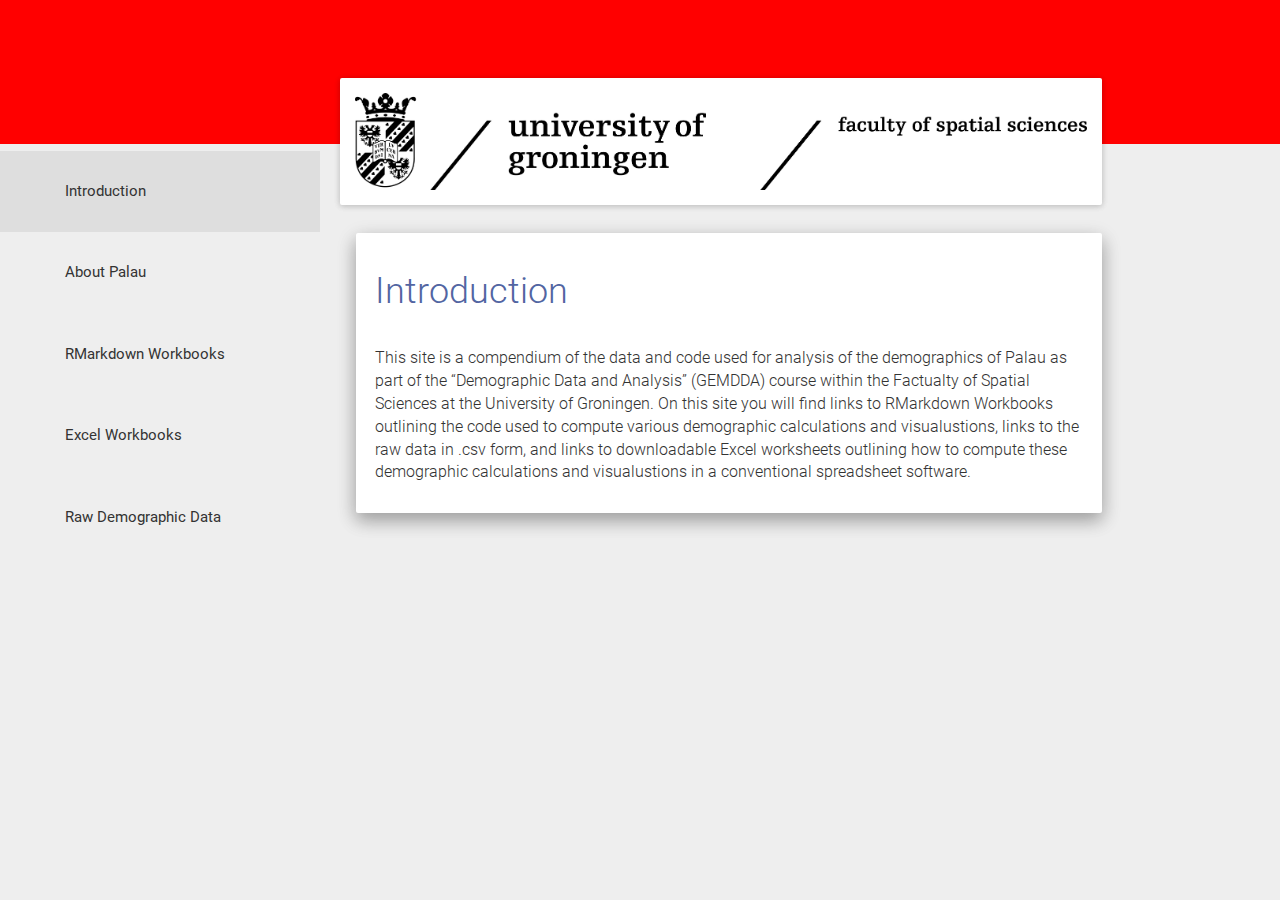
==== index.html @ 345c829f "initial commit" ====
<!DOCTYPE html>
<html xmlns="http://www.w3.org/1999/xhtml">
  <head>
    <meta charset="utf-8">
    <meta http-equiv="Content-Type" content="text/html; charset=utf-8" />
    <meta name="generator" content="pandoc" />

    
    
    <title>index.knit</title>
    <!-- Material Design fonts -->
    <style type="text/css">@font-face {
font-family: 'Roboto';
font-style: normal;
font-weight: 300;
src: url([data-uri]) format('truetype');
}
@font-face {
font-family: 'Roboto';
font-style: normal;
font-weight: 400;
src: url([data-uri]) format('truetype');
}
@font-face {
font-family: 'Roboto';
font-style: normal;
font-weight: 500;
src: url([data-uri]) format('truetype');
}
@font-face {
font-family: 'Roboto';
font-style: normal;
font-weight: 700;
src: url([data-uri]) format('truetype');
}
</style>
    <style type="text/css">@font-face {
font-family: 'Material Icons';
font-style: normal;
font-weight: 400;
src: url([data-uri]) format('truetype');
}
.material-icons {
font-family: 'Material Icons';
font-weight: normal;
font-style: normal;
font-size: 24px;
line-height: 1;
letter-spacing: normal;
text-transform: none;
display: inline-block;
white-space: nowrap;
word-wrap: normal;
direction: ltr;
}
</style>

        <script>// Pandoc 2.9 adds attributes on both header and div. We remove the former (to
// be compatible with the behavior of Pandoc < 2.8).
document.addEventListener('DOMContentLoaded', function(e) {
  var hs = document.querySelectorAll("div.section[class*='level'] > :first-child");
  var i, h, a;
  for (i = 0; i < hs.length; i++) {
    h = hs[i];
    if (!/^h[1-6]$/i.test(h.tagName)) continue;  // it should be a header h1-h6
    a = h.attributes;
    while (a.length > 0) h.removeAttribute(a[0].name);
  }
});
</script>
        <script>/*! jQuery v3.6.0 | (c) OpenJS Foundation and other contributors | jquery.org/license */
!function(e,t){"use strict";"object"==typeof module&&"object"==typeof module.exports?module.exports=e.document?t(e,!0):function(e){if(!e.document)throw new Error("jQuery requires a window with a document");return t(e)}:t(e)}("undefined"!=typeof window?window:this,function(C,e){"use strict";var t=[],r=Object.getPrototypeOf,s=t.slice,g=t.flat?function(e){return t.flat.call(e)}:function(e){return t.concat.apply([],e)},u=t.push,i=t.indexOf,n={},o=n.toString,v=n.hasOwnProperty,a=v.toString,l=a.call(Object),y={},m=function(e){return"function"==typeof e&&"number"!=typeof e.nodeType&&"function"!=typeof e.item},x=function(e){return null!=e&&e===e.window},E=C.document,c={type:!0,src:!0,nonce:!0,noModule:!0};function b(e,t,n){var r,i,o=(n=n||E).createElement("script");if(o.text=e,t)for(r in c)(i=t[r]||t.getAttribute&&t.getAttribute(r))&&o.setAttribute(r,i);n.head.appendChild(o).parentNode.removeChild(o)}function w(e){return null==e?e+"":"object"==typeof e||"function"==typeof e?n[o.call(e)]||"object":typeof e}var f="3.6.0",S=function(e,t){return new S.fn.init(e,t)};function p(e){var t=!!e&&"length"in e&&e.length,n=w(e);return!m(e)&&!x(e)&&("array"===n||0===t||"number"==typeof t&&0<t&&t-1 in e)}S.fn=S.prototype={jquery:f,constructor:S,length:0,toArray:function(){return s.call(this)},get:function(e){return null==e?s.call(this):e<0?this[e+this.length]:this[e]},pushStack:function(e){var t=S.merge(this.constructor(),e);return t.prevObject=this,t},each:function(e){return S.each(this,e)},map:function(n){return this.pushStack(S.map(this,function(e,t){return n.call(e,t,e)}))},slice:function(){return this.pushStack(s.apply(this,arguments))},first:function(){return this.eq(0)},last:function(){return this.eq(-1)},even:function(){return this.pushStack(S.grep(this,function(e,t){return(t+1)%2}))},odd:function(){return this.pushStack(S.grep(this,function(e,t){return t%2}))},eq:function(e){var t=this.length,n=+e+(e<0?t:0);return this.pushStack(0<=n&&n<t?[this[n]]:[])},end:function(){return this.prevObject||this.constructor()},push:u,sort:t.sort,splice:t.splice},S.extend=S.fn.extend=function(){var e,t,n,r,i,o,a=arguments[0]||{},s=1,u=arguments.length,l=!1;for("boolean"==typeof a&&(l=a,a=arguments[s]||{},s++),"object"==typeof a||m(a)||(a={}),s===u&&(a=this,s--);s<u;s++)if(null!=(e=arguments[s]))for(t in e)r=e[t],"__proto__"!==t&&a!==r&&(l&&r&&(S.isPlainObject(r)||(i=Array.isArray(r)))?(n=a[t],o=i&&!Array.isArray(n)?[]:i||S.isPlainObject(n)?n:{},i=!1,a[t]=S.extend(l,o,r)):void 0!==r&&(a[t]=r));return a},S.extend({expando:"jQuery"+(f+Math.random()).replace(/\D/g,""),isReady:!0,error:function(e){throw new Error(e)},noop:function(){},isPlainObject:function(e){var t,n;return!(!e||"[object Object]"!==o.call(e))&&(!(t=r(e))||"function"==typeof(n=v.call(t,"constructor")&&t.constructor)&&a.call(n)===l)},isEmptyObject:function(e){var t;for(t in e)return!1;return!0},globalEval:function(e,t,n){b(e,{nonce:t&&t.nonce},n)},each:function(e,t){var n,r=0;if(p(e)){for(n=e.length;r<n;r++)if(!1===t.call(e[r],r,e[r]))break}else for(r in e)if(!1===t.call(e[r],r,e[r]))break;return e},makeArray:function(e,t){var n=t||[];return null!=e&&(p(Object(e))?S.merge(n,"string"==typeof e?[e]:e):u.call(n,e)),n},inArray:function(e,t,n){return null==t?-1:i.call(t,e,n)},merge:function(e,t){for(var n=+t.length,r=0,i=e.length;r<n;r++)e[i++]=t[r];return e.length=i,e},grep:function(e,t,n){for(var r=[],i=0,o=e.length,a=!n;i<o;i++)!t(e[i],i)!==a&&r.push(e[i]);return r},map:function(e,t,n){var r,i,o=0,a=[];if(p(e))for(r=e.length;o<r;o++)null!=(i=t(e[o],o,n))&&a.push(i);else for(o in e)null!=(i=t(e[o],o,n))&&a.push(i);return g(a)},guid:1,support:y}),"function"==typeof Symbol&&(S.fn[Symbol.iterator]=t[Symbol.iterator]),S.each("Boolean Number String Function Array Date RegExp Object Error Symbol".split(" "),function(e,t){n["[object "+t+"]"]=t.toLowerCase()});var d=function(n){var e,d,b,o,i,h,f,g,w,u,l,T,C,a,E,v,s,c,y,S="sizzle"+1*new Date,p=n.document,k=0,r=0,m=ue(),x=ue(),A=ue(),N=ue(),j=function(e,t){return e===t&&(l=!0),0},D={}.hasOwnProperty,t=[],q=t.pop,L=t.push,H=t.push,O=t.slice,P=function(e,t){for(var n=0,r=e.length;n<r;n++)if(e[n]===t)return n;return-1},R="checked|selected|async|autofocus|autoplay|controls|defer|disabled|hidden|ismap|loop|multiple|open|readonly|required|scoped",M="[\\x20\\t\\r\\n\\f]",I="(?:\\\\[\\da-fA-F]{1,6}"+M+"?|\\\\[^\\r\\n\\f]|[\\w-]|[^\0-\\x7f])+",W="\\["+M+"*("+I+")(?:"+M+"*([*^$|!~]?=)"+M+"*(?:'((?:\\\\.|[^\\\\'])*)'|\"((?:\\\\.|[^\\\\\"])*)\"|("+I+"))|)"+M+"*\\]",F=":("+I+")(?:\\((('((?:\\\\.|[^\\\\'])*)'|\"((?:\\\\.|[^\\\\\"])*)\")|((?:\\\\.|[^\\\\()[\\]]|"+W+")*)|.*)\\)|)",B=new RegExp(M+"+","g"),$=new RegExp("^"+M+"+|((?:^|[^\\\\])(?:\\\\.)*)"+M+"+$","g"),_=new RegExp("^"+M+"*,"+M+"*"),z=new RegExp("^"+M+"*([>+~]|"+M+")"+M+"*"),U=new RegExp(M+"|>"),X=new RegExp(F),V=new RegExp("^"+I+"$"),G={ID:new RegExp("^#("+I+")"),CLASS:new RegExp("^\\.("+I+")"),TAG:new RegExp("^("+I+"|[*])"),ATTR:new RegExp("^"+W),PSEUDO:new RegExp("^"+F),CHILD:new RegExp("^:(only|first|last|nth|nth-last)-(child|of-type)(?:\\("+M+"*(even|odd|(([+-]|)(\\d*)n|)"+M+"*(?:([+-]|)"+M+"*(\\d+)|))"+M+"*\\)|)","i"),bool:new RegExp("^(?:"+R+")$","i"),needsContext:new RegExp("^"+M+"*[>+~]|:(even|odd|eq|gt|lt|nth|first|last)(?:\\("+M+"*((?:-\\d)?\\d*)"+M+"*\\)|)(?=[^-]|$)","i")},Y=/HTML$/i,Q=/^(?:input|select|textarea|button)$/i,J=/^h\d$/i,K=/^[^{]+\{\s*\[native \w/,Z=/^(?:#([\w-]+)|(\w+)|\.([\w-]+))$/,ee=/[+~]/,te=new RegExp("\\\\[\\da-fA-F]{1,6}"+M+"?|\\\\([^\\r\\n\\f])","g"),ne=function(e,t){var n="0x"+e.slice(1)-65536;return t||(n<0?String.fromCharCode(n+65536):String.fromCharCode(n>>10|55296,1023&n|56320))},re=/([\0-\x1f\x7f]|^-?\d)|^-$|[^\0-\x1f\x7f-\uFFFF\w-]/g,ie=function(e,t){return t?"\0"===e?"\ufffd":e.slice(0,-1)+"\\"+e.charCodeAt(e.length-1).toString(16)+" ":"\\"+e},oe=function(){T()},ae=be(function(e){return!0===e.disabled&&"fieldset"===e.nodeName.toLowerCase()},{dir:"parentNode",next:"legend"});try{H.apply(t=O.call(p.childNodes),p.childNodes),t[p.childNodes.length].nodeType}catch(e){H={apply:t.length?function(e,t){L.apply(e,O.call(t))}:function(e,t){var n=e.length,r=0;while(e[n++]=t[r++]);e.length=n-1}}}function se(t,e,n,r){var i,o,a,s,u,l,c,f=e&&e.ownerDocument,p=e?e.nodeType:9;if(n=n||[],"string"!=typeof t||!t||1!==p&&9!==p&&11!==p)return n;if(!r&&(T(e),e=e||C,E)){if(11!==p&&(u=Z.exec(t)))if(i=u[1]){if(9===p){if(!(a=e.getElementById(i)))return n;if(a.id===i)return n.push(a),n}else if(f&&(a=f.getElementById(i))&&y(e,a)&&a.id===i)return n.push(a),n}else{if(u[2])return H.apply(n,e.getElementsByTagName(t)),n;if((i=u[3])&&d.getElementsByClassName&&e.getElementsByClassName)return H.apply(n,e.getElementsByClassName(i)),n}if(d.qsa&&!N[t+" "]&&(!v||!v.test(t))&&(1!==p||"object"!==e.nodeName.toLowerCase())){if(c=t,f=e,1===p&&(U.test(t)||z.test(t))){(f=ee.test(t)&&ye(e.parentNode)||e)===e&&d.scope||((s=e.getAttribute("id"))?s=s.replace(re,ie):e.setAttribute("id",s=S)),o=(l=h(t)).length;while(o--)l[o]=(s?"#"+s:":scope")+" "+xe(l[o]);c=l.join(",")}try{return H.apply(n,f.querySelectorAll(c)),n}catch(e){N(t,!0)}finally{s===S&&e.removeAttribute("id")}}}return g(t.replace($,"$1"),e,n,r)}function ue(){var r=[];return function e(t,n){return r.push(t+" ")>b.cacheLength&&delete e[r.shift()],e[t+" "]=n}}function le(e){return e[S]=!0,e}function ce(e){var t=C.createElement("fieldset");try{return!!e(t)}catch(e){return!1}finally{t.parentNode&&t.parentNode.removeChild(t),t=null}}function fe(e,t){var n=e.split("|"),r=n.length;while(r--)b.attrHandle[n[r]]=t}function pe(e,t){var n=t&&e,r=n&&1===e.nodeType&&1===t.nodeType&&e.sourceIndex-t.sourceIndex;if(r)return r;if(n)while(n=n.nextSibling)if(n===t)return-1;return e?1:-1}function de(t){return function(e){return"input"===e.nodeName.toLowerCase()&&e.type===t}}function he(n){return function(e){var t=e.nodeName.toLowerCase();return("input"===t||"button"===t)&&e.type===n}}function ge(t){return function(e){return"form"in e?e.parentNode&&!1===e.disabled?"label"in e?"label"in e.parentNode?e.parentNode.disabled===t:e.disabled===t:e.isDisabled===t||e.isDisabled!==!t&&ae(e)===t:e.disabled===t:"label"in e&&e.disabled===t}}function ve(a){return le(function(o){return o=+o,le(function(e,t){var n,r=a([],e.length,o),i=r.length;while(i--)e[n=r[i]]&&(e[n]=!(t[n]=e[n]))})})}function ye(e){return e&&"undefined"!=typeof e.getElementsByTagName&&e}for(e in d=se.support={},i=se.isXML=function(e){var t=e&&e.namespaceURI,n=e&&(e.ownerDocument||e).documentElement;return!Y.test(t||n&&n.nodeName||"HTML")},T=se.setDocument=function(e){var t,n,r=e?e.ownerDocument||e:p;return r!=C&&9===r.nodeType&&r.documentElement&&(a=(C=r).documentElement,E=!i(C),p!=C&&(n=C.defaultView)&&n.top!==n&&(n.addEventListener?n.addEventListener("unload",oe,!1):n.attachEvent&&n.attachEvent("onunload",oe)),d.scope=ce(function(e){return a.appendChild(e).appendChild(C.createElement("div")),"undefined"!=typeof e.querySelectorAll&&!e.querySelectorAll(":scope fieldset div").length}),d.attributes=ce(function(e){return e.className="i",!e.getAttribute("className")}),d.getElementsByTagName=ce(function(e){return e.appendChild(C.createComment("")),!e.getElementsByTagName("*").length}),d.getElementsByClassName=K.test(C.getElementsByClassName),d.getById=ce(function(e){return a.appendChild(e).id=S,!C.getElementsByName||!C.getElementsByName(S).length}),d.getById?(b.filter.ID=function(e){var t=e.replace(te,ne);return function(e){return e.getAttribute("id")===t}},b.find.ID=function(e,t){if("undefined"!=typeof t.getElementById&&E){var n=t.getElementById(e);return n?[n]:[]}}):(b.filter.ID=function(e){var n=e.replace(te,ne);return function(e){var t="undefined"!=typeof e.getAttributeNode&&e.getAttributeNode("id");return t&&t.value===n}},b.find.ID=function(e,t){if("undefined"!=typeof t.getElementById&&E){var n,r,i,o=t.getElementById(e);if(o){if((n=o.getAttributeNode("id"))&&n.value===e)return[o];i=t.getElementsByName(e),r=0;while(o=i[r++])if((n=o.getAttributeNode("id"))&&n.value===e)return[o]}return[]}}),b.find.TAG=d.getElementsByTagName?function(e,t){return"undefined"!=typeof t.getElementsByTagName?t.getElementsByTagName(e):d.qsa?t.querySelectorAll(e):void 0}:function(e,t){var n,r=[],i=0,o=t.getElementsByTagName(e);if("*"===e){while(n=o[i++])1===n.nodeType&&r.push(n);return r}return o},b.find.CLASS=d.getElementsByClassName&&function(e,t){if("undefined"!=typeof t.getElementsByClassName&&E)return t.getElementsByClassName(e)},s=[],v=[],(d.qsa=K.test(C.querySelectorAll))&&(ce(function(e){var t;a.appendChild(e).innerHTML="<a id='"+S+"'></a><select id='"+S+"-\r\\' msallowcapture=''><option selected=''></option></select>",e.querySelectorAll("[msallowcapture^='']").length&&v.push("[*^$]="+M+"*(?:''|\"\")"),e.querySelectorAll("[selected]").length||v.push("\\["+M+"*(?:value|"+R+")"),e.querySelectorAll("[id~="+S+"-]").length||v.push("~="),(t=C.createElement("input")).setAttribute("name",""),e.appendChild(t),e.querySelectorAll("[name='']").length||v.push("\\["+M+"*name"+M+"*="+M+"*(?:''|\"\")"),e.querySelectorAll(":checked").length||v.push(":checked"),e.querySelectorAll("a#"+S+"+*").length||v.push(".#.+[+~]"),e.querySelectorAll("\\\f"),v.push("[\\r\\n\\f]")}),ce(function(e){e.innerHTML="<a href='' disabled='disabled'></a><select disabled='disabled'><option/></select>";var t=C.createElement("input");t.setAttribute("type","hidden"),e.appendChild(t).setAttribute("name","D"),e.querySelectorAll("[name=d]").length&&v.push("name"+M+"*[*^$|!~]?="),2!==e.querySelectorAll(":enabled").length&&v.push(":enabled",":disabled"),a.appendChild(e).disabled=!0,2!==e.querySelectorAll(":disabled").length&&v.push(":enabled",":disabled"),e.querySelectorAll("*,:x"),v.push(",.*:")})),(d.matchesSelector=K.test(c=a.matches||a.webkitMatchesSelector||a.mozMatchesSelector||a.oMatchesSelector||a.msMatchesSelector))&&ce(function(e){d.disconnectedMatch=c.call(e,"*"),c.call(e,"[s!='']:x"),s.push("!=",F)}),v=v.length&&new RegExp(v.join("|")),s=s.length&&new RegExp(s.join("|")),t=K.test(a.compareDocumentPosition),y=t||K.test(a.contains)?function(e,t){var n=9===e.nodeType?e.documentElement:e,r=t&&t.parentNode;return e===r||!(!r||1!==r.nodeType||!(n.contains?n.contains(r):e.compareDocumentPosition&&16&e.compareDocumentPosition(r)))}:function(e,t){if(t)while(t=t.parentNode)if(t===e)return!0;return!1},j=t?function(e,t){if(e===t)return l=!0,0;var n=!e.compareDocumentPosition-!t.compareDocumentPosition;return n||(1&(n=(e.ownerDocument||e)==(t.ownerDocument||t)?e.compareDocumentPosition(t):1)||!d.sortDetached&&t.compareDocumentPosition(e)===n?e==C||e.ownerDocument==p&&y(p,e)?-1:t==C||t.ownerDocument==p&&y(p,t)?1:u?P(u,e)-P(u,t):0:4&n?-1:1)}:function(e,t){if(e===t)return l=!0,0;var n,r=0,i=e.parentNode,o=t.parentNode,a=[e],s=[t];if(!i||!o)return e==C?-1:t==C?1:i?-1:o?1:u?P(u,e)-P(u,t):0;if(i===o)return pe(e,t);n=e;while(n=n.parentNode)a.unshift(n);n=t;while(n=n.parentNode)s.unshift(n);while(a[r]===s[r])r++;return r?pe(a[r],s[r]):a[r]==p?-1:s[r]==p?1:0}),C},se.matches=function(e,t){return se(e,null,null,t)},se.matchesSelector=function(e,t){if(T(e),d.matchesSelector&&E&&!N[t+" "]&&(!s||!s.test(t))&&(!v||!v.test(t)))try{var n=c.call(e,t);if(n||d.disconnectedMatch||e.document&&11!==e.document.nodeType)return n}catch(e){N(t,!0)}return 0<se(t,C,null,[e]).length},se.contains=function(e,t){return(e.ownerDocument||e)!=C&&T(e),y(e,t)},se.attr=function(e,t){(e.ownerDocument||e)!=C&&T(e);var n=b.attrHandle[t.toLowerCase()],r=n&&D.call(b.attrHandle,t.toLowerCase())?n(e,t,!E):void 0;return void 0!==r?r:d.attributes||!E?e.getAttribute(t):(r=e.getAttributeNode(t))&&r.specified?r.value:null},se.escape=function(e){return(e+"").replace(re,ie)},se.error=function(e){throw new Error("Syntax error, unrecognized expression: "+e)},se.uniqueSort=function(e){var t,n=[],r=0,i=0;if(l=!d.detectDuplicates,u=!d.sortStable&&e.slice(0),e.sort(j),l){while(t=e[i++])t===e[i]&&(r=n.push(i));while(r--)e.splice(n[r],1)}return u=null,e},o=se.getText=function(e){var t,n="",r=0,i=e.nodeType;if(i){if(1===i||9===i||11===i){if("string"==typeof e.textContent)return e.textContent;for(e=e.firstChild;e;e=e.nextSibling)n+=o(e)}else if(3===i||4===i)return e.nodeValue}else while(t=e[r++])n+=o(t);return n},(b=se.selectors={cacheLength:50,createPseudo:le,match:G,attrHandle:{},find:{},relative:{">":{dir:"parentNode",first:!0}," ":{dir:"parentNode"},"+":{dir:"previousSibling",first:!0},"~":{dir:"previousSibling"}},preFilter:{ATTR:function(e){return e[1]=e[1].replace(te,ne),e[3]=(e[3]||e[4]||e[5]||"").replace(te,ne),"~="===e[2]&&(e[3]=" "+e[3]+" "),e.slice(0,4)},CHILD:function(e){return e[1]=e[1].toLowerCase(),"nth"===e[1].slice(0,3)?(e[3]||se.error(e[0]),e[4]=+(e[4]?e[5]+(e[6]||1):2*("even"===e[3]||"odd"===e[3])),e[5]=+(e[7]+e[8]||"odd"===e[3])):e[3]&&se.error(e[0]),e},PSEUDO:function(e){var t,n=!e[6]&&e[2];return G.CHILD.test(e[0])?null:(e[3]?e[2]=e[4]||e[5]||"":n&&X.test(n)&&(t=h(n,!0))&&(t=n.indexOf(")",n.length-t)-n.length)&&(e[0]=e[0].slice(0,t),e[2]=n.slice(0,t)),e.slice(0,3))}},filter:{TAG:function(e){var t=e.replace(te,ne).toLowerCase();return"*"===e?function(){return!0}:function(e){return e.nodeName&&e.nodeName.toLowerCase()===t}},CLASS:function(e){var t=m[e+" "];return t||(t=new RegExp("(^|"+M+")"+e+"("+M+"|$)"))&&m(e,function(e){return t.test("string"==typeof e.className&&e.className||"undefined"!=typeof e.getAttribute&&e.getAttribute("class")||"")})},ATTR:function(n,r,i){return function(e){var t=se.attr(e,n);return null==t?"!="===r:!r||(t+="","="===r?t===i:"!="===r?t!==i:"^="===r?i&&0===t.indexOf(i):"*="===r?i&&-1<t.indexOf(i):"$="===r?i&&t.slice(-i.length)===i:"~="===r?-1<(" "+t.replace(B," ")+" ").indexOf(i):"|="===r&&(t===i||t.slice(0,i.length+1)===i+"-"))}},CHILD:function(h,e,t,g,v){var y="nth"!==h.slice(0,3),m="last"!==h.slice(-4),x="of-type"===e;return 1===g&&0===v?function(e){return!!e.parentNode}:function(e,t,n){var r,i,o,a,s,u,l=y!==m?"nextSibling":"previousSibling",c=e.parentNode,f=x&&e.nodeName.toLowerCase(),p=!n&&!x,d=!1;if(c){if(y){while(l){a=e;while(a=a[l])if(x?a.nodeName.toLowerCase()===f:1===a.nodeType)return!1;u=l="only"===h&&!u&&"nextSibling"}return!0}if(u=[m?c.firstChild:c.lastChild],m&&p){d=(s=(r=(i=(o=(a=c)[S]||(a[S]={}))[a.uniqueID]||(o[a.uniqueID]={}))[h]||[])[0]===k&&r[1])&&r[2],a=s&&c.childNodes[s];while(a=++s&&a&&a[l]||(d=s=0)||u.pop())if(1===a.nodeType&&++d&&a===e){i[h]=[k,s,d];break}}else if(p&&(d=s=(r=(i=(o=(a=e)[S]||(a[S]={}))[a.uniqueID]||(o[a.uniqueID]={}))[h]||[])[0]===k&&r[1]),!1===d)while(a=++s&&a&&a[l]||(d=s=0)||u.pop())if((x?a.nodeName.toLowerCase()===f:1===a.nodeType)&&++d&&(p&&((i=(o=a[S]||(a[S]={}))[a.uniqueID]||(o[a.uniqueID]={}))[h]=[k,d]),a===e))break;return(d-=v)===g||d%g==0&&0<=d/g}}},PSEUDO:function(e,o){var t,a=b.pseudos[e]||b.setFilters[e.toLowerCase()]||se.error("unsupported pseudo: "+e);return a[S]?a(o):1<a.length?(t=[e,e,"",o],b.setFilters.hasOwnProperty(e.toLowerCase())?le(function(e,t){var n,r=a(e,o),i=r.length;while(i--)e[n=P(e,r[i])]=!(t[n]=r[i])}):function(e){return a(e,0,t)}):a}},pseudos:{not:le(function(e){var r=[],i=[],s=f(e.replace($,"$1"));return s[S]?le(function(e,t,n,r){var i,o=s(e,null,r,[]),a=e.length;while(a--)(i=o[a])&&(e[a]=!(t[a]=i))}):function(e,t,n){return r[0]=e,s(r,null,n,i),r[0]=null,!i.pop()}}),has:le(function(t){return function(e){return 0<se(t,e).length}}),contains:le(function(t){return t=t.replace(te,ne),function(e){return-1<(e.textContent||o(e)).indexOf(t)}}),lang:le(function(n){return V.test(n||"")||se.error("unsupported lang: "+n),n=n.replace(te,ne).toLowerCase(),function(e){var t;do{if(t=E?e.lang:e.getAttribute("xml:lang")||e.getAttribute("lang"))return(t=t.toLowerCase())===n||0===t.indexOf(n+"-")}while((e=e.parentNode)&&1===e.nodeType);return!1}}),target:function(e){var t=n.location&&n.location.hash;return t&&t.slice(1)===e.id},root:function(e){return e===a},focus:function(e){return e===C.activeElement&&(!C.hasFocus||C.hasFocus())&&!!(e.type||e.href||~e.tabIndex)},enabled:ge(!1),disabled:ge(!0),checked:function(e){var t=e.nodeName.toLowerCase();return"input"===t&&!!e.checked||"option"===t&&!!e.selected},selected:function(e){return e.parentNode&&e.parentNode.selectedIndex,!0===e.selected},empty:function(e){for(e=e.firstChild;e;e=e.nextSibling)if(e.nodeType<6)return!1;return!0},parent:function(e){return!b.pseudos.empty(e)},header:function(e){return J.test(e.nodeName)},input:function(e){return Q.test(e.nodeName)},button:function(e){var t=e.nodeName.toLowerCase();return"input"===t&&"button"===e.type||"button"===t},text:function(e){var t;return"input"===e.nodeName.toLowerCase()&&"text"===e.type&&(null==(t=e.getAttribute("type"))||"text"===t.toLowerCase())},first:ve(function(){return[0]}),last:ve(function(e,t){return[t-1]}),eq:ve(function(e,t,n){return[n<0?n+t:n]}),even:ve(function(e,t){for(var n=0;n<t;n+=2)e.push(n);return e}),odd:ve(function(e,t){for(var n=1;n<t;n+=2)e.push(n);return e}),lt:ve(function(e,t,n){for(var r=n<0?n+t:t<n?t:n;0<=--r;)e.push(r);return e}),gt:ve(function(e,t,n){for(var r=n<0?n+t:n;++r<t;)e.push(r);return e})}}).pseudos.nth=b.pseudos.eq,{radio:!0,checkbox:!0,file:!0,password:!0,image:!0})b.pseudos[e]=de(e);for(e in{submit:!0,reset:!0})b.pseudos[e]=he(e);function me(){}function xe(e){for(var t=0,n=e.length,r="";t<n;t++)r+=e[t].value;return r}function be(s,e,t){var u=e.dir,l=e.next,c=l||u,f=t&&"parentNode"===c,p=r++;return e.first?function(e,t,n){while(e=e[u])if(1===e.nodeType||f)return s(e,t,n);return!1}:function(e,t,n){var r,i,o,a=[k,p];if(n){while(e=e[u])if((1===e.nodeType||f)&&s(e,t,n))return!0}else while(e=e[u])if(1===e.nodeType||f)if(i=(o=e[S]||(e[S]={}))[e.uniqueID]||(o[e.uniqueID]={}),l&&l===e.nodeName.toLowerCase())e=e[u]||e;else{if((r=i[c])&&r[0]===k&&r[1]===p)return a[2]=r[2];if((i[c]=a)[2]=s(e,t,n))return!0}return!1}}function we(i){return 1<i.length?function(e,t,n){var r=i.length;while(r--)if(!i[r](e,t,n))return!1;return!0}:i[0]}function Te(e,t,n,r,i){for(var o,a=[],s=0,u=e.length,l=null!=t;s<u;s++)(o=e[s])&&(n&&!n(o,r,i)||(a.push(o),l&&t.push(s)));return a}function Ce(d,h,g,v,y,e){return v&&!v[S]&&(v=Ce(v)),y&&!y[S]&&(y=Ce(y,e)),le(function(e,t,n,r){var i,o,a,s=[],u=[],l=t.length,c=e||function(e,t,n){for(var r=0,i=t.length;r<i;r++)se(e,t[r],n);return n}(h||"*",n.nodeType?[n]:n,[]),f=!d||!e&&h?c:Te(c,s,d,n,r),p=g?y||(e?d:l||v)?[]:t:f;if(g&&g(f,p,n,r),v){i=Te(p,u),v(i,[],n,r),o=i.length;while(o--)(a=i[o])&&(p[u[o]]=!(f[u[o]]=a))}if(e){if(y||d){if(y){i=[],o=p.length;while(o--)(a=p[o])&&i.push(f[o]=a);y(null,p=[],i,r)}o=p.length;while(o--)(a=p[o])&&-1<(i=y?P(e,a):s[o])&&(e[i]=!(t[i]=a))}}else p=Te(p===t?p.splice(l,p.length):p),y?y(null,t,p,r):H.apply(t,p)})}function Ee(e){for(var i,t,n,r=e.length,o=b.relative[e[0].type],a=o||b.relative[" "],s=o?1:0,u=be(function(e){return e===i},a,!0),l=be(function(e){return-1<P(i,e)},a,!0),c=[function(e,t,n){var r=!o&&(n||t!==w)||((i=t).nodeType?u(e,t,n):l(e,t,n));return i=null,r}];s<r;s++)if(t=b.relative[e[s].type])c=[be(we(c),t)];else{if((t=b.filter[e[s].type].apply(null,e[s].matches))[S]){for(n=++s;n<r;n++)if(b.relative[e[n].type])break;return Ce(1<s&&we(c),1<s&&xe(e.slice(0,s-1).concat({value:" "===e[s-2].type?"*":""})).replace($,"$1"),t,s<n&&Ee(e.slice(s,n)),n<r&&Ee(e=e.slice(n)),n<r&&xe(e))}c.push(t)}return we(c)}return me.prototype=b.filters=b.pseudos,b.setFilters=new me,h=se.tokenize=function(e,t){var n,r,i,o,a,s,u,l=x[e+" "];if(l)return t?0:l.slice(0);a=e,s=[],u=b.preFilter;while(a){for(o in n&&!(r=_.exec(a))||(r&&(a=a.slice(r[0].length)||a),s.push(i=[])),n=!1,(r=z.exec(a))&&(n=r.shift(),i.push({value:n,type:r[0].replace($," ")}),a=a.slice(n.length)),b.filter)!(r=G[o].exec(a))||u[o]&&!(r=u[o](r))||(n=r.shift(),i.push({value:n,type:o,matches:r}),a=a.slice(n.length));if(!n)break}return t?a.length:a?se.error(e):x(e,s).slice(0)},f=se.compile=function(e,t){var n,v,y,m,x,r,i=[],o=[],a=A[e+" "];if(!a){t||(t=h(e)),n=t.length;while(n--)(a=Ee(t[n]))[S]?i.push(a):o.push(a);(a=A(e,(v=o,m=0<(y=i).length,x=0<v.length,r=function(e,t,n,r,i){var o,a,s,u=0,l="0",c=e&&[],f=[],p=w,d=e||x&&b.find.TAG("*",i),h=k+=null==p?1:Math.random()||.1,g=d.length;for(i&&(w=t==C||t||i);l!==g&&null!=(o=d[l]);l++){if(x&&o){a=0,t||o.ownerDocument==C||(T(o),n=!E);while(s=v[a++])if(s(o,t||C,n)){r.push(o);break}i&&(k=h)}m&&((o=!s&&o)&&u--,e&&c.push(o))}if(u+=l,m&&l!==u){a=0;while(s=y[a++])s(c,f,t,n);if(e){if(0<u)while(l--)c[l]||f[l]||(f[l]=q.call(r));f=Te(f)}H.apply(r,f),i&&!e&&0<f.length&&1<u+y.length&&se.uniqueSort(r)}return i&&(k=h,w=p),c},m?le(r):r))).selector=e}return a},g=se.select=function(e,t,n,r){var i,o,a,s,u,l="function"==typeof e&&e,c=!r&&h(e=l.selector||e);if(n=n||[],1===c.length){if(2<(o=c[0]=c[0].slice(0)).length&&"ID"===(a=o[0]).type&&9===t.nodeType&&E&&b.relative[o[1].type]){if(!(t=(b.find.ID(a.matches[0].replace(te,ne),t)||[])[0]))return n;l&&(t=t.parentNode),e=e.slice(o.shift().value.length)}i=G.needsContext.test(e)?0:o.length;while(i--){if(a=o[i],b.relative[s=a.type])break;if((u=b.find[s])&&(r=u(a.matches[0].replace(te,ne),ee.test(o[0].type)&&ye(t.parentNode)||t))){if(o.splice(i,1),!(e=r.length&&xe(o)))return H.apply(n,r),n;break}}}return(l||f(e,c))(r,t,!E,n,!t||ee.test(e)&&ye(t.parentNode)||t),n},d.sortStable=S.split("").sort(j).join("")===S,d.detectDuplicates=!!l,T(),d.sortDetached=ce(function(e){return 1&e.compareDocumentPosition(C.createElement("fieldset"))}),ce(function(e){return e.innerHTML="<a href='#'></a>","#"===e.firstChild.getAttribute("href")})||fe("type|href|height|width",function(e,t,n){if(!n)return e.getAttribute(t,"type"===t.toLowerCase()?1:2)}),d.attributes&&ce(function(e){return e.innerHTML="<input/>",e.firstChild.setAttribute("value",""),""===e.firstChild.getAttribute("value")})||fe("value",function(e,t,n){if(!n&&"input"===e.nodeName.toLowerCase())return e.defaultValue}),ce(function(e){return null==e.getAttribute("disabled")})||fe(R,function(e,t,n){var r;if(!n)return!0===e[t]?t.toLowerCase():(r=e.getAttributeNode(t))&&r.specified?r.value:null}),se}(C);S.find=d,S.expr=d.selectors,S.expr[":"]=S.expr.pseudos,S.uniqueSort=S.unique=d.uniqueSort,S.text=d.getText,S.isXMLDoc=d.isXML,S.contains=d.contains,S.escapeSelector=d.escape;var h=function(e,t,n){var r=[],i=void 0!==n;while((e=e[t])&&9!==e.nodeType)if(1===e.nodeType){if(i&&S(e).is(n))break;r.push(e)}return r},T=function(e,t){for(var n=[];e;e=e.nextSibling)1===e.nodeType&&e!==t&&n.push(e);return n},k=S.expr.match.needsContext;function A(e,t){return e.nodeName&&e.nodeName.toLowerCase()===t.toLowerCase()}var N=/^<([a-z][^\/\0>:\x20\t\r\n\f]*)[\x20\t\r\n\f]*\/?>(?:<\/\1>|)$/i;function j(e,n,r){return m(n)?S.grep(e,function(e,t){return!!n.call(e,t,e)!==r}):n.nodeType?S.grep(e,function(e){return e===n!==r}):"string"!=typeof n?S.grep(e,function(e){return-1<i.call(n,e)!==r}):S.filter(n,e,r)}S.filter=function(e,t,n){var r=t[0];return n&&(e=":not("+e+")"),1===t.length&&1===r.nodeType?S.find.matchesSelector(r,e)?[r]:[]:S.find.matches(e,S.grep(t,function(e){return 1===e.nodeType}))},S.fn.extend({find:function(e){var t,n,r=this.length,i=this;if("string"!=typeof e)return this.pushStack(S(e).filter(function(){for(t=0;t<r;t++)if(S.contains(i[t],this))return!0}));for(n=this.pushStack([]),t=0;t<r;t++)S.find(e,i[t],n);return 1<r?S.uniqueSort(n):n},filter:function(e){return this.pushStack(j(this,e||[],!1))},not:function(e){return this.pushStack(j(this,e||[],!0))},is:function(e){return!!j(this,"string"==typeof e&&k.test(e)?S(e):e||[],!1).length}});var D,q=/^(?:\s*(<[\w\W]+>)[^>]*|#([\w-]+))$/;(S.fn.init=function(e,t,n){var r,i;if(!e)return this;if(n=n||D,"string"==typeof e){if(!(r="<"===e[0]&&">"===e[e.length-1]&&3<=e.length?[null,e,null]:q.exec(e))||!r[1]&&t)return!t||t.jquery?(t||n).find(e):this.constructor(t).find(e);if(r[1]){if(t=t instanceof S?t[0]:t,S.merge(this,S.parseHTML(r[1],t&&t.nodeType?t.ownerDocument||t:E,!0)),N.test(r[1])&&S.isPlainObject(t))for(r in t)m(this[r])?this[r](t[r]):this.attr(r,t[r]);return this}return(i=E.getElementById(r[2]))&&(this[0]=i,this.length=1),this}return e.nodeType?(this[0]=e,this.length=1,this):m(e)?void 0!==n.ready?n.ready(e):e(S):S.makeArray(e,this)}).prototype=S.fn,D=S(E);var L=/^(?:parents|prev(?:Until|All))/,H={children:!0,contents:!0,next:!0,prev:!0};function O(e,t){while((e=e[t])&&1!==e.nodeType);return e}S.fn.extend({has:function(e){var t=S(e,this),n=t.length;return this.filter(function(){for(var e=0;e<n;e++)if(S.contains(this,t[e]))return!0})},closest:function(e,t){var n,r=0,i=this.length,o=[],a="string"!=typeof e&&S(e);if(!k.test(e))for(;r<i;r++)for(n=this[r];n&&n!==t;n=n.parentNode)if(n.nodeType<11&&(a?-1<a.index(n):1===n.nodeType&&S.find.matchesSelector(n,e))){o.push(n);break}return this.pushStack(1<o.length?S.uniqueSort(o):o)},index:function(e){return e?"string"==typeof e?i.call(S(e),this[0]):i.call(this,e.jquery?e[0]:e):this[0]&&this[0].parentNode?this.first().prevAll().length:-1},add:function(e,t){return this.pushStack(S.uniqueSort(S.merge(this.get(),S(e,t))))},addBack:function(e){return this.add(null==e?this.prevObject:this.prevObject.filter(e))}}),S.each({parent:function(e){var t=e.parentNode;return t&&11!==t.nodeType?t:null},parents:function(e){return h(e,"parentNode")},parentsUntil:function(e,t,n){return h(e,"parentNode",n)},next:function(e){return O(e,"nextSibling")},prev:function(e){return O(e,"previousSibling")},nextAll:function(e){return h(e,"nextSibling")},prevAll:function(e){return h(e,"previousSibling")},nextUntil:function(e,t,n){return h(e,"nextSibling",n)},prevUntil:function(e,t,n){return h(e,"previousSibling",n)},siblings:function(e){return T((e.parentNode||{}).firstChild,e)},children:function(e){return T(e.firstChild)},contents:function(e){return null!=e.contentDocument&&r(e.contentDocument)?e.contentDocument:(A(e,"template")&&(e=e.content||e),S.merge([],e.childNodes))}},function(r,i){S.fn[r]=function(e,t){var n=S.map(this,i,e);return"Until"!==r.slice(-5)&&(t=e),t&&"string"==typeof t&&(n=S.filter(t,n)),1<this.length&&(H[r]||S.uniqueSort(n),L.test(r)&&n.reverse()),this.pushStack(n)}});var P=/[^\x20\t\r\n\f]+/g;function R(e){return e}function M(e){throw e}function I(e,t,n,r){var i;try{e&&m(i=e.promise)?i.call(e).done(t).fail(n):e&&m(i=e.then)?i.call(e,t,n):t.apply(void 0,[e].slice(r))}catch(e){n.apply(void 0,[e])}}S.Callbacks=function(r){var e,n;r="string"==typeof r?(e=r,n={},S.each(e.match(P)||[],function(e,t){n[t]=!0}),n):S.extend({},r);var i,t,o,a,s=[],u=[],l=-1,c=function(){for(a=a||r.once,o=i=!0;u.length;l=-1){t=u.shift();while(++l<s.length)!1===s[l].apply(t[0],t[1])&&r.stopOnFalse&&(l=s.length,t=!1)}r.memory||(t=!1),i=!1,a&&(s=t?[]:"")},f={add:function(){return s&&(t&&!i&&(l=s.length-1,u.push(t)),function n(e){S.each(e,function(e,t){m(t)?r.unique&&f.has(t)||s.push(t):t&&t.length&&"string"!==w(t)&&n(t)})}(arguments),t&&!i&&c()),this},remove:function(){return S.each(arguments,function(e,t){var n;while(-1<(n=S.inArray(t,s,n)))s.splice(n,1),n<=l&&l--}),this},has:function(e){return e?-1<S.inArray(e,s):0<s.length},empty:function(){return s&&(s=[]),this},disable:function(){return a=u=[],s=t="",this},disabled:function(){return!s},lock:function(){return a=u=[],t||i||(s=t=""),this},locked:function(){return!!a},fireWith:function(e,t){return a||(t=[e,(t=t||[]).slice?t.slice():t],u.push(t),i||c()),this},fire:function(){return f.fireWith(this,arguments),this},fired:function(){return!!o}};return f},S.extend({Deferred:function(e){var o=[["notify","progress",S.Callbacks("memory"),S.Callbacks("memory"),2],["resolve","done",S.Callbacks("once memory"),S.Callbacks("once memory"),0,"resolved"],["reject","fail",S.Callbacks("once memory"),S.Callbacks("once memory"),1,"rejected"]],i="pending",a={state:function(){return i},always:function(){return s.done(arguments).fail(arguments),this},"catch":function(e){return a.then(null,e)},pipe:function(){var i=arguments;return S.Deferred(function(r){S.each(o,function(e,t){var n=m(i[t[4]])&&i[t[4]];s[t[1]](function(){var e=n&&n.apply(this,arguments);e&&m(e.promise)?e.promise().progress(r.notify).done(r.resolve).fail(r.reject):r[t[0]+"With"](this,n?[e]:arguments)})}),i=null}).promise()},then:function(t,n,r){var u=0;function l(i,o,a,s){return function(){var n=this,r=arguments,e=function(){var e,t;if(!(i<u)){if((e=a.apply(n,r))===o.promise())throw new TypeError("Thenable self-resolution");t=e&&("object"==typeof e||"function"==typeof e)&&e.then,m(t)?s?t.call(e,l(u,o,R,s),l(u,o,M,s)):(u++,t.call(e,l(u,o,R,s),l(u,o,M,s),l(u,o,R,o.notifyWith))):(a!==R&&(n=void 0,r=[e]),(s||o.resolveWith)(n,r))}},t=s?e:function(){try{e()}catch(e){S.Deferred.exceptionHook&&S.Deferred.exceptionHook(e,t.stackTrace),u<=i+1&&(a!==M&&(n=void 0,r=[e]),o.rejectWith(n,r))}};i?t():(S.Deferred.getStackHook&&(t.stackTrace=S.Deferred.getStackHook()),C.setTimeout(t))}}return S.Deferred(function(e){o[0][3].add(l(0,e,m(r)?r:R,e.notifyWith)),o[1][3].add(l(0,e,m(t)?t:R)),o[2][3].add(l(0,e,m(n)?n:M))}).promise()},promise:function(e){return null!=e?S.extend(e,a):a}},s={};return S.each(o,function(e,t){var n=t[2],r=t[5];a[t[1]]=n.add,r&&n.add(function(){i=r},o[3-e][2].disable,o[3-e][3].disable,o[0][2].lock,o[0][3].lock),n.add(t[3].fire),s[t[0]]=function(){return s[t[0]+"With"](this===s?void 0:this,arguments),this},s[t[0]+"With"]=n.fireWith}),a.promise(s),e&&e.call(s,s),s},when:function(e){var n=arguments.length,t=n,r=Array(t),i=s.call(arguments),o=S.Deferred(),a=function(t){return function(e){r[t]=this,i[t]=1<arguments.length?s.call(arguments):e,--n||o.resolveWith(r,i)}};if(n<=1&&(I(e,o.done(a(t)).resolve,o.reject,!n),"pending"===o.state()||m(i[t]&&i[t].then)))return o.then();while(t--)I(i[t],a(t),o.reject);return o.promise()}});var W=/^(Eval|Internal|Range|Reference|Syntax|Type|URI)Error$/;S.Deferred.exceptionHook=function(e,t){C.console&&C.console.warn&&e&&W.test(e.name)&&C.console.warn("jQuery.Deferred exception: "+e.message,e.stack,t)},S.readyException=function(e){C.setTimeout(function(){throw e})};var F=S.Deferred();function B(){E.removeEventListener("DOMContentLoaded",B),C.removeEventListener("load",B),S.ready()}S.fn.ready=function(e){return F.then(e)["catch"](function(e){S.readyException(e)}),this},S.extend({isReady:!1,readyWait:1,ready:function(e){(!0===e?--S.readyWait:S.isReady)||(S.isReady=!0)!==e&&0<--S.readyWait||F.resolveWith(E,[S])}}),S.ready.then=F.then,"complete"===E.readyState||"loading"!==E.readyState&&!E.documentElement.doScroll?C.setTimeout(S.ready):(E.addEventListener("DOMContentLoaded",B),C.addEventListener("load",B));var $=function(e,t,n,r,i,o,a){var s=0,u=e.length,l=null==n;if("object"===w(n))for(s in i=!0,n)$(e,t,s,n[s],!0,o,a);else if(void 0!==r&&(i=!0,m(r)||(a=!0),l&&(a?(t.call(e,r),t=null):(l=t,t=function(e,t,n){return l.call(S(e),n)})),t))for(;s<u;s++)t(e[s],n,a?r:r.call(e[s],s,t(e[s],n)));return i?e:l?t.call(e):u?t(e[0],n):o},_=/^-ms-/,z=/-([a-z])/g;function U(e,t){return t.toUpperCase()}function X(e){return e.replace(_,"ms-").replace(z,U)}var V=function(e){return 1===e.nodeType||9===e.nodeType||!+e.nodeType};function G(){this.expando=S.expando+G.uid++}G.uid=1,G.prototype={cache:function(e){var t=e[this.expando];return t||(t={},V(e)&&(e.nodeType?e[this.expando]=t:Object.defineProperty(e,this.expando,{value:t,configurable:!0}))),t},set:function(e,t,n){var r,i=this.cache(e);if("string"==typeof t)i[X(t)]=n;else for(r in t)i[X(r)]=t[r];return i},get:function(e,t){return void 0===t?this.cache(e):e[this.expando]&&e[this.expando][X(t)]},access:function(e,t,n){return void 0===t||t&&"string"==typeof t&&void 0===n?this.get(e,t):(this.set(e,t,n),void 0!==n?n:t)},remove:function(e,t){var n,r=e[this.expando];if(void 0!==r){if(void 0!==t){n=(t=Array.isArray(t)?t.map(X):(t=X(t))in r?[t]:t.match(P)||[]).length;while(n--)delete r[t[n]]}(void 0===t||S.isEmptyObject(r))&&(e.nodeType?e[this.expando]=void 0:delete e[this.expando])}},hasData:function(e){var t=e[this.expando];return void 0!==t&&!S.isEmptyObject(t)}};var Y=new G,Q=new G,J=/^(?:\{[\w\W]*\}|\[[\w\W]*\])$/,K=/[A-Z]/g;function Z(e,t,n){var r,i;if(void 0===n&&1===e.nodeType)if(r="data-"+t.replace(K,"-$&").toLowerCase(),"string"==typeof(n=e.getAttribute(r))){try{n="true"===(i=n)||"false"!==i&&("null"===i?null:i===+i+""?+i:J.test(i)?JSON.parse(i):i)}catch(e){}Q.set(e,t,n)}else n=void 0;return n}S.extend({hasData:function(e){return Q.hasData(e)||Y.hasData(e)},data:function(e,t,n){return Q.access(e,t,n)},removeData:function(e,t){Q.remove(e,t)},_data:function(e,t,n){return Y.access(e,t,n)},_removeData:function(e,t){Y.remove(e,t)}}),S.fn.extend({data:function(n,e){var t,r,i,o=this[0],a=o&&o.attributes;if(void 0===n){if(this.length&&(i=Q.get(o),1===o.nodeType&&!Y.get(o,"hasDataAttrs"))){t=a.length;while(t--)a[t]&&0===(r=a[t].name).indexOf("data-")&&(r=X(r.slice(5)),Z(o,r,i[r]));Y.set(o,"hasDataAttrs",!0)}return i}return"object"==typeof n?this.each(function(){Q.set(this,n)}):$(this,function(e){var t;if(o&&void 0===e)return void 0!==(t=Q.get(o,n))?t:void 0!==(t=Z(o,n))?t:void 0;this.each(function(){Q.set(this,n,e)})},null,e,1<arguments.length,null,!0)},removeData:function(e){return this.each(function(){Q.remove(this,e)})}}),S.extend({queue:function(e,t,n){var r;if(e)return t=(t||"fx")+"queue",r=Y.get(e,t),n&&(!r||Array.isArray(n)?r=Y.access(e,t,S.makeArray(n)):r.push(n)),r||[]},dequeue:function(e,t){t=t||"fx";var n=S.queue(e,t),r=n.length,i=n.shift(),o=S._queueHooks(e,t);"inprogress"===i&&(i=n.shift(),r--),i&&("fx"===t&&n.unshift("inprogress"),delete o.stop,i.call(e,function(){S.dequeue(e,t)},o)),!r&&o&&o.empty.fire()},_queueHooks:function(e,t){var n=t+"queueHooks";return Y.get(e,n)||Y.access(e,n,{empty:S.Callbacks("once memory").add(function(){Y.remove(e,[t+"queue",n])})})}}),S.fn.extend({queue:function(t,n){var e=2;return"string"!=typeof t&&(n=t,t="fx",e--),arguments.length<e?S.queue(this[0],t):void 0===n?this:this.each(function(){var e=S.queue(this,t,n);S._queueHooks(this,t),"fx"===t&&"inprogress"!==e[0]&&S.dequeue(this,t)})},dequeue:function(e){return this.each(function(){S.dequeue(this,e)})},clearQueue:function(e){return this.queue(e||"fx",[])},promise:function(e,t){var n,r=1,i=S.Deferred(),o=this,a=this.length,s=function(){--r||i.resolveWith(o,[o])};"string"!=typeof e&&(t=e,e=void 0),e=e||"fx";while(a--)(n=Y.get(o[a],e+"queueHooks"))&&n.empty&&(r++,n.empty.add(s));return s(),i.promise(t)}});var ee=/[+-]?(?:\d*\.|)\d+(?:[eE][+-]?\d+|)/.source,te=new RegExp("^(?:([+-])=|)("+ee+")([a-z%]*)$","i"),ne=["Top","Right","Bottom","Left"],re=E.documentElement,ie=function(e){return S.contains(e.ownerDocument,e)},oe={composed:!0};re.getRootNode&&(ie=function(e){return S.contains(e.ownerDocument,e)||e.getRootNode(oe)===e.ownerDocument});var ae=function(e,t){return"none"===(e=t||e).style.display||""===e.style.display&&ie(e)&&"none"===S.css(e,"display")};function se(e,t,n,r){var i,o,a=20,s=r?function(){return r.cur()}:function(){return S.css(e,t,"")},u=s(),l=n&&n[3]||(S.cssNumber[t]?"":"px"),c=e.nodeType&&(S.cssNumber[t]||"px"!==l&&+u)&&te.exec(S.css(e,t));if(c&&c[3]!==l){u/=2,l=l||c[3],c=+u||1;while(a--)S.style(e,t,c+l),(1-o)*(1-(o=s()/u||.5))<=0&&(a=0),c/=o;c*=2,S.style(e,t,c+l),n=n||[]}return n&&(c=+c||+u||0,i=n[1]?c+(n[1]+1)*n[2]:+n[2],r&&(r.unit=l,r.start=c,r.end=i)),i}var ue={};function le(e,t){for(var n,r,i,o,a,s,u,l=[],c=0,f=e.length;c<f;c++)(r=e[c]).style&&(n=r.style.display,t?("none"===n&&(l[c]=Y.get(r,"display")||null,l[c]||(r.style.display="")),""===r.style.display&&ae(r)&&(l[c]=(u=a=o=void 0,a=(i=r).ownerDocument,s=i.nodeName,(u=ue[s])||(o=a.body.appendChild(a.createElement(s)),u=S.css(o,"display"),o.parentNode.removeChild(o),"none"===u&&(u="block"),ue[s]=u)))):"none"!==n&&(l[c]="none",Y.set(r,"display",n)));for(c=0;c<f;c++)null!=l[c]&&(e[c].style.display=l[c]);return e}S.fn.extend({show:function(){return le(this,!0)},hide:function(){return le(this)},toggle:function(e){return"boolean"==typeof e?e?this.show():this.hide():this.each(function(){ae(this)?S(this).show():S(this).hide()})}});var ce,fe,pe=/^(?:checkbox|radio)$/i,de=/<([a-z][^\/\0>\x20\t\r\n\f]*)/i,he=/^$|^module$|\/(?:java|ecma)script/i;ce=E.createDocumentFragment().appendChild(E.createElement("div")),(fe=E.createElement("input")).setAttribute("type","radio"),fe.setAttribute("checked","checked"),fe.setAttribute("name","t"),ce.appendChild(fe),y.checkClone=ce.cloneNode(!0).cloneNode(!0).lastChild.checked,ce.innerHTML="<textarea>x</textarea>",y.noCloneChecked=!!ce.cloneNode(!0).lastChild.defaultValue,ce.innerHTML="<option></option>",y.option=!!ce.lastChild;var ge={thead:[1,"<table>","</table>"],col:[2,"<table><colgroup>","</colgroup></table>"],tr:[2,"<table><tbody>","</tbody></table>"],td:[3,"<table><tbody><tr>","</tr></tbody></table>"],_default:[0,"",""]};function ve(e,t){var n;return n="undefined"!=typeof e.getElementsByTagName?e.getElementsByTagName(t||"*"):"undefined"!=typeof e.querySelectorAll?e.querySelectorAll(t||"*"):[],void 0===t||t&&A(e,t)?S.merge([e],n):n}function ye(e,t){for(var n=0,r=e.length;n<r;n++)Y.set(e[n],"globalEval",!t||Y.get(t[n],"globalEval"))}ge.tbody=ge.tfoot=ge.colgroup=ge.caption=ge.thead,ge.th=ge.td,y.option||(ge.optgroup=ge.option=[1,"<select multiple='multiple'>","</select>"]);var me=/<|&#?\w+;/;function xe(e,t,n,r,i){for(var o,a,s,u,l,c,f=t.createDocumentFragment(),p=[],d=0,h=e.length;d<h;d++)if((o=e[d])||0===o)if("object"===w(o))S.merge(p,o.nodeType?[o]:o);else if(me.test(o)){a=a||f.appendChild(t.createElement("div")),s=(de.exec(o)||["",""])[1].toLowerCase(),u=ge[s]||ge._default,a.innerHTML=u[1]+S.htmlPrefilter(o)+u[2],c=u[0];while(c--)a=a.lastChild;S.merge(p,a.childNodes),(a=f.firstChild).textContent=""}else p.push(t.createTextNode(o));f.textContent="",d=0;while(o=p[d++])if(r&&-1<S.inArray(o,r))i&&i.push(o);else if(l=ie(o),a=ve(f.appendChild(o),"script"),l&&ye(a),n){c=0;while(o=a[c++])he.test(o.type||"")&&n.push(o)}return f}var be=/^([^.]*)(?:\.(.+)|)/;function we(){return!0}function Te(){return!1}function Ce(e,t){return e===function(){try{return E.activeElement}catch(e){}}()==("focus"===t)}function Ee(e,t,n,r,i,o){var a,s;if("object"==typeof t){for(s in"string"!=typeof n&&(r=r||n,n=void 0),t)Ee(e,s,n,r,t[s],o);return e}if(null==r&&null==i?(i=n,r=n=void 0):null==i&&("string"==typeof n?(i=r,r=void 0):(i=r,r=n,n=void 0)),!1===i)i=Te;else if(!i)return e;return 1===o&&(a=i,(i=function(e){return S().off(e),a.apply(this,arguments)}).guid=a.guid||(a.guid=S.guid++)),e.each(function(){S.event.add(this,t,i,r,n)})}function Se(e,i,o){o?(Y.set(e,i,!1),S.event.add(e,i,{namespace:!1,handler:function(e){var t,n,r=Y.get(this,i);if(1&e.isTrigger&&this[i]){if(r.length)(S.event.special[i]||{}).delegateType&&e.stopPropagation();else if(r=s.call(arguments),Y.set(this,i,r),t=o(this,i),this[i](),r!==(n=Y.get(this,i))||t?Y.set(this,i,!1):n={},r!==n)return e.stopImmediatePropagation(),e.preventDefault(),n&&n.value}else r.length&&(Y.set(this,i,{value:S.event.trigger(S.extend(r[0],S.Event.prototype),r.slice(1),this)}),e.stopImmediatePropagation())}})):void 0===Y.get(e,i)&&S.event.add(e,i,we)}S.event={global:{},add:function(t,e,n,r,i){var o,a,s,u,l,c,f,p,d,h,g,v=Y.get(t);if(V(t)){n.handler&&(n=(o=n).handler,i=o.selector),i&&S.find.matchesSelector(re,i),n.guid||(n.guid=S.guid++),(u=v.events)||(u=v.events=Object.create(null)),(a=v.handle)||(a=v.handle=function(e){return"undefined"!=typeof S&&S.event.triggered!==e.type?S.event.dispatch.apply(t,arguments):void 0}),l=(e=(e||"").match(P)||[""]).length;while(l--)d=g=(s=be.exec(e[l])||[])[1],h=(s[2]||"").split(".").sort(),d&&(f=S.event.special[d]||{},d=(i?f.delegateType:f.bindType)||d,f=S.event.special[d]||{},c=S.extend({type:d,origType:g,data:r,handler:n,guid:n.guid,selector:i,needsContext:i&&S.expr.match.needsContext.test(i),namespace:h.join(".")},o),(p=u[d])||((p=u[d]=[]).delegateCount=0,f.setup&&!1!==f.setup.call(t,r,h,a)||t.addEventListener&&t.addEventListener(d,a)),f.add&&(f.add.call(t,c),c.handler.guid||(c.handler.guid=n.guid)),i?p.splice(p.delegateCount++,0,c):p.push(c),S.event.global[d]=!0)}},remove:function(e,t,n,r,i){var o,a,s,u,l,c,f,p,d,h,g,v=Y.hasData(e)&&Y.get(e);if(v&&(u=v.events)){l=(t=(t||"").match(P)||[""]).length;while(l--)if(d=g=(s=be.exec(t[l])||[])[1],h=(s[2]||"").split(".").sort(),d){f=S.event.special[d]||{},p=u[d=(r?f.delegateType:f.bindType)||d]||[],s=s[2]&&new RegExp("(^|\\.)"+h.join("\\.(?:.*\\.|)")+"(\\.|$)"),a=o=p.length;while(o--)c=p[o],!i&&g!==c.origType||n&&n.guid!==c.guid||s&&!s.test(c.namespace)||r&&r!==c.selector&&("**"!==r||!c.selector)||(p.splice(o,1),c.selector&&p.delegateCount--,f.remove&&f.remove.call(e,c));a&&!p.length&&(f.teardown&&!1!==f.teardown.call(e,h,v.handle)||S.removeEvent(e,d,v.handle),delete u[d])}else for(d in u)S.event.remove(e,d+t[l],n,r,!0);S.isEmptyObject(u)&&Y.remove(e,"handle events")}},dispatch:function(e){var t,n,r,i,o,a,s=new Array(arguments.length),u=S.event.fix(e),l=(Y.get(this,"events")||Object.create(null))[u.type]||[],c=S.event.special[u.type]||{};for(s[0]=u,t=1;t<arguments.length;t++)s[t]=arguments[t];if(u.delegateTarget=this,!c.preDispatch||!1!==c.preDispatch.call(this,u)){a=S.event.handlers.call(this,u,l),t=0;while((i=a[t++])&&!u.isPropagationStopped()){u.currentTarget=i.elem,n=0;while((o=i.handlers[n++])&&!u.isImmediatePropagationStopped())u.rnamespace&&!1!==o.namespace&&!u.rnamespace.test(o.namespace)||(u.handleObj=o,u.data=o.data,void 0!==(r=((S.event.special[o.origType]||{}).handle||o.handler).apply(i.elem,s))&&!1===(u.result=r)&&(u.preventDefault(),u.stopPropagation()))}return c.postDispatch&&c.postDispatch.call(this,u),u.result}},handlers:function(e,t){var n,r,i,o,a,s=[],u=t.delegateCount,l=e.target;if(u&&l.nodeType&&!("click"===e.type&&1<=e.button))for(;l!==this;l=l.parentNode||this)if(1===l.nodeType&&("click"!==e.type||!0!==l.disabled)){for(o=[],a={},n=0;n<u;n++)void 0===a[i=(r=t[n]).selector+" "]&&(a[i]=r.needsContext?-1<S(i,this).index(l):S.find(i,this,null,[l]).length),a[i]&&o.push(r);o.length&&s.push({elem:l,handlers:o})}return l=this,u<t.length&&s.push({elem:l,handlers:t.slice(u)}),s},addProp:function(t,e){Object.defineProperty(S.Event.prototype,t,{enumerable:!0,configurable:!0,get:m(e)?function(){if(this.originalEvent)return e(this.originalEvent)}:function(){if(this.originalEvent)return this.originalEvent[t]},set:function(e){Object.defineProperty(this,t,{enumerable:!0,configurable:!0,writable:!0,value:e})}})},fix:function(e){return e[S.expando]?e:new S.Event(e)},special:{load:{noBubble:!0},click:{setup:function(e){var t=this||e;return pe.test(t.type)&&t.click&&A(t,"input")&&Se(t,"click",we),!1},trigger:function(e){var t=this||e;return pe.test(t.type)&&t.click&&A(t,"input")&&Se(t,"click"),!0},_default:function(e){var t=e.target;return pe.test(t.type)&&t.click&&A(t,"input")&&Y.get(t,"click")||A(t,"a")}},beforeunload:{postDispatch:function(e){void 0!==e.result&&e.originalEvent&&(e.originalEvent.returnValue=e.result)}}}},S.removeEvent=function(e,t,n){e.removeEventListener&&e.removeEventListener(t,n)},S.Event=function(e,t){if(!(this instanceof S.Event))return new S.Event(e,t);e&&e.type?(this.originalEvent=e,this.type=e.type,this.isDefaultPrevented=e.defaultPrevented||void 0===e.defaultPrevented&&!1===e.returnValue?we:Te,this.target=e.target&&3===e.target.nodeType?e.target.parentNode:e.target,this.currentTarget=e.currentTarget,this.relatedTarget=e.relatedTarget):this.type=e,t&&S.extend(this,t),this.timeStamp=e&&e.timeStamp||Date.now(),this[S.expando]=!0},S.Event.prototype={constructor:S.Event,isDefaultPrevented:Te,isPropagationStopped:Te,isImmediatePropagationStopped:Te,isSimulated:!1,preventDefault:function(){var e=this.originalEvent;this.isDefaultPrevented=we,e&&!this.isSimulated&&e.preventDefault()},stopPropagation:function(){var e=this.originalEvent;this.isPropagationStopped=we,e&&!this.isSimulated&&e.stopPropagation()},stopImmediatePropagation:function(){var e=this.originalEvent;this.isImmediatePropagationStopped=we,e&&!this.isSimulated&&e.stopImmediatePropagation(),this.stopPropagation()}},S.each({altKey:!0,bubbles:!0,cancelable:!0,changedTouches:!0,ctrlKey:!0,detail:!0,eventPhase:!0,metaKey:!0,pageX:!0,pageY:!0,shiftKey:!0,view:!0,"char":!0,code:!0,charCode:!0,key:!0,keyCode:!0,button:!0,buttons:!0,clientX:!0,clientY:!0,offsetX:!0,offsetY:!0,pointerId:!0,pointerType:!0,screenX:!0,screenY:!0,targetTouches:!0,toElement:!0,touches:!0,which:!0},S.event.addProp),S.each({focus:"focusin",blur:"focusout"},function(e,t){S.event.special[e]={setup:function(){return Se(this,e,Ce),!1},trigger:function(){return Se(this,e),!0},_default:function(){return!0},delegateType:t}}),S.each({mouseenter:"mouseover",mouseleave:"mouseout",pointerenter:"pointerover",pointerleave:"pointerout"},function(e,i){S.event.special[e]={delegateType:i,bindType:i,handle:function(e){var t,n=e.relatedTarget,r=e.handleObj;return n&&(n===this||S.contains(this,n))||(e.type=r.origType,t=r.handler.apply(this,arguments),e.type=i),t}}}),S.fn.extend({on:function(e,t,n,r){return Ee(this,e,t,n,r)},one:function(e,t,n,r){return Ee(this,e,t,n,r,1)},off:function(e,t,n){var r,i;if(e&&e.preventDefault&&e.handleObj)return r=e.handleObj,S(e.delegateTarget).off(r.namespace?r.origType+"."+r.namespace:r.origType,r.selector,r.handler),this;if("object"==typeof e){for(i in e)this.off(i,t,e[i]);return this}return!1!==t&&"function"!=typeof t||(n=t,t=void 0),!1===n&&(n=Te),this.each(function(){S.event.remove(this,e,n,t)})}});var ke=/<script|<style|<link/i,Ae=/checked\s*(?:[^=]|=\s*.checked.)/i,Ne=/^\s*<!(?:\[CDATA\[|--)|(?:\]\]|--)>\s*$/g;function je(e,t){return A(e,"table")&&A(11!==t.nodeType?t:t.firstChild,"tr")&&S(e).children("tbody")[0]||e}function De(e){return e.type=(null!==e.getAttribute("type"))+"/"+e.type,e}function qe(e){return"true/"===(e.type||"").slice(0,5)?e.type=e.type.slice(5):e.removeAttribute("type"),e}function Le(e,t){var n,r,i,o,a,s;if(1===t.nodeType){if(Y.hasData(e)&&(s=Y.get(e).events))for(i in Y.remove(t,"handle events"),s)for(n=0,r=s[i].length;n<r;n++)S.event.add(t,i,s[i][n]);Q.hasData(e)&&(o=Q.access(e),a=S.extend({},o),Q.set(t,a))}}function He(n,r,i,o){r=g(r);var e,t,a,s,u,l,c=0,f=n.length,p=f-1,d=r[0],h=m(d);if(h||1<f&&"string"==typeof d&&!y.checkClone&&Ae.test(d))return n.each(function(e){var t=n.eq(e);h&&(r[0]=d.call(this,e,t.html())),He(t,r,i,o)});if(f&&(t=(e=xe(r,n[0].ownerDocument,!1,n,o)).firstChild,1===e.childNodes.length&&(e=t),t||o)){for(s=(a=S.map(ve(e,"script"),De)).length;c<f;c++)u=e,c!==p&&(u=S.clone(u,!0,!0),s&&S.merge(a,ve(u,"script"))),i.call(n[c],u,c);if(s)for(l=a[a.length-1].ownerDocument,S.map(a,qe),c=0;c<s;c++)u=a[c],he.test(u.type||"")&&!Y.access(u,"globalEval")&&S.contains(l,u)&&(u.src&&"module"!==(u.type||"").toLowerCase()?S._evalUrl&&!u.noModule&&S._evalUrl(u.src,{nonce:u.nonce||u.getAttribute("nonce")},l):b(u.textContent.replace(Ne,""),u,l))}return n}function Oe(e,t,n){for(var r,i=t?S.filter(t,e):e,o=0;null!=(r=i[o]);o++)n||1!==r.nodeType||S.cleanData(ve(r)),r.parentNode&&(n&&ie(r)&&ye(ve(r,"script")),r.parentNode.removeChild(r));return e}S.extend({htmlPrefilter:function(e){return e},clone:function(e,t,n){var r,i,o,a,s,u,l,c=e.cloneNode(!0),f=ie(e);if(!(y.noCloneChecked||1!==e.nodeType&&11!==e.nodeType||S.isXMLDoc(e)))for(a=ve(c),r=0,i=(o=ve(e)).length;r<i;r++)s=o[r],u=a[r],void 0,"input"===(l=u.nodeName.toLowerCase())&&pe.test(s.type)?u.checked=s.checked:"input"!==l&&"textarea"!==l||(u.defaultValue=s.defaultValue);if(t)if(n)for(o=o||ve(e),a=a||ve(c),r=0,i=o.length;r<i;r++)Le(o[r],a[r]);else Le(e,c);return 0<(a=ve(c,"script")).length&&ye(a,!f&&ve(e,"script")),c},cleanData:function(e){for(var t,n,r,i=S.event.special,o=0;void 0!==(n=e[o]);o++)if(V(n)){if(t=n[Y.expando]){if(t.events)for(r in t.events)i[r]?S.event.remove(n,r):S.removeEvent(n,r,t.handle);n[Y.expando]=void 0}n[Q.expando]&&(n[Q.expando]=void 0)}}}),S.fn.extend({detach:function(e){return Oe(this,e,!0)},remove:function(e){return Oe(this,e)},text:function(e){return $(this,function(e){return void 0===e?S.text(this):this.empty().each(function(){1!==this.nodeType&&11!==this.nodeType&&9!==this.nodeType||(this.textContent=e)})},null,e,arguments.length)},append:function(){return He(this,arguments,function(e){1!==this.nodeType&&11!==this.nodeType&&9!==this.nodeType||je(this,e).appendChild(e)})},prepend:function(){return He(this,arguments,function(e){if(1===this.nodeType||11===this.nodeType||9===this.nodeType){var t=je(this,e);t.insertBefore(e,t.firstChild)}})},before:function(){return He(this,arguments,function(e){this.parentNode&&this.parentNode.insertBefore(e,this)})},after:function(){return He(this,arguments,function(e){this.parentNode&&this.parentNode.insertBefore(e,this.nextSibling)})},empty:function(){for(var e,t=0;null!=(e=this[t]);t++)1===e.nodeType&&(S.cleanData(ve(e,!1)),e.textContent="");return this},clone:function(e,t){return e=null!=e&&e,t=null==t?e:t,this.map(function(){return S.clone(this,e,t)})},html:function(e){return $(this,function(e){var t=this[0]||{},n=0,r=this.length;if(void 0===e&&1===t.nodeType)return t.innerHTML;if("string"==typeof e&&!ke.test(e)&&!ge[(de.exec(e)||["",""])[1].toLowerCase()]){e=S.htmlPrefilter(e);try{for(;n<r;n++)1===(t=this[n]||{}).nodeType&&(S.cleanData(ve(t,!1)),t.innerHTML=e);t=0}catch(e){}}t&&this.empty().append(e)},null,e,arguments.length)},replaceWith:function(){var n=[];return He(this,arguments,function(e){var t=this.parentNode;S.inArray(this,n)<0&&(S.cleanData(ve(this)),t&&t.replaceChild(e,this))},n)}}),S.each({appendTo:"append",prependTo:"prepend",insertBefore:"before",insertAfter:"after",replaceAll:"replaceWith"},function(e,a){S.fn[e]=function(e){for(var t,n=[],r=S(e),i=r.length-1,o=0;o<=i;o++)t=o===i?this:this.clone(!0),S(r[o])[a](t),u.apply(n,t.get());return this.pushStack(n)}});var Pe=new RegExp("^("+ee+")(?!px)[a-z%]+$","i"),Re=function(e){var t=e.ownerDocument.defaultView;return t&&t.opener||(t=C),t.getComputedStyle(e)},Me=function(e,t,n){var r,i,o={};for(i in t)o[i]=e.style[i],e.style[i]=t[i];for(i in r=n.call(e),t)e.style[i]=o[i];return r},Ie=new RegExp(ne.join("|"),"i");function We(e,t,n){var r,i,o,a,s=e.style;return(n=n||Re(e))&&(""!==(a=n.getPropertyValue(t)||n[t])||ie(e)||(a=S.style(e,t)),!y.pixelBoxStyles()&&Pe.test(a)&&Ie.test(t)&&(r=s.width,i=s.minWidth,o=s.maxWidth,s.minWidth=s.maxWidth=s.width=a,a=n.width,s.width=r,s.minWidth=i,s.maxWidth=o)),void 0!==a?a+"":a}function Fe(e,t){return{get:function(){if(!e())return(this.get=t).apply(this,arguments);delete this.get}}}!function(){function e(){if(l){u.style.cssText="position:absolute;left:-11111px;width:60px;margin-top:1px;padding:0;border:0",l.style.cssText="position:relative;display:block;box-sizing:border-box;overflow:scroll;margin:auto;border:1px;padding:1px;width:60%;top:1%",re.appendChild(u).appendChild(l);var e=C.getComputedStyle(l);n="1%"!==e.top,s=12===t(e.marginLeft),l.style.right="60%",o=36===t(e.right),r=36===t(e.width),l.style.position="absolute",i=12===t(l.offsetWidth/3),re.removeChild(u),l=null}}function t(e){return Math.round(parseFloat(e))}var n,r,i,o,a,s,u=E.createElement("div"),l=E.createElement("div");l.style&&(l.style.backgroundClip="content-box",l.cloneNode(!0).style.backgroundClip="",y.clearCloneStyle="content-box"===l.style.backgroundClip,S.extend(y,{boxSizingReliable:function(){return e(),r},pixelBoxStyles:function(){return e(),o},pixelPosition:function(){return e(),n},reliableMarginLeft:function(){return e(),s},scrollboxSize:function(){return e(),i},reliableTrDimensions:function(){var e,t,n,r;return null==a&&(e=E.createElement("table"),t=E.createElement("tr"),n=E.createElement("div"),e.style.cssText="position:absolute;left:-11111px;border-collapse:separate",t.style.cssText="border:1px solid",t.style.height="1px",n.style.height="9px",n.style.display="block",re.appendChild(e).appendChild(t).appendChild(n),r=C.getComputedStyle(t),a=parseInt(r.height,10)+parseInt(r.borderTopWidth,10)+parseInt(r.borderBottomWidth,10)===t.offsetHeight,re.removeChild(e)),a}}))}();var Be=["Webkit","Moz","ms"],$e=E.createElement("div").style,_e={};function ze(e){var t=S.cssProps[e]||_e[e];return t||(e in $e?e:_e[e]=function(e){var t=e[0].toUpperCase()+e.slice(1),n=Be.length;while(n--)if((e=Be[n]+t)in $e)return e}(e)||e)}var Ue=/^(none|table(?!-c[ea]).+)/,Xe=/^--/,Ve={position:"absolute",visibility:"hidden",display:"block"},Ge={letterSpacing:"0",fontWeight:"400"};function Ye(e,t,n){var r=te.exec(t);return r?Math.max(0,r[2]-(n||0))+(r[3]||"px"):t}function Qe(e,t,n,r,i,o){var a="width"===t?1:0,s=0,u=0;if(n===(r?"border":"content"))return 0;for(;a<4;a+=2)"margin"===n&&(u+=S.css(e,n+ne[a],!0,i)),r?("content"===n&&(u-=S.css(e,"padding"+ne[a],!0,i)),"margin"!==n&&(u-=S.css(e,"border"+ne[a]+"Width",!0,i))):(u+=S.css(e,"padding"+ne[a],!0,i),"padding"!==n?u+=S.css(e,"border"+ne[a]+"Width",!0,i):s+=S.css(e,"border"+ne[a]+"Width",!0,i));return!r&&0<=o&&(u+=Math.max(0,Math.ceil(e["offset"+t[0].toUpperCase()+t.slice(1)]-o-u-s-.5))||0),u}function Je(e,t,n){var r=Re(e),i=(!y.boxSizingReliable()||n)&&"border-box"===S.css(e,"boxSizing",!1,r),o=i,a=We(e,t,r),s="offset"+t[0].toUpperCase()+t.slice(1);if(Pe.test(a)){if(!n)return a;a="auto"}return(!y.boxSizingReliable()&&i||!y.reliableTrDimensions()&&A(e,"tr")||"auto"===a||!parseFloat(a)&&"inline"===S.css(e,"display",!1,r))&&e.getClientRects().length&&(i="border-box"===S.css(e,"boxSizing",!1,r),(o=s in e)&&(a=e[s])),(a=parseFloat(a)||0)+Qe(e,t,n||(i?"border":"content"),o,r,a)+"px"}function Ke(e,t,n,r,i){return new Ke.prototype.init(e,t,n,r,i)}S.extend({cssHooks:{opacity:{get:function(e,t){if(t){var n=We(e,"opacity");return""===n?"1":n}}}},cssNumber:{animationIterationCount:!0,columnCount:!0,fillOpacity:!0,flexGrow:!0,flexShrink:!0,fontWeight:!0,gridArea:!0,gridColumn:!0,gridColumnEnd:!0,gridColumnStart:!0,gridRow:!0,gridRowEnd:!0,gridRowStart:!0,lineHeight:!0,opacity:!0,order:!0,orphans:!0,widows:!0,zIndex:!0,zoom:!0},cssProps:{},style:function(e,t,n,r){if(e&&3!==e.nodeType&&8!==e.nodeType&&e.style){var i,o,a,s=X(t),u=Xe.test(t),l=e.style;if(u||(t=ze(s)),a=S.cssHooks[t]||S.cssHooks[s],void 0===n)return a&&"get"in a&&void 0!==(i=a.get(e,!1,r))?i:l[t];"string"===(o=typeof n)&&(i=te.exec(n))&&i[1]&&(n=se(e,t,i),o="number"),null!=n&&n==n&&("number"!==o||u||(n+=i&&i[3]||(S.cssNumber[s]?"":"px")),y.clearCloneStyle||""!==n||0!==t.indexOf("background")||(l[t]="inherit"),a&&"set"in a&&void 0===(n=a.set(e,n,r))||(u?l.setProperty(t,n):l[t]=n))}},css:function(e,t,n,r){var i,o,a,s=X(t);return Xe.test(t)||(t=ze(s)),(a=S.cssHooks[t]||S.cssHooks[s])&&"get"in a&&(i=a.get(e,!0,n)),void 0===i&&(i=We(e,t,r)),"normal"===i&&t in Ge&&(i=Ge[t]),""===n||n?(o=parseFloat(i),!0===n||isFinite(o)?o||0:i):i}}),S.each(["height","width"],function(e,u){S.cssHooks[u]={get:function(e,t,n){if(t)return!Ue.test(S.css(e,"display"))||e.getClientRects().length&&e.getBoundingClientRect().width?Je(e,u,n):Me(e,Ve,function(){return Je(e,u,n)})},set:function(e,t,n){var r,i=Re(e),o=!y.scrollboxSize()&&"absolute"===i.position,a=(o||n)&&"border-box"===S.css(e,"boxSizing",!1,i),s=n?Qe(e,u,n,a,i):0;return a&&o&&(s-=Math.ceil(e["offset"+u[0].toUpperCase()+u.slice(1)]-parseFloat(i[u])-Qe(e,u,"border",!1,i)-.5)),s&&(r=te.exec(t))&&"px"!==(r[3]||"px")&&(e.style[u]=t,t=S.css(e,u)),Ye(0,t,s)}}}),S.cssHooks.marginLeft=Fe(y.reliableMarginLeft,function(e,t){if(t)return(parseFloat(We(e,"marginLeft"))||e.getBoundingClientRect().left-Me(e,{marginLeft:0},function(){return e.getBoundingClientRect().left}))+"px"}),S.each({margin:"",padding:"",border:"Width"},function(i,o){S.cssHooks[i+o]={expand:function(e){for(var t=0,n={},r="string"==typeof e?e.split(" "):[e];t<4;t++)n[i+ne[t]+o]=r[t]||r[t-2]||r[0];return n}},"margin"!==i&&(S.cssHooks[i+o].set=Ye)}),S.fn.extend({css:function(e,t){return $(this,function(e,t,n){var r,i,o={},a=0;if(Array.isArray(t)){for(r=Re(e),i=t.length;a<i;a++)o[t[a]]=S.css(e,t[a],!1,r);return o}return void 0!==n?S.style(e,t,n):S.css(e,t)},e,t,1<arguments.length)}}),((S.Tween=Ke).prototype={constructor:Ke,init:function(e,t,n,r,i,o){this.elem=e,this.prop=n,this.easing=i||S.easing._default,this.options=t,this.start=this.now=this.cur(),this.end=r,this.unit=o||(S.cssNumber[n]?"":"px")},cur:function(){var e=Ke.propHooks[this.prop];return e&&e.get?e.get(this):Ke.propHooks._default.get(this)},run:function(e){var t,n=Ke.propHooks[this.prop];return this.options.duration?this.pos=t=S.easing[this.easing](e,this.options.duration*e,0,1,this.options.duration):this.pos=t=e,this.now=(this.end-this.start)*t+this.start,this.options.step&&this.options.step.call(this.elem,this.now,this),n&&n.set?n.set(this):Ke.propHooks._default.set(this),this}}).init.prototype=Ke.prototype,(Ke.propHooks={_default:{get:function(e){var t;return 1!==e.elem.nodeType||null!=e.elem[e.prop]&&null==e.elem.style[e.prop]?e.elem[e.prop]:(t=S.css(e.elem,e.prop,""))&&"auto"!==t?t:0},set:function(e){S.fx.step[e.prop]?S.fx.step[e.prop](e):1!==e.elem.nodeType||!S.cssHooks[e.prop]&&null==e.elem.style[ze(e.prop)]?e.elem[e.prop]=e.now:S.style(e.elem,e.prop,e.now+e.unit)}}}).scrollTop=Ke.propHooks.scrollLeft={set:function(e){e.elem.nodeType&&e.elem.parentNode&&(e.elem[e.prop]=e.now)}},S.easing={linear:function(e){return e},swing:function(e){return.5-Math.cos(e*Math.PI)/2},_default:"swing"},S.fx=Ke.prototype.init,S.fx.step={};var Ze,et,tt,nt,rt=/^(?:toggle|show|hide)$/,it=/queueHooks$/;function ot(){et&&(!1===E.hidden&&C.requestAnimationFrame?C.requestAnimationFrame(ot):C.setTimeout(ot,S.fx.interval),S.fx.tick())}function at(){return C.setTimeout(function(){Ze=void 0}),Ze=Date.now()}function st(e,t){var n,r=0,i={height:e};for(t=t?1:0;r<4;r+=2-t)i["margin"+(n=ne[r])]=i["padding"+n]=e;return t&&(i.opacity=i.width=e),i}function ut(e,t,n){for(var r,i=(lt.tweeners[t]||[]).concat(lt.tweeners["*"]),o=0,a=i.length;o<a;o++)if(r=i[o].call(n,t,e))return r}function lt(o,e,t){var n,a,r=0,i=lt.prefilters.length,s=S.Deferred().always(function(){delete u.elem}),u=function(){if(a)return!1;for(var e=Ze||at(),t=Math.max(0,l.startTime+l.duration-e),n=1-(t/l.duration||0),r=0,i=l.tweens.length;r<i;r++)l.tweens[r].run(n);return s.notifyWith(o,[l,n,t]),n<1&&i?t:(i||s.notifyWith(o,[l,1,0]),s.resolveWith(o,[l]),!1)},l=s.promise({elem:o,props:S.extend({},e),opts:S.extend(!0,{specialEasing:{},easing:S.easing._default},t),originalProperties:e,originalOptions:t,startTime:Ze||at(),duration:t.duration,tweens:[],createTween:function(e,t){var n=S.Tween(o,l.opts,e,t,l.opts.specialEasing[e]||l.opts.easing);return l.tweens.push(n),n},stop:function(e){var t=0,n=e?l.tweens.length:0;if(a)return this;for(a=!0;t<n;t++)l.tweens[t].run(1);return e?(s.notifyWith(o,[l,1,0]),s.resolveWith(o,[l,e])):s.rejectWith(o,[l,e]),this}}),c=l.props;for(!function(e,t){var n,r,i,o,a;for(n in e)if(i=t[r=X(n)],o=e[n],Array.isArray(o)&&(i=o[1],o=e[n]=o[0]),n!==r&&(e[r]=o,delete e[n]),(a=S.cssHooks[r])&&"expand"in a)for(n in o=a.expand(o),delete e[r],o)n in e||(e[n]=o[n],t[n]=i);else t[r]=i}(c,l.opts.specialEasing);r<i;r++)if(n=lt.prefilters[r].call(l,o,c,l.opts))return m(n.stop)&&(S._queueHooks(l.elem,l.opts.queue).stop=n.stop.bind(n)),n;return S.map(c,ut,l),m(l.opts.start)&&l.opts.start.call(o,l),l.progress(l.opts.progress).done(l.opts.done,l.opts.complete).fail(l.opts.fail).always(l.opts.always),S.fx.timer(S.extend(u,{elem:o,anim:l,queue:l.opts.queue})),l}S.Animation=S.extend(lt,{tweeners:{"*":[function(e,t){var n=this.createTween(e,t);return se(n.elem,e,te.exec(t),n),n}]},tweener:function(e,t){m(e)?(t=e,e=["*"]):e=e.match(P);for(var n,r=0,i=e.length;r<i;r++)n=e[r],lt.tweeners[n]=lt.tweeners[n]||[],lt.tweeners[n].unshift(t)},prefilters:[function(e,t,n){var r,i,o,a,s,u,l,c,f="width"in t||"height"in t,p=this,d={},h=e.style,g=e.nodeType&&ae(e),v=Y.get(e,"fxshow");for(r in n.queue||(null==(a=S._queueHooks(e,"fx")).unqueued&&(a.unqueued=0,s=a.empty.fire,a.empty.fire=function(){a.unqueued||s()}),a.unqueued++,p.always(function(){p.always(function(){a.unqueued--,S.queue(e,"fx").length||a.empty.fire()})})),t)if(i=t[r],rt.test(i)){if(delete t[r],o=o||"toggle"===i,i===(g?"hide":"show")){if("show"!==i||!v||void 0===v[r])continue;g=!0}d[r]=v&&v[r]||S.style(e,r)}if((u=!S.isEmptyObject(t))||!S.isEmptyObject(d))for(r in f&&1===e.nodeType&&(n.overflow=[h.overflow,h.overflowX,h.overflowY],null==(l=v&&v.display)&&(l=Y.get(e,"display")),"none"===(c=S.css(e,"display"))&&(l?c=l:(le([e],!0),l=e.style.display||l,c=S.css(e,"display"),le([e]))),("inline"===c||"inline-block"===c&&null!=l)&&"none"===S.css(e,"float")&&(u||(p.done(function(){h.display=l}),null==l&&(c=h.display,l="none"===c?"":c)),h.display="inline-block")),n.overflow&&(h.overflow="hidden",p.always(function(){h.overflow=n.overflow[0],h.overflowX=n.overflow[1],h.overflowY=n.overflow[2]})),u=!1,d)u||(v?"hidden"in v&&(g=v.hidden):v=Y.access(e,"fxshow",{display:l}),o&&(v.hidden=!g),g&&le([e],!0),p.done(function(){for(r in g||le([e]),Y.remove(e,"fxshow"),d)S.style(e,r,d[r])})),u=ut(g?v[r]:0,r,p),r in v||(v[r]=u.start,g&&(u.end=u.start,u.start=0))}],prefilter:function(e,t){t?lt.prefilters.unshift(e):lt.prefilters.push(e)}}),S.speed=function(e,t,n){var r=e&&"object"==typeof e?S.extend({},e):{complete:n||!n&&t||m(e)&&e,duration:e,easing:n&&t||t&&!m(t)&&t};return S.fx.off?r.duration=0:"number"!=typeof r.duration&&(r.duration in S.fx.speeds?r.duration=S.fx.speeds[r.duration]:r.duration=S.fx.speeds._default),null!=r.queue&&!0!==r.queue||(r.queue="fx"),r.old=r.complete,r.complete=function(){m(r.old)&&r.old.call(this),r.queue&&S.dequeue(this,r.queue)},r},S.fn.extend({fadeTo:function(e,t,n,r){return this.filter(ae).css("opacity",0).show().end().animate({opacity:t},e,n,r)},animate:function(t,e,n,r){var i=S.isEmptyObject(t),o=S.speed(e,n,r),a=function(){var e=lt(this,S.extend({},t),o);(i||Y.get(this,"finish"))&&e.stop(!0)};return a.finish=a,i||!1===o.queue?this.each(a):this.queue(o.queue,a)},stop:function(i,e,o){var a=function(e){var t=e.stop;delete e.stop,t(o)};return"string"!=typeof i&&(o=e,e=i,i=void 0),e&&this.queue(i||"fx",[]),this.each(function(){var e=!0,t=null!=i&&i+"queueHooks",n=S.timers,r=Y.get(this);if(t)r[t]&&r[t].stop&&a(r[t]);else for(t in r)r[t]&&r[t].stop&&it.test(t)&&a(r[t]);for(t=n.length;t--;)n[t].elem!==this||null!=i&&n[t].queue!==i||(n[t].anim.stop(o),e=!1,n.splice(t,1));!e&&o||S.dequeue(this,i)})},finish:function(a){return!1!==a&&(a=a||"fx"),this.each(function(){var e,t=Y.get(this),n=t[a+"queue"],r=t[a+"queueHooks"],i=S.timers,o=n?n.length:0;for(t.finish=!0,S.queue(this,a,[]),r&&r.stop&&r.stop.call(this,!0),e=i.length;e--;)i[e].elem===this&&i[e].queue===a&&(i[e].anim.stop(!0),i.splice(e,1));for(e=0;e<o;e++)n[e]&&n[e].finish&&n[e].finish.call(this);delete t.finish})}}),S.each(["toggle","show","hide"],function(e,r){var i=S.fn[r];S.fn[r]=function(e,t,n){return null==e||"boolean"==typeof e?i.apply(this,arguments):this.animate(st(r,!0),e,t,n)}}),S.each({slideDown:st("show"),slideUp:st("hide"),slideToggle:st("toggle"),fadeIn:{opacity:"show"},fadeOut:{opacity:"hide"},fadeToggle:{opacity:"toggle"}},function(e,r){S.fn[e]=function(e,t,n){return this.animate(r,e,t,n)}}),S.timers=[],S.fx.tick=function(){var e,t=0,n=S.timers;for(Ze=Date.now();t<n.length;t++)(e=n[t])()||n[t]!==e||n.splice(t--,1);n.length||S.fx.stop(),Ze=void 0},S.fx.timer=function(e){S.timers.push(e),S.fx.start()},S.fx.interval=13,S.fx.start=function(){et||(et=!0,ot())},S.fx.stop=function(){et=null},S.fx.speeds={slow:600,fast:200,_default:400},S.fn.delay=function(r,e){return r=S.fx&&S.fx.speeds[r]||r,e=e||"fx",this.queue(e,function(e,t){var n=C.setTimeout(e,r);t.stop=function(){C.clearTimeout(n)}})},tt=E.createElement("input"),nt=E.createElement("select").appendChild(E.createElement("option")),tt.type="checkbox",y.checkOn=""!==tt.value,y.optSelected=nt.selected,(tt=E.createElement("input")).value="t",tt.type="radio",y.radioValue="t"===tt.value;var ct,ft=S.expr.attrHandle;S.fn.extend({attr:function(e,t){return $(this,S.attr,e,t,1<arguments.length)},removeAttr:function(e){return this.each(function(){S.removeAttr(this,e)})}}),S.extend({attr:function(e,t,n){var r,i,o=e.nodeType;if(3!==o&&8!==o&&2!==o)return"undefined"==typeof e.getAttribute?S.prop(e,t,n):(1===o&&S.isXMLDoc(e)||(i=S.attrHooks[t.toLowerCase()]||(S.expr.match.bool.test(t)?ct:void 0)),void 0!==n?null===n?void S.removeAttr(e,t):i&&"set"in i&&void 0!==(r=i.set(e,n,t))?r:(e.setAttribute(t,n+""),n):i&&"get"in i&&null!==(r=i.get(e,t))?r:null==(r=S.find.attr(e,t))?void 0:r)},attrHooks:{type:{set:function(e,t){if(!y.radioValue&&"radio"===t&&A(e,"input")){var n=e.value;return e.setAttribute("type",t),n&&(e.value=n),t}}}},removeAttr:function(e,t){var n,r=0,i=t&&t.match(P);if(i&&1===e.nodeType)while(n=i[r++])e.removeAttribute(n)}}),ct={set:function(e,t,n){return!1===t?S.removeAttr(e,n):e.setAttribute(n,n),n}},S.each(S.expr.match.bool.source.match(/\w+/g),function(e,t){var a=ft[t]||S.find.attr;ft[t]=function(e,t,n){var r,i,o=t.toLowerCase();return n||(i=ft[o],ft[o]=r,r=null!=a(e,t,n)?o:null,ft[o]=i),r}});var pt=/^(?:input|select|textarea|button)$/i,dt=/^(?:a|area)$/i;function ht(e){return(e.match(P)||[]).join(" ")}function gt(e){return e.getAttribute&&e.getAttribute("class")||""}function vt(e){return Array.isArray(e)?e:"string"==typeof e&&e.match(P)||[]}S.fn.extend({prop:function(e,t){return $(this,S.prop,e,t,1<arguments.length)},removeProp:function(e){return this.each(function(){delete this[S.propFix[e]||e]})}}),S.extend({prop:function(e,t,n){var r,i,o=e.nodeType;if(3!==o&&8!==o&&2!==o)return 1===o&&S.isXMLDoc(e)||(t=S.propFix[t]||t,i=S.propHooks[t]),void 0!==n?i&&"set"in i&&void 0!==(r=i.set(e,n,t))?r:e[t]=n:i&&"get"in i&&null!==(r=i.get(e,t))?r:e[t]},propHooks:{tabIndex:{get:function(e){var t=S.find.attr(e,"tabindex");return t?parseInt(t,10):pt.test(e.nodeName)||dt.test(e.nodeName)&&e.href?0:-1}}},propFix:{"for":"htmlFor","class":"className"}}),y.optSelected||(S.propHooks.selected={get:function(e){var t=e.parentNode;return t&&t.parentNode&&t.parentNode.selectedIndex,null},set:function(e){var t=e.parentNode;t&&(t.selectedIndex,t.parentNode&&t.parentNode.selectedIndex)}}),S.each(["tabIndex","readOnly","maxLength","cellSpacing","cellPadding","rowSpan","colSpan","useMap","frameBorder","contentEditable"],function(){S.propFix[this.toLowerCase()]=this}),S.fn.extend({addClass:function(t){var e,n,r,i,o,a,s,u=0;if(m(t))return this.each(function(e){S(this).addClass(t.call(this,e,gt(this)))});if((e=vt(t)).length)while(n=this[u++])if(i=gt(n),r=1===n.nodeType&&" "+ht(i)+" "){a=0;while(o=e[a++])r.indexOf(" "+o+" ")<0&&(r+=o+" ");i!==(s=ht(r))&&n.setAttribute("class",s)}return this},removeClass:function(t){var e,n,r,i,o,a,s,u=0;if(m(t))return this.each(function(e){S(this).removeClass(t.call(this,e,gt(this)))});if(!arguments.length)return this.attr("class","");if((e=vt(t)).length)while(n=this[u++])if(i=gt(n),r=1===n.nodeType&&" "+ht(i)+" "){a=0;while(o=e[a++])while(-1<r.indexOf(" "+o+" "))r=r.replace(" "+o+" "," ");i!==(s=ht(r))&&n.setAttribute("class",s)}return this},toggleClass:function(i,t){var o=typeof i,a="string"===o||Array.isArray(i);return"boolean"==typeof t&&a?t?this.addClass(i):this.removeClass(i):m(i)?this.each(function(e){S(this).toggleClass(i.call(this,e,gt(this),t),t)}):this.each(function(){var e,t,n,r;if(a){t=0,n=S(this),r=vt(i);while(e=r[t++])n.hasClass(e)?n.removeClass(e):n.addClass(e)}else void 0!==i&&"boolean"!==o||((e=gt(this))&&Y.set(this,"__className__",e),this.setAttribute&&this.setAttribute("class",e||!1===i?"":Y.get(this,"__className__")||""))})},hasClass:function(e){var t,n,r=0;t=" "+e+" ";while(n=this[r++])if(1===n.nodeType&&-1<(" "+ht(gt(n))+" ").indexOf(t))return!0;return!1}});var yt=/\r/g;S.fn.extend({val:function(n){var r,e,i,t=this[0];return arguments.length?(i=m(n),this.each(function(e){var t;1===this.nodeType&&(null==(t=i?n.call(this,e,S(this).val()):n)?t="":"number"==typeof t?t+="":Array.isArray(t)&&(t=S.map(t,function(e){return null==e?"":e+""})),(r=S.valHooks[this.type]||S.valHooks[this.nodeName.toLowerCase()])&&"set"in r&&void 0!==r.set(this,t,"value")||(this.value=t))})):t?(r=S.valHooks[t.type]||S.valHooks[t.nodeName.toLowerCase()])&&"get"in r&&void 0!==(e=r.get(t,"value"))?e:"string"==typeof(e=t.value)?e.replace(yt,""):null==e?"":e:void 0}}),S.extend({valHooks:{option:{get:function(e){var t=S.find.attr(e,"value");return null!=t?t:ht(S.text(e))}},select:{get:function(e){var t,n,r,i=e.options,o=e.selectedIndex,a="select-one"===e.type,s=a?null:[],u=a?o+1:i.length;for(r=o<0?u:a?o:0;r<u;r++)if(((n=i[r]).selected||r===o)&&!n.disabled&&(!n.parentNode.disabled||!A(n.parentNode,"optgroup"))){if(t=S(n).val(),a)return t;s.push(t)}return s},set:function(e,t){var n,r,i=e.options,o=S.makeArray(t),a=i.length;while(a--)((r=i[a]).selected=-1<S.inArray(S.valHooks.option.get(r),o))&&(n=!0);return n||(e.selectedIndex=-1),o}}}}),S.each(["radio","checkbox"],function(){S.valHooks[this]={set:function(e,t){if(Array.isArray(t))return e.checked=-1<S.inArray(S(e).val(),t)}},y.checkOn||(S.valHooks[this].get=function(e){return null===e.getAttribute("value")?"on":e.value})}),y.focusin="onfocusin"in C;var mt=/^(?:focusinfocus|focusoutblur)$/,xt=function(e){e.stopPropagation()};S.extend(S.event,{trigger:function(e,t,n,r){var i,o,a,s,u,l,c,f,p=[n||E],d=v.call(e,"type")?e.type:e,h=v.call(e,"namespace")?e.namespace.split("."):[];if(o=f=a=n=n||E,3!==n.nodeType&&8!==n.nodeType&&!mt.test(d+S.event.triggered)&&(-1<d.indexOf(".")&&(d=(h=d.split(".")).shift(),h.sort()),u=d.indexOf(":")<0&&"on"+d,(e=e[S.expando]?e:new S.Event(d,"object"==typeof e&&e)).isTrigger=r?2:3,e.namespace=h.join("."),e.rnamespace=e.namespace?new RegExp("(^|\\.)"+h.join("\\.(?:.*\\.|)")+"(\\.|$)"):null,e.result=void 0,e.target||(e.target=n),t=null==t?[e]:S.makeArray(t,[e]),c=S.event.special[d]||{},r||!c.trigger||!1!==c.trigger.apply(n,t))){if(!r&&!c.noBubble&&!x(n)){for(s=c.delegateType||d,mt.test(s+d)||(o=o.parentNode);o;o=o.parentNode)p.push(o),a=o;a===(n.ownerDocument||E)&&p.push(a.defaultView||a.parentWindow||C)}i=0;while((o=p[i++])&&!e.isPropagationStopped())f=o,e.type=1<i?s:c.bindType||d,(l=(Y.get(o,"events")||Object.create(null))[e.type]&&Y.get(o,"handle"))&&l.apply(o,t),(l=u&&o[u])&&l.apply&&V(o)&&(e.result=l.apply(o,t),!1===e.result&&e.preventDefault());return e.type=d,r||e.isDefaultPrevented()||c._default&&!1!==c._default.apply(p.pop(),t)||!V(n)||u&&m(n[d])&&!x(n)&&((a=n[u])&&(n[u]=null),S.event.triggered=d,e.isPropagationStopped()&&f.addEventListener(d,xt),n[d](),e.isPropagationStopped()&&f.removeEventListener(d,xt),S.event.triggered=void 0,a&&(n[u]=a)),e.result}},simulate:function(e,t,n){var r=S.extend(new S.Event,n,{type:e,isSimulated:!0});S.event.trigger(r,null,t)}}),S.fn.extend({trigger:function(e,t){return this.each(function(){S.event.trigger(e,t,this)})},triggerHandler:function(e,t){var n=this[0];if(n)return S.event.trigger(e,t,n,!0)}}),y.focusin||S.each({focus:"focusin",blur:"focusout"},function(n,r){var i=function(e){S.event.simulate(r,e.target,S.event.fix(e))};S.event.special[r]={setup:function(){var e=this.ownerDocument||this.document||this,t=Y.access(e,r);t||e.addEventListener(n,i,!0),Y.access(e,r,(t||0)+1)},teardown:function(){var e=this.ownerDocument||this.document||this,t=Y.access(e,r)-1;t?Y.access(e,r,t):(e.removeEventListener(n,i,!0),Y.remove(e,r))}}});var bt=C.location,wt={guid:Date.now()},Tt=/\?/;S.parseXML=function(e){var t,n;if(!e||"string"!=typeof e)return null;try{t=(new C.DOMParser).parseFromString(e,"text/xml")}catch(e){}return n=t&&t.getElementsByTagName("parsererror")[0],t&&!n||S.error("Invalid XML: "+(n?S.map(n.childNodes,function(e){return e.textContent}).join("\n"):e)),t};var Ct=/\[\]$/,Et=/\r?\n/g,St=/^(?:submit|button|image|reset|file)$/i,kt=/^(?:input|select|textarea|keygen)/i;function At(n,e,r,i){var t;if(Array.isArray(e))S.each(e,function(e,t){r||Ct.test(n)?i(n,t):At(n+"["+("object"==typeof t&&null!=t?e:"")+"]",t,r,i)});else if(r||"object"!==w(e))i(n,e);else for(t in e)At(n+"["+t+"]",e[t],r,i)}S.param=function(e,t){var n,r=[],i=function(e,t){var n=m(t)?t():t;r[r.length]=encodeURIComponent(e)+"="+encodeURIComponent(null==n?"":n)};if(null==e)return"";if(Array.isArray(e)||e.jquery&&!S.isPlainObject(e))S.each(e,function(){i(this.name,this.value)});else for(n in e)At(n,e[n],t,i);return r.join("&")},S.fn.extend({serialize:function(){return S.param(this.serializeArray())},serializeArray:function(){return this.map(function(){var e=S.prop(this,"elements");return e?S.makeArray(e):this}).filter(function(){var e=this.type;return this.name&&!S(this).is(":disabled")&&kt.test(this.nodeName)&&!St.test(e)&&(this.checked||!pe.test(e))}).map(function(e,t){var n=S(this).val();return null==n?null:Array.isArray(n)?S.map(n,function(e){return{name:t.name,value:e.replace(Et,"\r\n")}}):{name:t.name,value:n.replace(Et,"\r\n")}}).get()}});var Nt=/%20/g,jt=/#.*$/,Dt=/([?&])_=[^&]*/,qt=/^(.*?):[ \t]*([^\r\n]*)$/gm,Lt=/^(?:GET|HEAD)$/,Ht=/^\/\//,Ot={},Pt={},Rt="*/".concat("*"),Mt=E.createElement("a");function It(o){return function(e,t){"string"!=typeof e&&(t=e,e="*");var n,r=0,i=e.toLowerCase().match(P)||[];if(m(t))while(n=i[r++])"+"===n[0]?(n=n.slice(1)||"*",(o[n]=o[n]||[]).unshift(t)):(o[n]=o[n]||[]).push(t)}}function Wt(t,i,o,a){var s={},u=t===Pt;function l(e){var r;return s[e]=!0,S.each(t[e]||[],function(e,t){var n=t(i,o,a);return"string"!=typeof n||u||s[n]?u?!(r=n):void 0:(i.dataTypes.unshift(n),l(n),!1)}),r}return l(i.dataTypes[0])||!s["*"]&&l("*")}function Ft(e,t){var n,r,i=S.ajaxSettings.flatOptions||{};for(n in t)void 0!==t[n]&&((i[n]?e:r||(r={}))[n]=t[n]);return r&&S.extend(!0,e,r),e}Mt.href=bt.href,S.extend({active:0,lastModified:{},etag:{},ajaxSettings:{url:bt.href,type:"GET",isLocal:/^(?:about|app|app-storage|.+-extension|file|res|widget):$/.test(bt.protocol),global:!0,processData:!0,async:!0,contentType:"application/x-www-form-urlencoded; charset=UTF-8",accepts:{"*":Rt,text:"text/plain",html:"text/html",xml:"application/xml, text/xml",json:"application/json, text/javascript"},contents:{xml:/\bxml\b/,html:/\bhtml/,json:/\bjson\b/},responseFields:{xml:"responseXML",text:"responseText",json:"responseJSON"},converters:{"* text":String,"text html":!0,"text json":JSON.parse,"text xml":S.parseXML},flatOptions:{url:!0,context:!0}},ajaxSetup:function(e,t){return t?Ft(Ft(e,S.ajaxSettings),t):Ft(S.ajaxSettings,e)},ajaxPrefilter:It(Ot),ajaxTransport:It(Pt),ajax:function(e,t){"object"==typeof e&&(t=e,e=void 0),t=t||{};var c,f,p,n,d,r,h,g,i,o,v=S.ajaxSetup({},t),y=v.context||v,m=v.context&&(y.nodeType||y.jquery)?S(y):S.event,x=S.Deferred(),b=S.Callbacks("once memory"),w=v.statusCode||{},a={},s={},u="canceled",T={readyState:0,getResponseHeader:function(e){var t;if(h){if(!n){n={};while(t=qt.exec(p))n[t[1].toLowerCase()+" "]=(n[t[1].toLowerCase()+" "]||[]).concat(t[2])}t=n[e.toLowerCase()+" "]}return null==t?null:t.join(", ")},getAllResponseHeaders:function(){return h?p:null},setRequestHeader:function(e,t){return null==h&&(e=s[e.toLowerCase()]=s[e.toLowerCase()]||e,a[e]=t),this},overrideMimeType:function(e){return null==h&&(v.mimeType=e),this},statusCode:function(e){var t;if(e)if(h)T.always(e[T.status]);else for(t in e)w[t]=[w[t],e[t]];return this},abort:function(e){var t=e||u;return c&&c.abort(t),l(0,t),this}};if(x.promise(T),v.url=((e||v.url||bt.href)+"").replace(Ht,bt.protocol+"//"),v.type=t.method||t.type||v.method||v.type,v.dataTypes=(v.dataType||"*").toLowerCase().match(P)||[""],null==v.crossDomain){r=E.createElement("a");try{r.href=v.url,r.href=r.href,v.crossDomain=Mt.protocol+"//"+Mt.host!=r.protocol+"//"+r.host}catch(e){v.crossDomain=!0}}if(v.data&&v.processData&&"string"!=typeof v.data&&(v.data=S.param(v.data,v.traditional)),Wt(Ot,v,t,T),h)return T;for(i in(g=S.event&&v.global)&&0==S.active++&&S.event.trigger("ajaxStart"),v.type=v.type.toUpperCase(),v.hasContent=!Lt.test(v.type),f=v.url.replace(jt,""),v.hasContent?v.data&&v.processData&&0===(v.contentType||"").indexOf("application/x-www-form-urlencoded")&&(v.data=v.data.replace(Nt,"+")):(o=v.url.slice(f.length),v.data&&(v.processData||"string"==typeof v.data)&&(f+=(Tt.test(f)?"&":"?")+v.data,delete v.data),!1===v.cache&&(f=f.replace(Dt,"$1"),o=(Tt.test(f)?"&":"?")+"_="+wt.guid+++o),v.url=f+o),v.ifModified&&(S.lastModified[f]&&T.setRequestHeader("If-Modified-Since",S.lastModified[f]),S.etag[f]&&T.setRequestHeader("If-None-Match",S.etag[f])),(v.data&&v.hasContent&&!1!==v.contentType||t.contentType)&&T.setRequestHeader("Content-Type",v.contentType),T.setRequestHeader("Accept",v.dataTypes[0]&&v.accepts[v.dataTypes[0]]?v.accepts[v.dataTypes[0]]+("*"!==v.dataTypes[0]?", "+Rt+"; q=0.01":""):v.accepts["*"]),v.headers)T.setRequestHeader(i,v.headers[i]);if(v.beforeSend&&(!1===v.beforeSend.call(y,T,v)||h))return T.abort();if(u="abort",b.add(v.complete),T.done(v.success),T.fail(v.error),c=Wt(Pt,v,t,T)){if(T.readyState=1,g&&m.trigger("ajaxSend",[T,v]),h)return T;v.async&&0<v.timeout&&(d=C.setTimeout(function(){T.abort("timeout")},v.timeout));try{h=!1,c.send(a,l)}catch(e){if(h)throw e;l(-1,e)}}else l(-1,"No Transport");function l(e,t,n,r){var i,o,a,s,u,l=t;h||(h=!0,d&&C.clearTimeout(d),c=void 0,p=r||"",T.readyState=0<e?4:0,i=200<=e&&e<300||304===e,n&&(s=function(e,t,n){var r,i,o,a,s=e.contents,u=e.dataTypes;while("*"===u[0])u.shift(),void 0===r&&(r=e.mimeType||t.getResponseHeader("Content-Type"));if(r)for(i in s)if(s[i]&&s[i].test(r)){u.unshift(i);break}if(u[0]in n)o=u[0];else{for(i in n){if(!u[0]||e.converters[i+" "+u[0]]){o=i;break}a||(a=i)}o=o||a}if(o)return o!==u[0]&&u.unshift(o),n[o]}(v,T,n)),!i&&-1<S.inArray("script",v.dataTypes)&&S.inArray("json",v.dataTypes)<0&&(v.converters["text script"]=function(){}),s=function(e,t,n,r){var i,o,a,s,u,l={},c=e.dataTypes.slice();if(c[1])for(a in e.converters)l[a.toLowerCase()]=e.converters[a];o=c.shift();while(o)if(e.responseFields[o]&&(n[e.responseFields[o]]=t),!u&&r&&e.dataFilter&&(t=e.dataFilter(t,e.dataType)),u=o,o=c.shift())if("*"===o)o=u;else if("*"!==u&&u!==o){if(!(a=l[u+" "+o]||l["* "+o]))for(i in l)if((s=i.split(" "))[1]===o&&(a=l[u+" "+s[0]]||l["* "+s[0]])){!0===a?a=l[i]:!0!==l[i]&&(o=s[0],c.unshift(s[1]));break}if(!0!==a)if(a&&e["throws"])t=a(t);else try{t=a(t)}catch(e){return{state:"parsererror",error:a?e:"No conversion from "+u+" to "+o}}}return{state:"success",data:t}}(v,s,T,i),i?(v.ifModified&&((u=T.getResponseHeader("Last-Modified"))&&(S.lastModified[f]=u),(u=T.getResponseHeader("etag"))&&(S.etag[f]=u)),204===e||"HEAD"===v.type?l="nocontent":304===e?l="notmodified":(l=s.state,o=s.data,i=!(a=s.error))):(a=l,!e&&l||(l="error",e<0&&(e=0))),T.status=e,T.statusText=(t||l)+"",i?x.resolveWith(y,[o,l,T]):x.rejectWith(y,[T,l,a]),T.statusCode(w),w=void 0,g&&m.trigger(i?"ajaxSuccess":"ajaxError",[T,v,i?o:a]),b.fireWith(y,[T,l]),g&&(m.trigger("ajaxComplete",[T,v]),--S.active||S.event.trigger("ajaxStop")))}return T},getJSON:function(e,t,n){return S.get(e,t,n,"json")},getScript:function(e,t){return S.get(e,void 0,t,"script")}}),S.each(["get","post"],function(e,i){S[i]=function(e,t,n,r){return m(t)&&(r=r||n,n=t,t=void 0),S.ajax(S.extend({url:e,type:i,dataType:r,data:t,success:n},S.isPlainObject(e)&&e))}}),S.ajaxPrefilter(function(e){var t;for(t in e.headers)"content-type"===t.toLowerCase()&&(e.contentType=e.headers[t]||"")}),S._evalUrl=function(e,t,n){return S.ajax({url:e,type:"GET",dataType:"script",cache:!0,async:!1,global:!1,converters:{"text script":function(){}},dataFilter:function(e){S.globalEval(e,t,n)}})},S.fn.extend({wrapAll:function(e){var t;return this[0]&&(m(e)&&(e=e.call(this[0])),t=S(e,this[0].ownerDocument).eq(0).clone(!0),this[0].parentNode&&t.insertBefore(this[0]),t.map(function(){var e=this;while(e.firstElementChild)e=e.firstElementChild;return e}).append(this)),this},wrapInner:function(n){return m(n)?this.each(function(e){S(this).wrapInner(n.call(this,e))}):this.each(function(){var e=S(this),t=e.contents();t.length?t.wrapAll(n):e.append(n)})},wrap:function(t){var n=m(t);return this.each(function(e){S(this).wrapAll(n?t.call(this,e):t)})},unwrap:function(e){return this.parent(e).not("body").each(function(){S(this).replaceWith(this.childNodes)}),this}}),S.expr.pseudos.hidden=function(e){return!S.expr.pseudos.visible(e)},S.expr.pseudos.visible=function(e){return!!(e.offsetWidth||e.offsetHeight||e.getClientRects().length)},S.ajaxSettings.xhr=function(){try{return new C.XMLHttpRequest}catch(e){}};var Bt={0:200,1223:204},$t=S.ajaxSettings.xhr();y.cors=!!$t&&"withCredentials"in $t,y.ajax=$t=!!$t,S.ajaxTransport(function(i){var o,a;if(y.cors||$t&&!i.crossDomain)return{send:function(e,t){var n,r=i.xhr();if(r.open(i.type,i.url,i.async,i.username,i.password),i.xhrFields)for(n in i.xhrFields)r[n]=i.xhrFields[n];for(n in i.mimeType&&r.overrideMimeType&&r.overrideMimeType(i.mimeType),i.crossDomain||e["X-Requested-With"]||(e["X-Requested-With"]="XMLHttpRequest"),e)r.setRequestHeader(n,e[n]);o=function(e){return function(){o&&(o=a=r.onload=r.onerror=r.onabort=r.ontimeout=r.onreadystatechange=null,"abort"===e?r.abort():"error"===e?"number"!=typeof r.status?t(0,"error"):t(r.status,r.statusText):t(Bt[r.status]||r.status,r.statusText,"text"!==(r.responseType||"text")||"string"!=typeof r.responseText?{binary:r.response}:{text:r.responseText},r.getAllResponseHeaders()))}},r.onload=o(),a=r.onerror=r.ontimeout=o("error"),void 0!==r.onabort?r.onabort=a:r.onreadystatechange=function(){4===r.readyState&&C.setTimeout(function(){o&&a()})},o=o("abort");try{r.send(i.hasContent&&i.data||null)}catch(e){if(o)throw e}},abort:function(){o&&o()}}}),S.ajaxPrefilter(function(e){e.crossDomain&&(e.contents.script=!1)}),S.ajaxSetup({accepts:{script:"text/javascript, application/javascript, application/ecmascript, application/x-ecmascript"},contents:{script:/\b(?:java|ecma)script\b/},converters:{"text script":function(e){return S.globalEval(e),e}}}),S.ajaxPrefilter("script",function(e){void 0===e.cache&&(e.cache=!1),e.crossDomain&&(e.type="GET")}),S.ajaxTransport("script",function(n){var r,i;if(n.crossDomain||n.scriptAttrs)return{send:function(e,t){r=S("<script>").attr(n.scriptAttrs||{}).prop({charset:n.scriptCharset,src:n.url}).on("load error",i=function(e){r.remove(),i=null,e&&t("error"===e.type?404:200,e.type)}),E.head.appendChild(r[0])},abort:function(){i&&i()}}});var _t,zt=[],Ut=/(=)\?(?=&|$)|\?\?/;S.ajaxSetup({jsonp:"callback",jsonpCallback:function(){var e=zt.pop()||S.expando+"_"+wt.guid++;return this[e]=!0,e}}),S.ajaxPrefilter("json jsonp",function(e,t,n){var r,i,o,a=!1!==e.jsonp&&(Ut.test(e.url)?"url":"string"==typeof e.data&&0===(e.contentType||"").indexOf("application/x-www-form-urlencoded")&&Ut.test(e.data)&&"data");if(a||"jsonp"===e.dataTypes[0])return r=e.jsonpCallback=m(e.jsonpCallback)?e.jsonpCallback():e.jsonpCallback,a?e[a]=e[a].replace(Ut,"$1"+r):!1!==e.jsonp&&(e.url+=(Tt.test(e.url)?"&":"?")+e.jsonp+"="+r),e.converters["script json"]=function(){return o||S.error(r+" was not called"),o[0]},e.dataTypes[0]="json",i=C[r],C[r]=function(){o=arguments},n.always(function(){void 0===i?S(C).removeProp(r):C[r]=i,e[r]&&(e.jsonpCallback=t.jsonpCallback,zt.push(r)),o&&m(i)&&i(o[0]),o=i=void 0}),"script"}),y.createHTMLDocument=((_t=E.implementation.createHTMLDocument("").body).innerHTML="<form></form><form></form>",2===_t.childNodes.length),S.parseHTML=function(e,t,n){return"string"!=typeof e?[]:("boolean"==typeof t&&(n=t,t=!1),t||(y.createHTMLDocument?((r=(t=E.implementation.createHTMLDocument("")).createElement("base")).href=E.location.href,t.head.appendChild(r)):t=E),o=!n&&[],(i=N.exec(e))?[t.createElement(i[1])]:(i=xe([e],t,o),o&&o.length&&S(o).remove(),S.merge([],i.childNodes)));var r,i,o},S.fn.load=function(e,t,n){var r,i,o,a=this,s=e.indexOf(" ");return-1<s&&(r=ht(e.slice(s)),e=e.slice(0,s)),m(t)?(n=t,t=void 0):t&&"object"==typeof t&&(i="POST"),0<a.length&&S.ajax({url:e,type:i||"GET",dataType:"html",data:t}).done(function(e){o=arguments,a.html(r?S("<div>").append(S.parseHTML(e)).find(r):e)}).always(n&&function(e,t){a.each(function(){n.apply(this,o||[e.responseText,t,e])})}),this},S.expr.pseudos.animated=function(t){return S.grep(S.timers,function(e){return t===e.elem}).length},S.offset={setOffset:function(e,t,n){var r,i,o,a,s,u,l=S.css(e,"position"),c=S(e),f={};"static"===l&&(e.style.position="relative"),s=c.offset(),o=S.css(e,"top"),u=S.css(e,"left"),("absolute"===l||"fixed"===l)&&-1<(o+u).indexOf("auto")?(a=(r=c.position()).top,i=r.left):(a=parseFloat(o)||0,i=parseFloat(u)||0),m(t)&&(t=t.call(e,n,S.extend({},s))),null!=t.top&&(f.top=t.top-s.top+a),null!=t.left&&(f.left=t.left-s.left+i),"using"in t?t.using.call(e,f):c.css(f)}},S.fn.extend({offset:function(t){if(arguments.length)return void 0===t?this:this.each(function(e){S.offset.setOffset(this,t,e)});var e,n,r=this[0];return r?r.getClientRects().length?(e=r.getBoundingClientRect(),n=r.ownerDocument.defaultView,{top:e.top+n.pageYOffset,left:e.left+n.pageXOffset}):{top:0,left:0}:void 0},position:function(){if(this[0]){var e,t,n,r=this[0],i={top:0,left:0};if("fixed"===S.css(r,"position"))t=r.getBoundingClientRect();else{t=this.offset(),n=r.ownerDocument,e=r.offsetParent||n.documentElement;while(e&&(e===n.body||e===n.documentElement)&&"static"===S.css(e,"position"))e=e.parentNode;e&&e!==r&&1===e.nodeType&&((i=S(e).offset()).top+=S.css(e,"borderTopWidth",!0),i.left+=S.css(e,"borderLeftWidth",!0))}return{top:t.top-i.top-S.css(r,"marginTop",!0),left:t.left-i.left-S.css(r,"marginLeft",!0)}}},offsetParent:function(){return this.map(function(){var e=this.offsetParent;while(e&&"static"===S.css(e,"position"))e=e.offsetParent;return e||re})}}),S.each({scrollLeft:"pageXOffset",scrollTop:"pageYOffset"},function(t,i){var o="pageYOffset"===i;S.fn[t]=function(e){return $(this,function(e,t,n){var r;if(x(e)?r=e:9===e.nodeType&&(r=e.defaultView),void 0===n)return r?r[i]:e[t];r?r.scrollTo(o?r.pageXOffset:n,o?n:r.pageYOffset):e[t]=n},t,e,arguments.length)}}),S.each(["top","left"],function(e,n){S.cssHooks[n]=Fe(y.pixelPosition,function(e,t){if(t)return t=We(e,n),Pe.test(t)?S(e).position()[n]+"px":t})}),S.each({Height:"height",Width:"width"},function(a,s){S.each({padding:"inner"+a,content:s,"":"outer"+a},function(r,o){S.fn[o]=function(e,t){var n=arguments.length&&(r||"boolean"!=typeof e),i=r||(!0===e||!0===t?"margin":"border");return $(this,function(e,t,n){var r;return x(e)?0===o.indexOf("outer")?e["inner"+a]:e.document.documentElement["client"+a]:9===e.nodeType?(r=e.documentElement,Math.max(e.body["scroll"+a],r["scroll"+a],e.body["offset"+a],r["offset"+a],r["client"+a])):void 0===n?S.css(e,t,i):S.style(e,t,n,i)},s,n?e:void 0,n)}})}),S.each(["ajaxStart","ajaxStop","ajaxComplete","ajaxError","ajaxSuccess","ajaxSend"],function(e,t){S.fn[t]=function(e){return this.on(t,e)}}),S.fn.extend({bind:function(e,t,n){return this.on(e,null,t,n)},unbind:function(e,t){return this.off(e,null,t)},delegate:function(e,t,n,r){return this.on(t,e,n,r)},undelegate:function(e,t,n){return 1===arguments.length?this.off(e,"**"):this.off(t,e||"**",n)},hover:function(e,t){return this.mouseenter(e).mouseleave(t||e)}}),S.each("blur focus focusin focusout resize scroll click dblclick mousedown mouseup mousemove mouseover mouseout mouseenter mouseleave change select submit keydown keypress keyup contextmenu".split(" "),function(e,n){S.fn[n]=function(e,t){return 0<arguments.length?this.on(n,null,e,t):this.trigger(n)}});var Xt=/^[\s\uFEFF\xA0]+|[\s\uFEFF\xA0]+$/g;S.proxy=function(e,t){var n,r,i;if("string"==typeof t&&(n=e[t],t=e,e=n),m(e))return r=s.call(arguments,2),(i=function(){return e.apply(t||this,r.concat(s.call(arguments)))}).guid=e.guid=e.guid||S.guid++,i},S.holdReady=function(e){e?S.readyWait++:S.ready(!0)},S.isArray=Array.isArray,S.parseJSON=JSON.parse,S.nodeName=A,S.isFunction=m,S.isWindow=x,S.camelCase=X,S.type=w,S.now=Date.now,S.isNumeric=function(e){var t=S.type(e);return("number"===t||"string"===t)&&!isNaN(e-parseFloat(e))},S.trim=function(e){return null==e?"":(e+"").replace(Xt,"")},"function"==typeof define&&define.amd&&define("jquery",[],function(){return S});var Vt=C.jQuery,Gt=C.$;return S.noConflict=function(e){return C.$===S&&(C.$=Gt),e&&C.jQuery===S&&(C.jQuery=Vt),S},"undefined"==typeof e&&(C.jQuery=C.$=S),S});
</script>
        <meta name="viewport" content="width=device-width, initial-scale=1" />
        <style type="text/css">html{font-family:sans-serif;-webkit-text-size-adjust:100%;-ms-text-size-adjust:100%}body{margin:0}article,aside,details,figcaption,figure,footer,header,hgroup,main,menu,nav,section,summary{display:block}audio,canvas,progress,video{display:inline-block;vertical-align:baseline}audio:not([controls]){display:none;height:0}[hidden],template{display:none}a{background-color:transparent}a:active,a:hover{outline:0}abbr[title]{border-bottom:1px dotted}b,strong{font-weight:700}dfn{font-style:italic}h1{margin:.67em 0;font-size:2em}mark{color:#000;background:#ff0}small{font-size:80%}sub,sup{position:relative;font-size:75%;line-height:0;vertical-align:baseline}sup{top:-.5em}sub{bottom:-.25em}img{border:0}svg:not(:root){overflow:hidden}figure{margin:1em 40px}hr{height:0;-webkit-box-sizing:content-box;-moz-box-sizing:content-box;box-sizing:content-box}pre{overflow:auto}code,kbd,pre,samp{font-family:monospace,monospace;font-size:1em}button,input,optgroup,select,textarea{margin:0;font:inherit;color:inherit}button{overflow:visible}button,select{text-transform:none}button,html input[type=button],input[type=reset],input[type=submit]{-webkit-appearance:button;cursor:pointer}button[disabled],html input[disabled]{cursor:default}button::-moz-focus-inner,input::-moz-focus-inner{padding:0;border:0}input{line-height:normal}input[type=checkbox],input[type=radio]{-webkit-box-sizing:border-box;-moz-box-sizing:border-box;box-sizing:border-box;padding:0}input[type=number]::-webkit-inner-spin-button,input[type=number]::-webkit-outer-spin-button{height:auto}input[type=search]{-webkit-box-sizing:content-box;-moz-box-sizing:content-box;box-sizing:content-box;-webkit-appearance:textfield}input[type=search]::-webkit-search-cancel-button,input[type=search]::-webkit-search-decoration{-webkit-appearance:none}fieldset{padding:.35em .625em .75em;margin:0 2px;border:1px solid silver}legend{padding:0;border:0}textarea{overflow:auto}optgroup{font-weight:700}table{border-spacing:0;border-collapse:collapse}td,th{padding:0}@media print{*,:after,:before{color:#000!important;text-shadow:none!important;background:0 0!important;-webkit-box-shadow:none!important;box-shadow:none!important}a,a:visited{text-decoration:underline}a[href]:after{content:" (" attr(href) ")"}abbr[title]:after{content:" (" attr(title) ")"}a[href^="javascript:"]:after,a[href^="#"]:after{content:""}blockquote,pre{border:1px solid #999;page-break-inside:avoid}thead{display:table-header-group}img,tr{page-break-inside:avoid}img{max-width:100%!important}h2,h3,p{orphans:3;widows:3}h2,h3{page-break-after:avoid}.navbar{display:none}.btn>.caret,.dropup>.btn>.caret{border-top-color:#000!important}.label{border:1px solid #000}.table{border-collapse:collapse!important}.table td,.table th{background-color:#fff!important}.table-bordered td,.table-bordered th{border:1px solid #ddd!important}}@font-face{font-family:'Glyphicons Halflings';src:url([data-uri]);src:url([data-uri]) format('embedded-opentype'),url([data-uri]) format('woff2'),url([data-uri]) format('woff'),url([data-uri]) format('truetype'),url([data-uri]) format('svg')}.glyphicon{position:relative;top:1px;display:inline-block;font-family:'Glyphicons Halflings';font-style:normal;font-weight:400;line-height:1;-webkit-font-smoothing:antialiased;-moz-osx-font-smoothing:grayscale}.glyphicon-asterisk:before{content:"\002a"}.glyphicon-plus:before{content:"\002b"}.glyphicon-eur:before,.glyphicon-euro:before{content:"\20ac"}.glyphicon-minus:before{content:"\2212"}.glyphicon-cloud:before{content:"\2601"}.glyphicon-envelope:before{content:"\2709"}.glyphicon-pencil:before{content:"\270f"}.glyphicon-glass:before{content:"\e001"}.glyphicon-music:before{content:"\e002"}.glyphicon-search:before{content:"\e003"}.glyphicon-heart:before{content:"\e005"}.glyphicon-star:before{content:"\e006"}.glyphicon-star-empty:before{content:"\e007"}.glyphicon-user:before{content:"\e008"}.glyphicon-film:before{content:"\e009"}.glyphicon-th-large:before{content:"\e010"}.glyphicon-th:before{content:"\e011"}.glyphicon-th-list:before{content:"\e012"}.glyphicon-ok:before{content:"\e013"}.glyphicon-remove:before{content:"\e014"}.glyphicon-zoom-in:before{content:"\e015"}.glyphicon-zoom-out:before{content:"\e016"}.glyphicon-off:before{content:"\e017"}.glyphicon-signal:before{content:"\e018"}.glyphicon-cog:before{content:"\e019"}.glyphicon-trash:before{content:"\e020"}.glyphicon-home:before{content:"\e021"}.glyphicon-file:before{content:"\e022"}.glyphicon-time:before{content:"\e023"}.glyphicon-road:before{content:"\e024"}.glyphicon-download-alt:before{content:"\e025"}.glyphicon-download:before{content:"\e026"}.glyphicon-upload:before{content:"\e027"}.glyphicon-inbox:before{content:"\e028"}.glyphicon-play-circle:before{content:"\e029"}.glyphicon-repeat:before{content:"\e030"}.glyphicon-refresh:before{content:"\e031"}.glyphicon-list-alt:before{content:"\e032"}.glyphicon-lock:before{content:"\e033"}.glyphicon-flag:before{content:"\e034"}.glyphicon-headphones:before{content:"\e035"}.glyphicon-volume-off:before{content:"\e036"}.glyphicon-volume-down:before{content:"\e037"}.glyphicon-volume-up:before{content:"\e038"}.glyphicon-qrcode:before{content:"\e039"}.glyphicon-barcode:before{content:"\e040"}.glyphicon-tag:before{content:"\e041"}.glyphicon-tags:before{content:"\e042"}.glyphicon-book:before{content:"\e043"}.glyphicon-bookmark:before{content:"\e044"}.glyphicon-print:before{content:"\e045"}.glyphicon-camera:before{content:"\e046"}.glyphicon-font:before{content:"\e047"}.glyphicon-bold:before{content:"\e048"}.glyphicon-italic:before{content:"\e049"}.glyphicon-text-height:before{content:"\e050"}.glyphicon-text-width:before{content:"\e051"}.glyphicon-align-left:before{content:"\e052"}.glyphicon-align-center:before{content:"\e053"}.glyphicon-align-right:before{content:"\e054"}.glyphicon-align-justify:before{content:"\e055"}.glyphicon-list:before{content:"\e056"}.glyphicon-indent-left:before{content:"\e057"}.glyphicon-indent-right:before{content:"\e058"}.glyphicon-facetime-video:before{content:"\e059"}.glyphicon-picture:before{content:"\e060"}.glyphicon-map-marker:before{content:"\e062"}.glyphicon-adjust:before{content:"\e063"}.glyphicon-tint:before{content:"\e064"}.glyphicon-edit:before{content:"\e065"}.glyphicon-share:before{content:"\e066"}.glyphicon-check:before{content:"\e067"}.glyphicon-move:before{content:"\e068"}.glyphicon-step-backward:before{content:"\e069"}.glyphicon-fast-backward:before{content:"\e070"}.glyphicon-backward:before{content:"\e071"}.glyphicon-play:before{content:"\e072"}.glyphicon-pause:before{content:"\e073"}.glyphicon-stop:before{content:"\e074"}.glyphicon-forward:before{content:"\e075"}.glyphicon-fast-forward:before{content:"\e076"}.glyphicon-step-forward:before{content:"\e077"}.glyphicon-eject:before{content:"\e078"}.glyphicon-chevron-left:before{content:"\e079"}.glyphicon-chevron-right:before{content:"\e080"}.glyphicon-plus-sign:before{content:"\e081"}.glyphicon-minus-sign:before{content:"\e082"}.glyphicon-remove-sign:before{content:"\e083"}.glyphicon-ok-sign:before{content:"\e084"}.glyphicon-question-sign:before{content:"\e085"}.glyphicon-info-sign:before{content:"\e086"}.glyphicon-screenshot:before{content:"\e087"}.glyphicon-remove-circle:before{content:"\e088"}.glyphicon-ok-circle:before{content:"\e089"}.glyphicon-ban-circle:before{content:"\e090"}.glyphicon-arrow-left:before{content:"\e091"}.glyphicon-arrow-right:before{content:"\e092"}.glyphicon-arrow-up:before{content:"\e093"}.glyphicon-arrow-down:before{content:"\e094"}.glyphicon-share-alt:before{content:"\e095"}.glyphicon-resize-full:before{content:"\e096"}.glyphicon-resize-small:before{content:"\e097"}.glyphicon-exclamation-sign:before{content:"\e101"}.glyphicon-gift:before{content:"\e102"}.glyphicon-leaf:before{content:"\e103"}.glyphicon-fire:before{content:"\e104"}.glyphicon-eye-open:before{content:"\e105"}.glyphicon-eye-close:before{content:"\e106"}.glyphicon-warning-sign:before{content:"\e107"}.glyphicon-plane:before{content:"\e108"}.glyphicon-calendar:before{content:"\e109"}.glyphicon-random:before{content:"\e110"}.glyphicon-comment:before{content:"\e111"}.glyphicon-magnet:before{content:"\e112"}.glyphicon-chevron-up:before{content:"\e113"}.glyphicon-chevron-down:before{content:"\e114"}.glyphicon-retweet:before{content:"\e115"}.glyphicon-shopping-cart:before{content:"\e116"}.glyphicon-folder-close:before{content:"\e117"}.glyphicon-folder-open:before{content:"\e118"}.glyphicon-resize-vertical:before{content:"\e119"}.glyphicon-resize-horizontal:before{content:"\e120"}.glyphicon-hdd:before{content:"\e121"}.glyphicon-bullhorn:before{content:"\e122"}.glyphicon-bell:before{content:"\e123"}.glyphicon-certificate:before{content:"\e124"}.glyphicon-thumbs-up:before{content:"\e125"}.glyphicon-thumbs-down:before{content:"\e126"}.glyphicon-hand-right:before{content:"\e127"}.glyphicon-hand-left:before{content:"\e128"}.glyphicon-hand-up:before{content:"\e129"}.glyphicon-hand-down:before{content:"\e130"}.glyphicon-circle-arrow-right:before{content:"\e131"}.glyphicon-circle-arrow-left:before{content:"\e132"}.glyphicon-circle-arrow-up:before{content:"\e133"}.glyphicon-circle-arrow-down:before{content:"\e134"}.glyphicon-globe:before{content:"\e135"}.glyphicon-wrench:before{content:"\e136"}.glyphicon-tasks:before{content:"\e137"}.glyphicon-filter:before{content:"\e138"}.glyphicon-briefcase:before{content:"\e139"}.glyphicon-fullscreen:before{content:"\e140"}.glyphicon-dashboard:before{content:"\e141"}.glyphicon-paperclip:before{content:"\e142"}.glyphicon-heart-empty:before{content:"\e143"}.glyphicon-link:before{content:"\e144"}.glyphicon-phone:before{content:"\e145"}.glyphicon-pushpin:before{content:"\e146"}.glyphicon-usd:before{content:"\e148"}.glyphicon-gbp:before{content:"\e149"}.glyphicon-sort:before{content:"\e150"}.glyphicon-sort-by-alphabet:before{content:"\e151"}.glyphicon-sort-by-alphabet-alt:before{content:"\e152"}.glyphicon-sort-by-order:before{content:"\e153"}.glyphicon-sort-by-order-alt:before{content:"\e154"}.glyphicon-sort-by-attributes:before{content:"\e155"}.glyphicon-sort-by-attributes-alt:before{content:"\e156"}.glyphicon-unchecked:before{content:"\e157"}.glyphicon-expand:before{content:"\e158"}.glyphicon-collapse-down:before{content:"\e159"}.glyphicon-collapse-up:before{content:"\e160"}.glyphicon-log-in:before{content:"\e161"}.glyphicon-flash:before{content:"\e162"}.glyphicon-log-out:before{content:"\e163"}.glyphicon-new-window:before{content:"\e164"}.glyphicon-record:before{content:"\e165"}.glyphicon-save:before{content:"\e166"}.glyphicon-open:before{content:"\e167"}.glyphicon-saved:before{content:"\e168"}.glyphicon-import:before{content:"\e169"}.glyphicon-export:before{content:"\e170"}.glyphicon-send:before{content:"\e171"}.glyphicon-floppy-disk:before{content:"\e172"}.glyphicon-floppy-saved:before{content:"\e173"}.glyphicon-floppy-remove:before{content:"\e174"}.glyphicon-floppy-save:before{content:"\e175"}.glyphicon-floppy-open:before{content:"\e176"}.glyphicon-credit-card:before{content:"\e177"}.glyphicon-transfer:before{content:"\e178"}.glyphicon-cutlery:before{content:"\e179"}.glyphicon-header:before{content:"\e180"}.glyphicon-compressed:before{content:"\e181"}.glyphicon-earphone:before{content:"\e182"}.glyphicon-phone-alt:before{content:"\e183"}.glyphicon-tower:before{content:"\e184"}.glyphicon-stats:before{content:"\e185"}.glyphicon-sd-video:before{content:"\e186"}.glyphicon-hd-video:before{content:"\e187"}.glyphicon-subtitles:before{content:"\e188"}.glyphicon-sound-stereo:before{content:"\e189"}.glyphicon-sound-dolby:before{content:"\e190"}.glyphicon-sound-5-1:before{content:"\e191"}.glyphicon-sound-6-1:before{content:"\e192"}.glyphicon-sound-7-1:before{content:"\e193"}.glyphicon-copyright-mark:before{content:"\e194"}.glyphicon-registration-mark:before{content:"\e195"}.glyphicon-cloud-download:before{content:"\e197"}.glyphicon-cloud-upload:before{content:"\e198"}.glyphicon-tree-conifer:before{content:"\e199"}.glyphicon-tree-deciduous:before{content:"\e200"}.glyphicon-cd:before{content:"\e201"}.glyphicon-save-file:before{content:"\e202"}.glyphicon-open-file:before{content:"\e203"}.glyphicon-level-up:before{content:"\e204"}.glyphicon-copy:before{content:"\e205"}.glyphicon-paste:before{content:"\e206"}.glyphicon-alert:before{content:"\e209"}.glyphicon-equalizer:before{content:"\e210"}.glyphicon-king:before{content:"\e211"}.glyphicon-queen:before{content:"\e212"}.glyphicon-pawn:before{content:"\e213"}.glyphicon-bishop:before{content:"\e214"}.glyphicon-knight:before{content:"\e215"}.glyphicon-baby-formula:before{content:"\e216"}.glyphicon-tent:before{content:"\26fa"}.glyphicon-blackboard:before{content:"\e218"}.glyphicon-bed:before{content:"\e219"}.glyphicon-apple:before{content:"\f8ff"}.glyphicon-erase:before{content:"\e221"}.glyphicon-hourglass:before{content:"\231b"}.glyphicon-lamp:before{content:"\e223"}.glyphicon-duplicate:before{content:"\e224"}.glyphicon-piggy-bank:before{content:"\e225"}.glyphicon-scissors:before{content:"\e226"}.glyphicon-bitcoin:before{content:"\e227"}.glyphicon-btc:before{content:"\e227"}.glyphicon-xbt:before{content:"\e227"}.glyphicon-yen:before{content:"\00a5"}.glyphicon-jpy:before{content:"\00a5"}.glyphicon-ruble:before{content:"\20bd"}.glyphicon-rub:before{content:"\20bd"}.glyphicon-scale:before{content:"\e230"}.glyphicon-ice-lolly:before{content:"\e231"}.glyphicon-ice-lolly-tasted:before{content:"\e232"}.glyphicon-education:before{content:"\e233"}.glyphicon-option-horizontal:before{content:"\e234"}.glyphicon-option-vertical:before{content:"\e235"}.glyphicon-menu-hamburger:before{content:"\e236"}.glyphicon-modal-window:before{content:"\e237"}.glyphicon-oil:before{content:"\e238"}.glyphicon-grain:before{content:"\e239"}.glyphicon-sunglasses:before{content:"\e240"}.glyphicon-text-size:before{content:"\e241"}.glyphicon-text-color:before{content:"\e242"}.glyphicon-text-background:before{content:"\e243"}.glyphicon-object-align-top:before{content:"\e244"}.glyphicon-object-align-bottom:before{content:"\e245"}.glyphicon-object-align-horizontal:before{content:"\e246"}.glyphicon-object-align-left:before{content:"\e247"}.glyphicon-object-align-vertical:before{content:"\e248"}.glyphicon-object-align-right:before{content:"\e249"}.glyphicon-triangle-right:before{content:"\e250"}.glyphicon-triangle-left:before{content:"\e251"}.glyphicon-triangle-bottom:before{content:"\e252"}.glyphicon-triangle-top:before{content:"\e253"}.glyphicon-console:before{content:"\e254"}.glyphicon-superscript:before{content:"\e255"}.glyphicon-subscript:before{content:"\e256"}.glyphicon-menu-left:before{content:"\e257"}.glyphicon-menu-right:before{content:"\e258"}.glyphicon-menu-down:before{content:"\e259"}.glyphicon-menu-up:before{content:"\e260"}*{-webkit-box-sizing:border-box;-moz-box-sizing:border-box;box-sizing:border-box}:after,:before{-webkit-box-sizing:border-box;-moz-box-sizing:border-box;box-sizing:border-box}html{font-size:10px;-webkit-tap-highlight-color:rgba(0,0,0,0)}body{font-family:"Helvetica Neue",Helvetica,Arial,sans-serif;font-size:14px;line-height:1.42857143;color:#333;background-color:#fff}button,input,select,textarea{font-family:inherit;font-size:inherit;line-height:inherit}a{color:#337ab7;text-decoration:none}a:focus,a:hover{color:#23527c;text-decoration:underline}a:focus{outline:5px auto -webkit-focus-ring-color;outline-offset:-2px}figure{margin:0}img{vertical-align:middle}.carousel-inner>.item>a>img,.carousel-inner>.item>img,.img-responsive,.thumbnail a>img,.thumbnail>img{display:block;max-width:100%;height:auto}.img-rounded{border-radius:6px}.img-thumbnail{display:inline-block;max-width:100%;height:auto;padding:4px;line-height:1.42857143;background-color:#fff;border:1px solid #ddd;border-radius:4px;-webkit-transition:all .2s ease-in-out;-o-transition:all .2s ease-in-out;transition:all .2s ease-in-out}.img-circle{border-radius:50%}hr{margin-top:20px;margin-bottom:20px;border:0;border-top:1px solid #eee}.sr-only{position:absolute;width:1px;height:1px;padding:0;margin:-1px;overflow:hidden;clip:rect(0,0,0,0);border:0}.sr-only-focusable:active,.sr-only-focusable:focus{position:static;width:auto;height:auto;margin:0;overflow:visible;clip:auto}[role=button]{cursor:pointer}.h1,.h2,.h3,.h4,.h5,.h6,h1,h2,h3,h4,h5,h6{font-family:inherit;font-weight:500;line-height:1.1;color:inherit}.h1 .small,.h1 small,.h2 .small,.h2 small,.h3 .small,.h3 small,.h4 .small,.h4 small,.h5 .small,.h5 small,.h6 .small,.h6 small,h1 .small,h1 small,h2 .small,h2 small,h3 .small,h3 small,h4 .small,h4 small,h5 .small,h5 small,h6 .small,h6 small{font-weight:400;line-height:1;color:#777}.h1,.h2,.h3,h1,h2,h3{margin-top:20px;margin-bottom:10px}.h1 .small,.h1 small,.h2 .small,.h2 small,.h3 .small,.h3 small,h1 .small,h1 small,h2 .small,h2 small,h3 .small,h3 small{font-size:65%}.h4,.h5,.h6,h4,h5,h6{margin-top:10px;margin-bottom:10px}.h4 .small,.h4 small,.h5 .small,.h5 small,.h6 .small,.h6 small,h4 .small,h4 small,h5 .small,h5 small,h6 .small,h6 small{font-size:75%}.h1,h1{font-size:36px}.h2,h2{font-size:30px}.h3,h3{font-size:24px}.h4,h4{font-size:18px}.h5,h5{font-size:14px}.h6,h6{font-size:12px}p{margin:0 0 10px}.lead{margin-bottom:20px;font-size:16px;font-weight:300;line-height:1.4}@media (min-width:768px){.lead{font-size:21px}}.small,small{font-size:85%}.mark,mark{padding:.2em;background-color:#fcf8e3}.text-left{text-align:left}.text-right{text-align:right}.text-center{text-align:center}.text-justify{text-align:justify}.text-nowrap{white-space:nowrap}.text-lowercase{text-transform:lowercase}.text-uppercase{text-transform:uppercase}.text-capitalize{text-transform:capitalize}.text-muted{color:#777}.text-primary{color:#337ab7}a.text-primary:focus,a.text-primary:hover{color:#286090}.text-success{color:#3c763d}a.text-success:focus,a.text-success:hover{color:#2b542c}.text-info{color:#31708f}a.text-info:focus,a.text-info:hover{color:#245269}.text-warning{color:#8a6d3b}a.text-warning:focus,a.text-warning:hover{color:#66512c}.text-danger{color:#a94442}a.text-danger:focus,a.text-danger:hover{color:#843534}.bg-primary{color:#fff;background-color:#337ab7}a.bg-primary:focus,a.bg-primary:hover{background-color:#286090}.bg-success{background-color:#dff0d8}a.bg-success:focus,a.bg-success:hover{background-color:#c1e2b3}.bg-info{background-color:#d9edf7}a.bg-info:focus,a.bg-info:hover{background-color:#afd9ee}.bg-warning{background-color:#fcf8e3}a.bg-warning:focus,a.bg-warning:hover{background-color:#f7ecb5}.bg-danger{background-color:#f2dede}a.bg-danger:focus,a.bg-danger:hover{background-color:#e4b9b9}.page-header{padding-bottom:9px;margin:40px 0 20px;border-bottom:1px solid #eee}ol,ul{margin-top:0;margin-bottom:10px}ol ol,ol ul,ul ol,ul ul{margin-bottom:0}.list-unstyled{padding-left:0;list-style:none}.list-inline{padding-left:0;margin-left:-5px;list-style:none}.list-inline>li{display:inline-block;padding-right:5px;padding-left:5px}dl{margin-top:0;margin-bottom:20px}dd,dt{line-height:1.42857143}dt{font-weight:700}dd{margin-left:0}@media (min-width:768px){.dl-horizontal dt{float:left;width:160px;overflow:hidden;clear:left;text-align:right;text-overflow:ellipsis;white-space:nowrap}.dl-horizontal dd{margin-left:180px}}abbr[data-original-title],abbr[title]{cursor:help;border-bottom:1px dotted #777}.initialism{font-size:90%;text-transform:uppercase}blockquote{padding:10px 20px;margin:0 0 20px;font-size:17.5px;border-left:5px solid #eee}blockquote ol:last-child,blockquote p:last-child,blockquote ul:last-child{margin-bottom:0}blockquote .small,blockquote footer,blockquote small{display:block;font-size:80%;line-height:1.42857143;color:#777}blockquote .small:before,blockquote footer:before,blockquote small:before{content:'\2014 \00A0'}.blockquote-reverse,blockquote.pull-right{padding-right:15px;padding-left:0;text-align:right;border-right:5px solid #eee;border-left:0}.blockquote-reverse .small:before,.blockquote-reverse footer:before,.blockquote-reverse small:before,blockquote.pull-right .small:before,blockquote.pull-right footer:before,blockquote.pull-right small:before{content:''}.blockquote-reverse .small:after,.blockquote-reverse footer:after,.blockquote-reverse small:after,blockquote.pull-right .small:after,blockquote.pull-right footer:after,blockquote.pull-right small:after{content:'\00A0 \2014'}address{margin-bottom:20px;font-style:normal;line-height:1.42857143}code,kbd,pre,samp{font-family:Menlo,Monaco,Consolas,"Courier New",monospace}code{padding:2px 4px;font-size:90%;color:#c7254e;background-color:#f9f2f4;border-radius:4px}kbd{padding:2px 4px;font-size:90%;color:#fff;background-color:#333;border-radius:3px;-webkit-box-shadow:inset 0 -1px 0 rgba(0,0,0,.25);box-shadow:inset 0 -1px 0 rgba(0,0,0,.25)}kbd kbd{padding:0;font-size:100%;font-weight:700;-webkit-box-shadow:none;box-shadow:none}pre{display:block;padding:9.5px;margin:0 0 10px;font-size:13px;line-height:1.42857143;color:#333;word-break:break-all;word-wrap:break-word;background-color:#f5f5f5;border:1px solid #ccc;border-radius:4px}pre code{padding:0;font-size:inherit;color:inherit;white-space:pre-wrap;background-color:transparent;border-radius:0}.pre-scrollable{max-height:340px;overflow-y:scroll}.container{padding-right:15px;padding-left:15px;margin-right:auto;margin-left:auto}@media (min-width:768px){.container{width:750px}}@media (min-width:992px){.container{width:970px}}@media (min-width:1200px){.container{width:1170px}}.container-fluid{padding-right:15px;padding-left:15px;margin-right:auto;margin-left:auto}.row{margin-right:-15px;margin-left:-15px}.col-lg-1,.col-lg-10,.col-lg-11,.col-lg-12,.col-lg-2,.col-lg-3,.col-lg-4,.col-lg-5,.col-lg-6,.col-lg-7,.col-lg-8,.col-lg-9,.col-md-1,.col-md-10,.col-md-11,.col-md-12,.col-md-2,.col-md-3,.col-md-4,.col-md-5,.col-md-6,.col-md-7,.col-md-8,.col-md-9,.col-sm-1,.col-sm-10,.col-sm-11,.col-sm-12,.col-sm-2,.col-sm-3,.col-sm-4,.col-sm-5,.col-sm-6,.col-sm-7,.col-sm-8,.col-sm-9,.col-xs-1,.col-xs-10,.col-xs-11,.col-xs-12,.col-xs-2,.col-xs-3,.col-xs-4,.col-xs-5,.col-xs-6,.col-xs-7,.col-xs-8,.col-xs-9{position:relative;min-height:1px;padding-right:15px;padding-left:15px}.col-xs-1,.col-xs-10,.col-xs-11,.col-xs-12,.col-xs-2,.col-xs-3,.col-xs-4,.col-xs-5,.col-xs-6,.col-xs-7,.col-xs-8,.col-xs-9{float:left}.col-xs-12{width:100%}.col-xs-11{width:91.66666667%}.col-xs-10{width:83.33333333%}.col-xs-9{width:75%}.col-xs-8{width:66.66666667%}.col-xs-7{width:58.33333333%}.col-xs-6{width:50%}.col-xs-5{width:41.66666667%}.col-xs-4{width:33.33333333%}.col-xs-3{width:25%}.col-xs-2{width:16.66666667%}.col-xs-1{width:8.33333333%}.col-xs-pull-12{right:100%}.col-xs-pull-11{right:91.66666667%}.col-xs-pull-10{right:83.33333333%}.col-xs-pull-9{right:75%}.col-xs-pull-8{right:66.66666667%}.col-xs-pull-7{right:58.33333333%}.col-xs-pull-6{right:50%}.col-xs-pull-5{right:41.66666667%}.col-xs-pull-4{right:33.33333333%}.col-xs-pull-3{right:25%}.col-xs-pull-2{right:16.66666667%}.col-xs-pull-1{right:8.33333333%}.col-xs-pull-0{right:auto}.col-xs-push-12{left:100%}.col-xs-push-11{left:91.66666667%}.col-xs-push-10{left:83.33333333%}.col-xs-push-9{left:75%}.col-xs-push-8{left:66.66666667%}.col-xs-push-7{left:58.33333333%}.col-xs-push-6{left:50%}.col-xs-push-5{left:41.66666667%}.col-xs-push-4{left:33.33333333%}.col-xs-push-3{left:25%}.col-xs-push-2{left:16.66666667%}.col-xs-push-1{left:8.33333333%}.col-xs-push-0{left:auto}.col-xs-offset-12{margin-left:100%}.col-xs-offset-11{margin-left:91.66666667%}.col-xs-offset-10{margin-left:83.33333333%}.col-xs-offset-9{margin-left:75%}.col-xs-offset-8{margin-left:66.66666667%}.col-xs-offset-7{margin-left:58.33333333%}.col-xs-offset-6{margin-left:50%}.col-xs-offset-5{margin-left:41.66666667%}.col-xs-offset-4{margin-left:33.33333333%}.col-xs-offset-3{margin-left:25%}.col-xs-offset-2{margin-left:16.66666667%}.col-xs-offset-1{margin-left:8.33333333%}.col-xs-offset-0{margin-left:0}@media (min-width:768px){.col-sm-1,.col-sm-10,.col-sm-11,.col-sm-12,.col-sm-2,.col-sm-3,.col-sm-4,.col-sm-5,.col-sm-6,.col-sm-7,.col-sm-8,.col-sm-9{float:left}.col-sm-12{width:100%}.col-sm-11{width:91.66666667%}.col-sm-10{width:83.33333333%}.col-sm-9{width:75%}.col-sm-8{width:66.66666667%}.col-sm-7{width:58.33333333%}.col-sm-6{width:50%}.col-sm-5{width:41.66666667%}.col-sm-4{width:33.33333333%}.col-sm-3{width:25%}.col-sm-2{width:16.66666667%}.col-sm-1{width:8.33333333%}.col-sm-pull-12{right:100%}.col-sm-pull-11{right:91.66666667%}.col-sm-pull-10{right:83.33333333%}.col-sm-pull-9{right:75%}.col-sm-pull-8{right:66.66666667%}.col-sm-pull-7{right:58.33333333%}.col-sm-pull-6{right:50%}.col-sm-pull-5{right:41.66666667%}.col-sm-pull-4{right:33.33333333%}.col-sm-pull-3{right:25%}.col-sm-pull-2{right:16.66666667%}.col-sm-pull-1{right:8.33333333%}.col-sm-pull-0{right:auto}.col-sm-push-12{left:100%}.col-sm-push-11{left:91.66666667%}.col-sm-push-10{left:83.33333333%}.col-sm-push-9{left:75%}.col-sm-push-8{left:66.66666667%}.col-sm-push-7{left:58.33333333%}.col-sm-push-6{left:50%}.col-sm-push-5{left:41.66666667%}.col-sm-push-4{left:33.33333333%}.col-sm-push-3{left:25%}.col-sm-push-2{left:16.66666667%}.col-sm-push-1{left:8.33333333%}.col-sm-push-0{left:auto}.col-sm-offset-12{margin-left:100%}.col-sm-offset-11{margin-left:91.66666667%}.col-sm-offset-10{margin-left:83.33333333%}.col-sm-offset-9{margin-left:75%}.col-sm-offset-8{margin-left:66.66666667%}.col-sm-offset-7{margin-left:58.33333333%}.col-sm-offset-6{margin-left:50%}.col-sm-offset-5{margin-left:41.66666667%}.col-sm-offset-4{margin-left:33.33333333%}.col-sm-offset-3{margin-left:25%}.col-sm-offset-2{margin-left:16.66666667%}.col-sm-offset-1{margin-left:8.33333333%}.col-sm-offset-0{margin-left:0}}@media (min-width:992px){.col-md-1,.col-md-10,.col-md-11,.col-md-12,.col-md-2,.col-md-3,.col-md-4,.col-md-5,.col-md-6,.col-md-7,.col-md-8,.col-md-9{float:left}.col-md-12{width:100%}.col-md-11{width:91.66666667%}.col-md-10{width:83.33333333%}.col-md-9{width:75%}.col-md-8{width:66.66666667%}.col-md-7{width:58.33333333%}.col-md-6{width:50%}.col-md-5{width:41.66666667%}.col-md-4{width:33.33333333%}.col-md-3{width:25%}.col-md-2{width:16.66666667%}.col-md-1{width:8.33333333%}.col-md-pull-12{right:100%}.col-md-pull-11{right:91.66666667%}.col-md-pull-10{right:83.33333333%}.col-md-pull-9{right:75%}.col-md-pull-8{right:66.66666667%}.col-md-pull-7{right:58.33333333%}.col-md-pull-6{right:50%}.col-md-pull-5{right:41.66666667%}.col-md-pull-4{right:33.33333333%}.col-md-pull-3{right:25%}.col-md-pull-2{right:16.66666667%}.col-md-pull-1{right:8.33333333%}.col-md-pull-0{right:auto}.col-md-push-12{left:100%}.col-md-push-11{left:91.66666667%}.col-md-push-10{left:83.33333333%}.col-md-push-9{left:75%}.col-md-push-8{left:66.66666667%}.col-md-push-7{left:58.33333333%}.col-md-push-6{left:50%}.col-md-push-5{left:41.66666667%}.col-md-push-4{left:33.33333333%}.col-md-push-3{left:25%}.col-md-push-2{left:16.66666667%}.col-md-push-1{left:8.33333333%}.col-md-push-0{left:auto}.col-md-offset-12{margin-left:100%}.col-md-offset-11{margin-left:91.66666667%}.col-md-offset-10{margin-left:83.33333333%}.col-md-offset-9{margin-left:75%}.col-md-offset-8{margin-left:66.66666667%}.col-md-offset-7{margin-left:58.33333333%}.col-md-offset-6{margin-left:50%}.col-md-offset-5{margin-left:41.66666667%}.col-md-offset-4{margin-left:33.33333333%}.col-md-offset-3{margin-left:25%}.col-md-offset-2{margin-left:16.66666667%}.col-md-offset-1{margin-left:8.33333333%}.col-md-offset-0{margin-left:0}}@media (min-width:1200px){.col-lg-1,.col-lg-10,.col-lg-11,.col-lg-12,.col-lg-2,.col-lg-3,.col-lg-4,.col-lg-5,.col-lg-6,.col-lg-7,.col-lg-8,.col-lg-9{float:left}.col-lg-12{width:100%}.col-lg-11{width:91.66666667%}.col-lg-10{width:83.33333333%}.col-lg-9{width:75%}.col-lg-8{width:66.66666667%}.col-lg-7{width:58.33333333%}.col-lg-6{width:50%}.col-lg-5{width:41.66666667%}.col-lg-4{width:33.33333333%}.col-lg-3{width:25%}.col-lg-2{width:16.66666667%}.col-lg-1{width:8.33333333%}.col-lg-pull-12{right:100%}.col-lg-pull-11{right:91.66666667%}.col-lg-pull-10{right:83.33333333%}.col-lg-pull-9{right:75%}.col-lg-pull-8{right:66.66666667%}.col-lg-pull-7{right:58.33333333%}.col-lg-pull-6{right:50%}.col-lg-pull-5{right:41.66666667%}.col-lg-pull-4{right:33.33333333%}.col-lg-pull-3{right:25%}.col-lg-pull-2{right:16.66666667%}.col-lg-pull-1{right:8.33333333%}.col-lg-pull-0{right:auto}.col-lg-push-12{left:100%}.col-lg-push-11{left:91.66666667%}.col-lg-push-10{left:83.33333333%}.col-lg-push-9{left:75%}.col-lg-push-8{left:66.66666667%}.col-lg-push-7{left:58.33333333%}.col-lg-push-6{left:50%}.col-lg-push-5{left:41.66666667%}.col-lg-push-4{left:33.33333333%}.col-lg-push-3{left:25%}.col-lg-push-2{left:16.66666667%}.col-lg-push-1{left:8.33333333%}.col-lg-push-0{left:auto}.col-lg-offset-12{margin-left:100%}.col-lg-offset-11{margin-left:91.66666667%}.col-lg-offset-10{margin-left:83.33333333%}.col-lg-offset-9{margin-left:75%}.col-lg-offset-8{margin-left:66.66666667%}.col-lg-offset-7{margin-left:58.33333333%}.col-lg-offset-6{margin-left:50%}.col-lg-offset-5{margin-left:41.66666667%}.col-lg-offset-4{margin-left:33.33333333%}.col-lg-offset-3{margin-left:25%}.col-lg-offset-2{margin-left:16.66666667%}.col-lg-offset-1{margin-left:8.33333333%}.col-lg-offset-0{margin-left:0}}table{background-color:transparent}caption{padding-top:8px;padding-bottom:8px;color:#777;text-align:left}th{text-align:left}.table{width:100%;max-width:100%;margin-bottom:20px}.table>tbody>tr>td,.table>tbody>tr>th,.table>tfoot>tr>td,.table>tfoot>tr>th,.table>thead>tr>td,.table>thead>tr>th{padding:8px;line-height:1.42857143;vertical-align:top;border-top:1px solid #ddd}.table>thead>tr>th{vertical-align:bottom;border-bottom:2px solid #ddd}.table>caption+thead>tr:first-child>td,.table>caption+thead>tr:first-child>th,.table>colgroup+thead>tr:first-child>td,.table>colgroup+thead>tr:first-child>th,.table>thead:first-child>tr:first-child>td,.table>thead:first-child>tr:first-child>th{border-top:0}.table>tbody+tbody{border-top:2px solid #ddd}.table .table{background-color:#fff}.table-condensed>tbody>tr>td,.table-condensed>tbody>tr>th,.table-condensed>tfoot>tr>td,.table-condensed>tfoot>tr>th,.table-condensed>thead>tr>td,.table-condensed>thead>tr>th{padding:5px}.table-bordered{border:1px solid #ddd}.table-bordered>tbody>tr>td,.table-bordered>tbody>tr>th,.table-bordered>tfoot>tr>td,.table-bordered>tfoot>tr>th,.table-bordered>thead>tr>td,.table-bordered>thead>tr>th{border:1px solid #ddd}.table-bordered>thead>tr>td,.table-bordered>thead>tr>th{border-bottom-width:2px}.table-striped>tbody>tr:nth-of-type(odd){background-color:#f9f9f9}.table-hover>tbody>tr:hover{background-color:#f5f5f5}table col[class*=col-]{position:static;display:table-column;float:none}table td[class*=col-],table th[class*=col-]{position:static;display:table-cell;float:none}.table>tbody>tr.active>td,.table>tbody>tr.active>th,.table>tbody>tr>td.active,.table>tbody>tr>th.active,.table>tfoot>tr.active>td,.table>tfoot>tr.active>th,.table>tfoot>tr>td.active,.table>tfoot>tr>th.active,.table>thead>tr.active>td,.table>thead>tr.active>th,.table>thead>tr>td.active,.table>thead>tr>th.active{background-color:#f5f5f5}.table-hover>tbody>tr.active:hover>td,.table-hover>tbody>tr.active:hover>th,.table-hover>tbody>tr:hover>.active,.table-hover>tbody>tr>td.active:hover,.table-hover>tbody>tr>th.active:hover{background-color:#e8e8e8}.table>tbody>tr.success>td,.table>tbody>tr.success>th,.table>tbody>tr>td.success,.table>tbody>tr>th.success,.table>tfoot>tr.success>td,.table>tfoot>tr.success>th,.table>tfoot>tr>td.success,.table>tfoot>tr>th.success,.table>thead>tr.success>td,.table>thead>tr.success>th,.table>thead>tr>td.success,.table>thead>tr>th.success{background-color:#dff0d8}.table-hover>tbody>tr.success:hover>td,.table-hover>tbody>tr.success:hover>th,.table-hover>tbody>tr:hover>.success,.table-hover>tbody>tr>td.success:hover,.table-hover>tbody>tr>th.success:hover{background-color:#d0e9c6}.table>tbody>tr.info>td,.table>tbody>tr.info>th,.table>tbody>tr>td.info,.table>tbody>tr>th.info,.table>tfoot>tr.info>td,.table>tfoot>tr.info>th,.table>tfoot>tr>td.info,.table>tfoot>tr>th.info,.table>thead>tr.info>td,.table>thead>tr.info>th,.table>thead>tr>td.info,.table>thead>tr>th.info{background-color:#d9edf7}.table-hover>tbody>tr.info:hover>td,.table-hover>tbody>tr.info:hover>th,.table-hover>tbody>tr:hover>.info,.table-hover>tbody>tr>td.info:hover,.table-hover>tbody>tr>th.info:hover{background-color:#c4e3f3}.table>tbody>tr.warning>td,.table>tbody>tr.warning>th,.table>tbody>tr>td.warning,.table>tbody>tr>th.warning,.table>tfoot>tr.warning>td,.table>tfoot>tr.warning>th,.table>tfoot>tr>td.warning,.table>tfoot>tr>th.warning,.table>thead>tr.warning>td,.table>thead>tr.warning>th,.table>thead>tr>td.warning,.table>thead>tr>th.warning{background-color:#fcf8e3}.table-hover>tbody>tr.warning:hover>td,.table-hover>tbody>tr.warning:hover>th,.table-hover>tbody>tr:hover>.warning,.table-hover>tbody>tr>td.warning:hover,.table-hover>tbody>tr>th.warning:hover{background-color:#faf2cc}.table>tbody>tr.danger>td,.table>tbody>tr.danger>th,.table>tbody>tr>td.danger,.table>tbody>tr>th.danger,.table>tfoot>tr.danger>td,.table>tfoot>tr.danger>th,.table>tfoot>tr>td.danger,.table>tfoot>tr>th.danger,.table>thead>tr.danger>td,.table>thead>tr.danger>th,.table>thead>tr>td.danger,.table>thead>tr>th.danger{background-color:#f2dede}.table-hover>tbody>tr.danger:hover>td,.table-hover>tbody>tr.danger:hover>th,.table-hover>tbody>tr:hover>.danger,.table-hover>tbody>tr>td.danger:hover,.table-hover>tbody>tr>th.danger:hover{background-color:#ebcccc}.table-responsive{min-height:.01%;overflow-x:auto}@media screen and (max-width:767px){.table-responsive{width:100%;margin-bottom:15px;overflow-y:hidden;-ms-overflow-style:-ms-autohiding-scrollbar;border:1px solid #ddd}.table-responsive>.table{margin-bottom:0}.table-responsive>.table>tbody>tr>td,.table-responsive>.table>tbody>tr>th,.table-responsive>.table>tfoot>tr>td,.table-responsive>.table>tfoot>tr>th,.table-responsive>.table>thead>tr>td,.table-responsive>.table>thead>tr>th{white-space:nowrap}.table-responsive>.table-bordered{border:0}.table-responsive>.table-bordered>tbody>tr>td:first-child,.table-responsive>.table-bordered>tbody>tr>th:first-child,.table-responsive>.table-bordered>tfoot>tr>td:first-child,.table-responsive>.table-bordered>tfoot>tr>th:first-child,.table-responsive>.table-bordered>thead>tr>td:first-child,.table-responsive>.table-bordered>thead>tr>th:first-child{border-left:0}.table-responsive>.table-bordered>tbody>tr>td:last-child,.table-responsive>.table-bordered>tbody>tr>th:last-child,.table-responsive>.table-bordered>tfoot>tr>td:last-child,.table-responsive>.table-bordered>tfoot>tr>th:last-child,.table-responsive>.table-bordered>thead>tr>td:last-child,.table-responsive>.table-bordered>thead>tr>th:last-child{border-right:0}.table-responsive>.table-bordered>tbody>tr:last-child>td,.table-responsive>.table-bordered>tbody>tr:last-child>th,.table-responsive>.table-bordered>tfoot>tr:last-child>td,.table-responsive>.table-bordered>tfoot>tr:last-child>th{border-bottom:0}}fieldset{min-width:0;padding:0;margin:0;border:0}legend{display:block;width:100%;padding:0;margin-bottom:20px;font-size:21px;line-height:inherit;color:#333;border:0;border-bottom:1px solid #e5e5e5}label{display:inline-block;max-width:100%;margin-bottom:5px;font-weight:700}input[type=search]{-webkit-box-sizing:border-box;-moz-box-sizing:border-box;box-sizing:border-box}input[type=checkbox],input[type=radio]{margin:4px 0 0;margin-top:1px\9;line-height:normal}input[type=file]{display:block}input[type=range]{display:block;width:100%}select[multiple],select[size]{height:auto}input[type=file]:focus,input[type=checkbox]:focus,input[type=radio]:focus{outline:5px auto -webkit-focus-ring-color;outline-offset:-2px}output{display:block;padding-top:7px;font-size:14px;line-height:1.42857143;color:#555}.form-control{display:block;width:100%;height:34px;padding:6px 12px;font-size:14px;line-height:1.42857143;color:#555;background-color:#fff;background-image:none;border:1px solid #ccc;border-radius:4px;-webkit-box-shadow:inset 0 1px 1px rgba(0,0,0,.075);box-shadow:inset 0 1px 1px rgba(0,0,0,.075);-webkit-transition:border-color ease-in-out .15s,-webkit-box-shadow ease-in-out .15s;-o-transition:border-color ease-in-out .15s,box-shadow ease-in-out .15s;transition:border-color ease-in-out .15s,box-shadow ease-in-out .15s}.form-control:focus{border-color:#66afe9;outline:0;-webkit-box-shadow:inset 0 1px 1px rgba(0,0,0,.075),0 0 8px rgba(102,175,233,.6);box-shadow:inset 0 1px 1px rgba(0,0,0,.075),0 0 8px rgba(102,175,233,.6)}.form-control::-moz-placeholder{color:#999;opacity:1}.form-control:-ms-input-placeholder{color:#999}.form-control::-webkit-input-placeholder{color:#999}.form-control::-ms-expand{background-color:transparent;border:0}.form-control[disabled],.form-control[readonly],fieldset[disabled] .form-control{background-color:#eee;opacity:1}.form-control[disabled],fieldset[disabled] .form-control{cursor:not-allowed}textarea.form-control{height:auto}input[type=search]{-webkit-appearance:none}@media screen and (-webkit-min-device-pixel-ratio:0){input[type=date].form-control,input[type=time].form-control,input[type=datetime-local].form-control,input[type=month].form-control{line-height:34px}.input-group-sm input[type=date],.input-group-sm input[type=time],.input-group-sm input[type=datetime-local],.input-group-sm input[type=month],input[type=date].input-sm,input[type=time].input-sm,input[type=datetime-local].input-sm,input[type=month].input-sm{line-height:30px}.input-group-lg input[type=date],.input-group-lg input[type=time],.input-group-lg input[type=datetime-local],.input-group-lg input[type=month],input[type=date].input-lg,input[type=time].input-lg,input[type=datetime-local].input-lg,input[type=month].input-lg{line-height:46px}}.form-group{margin-bottom:15px}.checkbox,.radio{position:relative;display:block;margin-top:10px;margin-bottom:10px}.checkbox label,.radio label{min-height:20px;padding-left:20px;margin-bottom:0;font-weight:400;cursor:pointer}.checkbox input[type=checkbox],.checkbox-inline input[type=checkbox],.radio input[type=radio],.radio-inline input[type=radio]{position:absolute;margin-top:4px\9;margin-left:-20px}.checkbox+.checkbox,.radio+.radio{margin-top:-5px}.checkbox-inline,.radio-inline{position:relative;display:inline-block;padding-left:20px;margin-bottom:0;font-weight:400;vertical-align:middle;cursor:pointer}.checkbox-inline+.checkbox-inline,.radio-inline+.radio-inline{margin-top:0;margin-left:10px}fieldset[disabled] input[type=checkbox],fieldset[disabled] input[type=radio],input[type=checkbox].disabled,input[type=checkbox][disabled],input[type=radio].disabled,input[type=radio][disabled]{cursor:not-allowed}.checkbox-inline.disabled,.radio-inline.disabled,fieldset[disabled] .checkbox-inline,fieldset[disabled] .radio-inline{cursor:not-allowed}.checkbox.disabled label,.radio.disabled label,fieldset[disabled] .checkbox label,fieldset[disabled] .radio label{cursor:not-allowed}.form-control-static{min-height:34px;padding-top:7px;padding-bottom:7px;margin-bottom:0}.form-control-static.input-lg,.form-control-static.input-sm{padding-right:0;padding-left:0}.input-sm{height:30px;padding:5px 10px;font-size:12px;line-height:1.5;border-radius:3px}select.input-sm{height:30px;line-height:30px}select[multiple].input-sm,textarea.input-sm{height:auto}.form-group-sm .form-control{height:30px;padding:5px 10px;font-size:12px;line-height:1.5;border-radius:3px}.form-group-sm select.form-control{height:30px;line-height:30px}.form-group-sm select[multiple].form-control,.form-group-sm textarea.form-control{height:auto}.form-group-sm .form-control-static{height:30px;min-height:32px;padding:6px 10px;font-size:12px;line-height:1.5}.input-lg{height:46px;padding:10px 16px;font-size:18px;line-height:1.3333333;border-radius:6px}select.input-lg{height:46px;line-height:46px}select[multiple].input-lg,textarea.input-lg{height:auto}.form-group-lg .form-control{height:46px;padding:10px 16px;font-size:18px;line-height:1.3333333;border-radius:6px}.form-group-lg select.form-control{height:46px;line-height:46px}.form-group-lg select[multiple].form-control,.form-group-lg textarea.form-control{height:auto}.form-group-lg .form-control-static{height:46px;min-height:38px;padding:11px 16px;font-size:18px;line-height:1.3333333}.has-feedback{position:relative}.has-feedback .form-control{padding-right:42.5px}.form-control-feedback{position:absolute;top:0;right:0;z-index:2;display:block;width:34px;height:34px;line-height:34px;text-align:center;pointer-events:none}.form-group-lg .form-control+.form-control-feedback,.input-group-lg+.form-control-feedback,.input-lg+.form-control-feedback{width:46px;height:46px;line-height:46px}.form-group-sm .form-control+.form-control-feedback,.input-group-sm+.form-control-feedback,.input-sm+.form-control-feedback{width:30px;height:30px;line-height:30px}.has-success .checkbox,.has-success .checkbox-inline,.has-success .control-label,.has-success .help-block,.has-success .radio,.has-success .radio-inline,.has-success.checkbox label,.has-success.checkbox-inline label,.has-success.radio label,.has-success.radio-inline label{color:#3c763d}.has-success .form-control{border-color:#3c763d;-webkit-box-shadow:inset 0 1px 1px rgba(0,0,0,.075);box-shadow:inset 0 1px 1px rgba(0,0,0,.075)}.has-success .form-control:focus{border-color:#2b542c;-webkit-box-shadow:inset 0 1px 1px rgba(0,0,0,.075),0 0 6px #67b168;box-shadow:inset 0 1px 1px rgba(0,0,0,.075),0 0 6px #67b168}.has-success .input-group-addon{color:#3c763d;background-color:#dff0d8;border-color:#3c763d}.has-success .form-control-feedback{color:#3c763d}.has-warning .checkbox,.has-warning .checkbox-inline,.has-warning .control-label,.has-warning .help-block,.has-warning .radio,.has-warning .radio-inline,.has-warning.checkbox label,.has-warning.checkbox-inline label,.has-warning.radio label,.has-warning.radio-inline label{color:#8a6d3b}.has-warning .form-control{border-color:#8a6d3b;-webkit-box-shadow:inset 0 1px 1px rgba(0,0,0,.075);box-shadow:inset 0 1px 1px rgba(0,0,0,.075)}.has-warning .form-control:focus{border-color:#66512c;-webkit-box-shadow:inset 0 1px 1px rgba(0,0,0,.075),0 0 6px #c0a16b;box-shadow:inset 0 1px 1px rgba(0,0,0,.075),0 0 6px #c0a16b}.has-warning .input-group-addon{color:#8a6d3b;background-color:#fcf8e3;border-color:#8a6d3b}.has-warning .form-control-feedback{color:#8a6d3b}.has-error .checkbox,.has-error .checkbox-inline,.has-error .control-label,.has-error .help-block,.has-error .radio,.has-error .radio-inline,.has-error.checkbox label,.has-error.checkbox-inline label,.has-error.radio label,.has-error.radio-inline label{color:#a94442}.has-error .form-control{border-color:#a94442;-webkit-box-shadow:inset 0 1px 1px rgba(0,0,0,.075);box-shadow:inset 0 1px 1px rgba(0,0,0,.075)}.has-error .form-control:focus{border-color:#843534;-webkit-box-shadow:inset 0 1px 1px rgba(0,0,0,.075),0 0 6px #ce8483;box-shadow:inset 0 1px 1px rgba(0,0,0,.075),0 0 6px #ce8483}.has-error .input-group-addon{color:#a94442;background-color:#f2dede;border-color:#a94442}.has-error .form-control-feedback{color:#a94442}.has-feedback label~.form-control-feedback{top:25px}.has-feedback label.sr-only~.form-control-feedback{top:0}.help-block{display:block;margin-top:5px;margin-bottom:10px;color:#737373}@media (min-width:768px){.form-inline .form-group{display:inline-block;margin-bottom:0;vertical-align:middle}.form-inline .form-control{display:inline-block;width:auto;vertical-align:middle}.form-inline .form-control-static{display:inline-block}.form-inline .input-group{display:inline-table;vertical-align:middle}.form-inline .input-group .form-control,.form-inline .input-group .input-group-addon,.form-inline .input-group .input-group-btn{width:auto}.form-inline .input-group>.form-control{width:100%}.form-inline .control-label{margin-bottom:0;vertical-align:middle}.form-inline .checkbox,.form-inline .radio{display:inline-block;margin-top:0;margin-bottom:0;vertical-align:middle}.form-inline .checkbox label,.form-inline .radio label{padding-left:0}.form-inline .checkbox input[type=checkbox],.form-inline .radio input[type=radio]{position:relative;margin-left:0}.form-inline .has-feedback .form-control-feedback{top:0}}.form-horizontal .checkbox,.form-horizontal .checkbox-inline,.form-horizontal .radio,.form-horizontal .radio-inline{padding-top:7px;margin-top:0;margin-bottom:0}.form-horizontal .checkbox,.form-horizontal .radio{min-height:27px}.form-horizontal .form-group{margin-right:-15px;margin-left:-15px}@media (min-width:768px){.form-horizontal .control-label{padding-top:7px;margin-bottom:0;text-align:right}}.form-horizontal .has-feedback .form-control-feedback{right:15px}@media (min-width:768px){.form-horizontal .form-group-lg .control-label{padding-top:11px;font-size:18px}}@media (min-width:768px){.form-horizontal .form-group-sm .control-label{padding-top:6px;font-size:12px}}.btn{display:inline-block;padding:6px 12px;margin-bottom:0;font-size:14px;font-weight:400;line-height:1.42857143;text-align:center;white-space:nowrap;vertical-align:middle;-ms-touch-action:manipulation;touch-action:manipulation;cursor:pointer;-webkit-user-select:none;-moz-user-select:none;-ms-user-select:none;user-select:none;background-image:none;border:1px solid transparent;border-radius:4px}.btn.active.focus,.btn.active:focus,.btn.focus,.btn:active.focus,.btn:active:focus,.btn:focus{outline:5px auto -webkit-focus-ring-color;outline-offset:-2px}.btn.focus,.btn:focus,.btn:hover{color:#333;text-decoration:none}.btn.active,.btn:active{background-image:none;outline:0;-webkit-box-shadow:inset 0 3px 5px rgba(0,0,0,.125);box-shadow:inset 0 3px 5px rgba(0,0,0,.125)}.btn.disabled,.btn[disabled],fieldset[disabled] .btn{cursor:not-allowed;filter:alpha(opacity=65);-webkit-box-shadow:none;box-shadow:none;opacity:.65}a.btn.disabled,fieldset[disabled] a.btn{pointer-events:none}.btn-default{color:#333;background-color:#fff;border-color:#ccc}.btn-default.focus,.btn-default:focus{color:#333;background-color:#e6e6e6;border-color:#8c8c8c}.btn-default:hover{color:#333;background-color:#e6e6e6;border-color:#adadad}.btn-default.active,.btn-default:active,.open>.dropdown-toggle.btn-default{color:#333;background-color:#e6e6e6;border-color:#adadad}.btn-default.active.focus,.btn-default.active:focus,.btn-default.active:hover,.btn-default:active.focus,.btn-default:active:focus,.btn-default:active:hover,.open>.dropdown-toggle.btn-default.focus,.open>.dropdown-toggle.btn-default:focus,.open>.dropdown-toggle.btn-default:hover{color:#333;background-color:#d4d4d4;border-color:#8c8c8c}.btn-default.active,.btn-default:active,.open>.dropdown-toggle.btn-default{background-image:none}.btn-default.disabled.focus,.btn-default.disabled:focus,.btn-default.disabled:hover,.btn-default[disabled].focus,.btn-default[disabled]:focus,.btn-default[disabled]:hover,fieldset[disabled] .btn-default.focus,fieldset[disabled] .btn-default:focus,fieldset[disabled] .btn-default:hover{background-color:#fff;border-color:#ccc}.btn-default .badge{color:#fff;background-color:#333}.btn-primary{color:#fff;background-color:#337ab7;border-color:#2e6da4}.btn-primary.focus,.btn-primary:focus{color:#fff;background-color:#286090;border-color:#122b40}.btn-primary:hover{color:#fff;background-color:#286090;border-color:#204d74}.btn-primary.active,.btn-primary:active,.open>.dropdown-toggle.btn-primary{color:#fff;background-color:#286090;border-color:#204d74}.btn-primary.active.focus,.btn-primary.active:focus,.btn-primary.active:hover,.btn-primary:active.focus,.btn-primary:active:focus,.btn-primary:active:hover,.open>.dropdown-toggle.btn-primary.focus,.open>.dropdown-toggle.btn-primary:focus,.open>.dropdown-toggle.btn-primary:hover{color:#fff;background-color:#204d74;border-color:#122b40}.btn-primary.active,.btn-primary:active,.open>.dropdown-toggle.btn-primary{background-image:none}.btn-primary.disabled.focus,.btn-primary.disabled:focus,.btn-primary.disabled:hover,.btn-primary[disabled].focus,.btn-primary[disabled]:focus,.btn-primary[disabled]:hover,fieldset[disabled] .btn-primary.focus,fieldset[disabled] .btn-primary:focus,fieldset[disabled] .btn-primary:hover{background-color:#337ab7;border-color:#2e6da4}.btn-primary .badge{color:#337ab7;background-color:#fff}.btn-success{color:#fff;background-color:#5cb85c;border-color:#4cae4c}.btn-success.focus,.btn-success:focus{color:#fff;background-color:#449d44;border-color:#255625}.btn-success:hover{color:#fff;background-color:#449d44;border-color:#398439}.btn-success.active,.btn-success:active,.open>.dropdown-toggle.btn-success{color:#fff;background-color:#449d44;border-color:#398439}.btn-success.active.focus,.btn-success.active:focus,.btn-success.active:hover,.btn-success:active.focus,.btn-success:active:focus,.btn-success:active:hover,.open>.dropdown-toggle.btn-success.focus,.open>.dropdown-toggle.btn-success:focus,.open>.dropdown-toggle.btn-success:hover{color:#fff;background-color:#398439;border-color:#255625}.btn-success.active,.btn-success:active,.open>.dropdown-toggle.btn-success{background-image:none}.btn-success.disabled.focus,.btn-success.disabled:focus,.btn-success.disabled:hover,.btn-success[disabled].focus,.btn-success[disabled]:focus,.btn-success[disabled]:hover,fieldset[disabled] .btn-success.focus,fieldset[disabled] .btn-success:focus,fieldset[disabled] .btn-success:hover{background-color:#5cb85c;border-color:#4cae4c}.btn-success .badge{color:#5cb85c;background-color:#fff}.btn-info{color:#fff;background-color:#5bc0de;border-color:#46b8da}.btn-info.focus,.btn-info:focus{color:#fff;background-color:#31b0d5;border-color:#1b6d85}.btn-info:hover{color:#fff;background-color:#31b0d5;border-color:#269abc}.btn-info.active,.btn-info:active,.open>.dropdown-toggle.btn-info{color:#fff;background-color:#31b0d5;border-color:#269abc}.btn-info.active.focus,.btn-info.active:focus,.btn-info.active:hover,.btn-info:active.focus,.btn-info:active:focus,.btn-info:active:hover,.open>.dropdown-toggle.btn-info.focus,.open>.dropdown-toggle.btn-info:focus,.open>.dropdown-toggle.btn-info:hover{color:#fff;background-color:#269abc;border-color:#1b6d85}.btn-info.active,.btn-info:active,.open>.dropdown-toggle.btn-info{background-image:none}.btn-info.disabled.focus,.btn-info.disabled:focus,.btn-info.disabled:hover,.btn-info[disabled].focus,.btn-info[disabled]:focus,.btn-info[disabled]:hover,fieldset[disabled] .btn-info.focus,fieldset[disabled] .btn-info:focus,fieldset[disabled] .btn-info:hover{background-color:#5bc0de;border-color:#46b8da}.btn-info .badge{color:#5bc0de;background-color:#fff}.btn-warning{color:#fff;background-color:#f0ad4e;border-color:#eea236}.btn-warning.focus,.btn-warning:focus{color:#fff;background-color:#ec971f;border-color:#985f0d}.btn-warning:hover{color:#fff;background-color:#ec971f;border-color:#d58512}.btn-warning.active,.btn-warning:active,.open>.dropdown-toggle.btn-warning{color:#fff;background-color:#ec971f;border-color:#d58512}.btn-warning.active.focus,.btn-warning.active:focus,.btn-warning.active:hover,.btn-warning:active.focus,.btn-warning:active:focus,.btn-warning:active:hover,.open>.dropdown-toggle.btn-warning.focus,.open>.dropdown-toggle.btn-warning:focus,.open>.dropdown-toggle.btn-warning:hover{color:#fff;background-color:#d58512;border-color:#985f0d}.btn-warning.active,.btn-warning:active,.open>.dropdown-toggle.btn-warning{background-image:none}.btn-warning.disabled.focus,.btn-warning.disabled:focus,.btn-warning.disabled:hover,.btn-warning[disabled].focus,.btn-warning[disabled]:focus,.btn-warning[disabled]:hover,fieldset[disabled] .btn-warning.focus,fieldset[disabled] .btn-warning:focus,fieldset[disabled] .btn-warning:hover{background-color:#f0ad4e;border-color:#eea236}.btn-warning .badge{color:#f0ad4e;background-color:#fff}.btn-danger{color:#fff;background-color:#d9534f;border-color:#d43f3a}.btn-danger.focus,.btn-danger:focus{color:#fff;background-color:#c9302c;border-color:#761c19}.btn-danger:hover{color:#fff;background-color:#c9302c;border-color:#ac2925}.btn-danger.active,.btn-danger:active,.open>.dropdown-toggle.btn-danger{color:#fff;background-color:#c9302c;border-color:#ac2925}.btn-danger.active.focus,.btn-danger.active:focus,.btn-danger.active:hover,.btn-danger:active.focus,.btn-danger:active:focus,.btn-danger:active:hover,.open>.dropdown-toggle.btn-danger.focus,.open>.dropdown-toggle.btn-danger:focus,.open>.dropdown-toggle.btn-danger:hover{color:#fff;background-color:#ac2925;border-color:#761c19}.btn-danger.active,.btn-danger:active,.open>.dropdown-toggle.btn-danger{background-image:none}.btn-danger.disabled.focus,.btn-danger.disabled:focus,.btn-danger.disabled:hover,.btn-danger[disabled].focus,.btn-danger[disabled]:focus,.btn-danger[disabled]:hover,fieldset[disabled] .btn-danger.focus,fieldset[disabled] .btn-danger:focus,fieldset[disabled] .btn-danger:hover{background-color:#d9534f;border-color:#d43f3a}.btn-danger .badge{color:#d9534f;background-color:#fff}.btn-link{font-weight:400;color:#337ab7;border-radius:0}.btn-link,.btn-link.active,.btn-link:active,.btn-link[disabled],fieldset[disabled] .btn-link{background-color:transparent;-webkit-box-shadow:none;box-shadow:none}.btn-link,.btn-link:active,.btn-link:focus,.btn-link:hover{border-color:transparent}.btn-link:focus,.btn-link:hover{color:#23527c;text-decoration:underline;background-color:transparent}.btn-link[disabled]:focus,.btn-link[disabled]:hover,fieldset[disabled] .btn-link:focus,fieldset[disabled] .btn-link:hover{color:#777;text-decoration:none}.btn-group-lg>.btn,.btn-lg{padding:10px 16px;font-size:18px;line-height:1.3333333;border-radius:6px}.btn-group-sm>.btn,.btn-sm{padding:5px 10px;font-size:12px;line-height:1.5;border-radius:3px}.btn-group-xs>.btn,.btn-xs{padding:1px 5px;font-size:12px;line-height:1.5;border-radius:3px}.btn-block{display:block;width:100%}.btn-block+.btn-block{margin-top:5px}input[type=button].btn-block,input[type=reset].btn-block,input[type=submit].btn-block{width:100%}.fade{opacity:0;-webkit-transition:opacity .15s linear;-o-transition:opacity .15s linear;transition:opacity .15s linear}.fade.in{opacity:1}.collapse{display:none}.collapse.in{display:block}tr.collapse.in{display:table-row}tbody.collapse.in{display:table-row-group}.collapsing{position:relative;height:0;overflow:hidden;-webkit-transition-timing-function:ease;-o-transition-timing-function:ease;transition-timing-function:ease;-webkit-transition-duration:.35s;-o-transition-duration:.35s;transition-duration:.35s;-webkit-transition-property:height,visibility;-o-transition-property:height,visibility;transition-property:height,visibility}.caret{display:inline-block;width:0;height:0;margin-left:2px;vertical-align:middle;border-top:4px dashed;border-top:4px solid\9;border-right:4px solid transparent;border-left:4px solid transparent}.dropdown,.dropup{position:relative}.dropdown-toggle:focus{outline:0}.dropdown-menu{position:absolute;top:100%;left:0;z-index:1000;display:none;float:left;min-width:160px;padding:5px 0;margin:2px 0 0;font-size:14px;text-align:left;list-style:none;background-color:#fff;-webkit-background-clip:padding-box;background-clip:padding-box;border:1px solid #ccc;border:1px solid rgba(0,0,0,.15);border-radius:4px;-webkit-box-shadow:0 6px 12px rgba(0,0,0,.175);box-shadow:0 6px 12px rgba(0,0,0,.175)}.dropdown-menu.pull-right{right:0;left:auto}.dropdown-menu .divider{height:1px;margin:9px 0;overflow:hidden;background-color:#e5e5e5}.dropdown-menu>li>a{display:block;padding:3px 20px;clear:both;font-weight:400;line-height:1.42857143;color:#333;white-space:nowrap}.dropdown-menu>li>a:focus,.dropdown-menu>li>a:hover{color:#262626;text-decoration:none;background-color:#f5f5f5}.dropdown-menu>.active>a,.dropdown-menu>.active>a:focus,.dropdown-menu>.active>a:hover{color:#fff;text-decoration:none;background-color:#337ab7;outline:0}.dropdown-menu>.disabled>a,.dropdown-menu>.disabled>a:focus,.dropdown-menu>.disabled>a:hover{color:#777}.dropdown-menu>.disabled>a:focus,.dropdown-menu>.disabled>a:hover{text-decoration:none;cursor:not-allowed;background-color:transparent;background-image:none;filter:progid:DXImageTransform.Microsoft.gradient(enabled=false)}.open>.dropdown-menu{display:block}.open>a{outline:0}.dropdown-menu-right{right:0;left:auto}.dropdown-menu-left{right:auto;left:0}.dropdown-header{display:block;padding:3px 20px;font-size:12px;line-height:1.42857143;color:#777;white-space:nowrap}.dropdown-backdrop{position:fixed;top:0;right:0;bottom:0;left:0;z-index:990}.pull-right>.dropdown-menu{right:0;left:auto}.dropup .caret,.navbar-fixed-bottom .dropdown .caret{content:"";border-top:0;border-bottom:4px dashed;border-bottom:4px solid\9}.dropup .dropdown-menu,.navbar-fixed-bottom .dropdown .dropdown-menu{top:auto;bottom:100%;margin-bottom:2px}@media (min-width:768px){.navbar-right .dropdown-menu{right:0;left:auto}.navbar-right .dropdown-menu-left{right:auto;left:0}}.btn-group,.btn-group-vertical{position:relative;display:inline-block;vertical-align:middle}.btn-group-vertical>.btn,.btn-group>.btn{position:relative;float:left}.btn-group-vertical>.btn.active,.btn-group-vertical>.btn:active,.btn-group-vertical>.btn:focus,.btn-group-vertical>.btn:hover,.btn-group>.btn.active,.btn-group>.btn:active,.btn-group>.btn:focus,.btn-group>.btn:hover{z-index:2}.btn-group .btn+.btn,.btn-group .btn+.btn-group,.btn-group .btn-group+.btn,.btn-group .btn-group+.btn-group{margin-left:-1px}.btn-toolbar{margin-left:-5px}.btn-toolbar .btn,.btn-toolbar .btn-group,.btn-toolbar .input-group{float:left}.btn-toolbar>.btn,.btn-toolbar>.btn-group,.btn-toolbar>.input-group{margin-left:5px}.btn-group>.btn:not(:first-child):not(:last-child):not(.dropdown-toggle){border-radius:0}.btn-group>.btn:first-child{margin-left:0}.btn-group>.btn:first-child:not(:last-child):not(.dropdown-toggle){border-top-right-radius:0;border-bottom-right-radius:0}.btn-group>.btn:last-child:not(:first-child),.btn-group>.dropdown-toggle:not(:first-child){border-top-left-radius:0;border-bottom-left-radius:0}.btn-group>.btn-group{float:left}.btn-group>.btn-group:not(:first-child):not(:last-child)>.btn{border-radius:0}.btn-group>.btn-group:first-child:not(:last-child)>.btn:last-child,.btn-group>.btn-group:first-child:not(:last-child)>.dropdown-toggle{border-top-right-radius:0;border-bottom-right-radius:0}.btn-group>.btn-group:last-child:not(:first-child)>.btn:first-child{border-top-left-radius:0;border-bottom-left-radius:0}.btn-group .dropdown-toggle:active,.btn-group.open .dropdown-toggle{outline:0}.btn-group>.btn+.dropdown-toggle{padding-right:8px;padding-left:8px}.btn-group>.btn-lg+.dropdown-toggle{padding-right:12px;padding-left:12px}.btn-group.open .dropdown-toggle{-webkit-box-shadow:inset 0 3px 5px rgba(0,0,0,.125);box-shadow:inset 0 3px 5px rgba(0,0,0,.125)}.btn-group.open .dropdown-toggle.btn-link{-webkit-box-shadow:none;box-shadow:none}.btn .caret{margin-left:0}.btn-lg .caret{border-width:5px 5px 0;border-bottom-width:0}.dropup .btn-lg .caret{border-width:0 5px 5px}.btn-group-vertical>.btn,.btn-group-vertical>.btn-group,.btn-group-vertical>.btn-group>.btn{display:block;float:none;width:100%;max-width:100%}.btn-group-vertical>.btn-group>.btn{float:none}.btn-group-vertical>.btn+.btn,.btn-group-vertical>.btn+.btn-group,.btn-group-vertical>.btn-group+.btn,.btn-group-vertical>.btn-group+.btn-group{margin-top:-1px;margin-left:0}.btn-group-vertical>.btn:not(:first-child):not(:last-child){border-radius:0}.btn-group-vertical>.btn:first-child:not(:last-child){border-top-left-radius:4px;border-top-right-radius:4px;border-bottom-right-radius:0;border-bottom-left-radius:0}.btn-group-vertical>.btn:last-child:not(:first-child){border-top-left-radius:0;border-top-right-radius:0;border-bottom-right-radius:4px;border-bottom-left-radius:4px}.btn-group-vertical>.btn-group:not(:first-child):not(:last-child)>.btn{border-radius:0}.btn-group-vertical>.btn-group:first-child:not(:last-child)>.btn:last-child,.btn-group-vertical>.btn-group:first-child:not(:last-child)>.dropdown-toggle{border-bottom-right-radius:0;border-bottom-left-radius:0}.btn-group-vertical>.btn-group:last-child:not(:first-child)>.btn:first-child{border-top-left-radius:0;border-top-right-radius:0}.btn-group-justified{display:table;width:100%;table-layout:fixed;border-collapse:separate}.btn-group-justified>.btn,.btn-group-justified>.btn-group{display:table-cell;float:none;width:1%}.btn-group-justified>.btn-group .btn{width:100%}.btn-group-justified>.btn-group .dropdown-menu{left:auto}[data-toggle=buttons]>.btn input[type=checkbox],[data-toggle=buttons]>.btn input[type=radio],[data-toggle=buttons]>.btn-group>.btn input[type=checkbox],[data-toggle=buttons]>.btn-group>.btn input[type=radio]{position:absolute;clip:rect(0,0,0,0);pointer-events:none}.input-group{position:relative;display:table;border-collapse:separate}.input-group[class*=col-]{float:none;padding-right:0;padding-left:0}.input-group .form-control{position:relative;z-index:2;float:left;width:100%;margin-bottom:0}.input-group .form-control:focus{z-index:3}.input-group-lg>.form-control,.input-group-lg>.input-group-addon,.input-group-lg>.input-group-btn>.btn{height:46px;padding:10px 16px;font-size:18px;line-height:1.3333333;border-radius:6px}select.input-group-lg>.form-control,select.input-group-lg>.input-group-addon,select.input-group-lg>.input-group-btn>.btn{height:46px;line-height:46px}select[multiple].input-group-lg>.form-control,select[multiple].input-group-lg>.input-group-addon,select[multiple].input-group-lg>.input-group-btn>.btn,textarea.input-group-lg>.form-control,textarea.input-group-lg>.input-group-addon,textarea.input-group-lg>.input-group-btn>.btn{height:auto}.input-group-sm>.form-control,.input-group-sm>.input-group-addon,.input-group-sm>.input-group-btn>.btn{height:30px;padding:5px 10px;font-size:12px;line-height:1.5;border-radius:3px}select.input-group-sm>.form-control,select.input-group-sm>.input-group-addon,select.input-group-sm>.input-group-btn>.btn{height:30px;line-height:30px}select[multiple].input-group-sm>.form-control,select[multiple].input-group-sm>.input-group-addon,select[multiple].input-group-sm>.input-group-btn>.btn,textarea.input-group-sm>.form-control,textarea.input-group-sm>.input-group-addon,textarea.input-group-sm>.input-group-btn>.btn{height:auto}.input-group .form-control,.input-group-addon,.input-group-btn{display:table-cell}.input-group .form-control:not(:first-child):not(:last-child),.input-group-addon:not(:first-child):not(:last-child),.input-group-btn:not(:first-child):not(:last-child){border-radius:0}.input-group-addon,.input-group-btn{width:1%;white-space:nowrap;vertical-align:middle}.input-group-addon{padding:6px 12px;font-size:14px;font-weight:400;line-height:1;color:#555;text-align:center;background-color:#eee;border:1px solid #ccc;border-radius:4px}.input-group-addon.input-sm{padding:5px 10px;font-size:12px;border-radius:3px}.input-group-addon.input-lg{padding:10px 16px;font-size:18px;border-radius:6px}.input-group-addon input[type=checkbox],.input-group-addon input[type=radio]{margin-top:0}.input-group .form-control:first-child,.input-group-addon:first-child,.input-group-btn:first-child>.btn,.input-group-btn:first-child>.btn-group>.btn,.input-group-btn:first-child>.dropdown-toggle,.input-group-btn:last-child>.btn-group:not(:last-child)>.btn,.input-group-btn:last-child>.btn:not(:last-child):not(.dropdown-toggle){border-top-right-radius:0;border-bottom-right-radius:0}.input-group-addon:first-child{border-right:0}.input-group .form-control:last-child,.input-group-addon:last-child,.input-group-btn:first-child>.btn-group:not(:first-child)>.btn,.input-group-btn:first-child>.btn:not(:first-child),.input-group-btn:last-child>.btn,.input-group-btn:last-child>.btn-group>.btn,.input-group-btn:last-child>.dropdown-toggle{border-top-left-radius:0;border-bottom-left-radius:0}.input-group-addon:last-child{border-left:0}.input-group-btn{position:relative;font-size:0;white-space:nowrap}.input-group-btn>.btn{position:relative}.input-group-btn>.btn+.btn{margin-left:-1px}.input-group-btn>.btn:active,.input-group-btn>.btn:focus,.input-group-btn>.btn:hover{z-index:2}.input-group-btn:first-child>.btn,.input-group-btn:first-child>.btn-group{margin-right:-1px}.input-group-btn:last-child>.btn,.input-group-btn:last-child>.btn-group{z-index:2;margin-left:-1px}.nav{padding-left:0;margin-bottom:0;list-style:none}.nav>li{position:relative;display:block}.nav>li>a{position:relative;display:block;padding:10px 15px}.nav>li>a:focus,.nav>li>a:hover{text-decoration:none;background-color:#eee}.nav>li.disabled>a{color:#777}.nav>li.disabled>a:focus,.nav>li.disabled>a:hover{color:#777;text-decoration:none;cursor:not-allowed;background-color:transparent}.nav .open>a,.nav .open>a:focus,.nav .open>a:hover{background-color:#eee;border-color:#337ab7}.nav .nav-divider{height:1px;margin:9px 0;overflow:hidden;background-color:#e5e5e5}.nav>li>a>img{max-width:none}.nav-tabs{border-bottom:1px solid #ddd}.nav-tabs>li{float:left;margin-bottom:-1px}.nav-tabs>li>a{margin-right:2px;line-height:1.42857143;border:1px solid transparent;border-radius:4px 4px 0 0}.nav-tabs>li>a:hover{border-color:#eee #eee #ddd}.nav-tabs>li.active>a,.nav-tabs>li.active>a:focus,.nav-tabs>li.active>a:hover{color:#555;cursor:default;background-color:#fff;border:1px solid #ddd;border-bottom-color:transparent}.nav-tabs.nav-justified{width:100%;border-bottom:0}.nav-tabs.nav-justified>li{float:none}.nav-tabs.nav-justified>li>a{margin-bottom:5px;text-align:center}.nav-tabs.nav-justified>.dropdown .dropdown-menu{top:auto;left:auto}@media (min-width:768px){.nav-tabs.nav-justified>li{display:table-cell;width:1%}.nav-tabs.nav-justified>li>a{margin-bottom:0}}.nav-tabs.nav-justified>li>a{margin-right:0;border-radius:4px}.nav-tabs.nav-justified>.active>a,.nav-tabs.nav-justified>.active>a:focus,.nav-tabs.nav-justified>.active>a:hover{border:1px solid #ddd}@media (min-width:768px){.nav-tabs.nav-justified>li>a{border-bottom:1px solid #ddd;border-radius:4px 4px 0 0}.nav-tabs.nav-justified>.active>a,.nav-tabs.nav-justified>.active>a:focus,.nav-tabs.nav-justified>.active>a:hover{border-bottom-color:#fff}}.nav-pills>li{float:left}.nav-pills>li>a{border-radius:4px}.nav-pills>li+li{margin-left:2px}.nav-pills>li.active>a,.nav-pills>li.active>a:focus,.nav-pills>li.active>a:hover{color:#fff;background-color:#337ab7}.nav-stacked>li{float:none}.nav-stacked>li+li{margin-top:2px;margin-left:0}.nav-justified{width:100%}.nav-justified>li{float:none}.nav-justified>li>a{margin-bottom:5px;text-align:center}.nav-justified>.dropdown .dropdown-menu{top:auto;left:auto}@media (min-width:768px){.nav-justified>li{display:table-cell;width:1%}.nav-justified>li>a{margin-bottom:0}}.nav-tabs-justified{border-bottom:0}.nav-tabs-justified>li>a{margin-right:0;border-radius:4px}.nav-tabs-justified>.active>a,.nav-tabs-justified>.active>a:focus,.nav-tabs-justified>.active>a:hover{border:1px solid #ddd}@media (min-width:768px){.nav-tabs-justified>li>a{border-bottom:1px solid #ddd;border-radius:4px 4px 0 0}.nav-tabs-justified>.active>a,.nav-tabs-justified>.active>a:focus,.nav-tabs-justified>.active>a:hover{border-bottom-color:#fff}}.tab-content>.tab-pane{display:none}.tab-content>.active{display:block}.nav-tabs .dropdown-menu{margin-top:-1px;border-top-left-radius:0;border-top-right-radius:0}.navbar{position:relative;min-height:50px;margin-bottom:20px;border:1px solid transparent}@media (min-width:768px){.navbar{border-radius:4px}}@media (min-width:768px){.navbar-header{float:left}}.navbar-collapse{padding-right:15px;padding-left:15px;overflow-x:visible;-webkit-overflow-scrolling:touch;border-top:1px solid transparent;-webkit-box-shadow:inset 0 1px 0 rgba(255,255,255,.1);box-shadow:inset 0 1px 0 rgba(255,255,255,.1)}.navbar-collapse.in{overflow-y:auto}@media (min-width:768px){.navbar-collapse{width:auto;border-top:0;-webkit-box-shadow:none;box-shadow:none}.navbar-collapse.collapse{display:block!important;height:auto!important;padding-bottom:0;overflow:visible!important}.navbar-collapse.in{overflow-y:visible}.navbar-fixed-bottom .navbar-collapse,.navbar-fixed-top .navbar-collapse,.navbar-static-top .navbar-collapse{padding-right:0;padding-left:0}}.navbar-fixed-bottom .navbar-collapse,.navbar-fixed-top .navbar-collapse{max-height:340px}@media (max-device-width:480px) and (orientation:landscape){.navbar-fixed-bottom .navbar-collapse,.navbar-fixed-top .navbar-collapse{max-height:200px}}.container-fluid>.navbar-collapse,.container-fluid>.navbar-header,.container>.navbar-collapse,.container>.navbar-header{margin-right:-15px;margin-left:-15px}@media (min-width:768px){.container-fluid>.navbar-collapse,.container-fluid>.navbar-header,.container>.navbar-collapse,.container>.navbar-header{margin-right:0;margin-left:0}}.navbar-static-top{z-index:1000;border-width:0 0 1px}@media (min-width:768px){.navbar-static-top{border-radius:0}}.navbar-fixed-bottom,.navbar-fixed-top{position:fixed;right:0;left:0;z-index:1030}@media (min-width:768px){.navbar-fixed-bottom,.navbar-fixed-top{border-radius:0}}.navbar-fixed-top{top:0;border-width:0 0 1px}.navbar-fixed-bottom{bottom:0;margin-bottom:0;border-width:1px 0 0}.navbar-brand{float:left;height:50px;padding:15px 15px;font-size:18px;line-height:20px}.navbar-brand:focus,.navbar-brand:hover{text-decoration:none}.navbar-brand>img{display:block}@media (min-width:768px){.navbar>.container .navbar-brand,.navbar>.container-fluid .navbar-brand{margin-left:-15px}}.navbar-toggle{position:relative;float:right;padding:9px 10px;margin-top:8px;margin-right:15px;margin-bottom:8px;background-color:transparent;background-image:none;border:1px solid transparent;border-radius:4px}.navbar-toggle:focus{outline:0}.navbar-toggle .icon-bar{display:block;width:22px;height:2px;border-radius:1px}.navbar-toggle .icon-bar+.icon-bar{margin-top:4px}@media (min-width:768px){.navbar-toggle{display:none}}.navbar-nav{margin:7.5px -15px}.navbar-nav>li>a{padding-top:10px;padding-bottom:10px;line-height:20px}@media (max-width:767px){.navbar-nav .open .dropdown-menu{position:static;float:none;width:auto;margin-top:0;background-color:transparent;border:0;-webkit-box-shadow:none;box-shadow:none}.navbar-nav .open .dropdown-menu .dropdown-header,.navbar-nav .open .dropdown-menu>li>a{padding:5px 15px 5px 25px}.navbar-nav .open .dropdown-menu>li>a{line-height:20px}.navbar-nav .open .dropdown-menu>li>a:focus,.navbar-nav .open .dropdown-menu>li>a:hover{background-image:none}}@media (min-width:768px){.navbar-nav{float:left;margin:0}.navbar-nav>li{float:left}.navbar-nav>li>a{padding-top:15px;padding-bottom:15px}}.navbar-form{padding:10px 15px;margin-top:8px;margin-right:-15px;margin-bottom:8px;margin-left:-15px;border-top:1px solid transparent;border-bottom:1px solid transparent;-webkit-box-shadow:inset 0 1px 0 rgba(255,255,255,.1),0 1px 0 rgba(255,255,255,.1);box-shadow:inset 0 1px 0 rgba(255,255,255,.1),0 1px 0 rgba(255,255,255,.1)}@media (min-width:768px){.navbar-form .form-group{display:inline-block;margin-bottom:0;vertical-align:middle}.navbar-form .form-control{display:inline-block;width:auto;vertical-align:middle}.navbar-form .form-control-static{display:inline-block}.navbar-form .input-group{display:inline-table;vertical-align:middle}.navbar-form .input-group .form-control,.navbar-form .input-group .input-group-addon,.navbar-form .input-group .input-group-btn{width:auto}.navbar-form .input-group>.form-control{width:100%}.navbar-form .control-label{margin-bottom:0;vertical-align:middle}.navbar-form .checkbox,.navbar-form .radio{display:inline-block;margin-top:0;margin-bottom:0;vertical-align:middle}.navbar-form .checkbox label,.navbar-form .radio label{padding-left:0}.navbar-form .checkbox input[type=checkbox],.navbar-form .radio input[type=radio]{position:relative;margin-left:0}.navbar-form .has-feedback .form-control-feedback{top:0}}@media (max-width:767px){.navbar-form .form-group{margin-bottom:5px}.navbar-form .form-group:last-child{margin-bottom:0}}@media (min-width:768px){.navbar-form{width:auto;padding-top:0;padding-bottom:0;margin-right:0;margin-left:0;border:0;-webkit-box-shadow:none;box-shadow:none}}.navbar-nav>li>.dropdown-menu{margin-top:0;border-top-left-radius:0;border-top-right-radius:0}.navbar-fixed-bottom .navbar-nav>li>.dropdown-menu{margin-bottom:0;border-top-left-radius:4px;border-top-right-radius:4px;border-bottom-right-radius:0;border-bottom-left-radius:0}.navbar-btn{margin-top:8px;margin-bottom:8px}.navbar-btn.btn-sm{margin-top:10px;margin-bottom:10px}.navbar-btn.btn-xs{margin-top:14px;margin-bottom:14px}.navbar-text{margin-top:15px;margin-bottom:15px}@media (min-width:768px){.navbar-text{float:left;margin-right:15px;margin-left:15px}}@media (min-width:768px){.navbar-left{float:left!important}.navbar-right{float:right!important;margin-right:-15px}.navbar-right~.navbar-right{margin-right:0}}.navbar-default{background-color:#f8f8f8;border-color:#e7e7e7}.navbar-default .navbar-brand{color:#777}.navbar-default .navbar-brand:focus,.navbar-default .navbar-brand:hover{color:#5e5e5e;background-color:transparent}.navbar-default .navbar-text{color:#777}.navbar-default .navbar-nav>li>a{color:#777}.navbar-default .navbar-nav>li>a:focus,.navbar-default .navbar-nav>li>a:hover{color:#333;background-color:transparent}.navbar-default .navbar-nav>.active>a,.navbar-default .navbar-nav>.active>a:focus,.navbar-default .navbar-nav>.active>a:hover{color:#555;background-color:#e7e7e7}.navbar-default .navbar-nav>.disabled>a,.navbar-default .navbar-nav>.disabled>a:focus,.navbar-default .navbar-nav>.disabled>a:hover{color:#ccc;background-color:transparent}.navbar-default .navbar-toggle{border-color:#ddd}.navbar-default .navbar-toggle:focus,.navbar-default .navbar-toggle:hover{background-color:#ddd}.navbar-default .navbar-toggle .icon-bar{background-color:#888}.navbar-default .navbar-collapse,.navbar-default .navbar-form{border-color:#e7e7e7}.navbar-default .navbar-nav>.open>a,.navbar-default .navbar-nav>.open>a:focus,.navbar-default .navbar-nav>.open>a:hover{color:#555;background-color:#e7e7e7}@media (max-width:767px){.navbar-default .navbar-nav .open .dropdown-menu>li>a{color:#777}.navbar-default .navbar-nav .open .dropdown-menu>li>a:focus,.navbar-default .navbar-nav .open .dropdown-menu>li>a:hover{color:#333;background-color:transparent}.navbar-default .navbar-nav .open .dropdown-menu>.active>a,.navbar-default .navbar-nav .open .dropdown-menu>.active>a:focus,.navbar-default .navbar-nav .open .dropdown-menu>.active>a:hover{color:#555;background-color:#e7e7e7}.navbar-default .navbar-nav .open .dropdown-menu>.disabled>a,.navbar-default .navbar-nav .open .dropdown-menu>.disabled>a:focus,.navbar-default .navbar-nav .open .dropdown-menu>.disabled>a:hover{color:#ccc;background-color:transparent}}.navbar-default .navbar-link{color:#777}.navbar-default .navbar-link:hover{color:#333}.navbar-default .btn-link{color:#777}.navbar-default .btn-link:focus,.navbar-default .btn-link:hover{color:#333}.navbar-default .btn-link[disabled]:focus,.navbar-default .btn-link[disabled]:hover,fieldset[disabled] .navbar-default .btn-link:focus,fieldset[disabled] .navbar-default .btn-link:hover{color:#ccc}.navbar-inverse{background-color:#222;border-color:#080808}.navbar-inverse .navbar-brand{color:#9d9d9d}.navbar-inverse .navbar-brand:focus,.navbar-inverse .navbar-brand:hover{color:#fff;background-color:transparent}.navbar-inverse .navbar-text{color:#9d9d9d}.navbar-inverse .navbar-nav>li>a{color:#9d9d9d}.navbar-inverse .navbar-nav>li>a:focus,.navbar-inverse .navbar-nav>li>a:hover{color:#fff;background-color:transparent}.navbar-inverse .navbar-nav>.active>a,.navbar-inverse .navbar-nav>.active>a:focus,.navbar-inverse .navbar-nav>.active>a:hover{color:#fff;background-color:#080808}.navbar-inverse .navbar-nav>.disabled>a,.navbar-inverse .navbar-nav>.disabled>a:focus,.navbar-inverse .navbar-nav>.disabled>a:hover{color:#444;background-color:transparent}.navbar-inverse .navbar-toggle{border-color:#333}.navbar-inverse .navbar-toggle:focus,.navbar-inverse .navbar-toggle:hover{background-color:#333}.navbar-inverse .navbar-toggle .icon-bar{background-color:#fff}.navbar-inverse .navbar-collapse,.navbar-inverse .navbar-form{border-color:#101010}.navbar-inverse .navbar-nav>.open>a,.navbar-inverse .navbar-nav>.open>a:focus,.navbar-inverse .navbar-nav>.open>a:hover{color:#fff;background-color:#080808}@media (max-width:767px){.navbar-inverse .navbar-nav .open .dropdown-menu>.dropdown-header{border-color:#080808}.navbar-inverse .navbar-nav .open .dropdown-menu .divider{background-color:#080808}.navbar-inverse .navbar-nav .open .dropdown-menu>li>a{color:#9d9d9d}.navbar-inverse .navbar-nav .open .dropdown-menu>li>a:focus,.navbar-inverse .navbar-nav .open .dropdown-menu>li>a:hover{color:#fff;background-color:transparent}.navbar-inverse .navbar-nav .open .dropdown-menu>.active>a,.navbar-inverse .navbar-nav .open .dropdown-menu>.active>a:focus,.navbar-inverse .navbar-nav .open .dropdown-menu>.active>a:hover{color:#fff;background-color:#080808}.navbar-inverse .navbar-nav .open .dropdown-menu>.disabled>a,.navbar-inverse .navbar-nav .open .dropdown-menu>.disabled>a:focus,.navbar-inverse .navbar-nav .open .dropdown-menu>.disabled>a:hover{color:#444;background-color:transparent}}.navbar-inverse .navbar-link{color:#9d9d9d}.navbar-inverse .navbar-link:hover{color:#fff}.navbar-inverse .btn-link{color:#9d9d9d}.navbar-inverse .btn-link:focus,.navbar-inverse .btn-link:hover{color:#fff}.navbar-inverse .btn-link[disabled]:focus,.navbar-inverse .btn-link[disabled]:hover,fieldset[disabled] .navbar-inverse .btn-link:focus,fieldset[disabled] .navbar-inverse .btn-link:hover{color:#444}.breadcrumb{padding:8px 15px;margin-bottom:20px;list-style:none;background-color:#f5f5f5;border-radius:4px}.breadcrumb>li{display:inline-block}.breadcrumb>li+li:before{padding:0 5px;color:#ccc;content:"/\00a0"}.breadcrumb>.active{color:#777}.pagination{display:inline-block;padding-left:0;margin:20px 0;border-radius:4px}.pagination>li{display:inline}.pagination>li>a,.pagination>li>span{position:relative;float:left;padding:6px 12px;margin-left:-1px;line-height:1.42857143;color:#337ab7;text-decoration:none;background-color:#fff;border:1px solid #ddd}.pagination>li:first-child>a,.pagination>li:first-child>span{margin-left:0;border-top-left-radius:4px;border-bottom-left-radius:4px}.pagination>li:last-child>a,.pagination>li:last-child>span{border-top-right-radius:4px;border-bottom-right-radius:4px}.pagination>li>a:focus,.pagination>li>a:hover,.pagination>li>span:focus,.pagination>li>span:hover{z-index:2;color:#23527c;background-color:#eee;border-color:#ddd}.pagination>.active>a,.pagination>.active>a:focus,.pagination>.active>a:hover,.pagination>.active>span,.pagination>.active>span:focus,.pagination>.active>span:hover{z-index:3;color:#fff;cursor:default;background-color:#337ab7;border-color:#337ab7}.pagination>.disabled>a,.pagination>.disabled>a:focus,.pagination>.disabled>a:hover,.pagination>.disabled>span,.pagination>.disabled>span:focus,.pagination>.disabled>span:hover{color:#777;cursor:not-allowed;background-color:#fff;border-color:#ddd}.pagination-lg>li>a,.pagination-lg>li>span{padding:10px 16px;font-size:18px;line-height:1.3333333}.pagination-lg>li:first-child>a,.pagination-lg>li:first-child>span{border-top-left-radius:6px;border-bottom-left-radius:6px}.pagination-lg>li:last-child>a,.pagination-lg>li:last-child>span{border-top-right-radius:6px;border-bottom-right-radius:6px}.pagination-sm>li>a,.pagination-sm>li>span{padding:5px 10px;font-size:12px;line-height:1.5}.pagination-sm>li:first-child>a,.pagination-sm>li:first-child>span{border-top-left-radius:3px;border-bottom-left-radius:3px}.pagination-sm>li:last-child>a,.pagination-sm>li:last-child>span{border-top-right-radius:3px;border-bottom-right-radius:3px}.pager{padding-left:0;margin:20px 0;text-align:center;list-style:none}.pager li{display:inline}.pager li>a,.pager li>span{display:inline-block;padding:5px 14px;background-color:#fff;border:1px solid #ddd;border-radius:15px}.pager li>a:focus,.pager li>a:hover{text-decoration:none;background-color:#eee}.pager .next>a,.pager .next>span{float:right}.pager .previous>a,.pager .previous>span{float:left}.pager .disabled>a,.pager .disabled>a:focus,.pager .disabled>a:hover,.pager .disabled>span{color:#777;cursor:not-allowed;background-color:#fff}.label{display:inline;padding:.2em .6em .3em;font-size:75%;font-weight:700;line-height:1;color:#fff;text-align:center;white-space:nowrap;vertical-align:baseline;border-radius:.25em}a.label:focus,a.label:hover{color:#fff;text-decoration:none;cursor:pointer}.label:empty{display:none}.btn .label{position:relative;top:-1px}.label-default{background-color:#777}.label-default[href]:focus,.label-default[href]:hover{background-color:#5e5e5e}.label-primary{background-color:#337ab7}.label-primary[href]:focus,.label-primary[href]:hover{background-color:#286090}.label-success{background-color:#5cb85c}.label-success[href]:focus,.label-success[href]:hover{background-color:#449d44}.label-info{background-color:#5bc0de}.label-info[href]:focus,.label-info[href]:hover{background-color:#31b0d5}.label-warning{background-color:#f0ad4e}.label-warning[href]:focus,.label-warning[href]:hover{background-color:#ec971f}.label-danger{background-color:#d9534f}.label-danger[href]:focus,.label-danger[href]:hover{background-color:#c9302c}.badge{display:inline-block;min-width:10px;padding:3px 7px;font-size:12px;font-weight:700;line-height:1;color:#fff;text-align:center;white-space:nowrap;vertical-align:middle;background-color:#777;border-radius:10px}.badge:empty{display:none}.btn .badge{position:relative;top:-1px}.btn-group-xs>.btn .badge,.btn-xs .badge{top:0;padding:1px 5px}a.badge:focus,a.badge:hover{color:#fff;text-decoration:none;cursor:pointer}.list-group-item.active>.badge,.nav-pills>.active>a>.badge{color:#337ab7;background-color:#fff}.list-group-item>.badge{float:right}.list-group-item>.badge+.badge{margin-right:5px}.nav-pills>li>a>.badge{margin-left:3px}.jumbotron{padding-top:30px;padding-bottom:30px;margin-bottom:30px;color:inherit;background-color:#eee}.jumbotron .h1,.jumbotron h1{color:inherit}.jumbotron p{margin-bottom:15px;font-size:21px;font-weight:200}.jumbotron>hr{border-top-color:#d5d5d5}.container .jumbotron,.container-fluid .jumbotron{padding-right:15px;padding-left:15px;border-radius:6px}.jumbotron .container{max-width:100%}@media screen and (min-width:768px){.jumbotron{padding-top:48px;padding-bottom:48px}.container .jumbotron,.container-fluid .jumbotron{padding-right:60px;padding-left:60px}.jumbotron .h1,.jumbotron h1{font-size:63px}}.thumbnail{display:block;padding:4px;margin-bottom:20px;line-height:1.42857143;background-color:#fff;border:1px solid #ddd;border-radius:4px;-webkit-transition:border .2s ease-in-out;-o-transition:border .2s ease-in-out;transition:border .2s ease-in-out}.thumbnail a>img,.thumbnail>img{margin-right:auto;margin-left:auto}a.thumbnail.active,a.thumbnail:focus,a.thumbnail:hover{border-color:#337ab7}.thumbnail .caption{padding:9px;color:#333}.alert{padding:15px;margin-bottom:20px;border:1px solid transparent;border-radius:4px}.alert h4{margin-top:0;color:inherit}.alert .alert-link{font-weight:700}.alert>p,.alert>ul{margin-bottom:0}.alert>p+p{margin-top:5px}.alert-dismissable,.alert-dismissible{padding-right:35px}.alert-dismissable .close,.alert-dismissible .close{position:relative;top:-2px;right:-21px;color:inherit}.alert-success{color:#3c763d;background-color:#dff0d8;border-color:#d6e9c6}.alert-success hr{border-top-color:#c9e2b3}.alert-success .alert-link{color:#2b542c}.alert-info{color:#31708f;background-color:#d9edf7;border-color:#bce8f1}.alert-info hr{border-top-color:#a6e1ec}.alert-info .alert-link{color:#245269}.alert-warning{color:#8a6d3b;background-color:#fcf8e3;border-color:#faebcc}.alert-warning hr{border-top-color:#f7e1b5}.alert-warning .alert-link{color:#66512c}.alert-danger{color:#a94442;background-color:#f2dede;border-color:#ebccd1}.alert-danger hr{border-top-color:#e4b9c0}.alert-danger .alert-link{color:#843534}@-webkit-keyframes progress-bar-stripes{from{background-position:40px 0}to{background-position:0 0}}@-o-keyframes progress-bar-stripes{from{background-position:40px 0}to{background-position:0 0}}@keyframes progress-bar-stripes{from{background-position:40px 0}to{background-position:0 0}}.progress{height:20px;margin-bottom:20px;overflow:hidden;background-color:#f5f5f5;border-radius:4px;-webkit-box-shadow:inset 0 1px 2px rgba(0,0,0,.1);box-shadow:inset 0 1px 2px rgba(0,0,0,.1)}.progress-bar{float:left;width:0;height:100%;font-size:12px;line-height:20px;color:#fff;text-align:center;background-color:#337ab7;-webkit-box-shadow:inset 0 -1px 0 rgba(0,0,0,.15);box-shadow:inset 0 -1px 0 rgba(0,0,0,.15);-webkit-transition:width .6s ease;-o-transition:width .6s ease;transition:width .6s ease}.progress-bar-striped,.progress-striped .progress-bar{background-image:-webkit-linear-gradient(45deg,rgba(255,255,255,.15) 25%,transparent 25%,transparent 50%,rgba(255,255,255,.15) 50%,rgba(255,255,255,.15) 75%,transparent 75%,transparent);background-image:-o-linear-gradient(45deg,rgba(255,255,255,.15) 25%,transparent 25%,transparent 50%,rgba(255,255,255,.15) 50%,rgba(255,255,255,.15) 75%,transparent 75%,transparent);background-image:linear-gradient(45deg,rgba(255,255,255,.15) 25%,transparent 25%,transparent 50%,rgba(255,255,255,.15) 50%,rgba(255,255,255,.15) 75%,transparent 75%,transparent);-webkit-background-size:40px 40px;background-size:40px 40px}.progress-bar.active,.progress.active .progress-bar{-webkit-animation:progress-bar-stripes 2s linear infinite;-o-animation:progress-bar-stripes 2s linear infinite;animation:progress-bar-stripes 2s linear infinite}.progress-bar-success{background-color:#5cb85c}.progress-striped .progress-bar-success{background-image:-webkit-linear-gradient(45deg,rgba(255,255,255,.15) 25%,transparent 25%,transparent 50%,rgba(255,255,255,.15) 50%,rgba(255,255,255,.15) 75%,transparent 75%,transparent);background-image:-o-linear-gradient(45deg,rgba(255,255,255,.15) 25%,transparent 25%,transparent 50%,rgba(255,255,255,.15) 50%,rgba(255,255,255,.15) 75%,transparent 75%,transparent);background-image:linear-gradient(45deg,rgba(255,255,255,.15) 25%,transparent 25%,transparent 50%,rgba(255,255,255,.15) 50%,rgba(255,255,255,.15) 75%,transparent 75%,transparent)}.progress-bar-info{background-color:#5bc0de}.progress-striped .progress-bar-info{background-image:-webkit-linear-gradient(45deg,rgba(255,255,255,.15) 25%,transparent 25%,transparent 50%,rgba(255,255,255,.15) 50%,rgba(255,255,255,.15) 75%,transparent 75%,transparent);background-image:-o-linear-gradient(45deg,rgba(255,255,255,.15) 25%,transparent 25%,transparent 50%,rgba(255,255,255,.15) 50%,rgba(255,255,255,.15) 75%,transparent 75%,transparent);background-image:linear-gradient(45deg,rgba(255,255,255,.15) 25%,transparent 25%,transparent 50%,rgba(255,255,255,.15) 50%,rgba(255,255,255,.15) 75%,transparent 75%,transparent)}.progress-bar-warning{background-color:#f0ad4e}.progress-striped .progress-bar-warning{background-image:-webkit-linear-gradient(45deg,rgba(255,255,255,.15) 25%,transparent 25%,transparent 50%,rgba(255,255,255,.15) 50%,rgba(255,255,255,.15) 75%,transparent 75%,transparent);background-image:-o-linear-gradient(45deg,rgba(255,255,255,.15) 25%,transparent 25%,transparent 50%,rgba(255,255,255,.15) 50%,rgba(255,255,255,.15) 75%,transparent 75%,transparent);background-image:linear-gradient(45deg,rgba(255,255,255,.15) 25%,transparent 25%,transparent 50%,rgba(255,255,255,.15) 50%,rgba(255,255,255,.15) 75%,transparent 75%,transparent)}.progress-bar-danger{background-color:#d9534f}.progress-striped .progress-bar-danger{background-image:-webkit-linear-gradient(45deg,rgba(255,255,255,.15) 25%,transparent 25%,transparent 50%,rgba(255,255,255,.15) 50%,rgba(255,255,255,.15) 75%,transparent 75%,transparent);background-image:-o-linear-gradient(45deg,rgba(255,255,255,.15) 25%,transparent 25%,transparent 50%,rgba(255,255,255,.15) 50%,rgba(255,255,255,.15) 75%,transparent 75%,transparent);background-image:linear-gradient(45deg,rgba(255,255,255,.15) 25%,transparent 25%,transparent 50%,rgba(255,255,255,.15) 50%,rgba(255,255,255,.15) 75%,transparent 75%,transparent)}.media{margin-top:15px}.media:first-child{margin-top:0}.media,.media-body{overflow:hidden;zoom:1}.media-body{width:10000px}.media-object{display:block}.media-object.img-thumbnail{max-width:none}.media-right,.media>.pull-right{padding-left:10px}.media-left,.media>.pull-left{padding-right:10px}.media-body,.media-left,.media-right{display:table-cell;vertical-align:top}.media-middle{vertical-align:middle}.media-bottom{vertical-align:bottom}.media-heading{margin-top:0;margin-bottom:5px}.media-list{padding-left:0;list-style:none}.list-group{padding-left:0;margin-bottom:20px}.list-group-item{position:relative;display:block;padding:10px 15px;margin-bottom:-1px;background-color:#fff;border:1px solid #ddd}.list-group-item:first-child{border-top-left-radius:4px;border-top-right-radius:4px}.list-group-item:last-child{margin-bottom:0;border-bottom-right-radius:4px;border-bottom-left-radius:4px}a.list-group-item,button.list-group-item{color:#555}a.list-group-item .list-group-item-heading,button.list-group-item .list-group-item-heading{color:#333}a.list-group-item:focus,a.list-group-item:hover,button.list-group-item:focus,button.list-group-item:hover{color:#555;text-decoration:none;background-color:#f5f5f5}button.list-group-item{width:100%;text-align:left}.list-group-item.disabled,.list-group-item.disabled:focus,.list-group-item.disabled:hover{color:#777;cursor:not-allowed;background-color:#eee}.list-group-item.disabled .list-group-item-heading,.list-group-item.disabled:focus .list-group-item-heading,.list-group-item.disabled:hover .list-group-item-heading{color:inherit}.list-group-item.disabled .list-group-item-text,.list-group-item.disabled:focus .list-group-item-text,.list-group-item.disabled:hover .list-group-item-text{color:#777}.list-group-item.active,.list-group-item.active:focus,.list-group-item.active:hover{z-index:2;color:#fff;background-color:#337ab7;border-color:#337ab7}.list-group-item.active .list-group-item-heading,.list-group-item.active .list-group-item-heading>.small,.list-group-item.active .list-group-item-heading>small,.list-group-item.active:focus .list-group-item-heading,.list-group-item.active:focus .list-group-item-heading>.small,.list-group-item.active:focus .list-group-item-heading>small,.list-group-item.active:hover .list-group-item-heading,.list-group-item.active:hover .list-group-item-heading>.small,.list-group-item.active:hover .list-group-item-heading>small{color:inherit}.list-group-item.active .list-group-item-text,.list-group-item.active:focus .list-group-item-text,.list-group-item.active:hover .list-group-item-text{color:#c7ddef}.list-group-item-success{color:#3c763d;background-color:#dff0d8}a.list-group-item-success,button.list-group-item-success{color:#3c763d}a.list-group-item-success .list-group-item-heading,button.list-group-item-success .list-group-item-heading{color:inherit}a.list-group-item-success:focus,a.list-group-item-success:hover,button.list-group-item-success:focus,button.list-group-item-success:hover{color:#3c763d;background-color:#d0e9c6}a.list-group-item-success.active,a.list-group-item-success.active:focus,a.list-group-item-success.active:hover,button.list-group-item-success.active,button.list-group-item-success.active:focus,button.list-group-item-success.active:hover{color:#fff;background-color:#3c763d;border-color:#3c763d}.list-group-item-info{color:#31708f;background-color:#d9edf7}a.list-group-item-info,button.list-group-item-info{color:#31708f}a.list-group-item-info .list-group-item-heading,button.list-group-item-info .list-group-item-heading{color:inherit}a.list-group-item-info:focus,a.list-group-item-info:hover,button.list-group-item-info:focus,button.list-group-item-info:hover{color:#31708f;background-color:#c4e3f3}a.list-group-item-info.active,a.list-group-item-info.active:focus,a.list-group-item-info.active:hover,button.list-group-item-info.active,button.list-group-item-info.active:focus,button.list-group-item-info.active:hover{color:#fff;background-color:#31708f;border-color:#31708f}.list-group-item-warning{color:#8a6d3b;background-color:#fcf8e3}a.list-group-item-warning,button.list-group-item-warning{color:#8a6d3b}a.list-group-item-warning .list-group-item-heading,button.list-group-item-warning .list-group-item-heading{color:inherit}a.list-group-item-warning:focus,a.list-group-item-warning:hover,button.list-group-item-warning:focus,button.list-group-item-warning:hover{color:#8a6d3b;background-color:#faf2cc}a.list-group-item-warning.active,a.list-group-item-warning.active:focus,a.list-group-item-warning.active:hover,button.list-group-item-warning.active,button.list-group-item-warning.active:focus,button.list-group-item-warning.active:hover{color:#fff;background-color:#8a6d3b;border-color:#8a6d3b}.list-group-item-danger{color:#a94442;background-color:#f2dede}a.list-group-item-danger,button.list-group-item-danger{color:#a94442}a.list-group-item-danger .list-group-item-heading,button.list-group-item-danger .list-group-item-heading{color:inherit}a.list-group-item-danger:focus,a.list-group-item-danger:hover,button.list-group-item-danger:focus,button.list-group-item-danger:hover{color:#a94442;background-color:#ebcccc}a.list-group-item-danger.active,a.list-group-item-danger.active:focus,a.list-group-item-danger.active:hover,button.list-group-item-danger.active,button.list-group-item-danger.active:focus,button.list-group-item-danger.active:hover{color:#fff;background-color:#a94442;border-color:#a94442}.list-group-item-heading{margin-top:0;margin-bottom:5px}.list-group-item-text{margin-bottom:0;line-height:1.3}.panel{margin-bottom:20px;background-color:#fff;border:1px solid transparent;border-radius:4px;-webkit-box-shadow:0 1px 1px rgba(0,0,0,.05);box-shadow:0 1px 1px rgba(0,0,0,.05)}.panel-body{padding:15px}.panel-heading{padding:10px 15px;border-bottom:1px solid transparent;border-top-left-radius:3px;border-top-right-radius:3px}.panel-heading>.dropdown .dropdown-toggle{color:inherit}.panel-title{margin-top:0;margin-bottom:0;font-size:16px;color:inherit}.panel-title>.small,.panel-title>.small>a,.panel-title>a,.panel-title>small,.panel-title>small>a{color:inherit}.panel-footer{padding:10px 15px;background-color:#f5f5f5;border-top:1px solid #ddd;border-bottom-right-radius:3px;border-bottom-left-radius:3px}.panel>.list-group,.panel>.panel-collapse>.list-group{margin-bottom:0}.panel>.list-group .list-group-item,.panel>.panel-collapse>.list-group .list-group-item{border-width:1px 0;border-radius:0}.panel>.list-group:first-child .list-group-item:first-child,.panel>.panel-collapse>.list-group:first-child .list-group-item:first-child{border-top:0;border-top-left-radius:3px;border-top-right-radius:3px}.panel>.list-group:last-child .list-group-item:last-child,.panel>.panel-collapse>.list-group:last-child .list-group-item:last-child{border-bottom:0;border-bottom-right-radius:3px;border-bottom-left-radius:3px}.panel>.panel-heading+.panel-collapse>.list-group .list-group-item:first-child{border-top-left-radius:0;border-top-right-radius:0}.panel-heading+.list-group .list-group-item:first-child{border-top-width:0}.list-group+.panel-footer{border-top-width:0}.panel>.panel-collapse>.table,.panel>.table,.panel>.table-responsive>.table{margin-bottom:0}.panel>.panel-collapse>.table caption,.panel>.table caption,.panel>.table-responsive>.table caption{padding-right:15px;padding-left:15px}.panel>.table-responsive:first-child>.table:first-child,.panel>.table:first-child{border-top-left-radius:3px;border-top-right-radius:3px}.panel>.table-responsive:first-child>.table:first-child>tbody:first-child>tr:first-child,.panel>.table-responsive:first-child>.table:first-child>thead:first-child>tr:first-child,.panel>.table:first-child>tbody:first-child>tr:first-child,.panel>.table:first-child>thead:first-child>tr:first-child{border-top-left-radius:3px;border-top-right-radius:3px}.panel>.table-responsive:first-child>.table:first-child>tbody:first-child>tr:first-child td:first-child,.panel>.table-responsive:first-child>.table:first-child>tbody:first-child>tr:first-child th:first-child,.panel>.table-responsive:first-child>.table:first-child>thead:first-child>tr:first-child td:first-child,.panel>.table-responsive:first-child>.table:first-child>thead:first-child>tr:first-child th:first-child,.panel>.table:first-child>tbody:first-child>tr:first-child td:first-child,.panel>.table:first-child>tbody:first-child>tr:first-child th:first-child,.panel>.table:first-child>thead:first-child>tr:first-child td:first-child,.panel>.table:first-child>thead:first-child>tr:first-child th:first-child{border-top-left-radius:3px}.panel>.table-responsive:first-child>.table:first-child>tbody:first-child>tr:first-child td:last-child,.panel>.table-responsive:first-child>.table:first-child>tbody:first-child>tr:first-child th:last-child,.panel>.table-responsive:first-child>.table:first-child>thead:first-child>tr:first-child td:last-child,.panel>.table-responsive:first-child>.table:first-child>thead:first-child>tr:first-child th:last-child,.panel>.table:first-child>tbody:first-child>tr:first-child td:last-child,.panel>.table:first-child>tbody:first-child>tr:first-child th:last-child,.panel>.table:first-child>thead:first-child>tr:first-child td:last-child,.panel>.table:first-child>thead:first-child>tr:first-child th:last-child{border-top-right-radius:3px}.panel>.table-responsive:last-child>.table:last-child,.panel>.table:last-child{border-bottom-right-radius:3px;border-bottom-left-radius:3px}.panel>.table-responsive:last-child>.table:last-child>tbody:last-child>tr:last-child,.panel>.table-responsive:last-child>.table:last-child>tfoot:last-child>tr:last-child,.panel>.table:last-child>tbody:last-child>tr:last-child,.panel>.table:last-child>tfoot:last-child>tr:last-child{border-bottom-right-radius:3px;border-bottom-left-radius:3px}.panel>.table-responsive:last-child>.table:last-child>tbody:last-child>tr:last-child td:first-child,.panel>.table-responsive:last-child>.table:last-child>tbody:last-child>tr:last-child th:first-child,.panel>.table-responsive:last-child>.table:last-child>tfoot:last-child>tr:last-child td:first-child,.panel>.table-responsive:last-child>.table:last-child>tfoot:last-child>tr:last-child th:first-child,.panel>.table:last-child>tbody:last-child>tr:last-child td:first-child,.panel>.table:last-child>tbody:last-child>tr:last-child th:first-child,.panel>.table:last-child>tfoot:last-child>tr:last-child td:first-child,.panel>.table:last-child>tfoot:last-child>tr:last-child th:first-child{border-bottom-left-radius:3px}.panel>.table-responsive:last-child>.table:last-child>tbody:last-child>tr:last-child td:last-child,.panel>.table-responsive:last-child>.table:last-child>tbody:last-child>tr:last-child th:last-child,.panel>.table-responsive:last-child>.table:last-child>tfoot:last-child>tr:last-child td:last-child,.panel>.table-responsive:last-child>.table:last-child>tfoot:last-child>tr:last-child th:last-child,.panel>.table:last-child>tbody:last-child>tr:last-child td:last-child,.panel>.table:last-child>tbody:last-child>tr:last-child th:last-child,.panel>.table:last-child>tfoot:last-child>tr:last-child td:last-child,.panel>.table:last-child>tfoot:last-child>tr:last-child th:last-child{border-bottom-right-radius:3px}.panel>.panel-body+.table,.panel>.panel-body+.table-responsive,.panel>.table+.panel-body,.panel>.table-responsive+.panel-body{border-top:1px solid #ddd}.panel>.table>tbody:first-child>tr:first-child td,.panel>.table>tbody:first-child>tr:first-child th{border-top:0}.panel>.table-bordered,.panel>.table-responsive>.table-bordered{border:0}.panel>.table-bordered>tbody>tr>td:first-child,.panel>.table-bordered>tbody>tr>th:first-child,.panel>.table-bordered>tfoot>tr>td:first-child,.panel>.table-bordered>tfoot>tr>th:first-child,.panel>.table-bordered>thead>tr>td:first-child,.panel>.table-bordered>thead>tr>th:first-child,.panel>.table-responsive>.table-bordered>tbody>tr>td:first-child,.panel>.table-responsive>.table-bordered>tbody>tr>th:first-child,.panel>.table-responsive>.table-bordered>tfoot>tr>td:first-child,.panel>.table-responsive>.table-bordered>tfoot>tr>th:first-child,.panel>.table-responsive>.table-bordered>thead>tr>td:first-child,.panel>.table-responsive>.table-bordered>thead>tr>th:first-child{border-left:0}.panel>.table-bordered>tbody>tr>td:last-child,.panel>.table-bordered>tbody>tr>th:last-child,.panel>.table-bordered>tfoot>tr>td:last-child,.panel>.table-bordered>tfoot>tr>th:last-child,.panel>.table-bordered>thead>tr>td:last-child,.panel>.table-bordered>thead>tr>th:last-child,.panel>.table-responsive>.table-bordered>tbody>tr>td:last-child,.panel>.table-responsive>.table-bordered>tbody>tr>th:last-child,.panel>.table-responsive>.table-bordered>tfoot>tr>td:last-child,.panel>.table-responsive>.table-bordered>tfoot>tr>th:last-child,.panel>.table-responsive>.table-bordered>thead>tr>td:last-child,.panel>.table-responsive>.table-bordered>thead>tr>th:last-child{border-right:0}.panel>.table-bordered>tbody>tr:first-child>td,.panel>.table-bordered>tbody>tr:first-child>th,.panel>.table-bordered>thead>tr:first-child>td,.panel>.table-bordered>thead>tr:first-child>th,.panel>.table-responsive>.table-bordered>tbody>tr:first-child>td,.panel>.table-responsive>.table-bordered>tbody>tr:first-child>th,.panel>.table-responsive>.table-bordered>thead>tr:first-child>td,.panel>.table-responsive>.table-bordered>thead>tr:first-child>th{border-bottom:0}.panel>.table-bordered>tbody>tr:last-child>td,.panel>.table-bordered>tbody>tr:last-child>th,.panel>.table-bordered>tfoot>tr:last-child>td,.panel>.table-bordered>tfoot>tr:last-child>th,.panel>.table-responsive>.table-bordered>tbody>tr:last-child>td,.panel>.table-responsive>.table-bordered>tbody>tr:last-child>th,.panel>.table-responsive>.table-bordered>tfoot>tr:last-child>td,.panel>.table-responsive>.table-bordered>tfoot>tr:last-child>th{border-bottom:0}.panel>.table-responsive{margin-bottom:0;border:0}.panel-group{margin-bottom:20px}.panel-group .panel{margin-bottom:0;border-radius:4px}.panel-group .panel+.panel{margin-top:5px}.panel-group .panel-heading{border-bottom:0}.panel-group .panel-heading+.panel-collapse>.list-group,.panel-group .panel-heading+.panel-collapse>.panel-body{border-top:1px solid #ddd}.panel-group .panel-footer{border-top:0}.panel-group .panel-footer+.panel-collapse .panel-body{border-bottom:1px solid #ddd}.panel-default{border-color:#ddd}.panel-default>.panel-heading{color:#333;background-color:#f5f5f5;border-color:#ddd}.panel-default>.panel-heading+.panel-collapse>.panel-body{border-top-color:#ddd}.panel-default>.panel-heading .badge{color:#f5f5f5;background-color:#333}.panel-default>.panel-footer+.panel-collapse>.panel-body{border-bottom-color:#ddd}.panel-primary{border-color:#337ab7}.panel-primary>.panel-heading{color:#fff;background-color:#337ab7;border-color:#337ab7}.panel-primary>.panel-heading+.panel-collapse>.panel-body{border-top-color:#337ab7}.panel-primary>.panel-heading .badge{color:#337ab7;background-color:#fff}.panel-primary>.panel-footer+.panel-collapse>.panel-body{border-bottom-color:#337ab7}.panel-success{border-color:#d6e9c6}.panel-success>.panel-heading{color:#3c763d;background-color:#dff0d8;border-color:#d6e9c6}.panel-success>.panel-heading+.panel-collapse>.panel-body{border-top-color:#d6e9c6}.panel-success>.panel-heading .badge{color:#dff0d8;background-color:#3c763d}.panel-success>.panel-footer+.panel-collapse>.panel-body{border-bottom-color:#d6e9c6}.panel-info{border-color:#bce8f1}.panel-info>.panel-heading{color:#31708f;background-color:#d9edf7;border-color:#bce8f1}.panel-info>.panel-heading+.panel-collapse>.panel-body{border-top-color:#bce8f1}.panel-info>.panel-heading .badge{color:#d9edf7;background-color:#31708f}.panel-info>.panel-footer+.panel-collapse>.panel-body{border-bottom-color:#bce8f1}.panel-warning{border-color:#faebcc}.panel-warning>.panel-heading{color:#8a6d3b;background-color:#fcf8e3;border-color:#faebcc}.panel-warning>.panel-heading+.panel-collapse>.panel-body{border-top-color:#faebcc}.panel-warning>.panel-heading .badge{color:#fcf8e3;background-color:#8a6d3b}.panel-warning>.panel-footer+.panel-collapse>.panel-body{border-bottom-color:#faebcc}.panel-danger{border-color:#ebccd1}.panel-danger>.panel-heading{color:#a94442;background-color:#f2dede;border-color:#ebccd1}.panel-danger>.panel-heading+.panel-collapse>.panel-body{border-top-color:#ebccd1}.panel-danger>.panel-heading .badge{color:#f2dede;background-color:#a94442}.panel-danger>.panel-footer+.panel-collapse>.panel-body{border-bottom-color:#ebccd1}.embed-responsive{position:relative;display:block;height:0;padding:0;overflow:hidden}.embed-responsive .embed-responsive-item,.embed-responsive embed,.embed-responsive iframe,.embed-responsive object,.embed-responsive video{position:absolute;top:0;bottom:0;left:0;width:100%;height:100%;border:0}.embed-responsive-16by9{padding-bottom:56.25%}.embed-responsive-4by3{padding-bottom:75%}.well{min-height:20px;padding:19px;margin-bottom:20px;background-color:#f5f5f5;border:1px solid #e3e3e3;border-radius:4px;-webkit-box-shadow:inset 0 1px 1px rgba(0,0,0,.05);box-shadow:inset 0 1px 1px rgba(0,0,0,.05)}.well blockquote{border-color:#ddd;border-color:rgba(0,0,0,.15)}.well-lg{padding:24px;border-radius:6px}.well-sm{padding:9px;border-radius:3px}.close{float:right;font-size:21px;font-weight:700;line-height:1;color:#000;text-shadow:0 1px 0 #fff;filter:alpha(opacity=20);opacity:.2}.close:focus,.close:hover{color:#000;text-decoration:none;cursor:pointer;filter:alpha(opacity=50);opacity:.5}button.close{-webkit-appearance:none;padding:0;cursor:pointer;background:0 0;border:0}.modal-open{overflow:hidden}.modal{position:fixed;top:0;right:0;bottom:0;left:0;z-index:1050;display:none;overflow:hidden;-webkit-overflow-scrolling:touch;outline:0}.modal.fade .modal-dialog{-webkit-transition:-webkit-transform .3s ease-out;-o-transition:-o-transform .3s ease-out;transition:transform .3s ease-out;-webkit-transform:translate(0,-25%);-ms-transform:translate(0,-25%);-o-transform:translate(0,-25%);transform:translate(0,-25%)}.modal.in .modal-dialog{-webkit-transform:translate(0,0);-ms-transform:translate(0,0);-o-transform:translate(0,0);transform:translate(0,0)}.modal-open .modal{overflow-x:hidden;overflow-y:auto}.modal-dialog{position:relative;width:auto;margin:10px}.modal-content{position:relative;background-color:#fff;-webkit-background-clip:padding-box;background-clip:padding-box;border:1px solid #999;border:1px solid rgba(0,0,0,.2);border-radius:6px;outline:0;-webkit-box-shadow:0 3px 9px rgba(0,0,0,.5);box-shadow:0 3px 9px rgba(0,0,0,.5)}.modal-backdrop{position:fixed;top:0;right:0;bottom:0;left:0;z-index:1040;background-color:#000}.modal-backdrop.fade{filter:alpha(opacity=0);opacity:0}.modal-backdrop.in{filter:alpha(opacity=50);opacity:.5}.modal-header{padding:15px;border-bottom:1px solid #e5e5e5}.modal-header .close{margin-top:-2px}.modal-title{margin:0;line-height:1.42857143}.modal-body{position:relative;padding:15px}.modal-footer{padding:15px;text-align:right;border-top:1px solid #e5e5e5}.modal-footer .btn+.btn{margin-bottom:0;margin-left:5px}.modal-footer .btn-group .btn+.btn{margin-left:-1px}.modal-footer .btn-block+.btn-block{margin-left:0}.modal-scrollbar-measure{position:absolute;top:-9999px;width:50px;height:50px;overflow:scroll}@media (min-width:768px){.modal-dialog{width:600px;margin:30px auto}.modal-content{-webkit-box-shadow:0 5px 15px rgba(0,0,0,.5);box-shadow:0 5px 15px rgba(0,0,0,.5)}.modal-sm{width:300px}}@media (min-width:992px){.modal-lg{width:900px}}.tooltip{position:absolute;z-index:1070;display:block;font-family:"Helvetica Neue",Helvetica,Arial,sans-serif;font-size:12px;font-style:normal;font-weight:400;line-height:1.42857143;text-align:left;text-align:start;text-decoration:none;text-shadow:none;text-transform:none;letter-spacing:normal;word-break:normal;word-spacing:normal;word-wrap:normal;white-space:normal;filter:alpha(opacity=0);opacity:0;line-break:auto}.tooltip.in{filter:alpha(opacity=90);opacity:.9}.tooltip.top{padding:5px 0;margin-top:-3px}.tooltip.right{padding:0 5px;margin-left:3px}.tooltip.bottom{padding:5px 0;margin-top:3px}.tooltip.left{padding:0 5px;margin-left:-3px}.tooltip-inner{max-width:200px;padding:3px 8px;color:#fff;text-align:center;background-color:#000;border-radius:4px}.tooltip-arrow{position:absolute;width:0;height:0;border-color:transparent;border-style:solid}.tooltip.top .tooltip-arrow{bottom:0;left:50%;margin-left:-5px;border-width:5px 5px 0;border-top-color:#000}.tooltip.top-left .tooltip-arrow{right:5px;bottom:0;margin-bottom:-5px;border-width:5px 5px 0;border-top-color:#000}.tooltip.top-right .tooltip-arrow{bottom:0;left:5px;margin-bottom:-5px;border-width:5px 5px 0;border-top-color:#000}.tooltip.right .tooltip-arrow{top:50%;left:0;margin-top:-5px;border-width:5px 5px 5px 0;border-right-color:#000}.tooltip.left .tooltip-arrow{top:50%;right:0;margin-top:-5px;border-width:5px 0 5px 5px;border-left-color:#000}.tooltip.bottom .tooltip-arrow{top:0;left:50%;margin-left:-5px;border-width:0 5px 5px;border-bottom-color:#000}.tooltip.bottom-left .tooltip-arrow{top:0;right:5px;margin-top:-5px;border-width:0 5px 5px;border-bottom-color:#000}.tooltip.bottom-right .tooltip-arrow{top:0;left:5px;margin-top:-5px;border-width:0 5px 5px;border-bottom-color:#000}.popover{position:absolute;top:0;left:0;z-index:1060;display:none;max-width:276px;padding:1px;font-family:"Helvetica Neue",Helvetica,Arial,sans-serif;font-size:14px;font-style:normal;font-weight:400;line-height:1.42857143;text-align:left;text-align:start;text-decoration:none;text-shadow:none;text-transform:none;letter-spacing:normal;word-break:normal;word-spacing:normal;word-wrap:normal;white-space:normal;background-color:#fff;-webkit-background-clip:padding-box;background-clip:padding-box;border:1px solid #ccc;border:1px solid rgba(0,0,0,.2);border-radius:6px;-webkit-box-shadow:0 5px 10px rgba(0,0,0,.2);box-shadow:0 5px 10px rgba(0,0,0,.2);line-break:auto}.popover.top{margin-top:-10px}.popover.right{margin-left:10px}.popover.bottom{margin-top:10px}.popover.left{margin-left:-10px}.popover-title{padding:8px 14px;margin:0;font-size:14px;background-color:#f7f7f7;border-bottom:1px solid #ebebeb;border-radius:5px 5px 0 0}.popover-content{padding:9px 14px}.popover>.arrow,.popover>.arrow:after{position:absolute;display:block;width:0;height:0;border-color:transparent;border-style:solid}.popover>.arrow{border-width:11px}.popover>.arrow:after{content:"";border-width:10px}.popover.top>.arrow{bottom:-11px;left:50%;margin-left:-11px;border-top-color:#999;border-top-color:rgba(0,0,0,.25);border-bottom-width:0}.popover.top>.arrow:after{bottom:1px;margin-left:-10px;content:" ";border-top-color:#fff;border-bottom-width:0}.popover.right>.arrow{top:50%;left:-11px;margin-top:-11px;border-right-color:#999;border-right-color:rgba(0,0,0,.25);border-left-width:0}.popover.right>.arrow:after{bottom:-10px;left:1px;content:" ";border-right-color:#fff;border-left-width:0}.popover.bottom>.arrow{top:-11px;left:50%;margin-left:-11px;border-top-width:0;border-bottom-color:#999;border-bottom-color:rgba(0,0,0,.25)}.popover.bottom>.arrow:after{top:1px;margin-left:-10px;content:" ";border-top-width:0;border-bottom-color:#fff}.popover.left>.arrow{top:50%;right:-11px;margin-top:-11px;border-right-width:0;border-left-color:#999;border-left-color:rgba(0,0,0,.25)}.popover.left>.arrow:after{right:1px;bottom:-10px;content:" ";border-right-width:0;border-left-color:#fff}.carousel{position:relative}.carousel-inner{position:relative;width:100%;overflow:hidden}.carousel-inner>.item{position:relative;display:none;-webkit-transition:.6s ease-in-out left;-o-transition:.6s ease-in-out left;transition:.6s ease-in-out left}.carousel-inner>.item>a>img,.carousel-inner>.item>img{line-height:1}@media all and (transform-3d),(-webkit-transform-3d){.carousel-inner>.item{-webkit-transition:-webkit-transform .6s ease-in-out;-o-transition:-o-transform .6s ease-in-out;transition:transform .6s ease-in-out;-webkit-backface-visibility:hidden;backface-visibility:hidden;-webkit-perspective:1000px;perspective:1000px}.carousel-inner>.item.active.right,.carousel-inner>.item.next{left:0;-webkit-transform:translate3d(100%,0,0);transform:translate3d(100%,0,0)}.carousel-inner>.item.active.left,.carousel-inner>.item.prev{left:0;-webkit-transform:translate3d(-100%,0,0);transform:translate3d(-100%,0,0)}.carousel-inner>.item.active,.carousel-inner>.item.next.left,.carousel-inner>.item.prev.right{left:0;-webkit-transform:translate3d(0,0,0);transform:translate3d(0,0,0)}}.carousel-inner>.active,.carousel-inner>.next,.carousel-inner>.prev{display:block}.carousel-inner>.active{left:0}.carousel-inner>.next,.carousel-inner>.prev{position:absolute;top:0;width:100%}.carousel-inner>.next{left:100%}.carousel-inner>.prev{left:-100%}.carousel-inner>.next.left,.carousel-inner>.prev.right{left:0}.carousel-inner>.active.left{left:-100%}.carousel-inner>.active.right{left:100%}.carousel-control{position:absolute;top:0;bottom:0;left:0;width:15%;font-size:20px;color:#fff;text-align:center;text-shadow:0 1px 2px rgba(0,0,0,.6);background-color:rgba(0,0,0,0);filter:alpha(opacity=50);opacity:.5}.carousel-control.left{background-image:-webkit-linear-gradient(left,rgba(0,0,0,.5) 0,rgba(0,0,0,.0001) 100%);background-image:-o-linear-gradient(left,rgba(0,0,0,.5) 0,rgba(0,0,0,.0001) 100%);background-image:-webkit-gradient(linear,left top,right top,from(rgba(0,0,0,.5)),to(rgba(0,0,0,.0001)));background-image:linear-gradient(to right,rgba(0,0,0,.5) 0,rgba(0,0,0,.0001) 100%);filter:progid:DXImageTransform.Microsoft.gradient(startColorstr='#80000000', endColorstr='#00000000', GradientType=1);background-repeat:repeat-x}.carousel-control.right{right:0;left:auto;background-image:-webkit-linear-gradient(left,rgba(0,0,0,.0001) 0,rgba(0,0,0,.5) 100%);background-image:-o-linear-gradient(left,rgba(0,0,0,.0001) 0,rgba(0,0,0,.5) 100%);background-image:-webkit-gradient(linear,left top,right top,from(rgba(0,0,0,.0001)),to(rgba(0,0,0,.5)));background-image:linear-gradient(to right,rgba(0,0,0,.0001) 0,rgba(0,0,0,.5) 100%);filter:progid:DXImageTransform.Microsoft.gradient(startColorstr='#00000000', endColorstr='#80000000', GradientType=1);background-repeat:repeat-x}.carousel-control:focus,.carousel-control:hover{color:#fff;text-decoration:none;filter:alpha(opacity=90);outline:0;opacity:.9}.carousel-control .glyphicon-chevron-left,.carousel-control .glyphicon-chevron-right,.carousel-control .icon-next,.carousel-control .icon-prev{position:absolute;top:50%;z-index:5;display:inline-block;margin-top:-10px}.carousel-control .glyphicon-chevron-left,.carousel-control .icon-prev{left:50%;margin-left:-10px}.carousel-control .glyphicon-chevron-right,.carousel-control .icon-next{right:50%;margin-right:-10px}.carousel-control .icon-next,.carousel-control .icon-prev{width:20px;height:20px;font-family:serif;line-height:1}.carousel-control .icon-prev:before{content:'\2039'}.carousel-control .icon-next:before{content:'\203a'}.carousel-indicators{position:absolute;bottom:10px;left:50%;z-index:15;width:60%;padding-left:0;margin-left:-30%;text-align:center;list-style:none}.carousel-indicators li{display:inline-block;width:10px;height:10px;margin:1px;text-indent:-999px;cursor:pointer;background-color:#000\9;background-color:rgba(0,0,0,0);border:1px solid #fff;border-radius:10px}.carousel-indicators .active{width:12px;height:12px;margin:0;background-color:#fff}.carousel-caption{position:absolute;right:15%;bottom:20px;left:15%;z-index:10;padding-top:20px;padding-bottom:20px;color:#fff;text-align:center;text-shadow:0 1px 2px rgba(0,0,0,.6)}.carousel-caption .btn{text-shadow:none}@media screen and (min-width:768px){.carousel-control .glyphicon-chevron-left,.carousel-control .glyphicon-chevron-right,.carousel-control .icon-next,.carousel-control .icon-prev{width:30px;height:30px;margin-top:-10px;font-size:30px}.carousel-control .glyphicon-chevron-left,.carousel-control .icon-prev{margin-left:-10px}.carousel-control .glyphicon-chevron-right,.carousel-control .icon-next{margin-right:-10px}.carousel-caption{right:20%;left:20%;padding-bottom:30px}.carousel-indicators{bottom:20px}}.btn-group-vertical>.btn-group:after,.btn-group-vertical>.btn-group:before,.btn-toolbar:after,.btn-toolbar:before,.clearfix:after,.clearfix:before,.container-fluid:after,.container-fluid:before,.container:after,.container:before,.dl-horizontal dd:after,.dl-horizontal dd:before,.form-horizontal .form-group:after,.form-horizontal .form-group:before,.modal-footer:after,.modal-footer:before,.modal-header:after,.modal-header:before,.nav:after,.nav:before,.navbar-collapse:after,.navbar-collapse:before,.navbar-header:after,.navbar-header:before,.navbar:after,.navbar:before,.pager:after,.pager:before,.panel-body:after,.panel-body:before,.row:after,.row:before{display:table;content:" "}.btn-group-vertical>.btn-group:after,.btn-toolbar:after,.clearfix:after,.container-fluid:after,.container:after,.dl-horizontal dd:after,.form-horizontal .form-group:after,.modal-footer:after,.modal-header:after,.nav:after,.navbar-collapse:after,.navbar-header:after,.navbar:after,.pager:after,.panel-body:after,.row:after{clear:both}.center-block{display:block;margin-right:auto;margin-left:auto}.pull-right{float:right!important}.pull-left{float:left!important}.hide{display:none!important}.show{display:block!important}.invisible{visibility:hidden}.text-hide{font:0/0 a;color:transparent;text-shadow:none;background-color:transparent;border:0}.hidden{display:none!important}.affix{position:fixed}@-ms-viewport{width:device-width}.visible-lg,.visible-md,.visible-sm,.visible-xs{display:none!important}.visible-lg-block,.visible-lg-inline,.visible-lg-inline-block,.visible-md-block,.visible-md-inline,.visible-md-inline-block,.visible-sm-block,.visible-sm-inline,.visible-sm-inline-block,.visible-xs-block,.visible-xs-inline,.visible-xs-inline-block{display:none!important}@media (max-width:767px){.visible-xs{display:block!important}table.visible-xs{display:table!important}tr.visible-xs{display:table-row!important}td.visible-xs,th.visible-xs{display:table-cell!important}}@media (max-width:767px){.visible-xs-block{display:block!important}}@media (max-width:767px){.visible-xs-inline{display:inline!important}}@media (max-width:767px){.visible-xs-inline-block{display:inline-block!important}}@media (min-width:768px) and (max-width:991px){.visible-sm{display:block!important}table.visible-sm{display:table!important}tr.visible-sm{display:table-row!important}td.visible-sm,th.visible-sm{display:table-cell!important}}@media (min-width:768px) and (max-width:991px){.visible-sm-block{display:block!important}}@media (min-width:768px) and (max-width:991px){.visible-sm-inline{display:inline!important}}@media (min-width:768px) and (max-width:991px){.visible-sm-inline-block{display:inline-block!important}}@media (min-width:992px) and (max-width:1199px){.visible-md{display:block!important}table.visible-md{display:table!important}tr.visible-md{display:table-row!important}td.visible-md,th.visible-md{display:table-cell!important}}@media (min-width:992px) and (max-width:1199px){.visible-md-block{display:block!important}}@media (min-width:992px) and (max-width:1199px){.visible-md-inline{display:inline!important}}@media (min-width:992px) and (max-width:1199px){.visible-md-inline-block{display:inline-block!important}}@media (min-width:1200px){.visible-lg{display:block!important}table.visible-lg{display:table!important}tr.visible-lg{display:table-row!important}td.visible-lg,th.visible-lg{display:table-cell!important}}@media (min-width:1200px){.visible-lg-block{display:block!important}}@media (min-width:1200px){.visible-lg-inline{display:inline!important}}@media (min-width:1200px){.visible-lg-inline-block{display:inline-block!important}}@media (max-width:767px){.hidden-xs{display:none!important}}@media (min-width:768px) and (max-width:991px){.hidden-sm{display:none!important}}@media (min-width:992px) and (max-width:1199px){.hidden-md{display:none!important}}@media (min-width:1200px){.hidden-lg{display:none!important}}.visible-print{display:none!important}@media print{.visible-print{display:block!important}table.visible-print{display:table!important}tr.visible-print{display:table-row!important}td.visible-print,th.visible-print{display:table-cell!important}}.visible-print-block{display:none!important}@media print{.visible-print-block{display:block!important}}.visible-print-inline{display:none!important}@media print{.visible-print-inline{display:inline!important}}.visible-print-inline-block{display:none!important}@media print{.visible-print-inline-block{display:inline-block!important}}@media print{.hidden-print{display:none!important}}
</style>
        <script>/*!
 * Bootstrap v3.3.7 (http://getbootstrap.com)
 * Copyright 2011-2016 Twitter, Inc.
 * Licensed under the MIT license
 */
if("undefined"==typeof jQuery)throw new Error("Bootstrap's JavaScript requires jQuery");+function(a){"use strict";var b=a.fn.jquery.split(" ")[0].split(".");if(b[0]<2&&b[1]<9||1==b[0]&&9==b[1]&&b[2]<1||b[0]>3)throw new Error("Bootstrap's JavaScript requires jQuery version 1.9.1 or higher, but lower than version 4")}(jQuery),+function(a){"use strict";function b(){var a=document.createElement("bootstrap"),b={WebkitTransition:"webkitTransitionEnd",MozTransition:"transitionend",OTransition:"oTransitionEnd otransitionend",transition:"transitionend"};for(var c in b)if(void 0!==a.style[c])return{end:b[c]};return!1}a.fn.emulateTransitionEnd=function(b){var c=!1,d=this;a(this).one("bsTransitionEnd",function(){c=!0});var e=function(){c||a(d).trigger(a.support.transition.end)};return setTimeout(e,b),this},a(function(){a.support.transition=b(),a.support.transition&&(a.event.special.bsTransitionEnd={bindType:a.support.transition.end,delegateType:a.support.transition.end,handle:function(b){if(a(b.target).is(this))return b.handleObj.handler.apply(this,arguments)}})})}(jQuery),+function(a){"use strict";function b(b){return this.each(function(){var c=a(this),e=c.data("bs.alert");e||c.data("bs.alert",e=new d(this)),"string"==typeof b&&e[b].call(c)})}var c='[data-dismiss="alert"]',d=function(b){a(b).on("click",c,this.close)};d.VERSION="3.3.7",d.TRANSITION_DURATION=150,d.prototype.close=function(b){function c(){g.detach().trigger("closed.bs.alert").remove()}var e=a(this),f=e.attr("data-target");f||(f=e.attr("href"),f=f&&f.replace(/.*(?=#[^\s]*$)/,""));var g=a("#"===f?[]:f);b&&b.preventDefault(),g.length||(g=e.closest(".alert")),g.trigger(b=a.Event("close.bs.alert")),b.isDefaultPrevented()||(g.removeClass("in"),a.support.transition&&g.hasClass("fade")?g.one("bsTransitionEnd",c).emulateTransitionEnd(d.TRANSITION_DURATION):c())};var e=a.fn.alert;a.fn.alert=b,a.fn.alert.Constructor=d,a.fn.alert.noConflict=function(){return a.fn.alert=e,this},a(document).on("click.bs.alert.data-api",c,d.prototype.close)}(jQuery),+function(a){"use strict";function b(b){return this.each(function(){var d=a(this),e=d.data("bs.button"),f="object"==typeof b&&b;e||d.data("bs.button",e=new c(this,f)),"toggle"==b?e.toggle():b&&e.setState(b)})}var c=function(b,d){this.$element=a(b),this.options=a.extend({},c.DEFAULTS,d),this.isLoading=!1};c.VERSION="3.3.7",c.DEFAULTS={loadingText:"loading..."},c.prototype.setState=function(b){var c="disabled",d=this.$element,e=d.is("input")?"val":"html",f=d.data();b+="Text",null==f.resetText&&d.data("resetText",d[e]()),setTimeout(a.proxy(function(){d[e](null==f[b]?this.options[b]:f[b]),"loadingText"==b?(this.isLoading=!0,d.addClass(c).attr(c,c).prop(c,!0)):this.isLoading&&(this.isLoading=!1,d.removeClass(c).removeAttr(c).prop(c,!1))},this),0)},c.prototype.toggle=function(){var a=!0,b=this.$element.closest('[data-toggle="buttons"]');if(b.length){var c=this.$element.find("input");"radio"==c.prop("type")?(c.prop("checked")&&(a=!1),b.find(".active").removeClass("active"),this.$element.addClass("active")):"checkbox"==c.prop("type")&&(c.prop("checked")!==this.$element.hasClass("active")&&(a=!1),this.$element.toggleClass("active")),c.prop("checked",this.$element.hasClass("active")),a&&c.trigger("change")}else this.$element.attr("aria-pressed",!this.$element.hasClass("active")),this.$element.toggleClass("active")};var d=a.fn.button;a.fn.button=b,a.fn.button.Constructor=c,a.fn.button.noConflict=function(){return a.fn.button=d,this},a(document).on("click.bs.button.data-api",'[data-toggle^="button"]',function(c){var d=a(c.target).closest(".btn");b.call(d,"toggle"),a(c.target).is('input[type="radio"], input[type="checkbox"]')||(c.preventDefault(),d.is("input,button")?d.trigger("focus"):d.find("input:visible,button:visible").first().trigger("focus"))}).on("focus.bs.button.data-api blur.bs.button.data-api",'[data-toggle^="button"]',function(b){a(b.target).closest(".btn").toggleClass("focus",/^focus(in)?$/.test(b.type))})}(jQuery),+function(a){"use strict";function b(b){return this.each(function(){var d=a(this),e=d.data("bs.carousel"),f=a.extend({},c.DEFAULTS,d.data(),"object"==typeof b&&b),g="string"==typeof b?b:f.slide;e||d.data("bs.carousel",e=new c(this,f)),"number"==typeof b?e.to(b):g?e[g]():f.interval&&e.pause().cycle()})}var c=function(b,c){this.$element=a(b),this.$indicators=this.$element.find(".carousel-indicators"),this.options=c,this.paused=null,this.sliding=null,this.interval=null,this.$active=null,this.$items=null,this.options.keyboard&&this.$element.on("keydown.bs.carousel",a.proxy(this.keydown,this)),"hover"==this.options.pause&&!("ontouchstart"in document.documentElement)&&this.$element.on("mouseenter.bs.carousel",a.proxy(this.pause,this)).on("mouseleave.bs.carousel",a.proxy(this.cycle,this))};c.VERSION="3.3.7",c.TRANSITION_DURATION=600,c.DEFAULTS={interval:5e3,pause:"hover",wrap:!0,keyboard:!0},c.prototype.keydown=function(a){if(!/input|textarea/i.test(a.target.tagName)){switch(a.which){case 37:this.prev();break;case 39:this.next();break;default:return}a.preventDefault()}},c.prototype.cycle=function(b){return b||(this.paused=!1),this.interval&&clearInterval(this.interval),this.options.interval&&!this.paused&&(this.interval=setInterval(a.proxy(this.next,this),this.options.interval)),this},c.prototype.getItemIndex=function(a){return this.$items=a.parent().children(".item"),this.$items.index(a||this.$active)},c.prototype.getItemForDirection=function(a,b){var c=this.getItemIndex(b),d="prev"==a&&0===c||"next"==a&&c==this.$items.length-1;if(d&&!this.options.wrap)return b;var e="prev"==a?-1:1,f=(c+e)%this.$items.length;return this.$items.eq(f)},c.prototype.to=function(a){var b=this,c=this.getItemIndex(this.$active=this.$element.find(".item.active"));if(!(a>this.$items.length-1||a<0))return this.sliding?this.$element.one("slid.bs.carousel",function(){b.to(a)}):c==a?this.pause().cycle():this.slide(a>c?"next":"prev",this.$items.eq(a))},c.prototype.pause=function(b){return b||(this.paused=!0),this.$element.find(".next, .prev").length&&a.support.transition&&(this.$element.trigger(a.support.transition.end),this.cycle(!0)),this.interval=clearInterval(this.interval),this},c.prototype.next=function(){if(!this.sliding)return this.slide("next")},c.prototype.prev=function(){if(!this.sliding)return this.slide("prev")},c.prototype.slide=function(b,d){var e=this.$element.find(".item.active"),f=d||this.getItemForDirection(b,e),g=this.interval,h="next"==b?"left":"right",i=this;if(f.hasClass("active"))return this.sliding=!1;var j=f[0],k=a.Event("slide.bs.carousel",{relatedTarget:j,direction:h});if(this.$element.trigger(k),!k.isDefaultPrevented()){if(this.sliding=!0,g&&this.pause(),this.$indicators.length){this.$indicators.find(".active").removeClass("active");var l=a(this.$indicators.children()[this.getItemIndex(f)]);l&&l.addClass("active")}var m=a.Event("slid.bs.carousel",{relatedTarget:j,direction:h});return a.support.transition&&this.$element.hasClass("slide")?(f.addClass(b),f[0].offsetWidth,e.addClass(h),f.addClass(h),e.one("bsTransitionEnd",function(){f.removeClass([b,h].join(" ")).addClass("active"),e.removeClass(["active",h].join(" ")),i.sliding=!1,setTimeout(function(){i.$element.trigger(m)},0)}).emulateTransitionEnd(c.TRANSITION_DURATION)):(e.removeClass("active"),f.addClass("active"),this.sliding=!1,this.$element.trigger(m)),g&&this.cycle(),this}};var d=a.fn.carousel;a.fn.carousel=b,a.fn.carousel.Constructor=c,a.fn.carousel.noConflict=function(){return a.fn.carousel=d,this};var e=function(c){var d,e=a(this),f=a(e.attr("data-target")||(d=e.attr("href"))&&d.replace(/.*(?=#[^\s]+$)/,""));if(f.hasClass("carousel")){var g=a.extend({},f.data(),e.data()),h=e.attr("data-slide-to");h&&(g.interval=!1),b.call(f,g),h&&f.data("bs.carousel").to(h),c.preventDefault()}};a(document).on("click.bs.carousel.data-api","[data-slide]",e).on("click.bs.carousel.data-api","[data-slide-to]",e),a(window).on("load",function(){a('[data-ride="carousel"]').each(function(){var c=a(this);b.call(c,c.data())})})}(jQuery),+function(a){"use strict";function b(b){var c,d=b.attr("data-target")||(c=b.attr("href"))&&c.replace(/.*(?=#[^\s]+$)/,"");return a(d)}function c(b){return this.each(function(){var c=a(this),e=c.data("bs.collapse"),f=a.extend({},d.DEFAULTS,c.data(),"object"==typeof b&&b);!e&&f.toggle&&/show|hide/.test(b)&&(f.toggle=!1),e||c.data("bs.collapse",e=new d(this,f)),"string"==typeof b&&e[b]()})}var d=function(b,c){this.$element=a(b),this.options=a.extend({},d.DEFAULTS,c),this.$trigger=a('[data-toggle="collapse"][href="#'+b.id+'"],[data-toggle="collapse"][data-target="#'+b.id+'"]'),this.transitioning=null,this.options.parent?this.$parent=this.getParent():this.addAriaAndCollapsedClass(this.$element,this.$trigger),this.options.toggle&&this.toggle()};d.VERSION="3.3.7",d.TRANSITION_DURATION=350,d.DEFAULTS={toggle:!0},d.prototype.dimension=function(){var a=this.$element.hasClass("width");return a?"width":"height"},d.prototype.show=function(){if(!this.transitioning&&!this.$element.hasClass("in")){var b,e=this.$parent&&this.$parent.children(".panel").children(".in, .collapsing");if(!(e&&e.length&&(b=e.data("bs.collapse"),b&&b.transitioning))){var f=a.Event("show.bs.collapse");if(this.$element.trigger(f),!f.isDefaultPrevented()){e&&e.length&&(c.call(e,"hide"),b||e.data("bs.collapse",null));var g=this.dimension();this.$element.removeClass("collapse").addClass("collapsing")[g](0).attr("aria-expanded",!0),this.$trigger.removeClass("collapsed").attr("aria-expanded",!0),this.transitioning=1;var h=function(){this.$element.removeClass("collapsing").addClass("collapse in")[g](""),this.transitioning=0,this.$element.trigger("shown.bs.collapse")};if(!a.support.transition)return h.call(this);var i=a.camelCase(["scroll",g].join("-"));this.$element.one("bsTransitionEnd",a.proxy(h,this)).emulateTransitionEnd(d.TRANSITION_DURATION)[g](this.$element[0][i])}}}},d.prototype.hide=function(){if(!this.transitioning&&this.$element.hasClass("in")){var b=a.Event("hide.bs.collapse");if(this.$element.trigger(b),!b.isDefaultPrevented()){var c=this.dimension();this.$element[c](this.$element[c]())[0].offsetHeight,this.$element.addClass("collapsing").removeClass("collapse in").attr("aria-expanded",!1),this.$trigger.addClass("collapsed").attr("aria-expanded",!1),this.transitioning=1;var e=function(){this.transitioning=0,this.$element.removeClass("collapsing").addClass("collapse").trigger("hidden.bs.collapse")};return a.support.transition?void this.$element[c](0).one("bsTransitionEnd",a.proxy(e,this)).emulateTransitionEnd(d.TRANSITION_DURATION):e.call(this)}}},d.prototype.toggle=function(){this[this.$element.hasClass("in")?"hide":"show"]()},d.prototype.getParent=function(){return a(this.options.parent).find('[data-toggle="collapse"][data-parent="'+this.options.parent+'"]').each(a.proxy(function(c,d){var e=a(d);this.addAriaAndCollapsedClass(b(e),e)},this)).end()},d.prototype.addAriaAndCollapsedClass=function(a,b){var c=a.hasClass("in");a.attr("aria-expanded",c),b.toggleClass("collapsed",!c).attr("aria-expanded",c)};var e=a.fn.collapse;a.fn.collapse=c,a.fn.collapse.Constructor=d,a.fn.collapse.noConflict=function(){return a.fn.collapse=e,this},a(document).on("click.bs.collapse.data-api",'[data-toggle="collapse"]',function(d){var e=a(this);e.attr("data-target")||d.preventDefault();var f=b(e),g=f.data("bs.collapse"),h=g?"toggle":e.data();c.call(f,h)})}(jQuery),+function(a){"use strict";function b(b){var c=b.attr("data-target");c||(c=b.attr("href"),c=c&&/#[A-Za-z]/.test(c)&&c.replace(/.*(?=#[^\s]*$)/,""));var d=c&&a(c);return d&&d.length?d:b.parent()}function c(c){c&&3===c.which||(a(e).remove(),a(f).each(function(){var d=a(this),e=b(d),f={relatedTarget:this};e.hasClass("open")&&(c&&"click"==c.type&&/input|textarea/i.test(c.target.tagName)&&a.contains(e[0],c.target)||(e.trigger(c=a.Event("hide.bs.dropdown",f)),c.isDefaultPrevented()||(d.attr("aria-expanded","false"),e.removeClass("open").trigger(a.Event("hidden.bs.dropdown",f)))))}))}function d(b){return this.each(function(){var c=a(this),d=c.data("bs.dropdown");d||c.data("bs.dropdown",d=new g(this)),"string"==typeof b&&d[b].call(c)})}var e=".dropdown-backdrop",f='[data-toggle="dropdown"]',g=function(b){a(b).on("click.bs.dropdown",this.toggle)};g.VERSION="3.3.7",g.prototype.toggle=function(d){var e=a(this);if(!e.is(".disabled, :disabled")){var f=b(e),g=f.hasClass("open");if(c(),!g){"ontouchstart"in document.documentElement&&!f.closest(".navbar-nav").length&&a(document.createElement("div")).addClass("dropdown-backdrop").insertAfter(a(this)).on("click",c);var h={relatedTarget:this};if(f.trigger(d=a.Event("show.bs.dropdown",h)),d.isDefaultPrevented())return;e.trigger("focus").attr("aria-expanded","true"),f.toggleClass("open").trigger(a.Event("shown.bs.dropdown",h))}return!1}},g.prototype.keydown=function(c){if(/(38|40|27|32)/.test(c.which)&&!/input|textarea/i.test(c.target.tagName)){var d=a(this);if(c.preventDefault(),c.stopPropagation(),!d.is(".disabled, :disabled")){var e=b(d),g=e.hasClass("open");if(!g&&27!=c.which||g&&27==c.which)return 27==c.which&&e.find(f).trigger("focus"),d.trigger("click");var h=" li:not(.disabled):visible a",i=e.find(".dropdown-menu"+h);if(i.length){var j=i.index(c.target);38==c.which&&j>0&&j--,40==c.which&&j<i.length-1&&j++,~j||(j=0),i.eq(j).trigger("focus")}}}};var h=a.fn.dropdown;a.fn.dropdown=d,a.fn.dropdown.Constructor=g,a.fn.dropdown.noConflict=function(){return a.fn.dropdown=h,this},a(document).on("click.bs.dropdown.data-api",c).on("click.bs.dropdown.data-api",".dropdown form",function(a){a.stopPropagation()}).on("click.bs.dropdown.data-api",f,g.prototype.toggle).on("keydown.bs.dropdown.data-api",f,g.prototype.keydown).on("keydown.bs.dropdown.data-api",".dropdown-menu",g.prototype.keydown)}(jQuery),+function(a){"use strict";function b(b,d){return this.each(function(){var e=a(this),f=e.data("bs.modal"),g=a.extend({},c.DEFAULTS,e.data(),"object"==typeof b&&b);f||e.data("bs.modal",f=new c(this,g)),"string"==typeof b?f[b](d):g.show&&f.show(d)})}var c=function(b,c){this.options=c,this.$body=a(document.body),this.$element=a(b),this.$dialog=this.$element.find(".modal-dialog"),this.$backdrop=null,this.isShown=null,this.originalBodyPad=null,this.scrollbarWidth=0,this.ignoreBackdropClick=!1,this.options.remote&&this.$element.find(".modal-content").load(this.options.remote,a.proxy(function(){this.$element.trigger("loaded.bs.modal")},this))};c.VERSION="3.3.7",c.TRANSITION_DURATION=300,c.BACKDROP_TRANSITION_DURATION=150,c.DEFAULTS={backdrop:!0,keyboard:!0,show:!0},c.prototype.toggle=function(a){return this.isShown?this.hide():this.show(a)},c.prototype.show=function(b){var d=this,e=a.Event("show.bs.modal",{relatedTarget:b});this.$element.trigger(e),this.isShown||e.isDefaultPrevented()||(this.isShown=!0,this.checkScrollbar(),this.setScrollbar(),this.$body.addClass("modal-open"),this.escape(),this.resize(),this.$element.on("click.dismiss.bs.modal",'[data-dismiss="modal"]',a.proxy(this.hide,this)),this.$dialog.on("mousedown.dismiss.bs.modal",function(){d.$element.one("mouseup.dismiss.bs.modal",function(b){a(b.target).is(d.$element)&&(d.ignoreBackdropClick=!0)})}),this.backdrop(function(){var e=a.support.transition&&d.$element.hasClass("fade");d.$element.parent().length||d.$element.appendTo(d.$body),d.$element.show().scrollTop(0),d.adjustDialog(),e&&d.$element[0].offsetWidth,d.$element.addClass("in"),d.enforceFocus();var f=a.Event("shown.bs.modal",{relatedTarget:b});e?d.$dialog.one("bsTransitionEnd",function(){d.$element.trigger("focus").trigger(f)}).emulateTransitionEnd(c.TRANSITION_DURATION):d.$element.trigger("focus").trigger(f)}))},c.prototype.hide=function(b){b&&b.preventDefault(),b=a.Event("hide.bs.modal"),this.$element.trigger(b),this.isShown&&!b.isDefaultPrevented()&&(this.isShown=!1,this.escape(),this.resize(),a(document).off("focusin.bs.modal"),this.$element.removeClass("in").off("click.dismiss.bs.modal").off("mouseup.dismiss.bs.modal"),this.$dialog.off("mousedown.dismiss.bs.modal"),a.support.transition&&this.$element.hasClass("fade")?this.$element.one("bsTransitionEnd",a.proxy(this.hideModal,this)).emulateTransitionEnd(c.TRANSITION_DURATION):this.hideModal())},c.prototype.enforceFocus=function(){a(document).off("focusin.bs.modal").on("focusin.bs.modal",a.proxy(function(a){document===a.target||this.$element[0]===a.target||this.$element.has(a.target).length||this.$element.trigger("focus")},this))},c.prototype.escape=function(){this.isShown&&this.options.keyboard?this.$element.on("keydown.dismiss.bs.modal",a.proxy(function(a){27==a.which&&this.hide()},this)):this.isShown||this.$element.off("keydown.dismiss.bs.modal")},c.prototype.resize=function(){this.isShown?a(window).on("resize.bs.modal",a.proxy(this.handleUpdate,this)):a(window).off("resize.bs.modal")},c.prototype.hideModal=function(){var a=this;this.$element.hide(),this.backdrop(function(){a.$body.removeClass("modal-open"),a.resetAdjustments(),a.resetScrollbar(),a.$element.trigger("hidden.bs.modal")})},c.prototype.removeBackdrop=function(){this.$backdrop&&this.$backdrop.remove(),this.$backdrop=null},c.prototype.backdrop=function(b){var d=this,e=this.$element.hasClass("fade")?"fade":"";if(this.isShown&&this.options.backdrop){var f=a.support.transition&&e;if(this.$backdrop=a(document.createElement("div")).addClass("modal-backdrop "+e).appendTo(this.$body),this.$element.on("click.dismiss.bs.modal",a.proxy(function(a){return this.ignoreBackdropClick?void(this.ignoreBackdropClick=!1):void(a.target===a.currentTarget&&("static"==this.options.backdrop?this.$element[0].focus():this.hide()))},this)),f&&this.$backdrop[0].offsetWidth,this.$backdrop.addClass("in"),!b)return;f?this.$backdrop.one("bsTransitionEnd",b).emulateTransitionEnd(c.BACKDROP_TRANSITION_DURATION):b()}else if(!this.isShown&&this.$backdrop){this.$backdrop.removeClass("in");var g=function(){d.removeBackdrop(),b&&b()};a.support.transition&&this.$element.hasClass("fade")?this.$backdrop.one("bsTransitionEnd",g).emulateTransitionEnd(c.BACKDROP_TRANSITION_DURATION):g()}else b&&b()},c.prototype.handleUpdate=function(){this.adjustDialog()},c.prototype.adjustDialog=function(){var a=this.$element[0].scrollHeight>document.documentElement.clientHeight;this.$element.css({paddingLeft:!this.bodyIsOverflowing&&a?this.scrollbarWidth:"",paddingRight:this.bodyIsOverflowing&&!a?this.scrollbarWidth:""})},c.prototype.resetAdjustments=function(){this.$element.css({paddingLeft:"",paddingRight:""})},c.prototype.checkScrollbar=function(){var a=window.innerWidth;if(!a){var b=document.documentElement.getBoundingClientRect();a=b.right-Math.abs(b.left)}this.bodyIsOverflowing=document.body.clientWidth<a,this.scrollbarWidth=this.measureScrollbar()},c.prototype.setScrollbar=function(){var a=parseInt(this.$body.css("padding-right")||0,10);this.originalBodyPad=document.body.style.paddingRight||"",this.bodyIsOverflowing&&this.$body.css("padding-right",a+this.scrollbarWidth)},c.prototype.resetScrollbar=function(){this.$body.css("padding-right",this.originalBodyPad)},c.prototype.measureScrollbar=function(){var a=document.createElement("div");a.className="modal-scrollbar-measure",this.$body.append(a);var b=a.offsetWidth-a.clientWidth;return this.$body[0].removeChild(a),b};var d=a.fn.modal;a.fn.modal=b,a.fn.modal.Constructor=c,a.fn.modal.noConflict=function(){return a.fn.modal=d,this},a(document).on("click.bs.modal.data-api",'[data-toggle="modal"]',function(c){var d=a(this),e=d.attr("href"),f=a(d.attr("data-target")||e&&e.replace(/.*(?=#[^\s]+$)/,"")),g=f.data("bs.modal")?"toggle":a.extend({remote:!/#/.test(e)&&e},f.data(),d.data());d.is("a")&&c.preventDefault(),f.one("show.bs.modal",function(a){a.isDefaultPrevented()||f.one("hidden.bs.modal",function(){d.is(":visible")&&d.trigger("focus")})}),b.call(f,g,this)})}(jQuery),+function(a){"use strict";function b(b){return this.each(function(){var d=a(this),e=d.data("bs.tooltip"),f="object"==typeof b&&b;!e&&/destroy|hide/.test(b)||(e||d.data("bs.tooltip",e=new c(this,f)),"string"==typeof b&&e[b]())})}var c=function(a,b){this.type=null,this.options=null,this.enabled=null,this.timeout=null,this.hoverState=null,this.$element=null,this.inState=null,this.init("tooltip",a,b)};c.VERSION="3.3.7",c.TRANSITION_DURATION=150,c.DEFAULTS={animation:!0,placement:"top",selector:!1,template:'<div class="tooltip" role="tooltip"><div class="tooltip-arrow"></div><div class="tooltip-inner"></div></div>',trigger:"hover focus",title:"",delay:0,html:!1,container:!1,viewport:{selector:"body",padding:0}},c.prototype.init=function(b,c,d){if(this.enabled=!0,this.type=b,this.$element=a(c),this.options=this.getOptions(d),this.$viewport=this.options.viewport&&a(a.isFunction(this.options.viewport)?this.options.viewport.call(this,this.$element):this.options.viewport.selector||this.options.viewport),this.inState={click:!1,hover:!1,focus:!1},this.$element[0]instanceof document.constructor&&!this.options.selector)throw new Error("`selector` option must be specified when initializing "+this.type+" on the window.document object!");for(var e=this.options.trigger.split(" "),f=e.length;f--;){var g=e[f];if("click"==g)this.$element.on("click."+this.type,this.options.selector,a.proxy(this.toggle,this));else if("manual"!=g){var h="hover"==g?"mouseenter":"focusin",i="hover"==g?"mouseleave":"focusout";this.$element.on(h+"."+this.type,this.options.selector,a.proxy(this.enter,this)),this.$element.on(i+"."+this.type,this.options.selector,a.proxy(this.leave,this))}}this.options.selector?this._options=a.extend({},this.options,{trigger:"manual",selector:""}):this.fixTitle()},c.prototype.getDefaults=function(){return c.DEFAULTS},c.prototype.getOptions=function(b){return b=a.extend({},this.getDefaults(),this.$element.data(),b),b.delay&&"number"==typeof b.delay&&(b.delay={show:b.delay,hide:b.delay}),b},c.prototype.getDelegateOptions=function(){var b={},c=this.getDefaults();return this._options&&a.each(this._options,function(a,d){c[a]!=d&&(b[a]=d)}),b},c.prototype.enter=function(b){var c=b instanceof this.constructor?b:a(b.currentTarget).data("bs."+this.type);return c||(c=new this.constructor(b.currentTarget,this.getDelegateOptions()),a(b.currentTarget).data("bs."+this.type,c)),b instanceof a.Event&&(c.inState["focusin"==b.type?"focus":"hover"]=!0),c.tip().hasClass("in")||"in"==c.hoverState?void(c.hoverState="in"):(clearTimeout(c.timeout),c.hoverState="in",c.options.delay&&c.options.delay.show?void(c.timeout=setTimeout(function(){"in"==c.hoverState&&c.show()},c.options.delay.show)):c.show())},c.prototype.isInStateTrue=function(){for(var a in this.inState)if(this.inState[a])return!0;return!1},c.prototype.leave=function(b){var c=b instanceof this.constructor?b:a(b.currentTarget).data("bs."+this.type);if(c||(c=new this.constructor(b.currentTarget,this.getDelegateOptions()),a(b.currentTarget).data("bs."+this.type,c)),b instanceof a.Event&&(c.inState["focusout"==b.type?"focus":"hover"]=!1),!c.isInStateTrue())return clearTimeout(c.timeout),c.hoverState="out",c.options.delay&&c.options.delay.hide?void(c.timeout=setTimeout(function(){"out"==c.hoverState&&c.hide()},c.options.delay.hide)):c.hide()},c.prototype.show=function(){var b=a.Event("show.bs."+this.type);if(this.hasContent()&&this.enabled){this.$element.trigger(b);var d=a.contains(this.$element[0].ownerDocument.documentElement,this.$element[0]);if(b.isDefaultPrevented()||!d)return;var e=this,f=this.tip(),g=this.getUID(this.type);this.setContent(),f.attr("id",g),this.$element.attr("aria-describedby",g),this.options.animation&&f.addClass("fade");var h="function"==typeof this.options.placement?this.options.placement.call(this,f[0],this.$element[0]):this.options.placement,i=/\s?auto?\s?/i,j=i.test(h);j&&(h=h.replace(i,"")||"top"),f.detach().css({top:0,left:0,display:"block"}).addClass(h).data("bs."+this.type,this),this.options.container?f.appendTo(this.options.container):f.insertAfter(this.$element),this.$element.trigger("inserted.bs."+this.type);var k=this.getPosition(),l=f[0].offsetWidth,m=f[0].offsetHeight;if(j){var n=h,o=this.getPosition(this.$viewport);h="bottom"==h&&k.bottom+m>o.bottom?"top":"top"==h&&k.top-m<o.top?"bottom":"right"==h&&k.right+l>o.width?"left":"left"==h&&k.left-l<o.left?"right":h,f.removeClass(n).addClass(h)}var p=this.getCalculatedOffset(h,k,l,m);this.applyPlacement(p,h);var q=function(){var a=e.hoverState;e.$element.trigger("shown.bs."+e.type),e.hoverState=null,"out"==a&&e.leave(e)};a.support.transition&&this.$tip.hasClass("fade")?f.one("bsTransitionEnd",q).emulateTransitionEnd(c.TRANSITION_DURATION):q()}},c.prototype.applyPlacement=function(b,c){var d=this.tip(),e=d[0].offsetWidth,f=d[0].offsetHeight,g=parseInt(d.css("margin-top"),10),h=parseInt(d.css("margin-left"),10);isNaN(g)&&(g=0),isNaN(h)&&(h=0),b.top+=g,b.left+=h,a.offset.setOffset(d[0],a.extend({using:function(a){d.css({top:Math.round(a.top),left:Math.round(a.left)})}},b),0),d.addClass("in");var i=d[0].offsetWidth,j=d[0].offsetHeight;"top"==c&&j!=f&&(b.top=b.top+f-j);var k=this.getViewportAdjustedDelta(c,b,i,j);k.left?b.left+=k.left:b.top+=k.top;var l=/top|bottom/.test(c),m=l?2*k.left-e+i:2*k.top-f+j,n=l?"offsetWidth":"offsetHeight";d.offset(b),this.replaceArrow(m,d[0][n],l)},c.prototype.replaceArrow=function(a,b,c){this.arrow().css(c?"left":"top",50*(1-a/b)+"%").css(c?"top":"left","")},c.prototype.setContent=function(){var a=this.tip(),b=this.getTitle();a.find(".tooltip-inner")[this.options.html?"html":"text"](b),a.removeClass("fade in top bottom left right")},c.prototype.hide=function(b){function d(){"in"!=e.hoverState&&f.detach(),e.$element&&e.$element.removeAttr("aria-describedby").trigger("hidden.bs."+e.type),b&&b()}var e=this,f=a(this.$tip),g=a.Event("hide.bs."+this.type);if(this.$element.trigger(g),!g.isDefaultPrevented())return f.removeClass("in"),a.support.transition&&f.hasClass("fade")?f.one("bsTransitionEnd",d).emulateTransitionEnd(c.TRANSITION_DURATION):d(),this.hoverState=null,this},c.prototype.fixTitle=function(){var a=this.$element;(a.attr("title")||"string"!=typeof a.attr("data-original-title"))&&a.attr("data-original-title",a.attr("title")||"").attr("title","")},c.prototype.hasContent=function(){return this.getTitle()},c.prototype.getPosition=function(b){b=b||this.$element;var c=b[0],d="BODY"==c.tagName,e=c.getBoundingClientRect();null==e.width&&(e=a.extend({},e,{width:e.right-e.left,height:e.bottom-e.top}));var f=window.SVGElement&&c instanceof window.SVGElement,g=d?{top:0,left:0}:f?null:b.offset(),h={scroll:d?document.documentElement.scrollTop||document.body.scrollTop:b.scrollTop()},i=d?{width:a(window).width(),height:a(window).height()}:null;return a.extend({},e,h,i,g)},c.prototype.getCalculatedOffset=function(a,b,c,d){return"bottom"==a?{top:b.top+b.height,left:b.left+b.width/2-c/2}:"top"==a?{top:b.top-d,left:b.left+b.width/2-c/2}:"left"==a?{top:b.top+b.height/2-d/2,left:b.left-c}:{top:b.top+b.height/2-d/2,left:b.left+b.width}},c.prototype.getViewportAdjustedDelta=function(a,b,c,d){var e={top:0,left:0};if(!this.$viewport)return e;var f=this.options.viewport&&this.options.viewport.padding||0,g=this.getPosition(this.$viewport);if(/right|left/.test(a)){var h=b.top-f-g.scroll,i=b.top+f-g.scroll+d;h<g.top?e.top=g.top-h:i>g.top+g.height&&(e.top=g.top+g.height-i)}else{var j=b.left-f,k=b.left+f+c;j<g.left?e.left=g.left-j:k>g.right&&(e.left=g.left+g.width-k)}return e},c.prototype.getTitle=function(){var a,b=this.$element,c=this.options;return a=b.attr("data-original-title")||("function"==typeof c.title?c.title.call(b[0]):c.title)},c.prototype.getUID=function(a){do a+=~~(1e6*Math.random());while(document.getElementById(a));return a},c.prototype.tip=function(){if(!this.$tip&&(this.$tip=a(this.options.template),1!=this.$tip.length))throw new Error(this.type+" `template` option must consist of exactly 1 top-level element!");return this.$tip},c.prototype.arrow=function(){return this.$arrow=this.$arrow||this.tip().find(".tooltip-arrow")},c.prototype.enable=function(){this.enabled=!0},c.prototype.disable=function(){this.enabled=!1},c.prototype.toggleEnabled=function(){this.enabled=!this.enabled},c.prototype.toggle=function(b){var c=this;b&&(c=a(b.currentTarget).data("bs."+this.type),c||(c=new this.constructor(b.currentTarget,this.getDelegateOptions()),a(b.currentTarget).data("bs."+this.type,c))),b?(c.inState.click=!c.inState.click,c.isInStateTrue()?c.enter(c):c.leave(c)):c.tip().hasClass("in")?c.leave(c):c.enter(c)},c.prototype.destroy=function(){var a=this;clearTimeout(this.timeout),this.hide(function(){a.$element.off("."+a.type).removeData("bs."+a.type),a.$tip&&a.$tip.detach(),a.$tip=null,a.$arrow=null,a.$viewport=null,a.$element=null})};var d=a.fn.tooltip;a.fn.tooltip=b,a.fn.tooltip.Constructor=c,a.fn.tooltip.noConflict=function(){return a.fn.tooltip=d,this}}(jQuery),+function(a){"use strict";function b(b){return this.each(function(){var d=a(this),e=d.data("bs.popover"),f="object"==typeof b&&b;!e&&/destroy|hide/.test(b)||(e||d.data("bs.popover",e=new c(this,f)),"string"==typeof b&&e[b]())})}var c=function(a,b){this.init("popover",a,b)};if(!a.fn.tooltip)throw new Error("Popover requires tooltip.js");c.VERSION="3.3.7",c.DEFAULTS=a.extend({},a.fn.tooltip.Constructor.DEFAULTS,{placement:"right",trigger:"click",content:"",template:'<div class="popover" role="tooltip"><div class="arrow"></div><h3 class="popover-title"></h3><div class="popover-content"></div></div>'}),c.prototype=a.extend({},a.fn.tooltip.Constructor.prototype),c.prototype.constructor=c,c.prototype.getDefaults=function(){return c.DEFAULTS},c.prototype.setContent=function(){var a=this.tip(),b=this.getTitle(),c=this.getContent();a.find(".popover-title")[this.options.html?"html":"text"](b),a.find(".popover-content").children().detach().end()[this.options.html?"string"==typeof c?"html":"append":"text"](c),a.removeClass("fade top bottom left right in"),a.find(".popover-title").html()||a.find(".popover-title").hide()},c.prototype.hasContent=function(){return this.getTitle()||this.getContent()},c.prototype.getContent=function(){var a=this.$element,b=this.options;return a.attr("data-content")||("function"==typeof b.content?b.content.call(a[0]):b.content)},c.prototype.arrow=function(){return this.$arrow=this.$arrow||this.tip().find(".arrow")};var d=a.fn.popover;a.fn.popover=b,a.fn.popover.Constructor=c,a.fn.popover.noConflict=function(){return a.fn.popover=d,this}}(jQuery),+function(a){"use strict";function b(c,d){this.$body=a(document.body),this.$scrollElement=a(a(c).is(document.body)?window:c),this.options=a.extend({},b.DEFAULTS,d),this.selector=(this.options.target||"")+" .nav li > a",this.offsets=[],this.targets=[],this.activeTarget=null,this.scrollHeight=0,this.$scrollElement.on("scroll.bs.scrollspy",a.proxy(this.process,this)),this.refresh(),this.process()}function c(c){return this.each(function(){var d=a(this),e=d.data("bs.scrollspy"),f="object"==typeof c&&c;e||d.data("bs.scrollspy",e=new b(this,f)),"string"==typeof c&&e[c]()})}b.VERSION="3.3.7",b.DEFAULTS={offset:10},b.prototype.getScrollHeight=function(){return this.$scrollElement[0].scrollHeight||Math.max(this.$body[0].scrollHeight,document.documentElement.scrollHeight)},b.prototype.refresh=function(){var b=this,c="offset",d=0;this.offsets=[],this.targets=[],this.scrollHeight=this.getScrollHeight(),a.isWindow(this.$scrollElement[0])||(c="position",d=this.$scrollElement.scrollTop()),this.$body.find(this.selector).map(function(){var b=a(this),e=b.data("target")||b.attr("href"),f=/^#./.test(e)&&a(e);return f&&f.length&&f.is(":visible")&&[[f[c]().top+d,e]]||null}).sort(function(a,b){return a[0]-b[0]}).each(function(){b.offsets.push(this[0]),b.targets.push(this[1])})},b.prototype.process=function(){var a,b=this.$scrollElement.scrollTop()+this.options.offset,c=this.getScrollHeight(),d=this.options.offset+c-this.$scrollElement.height(),e=this.offsets,f=this.targets,g=this.activeTarget;if(this.scrollHeight!=c&&this.refresh(),b>=d)return g!=(a=f[f.length-1])&&this.activate(a);if(g&&b<e[0])return this.activeTarget=null,this.clear();for(a=e.length;a--;)g!=f[a]&&b>=e[a]&&(void 0===e[a+1]||b<e[a+1])&&this.activate(f[a])},b.prototype.activate=function(b){
this.activeTarget=b,this.clear();var c=this.selector+'[data-target="'+b+'"],'+this.selector+'[href="'+b+'"]',d=a(c).parents("li").addClass("active");d.parent(".dropdown-menu").length&&(d=d.closest("li.dropdown").addClass("active")),d.trigger("activate.bs.scrollspy")},b.prototype.clear=function(){a(this.selector).parentsUntil(this.options.target,".active").removeClass("active")};var d=a.fn.scrollspy;a.fn.scrollspy=c,a.fn.scrollspy.Constructor=b,a.fn.scrollspy.noConflict=function(){return a.fn.scrollspy=d,this},a(window).on("load.bs.scrollspy.data-api",function(){a('[data-spy="scroll"]').each(function(){var b=a(this);c.call(b,b.data())})})}(jQuery),+function(a){"use strict";function b(b){return this.each(function(){var d=a(this),e=d.data("bs.tab");e||d.data("bs.tab",e=new c(this)),"string"==typeof b&&e[b]()})}var c=function(b){this.element=a(b)};c.VERSION="3.3.7",c.TRANSITION_DURATION=150,c.prototype.show=function(){var b=this.element,c=b.closest("ul:not(.dropdown-menu)"),d=b.data("target");if(d||(d=b.attr("href"),d=d&&d.replace(/.*(?=#[^\s]*$)/,"")),!b.parent("li").hasClass("active")){var e=c.find(".active:last a"),f=a.Event("hide.bs.tab",{relatedTarget:b[0]}),g=a.Event("show.bs.tab",{relatedTarget:e[0]});if(e.trigger(f),b.trigger(g),!g.isDefaultPrevented()&&!f.isDefaultPrevented()){var h=a(d);this.activate(b.closest("li"),c),this.activate(h,h.parent(),function(){e.trigger({type:"hidden.bs.tab",relatedTarget:b[0]}),b.trigger({type:"shown.bs.tab",relatedTarget:e[0]})})}}},c.prototype.activate=function(b,d,e){function f(){g.removeClass("active").find("> .dropdown-menu > .active").removeClass("active").end().find('[data-toggle="tab"]').attr("aria-expanded",!1),b.addClass("active").find('[data-toggle="tab"]').attr("aria-expanded",!0),h?(b[0].offsetWidth,b.addClass("in")):b.removeClass("fade"),b.parent(".dropdown-menu").length&&b.closest("li.dropdown").addClass("active").end().find('[data-toggle="tab"]').attr("aria-expanded",!0),e&&e()}var g=d.find("> .active"),h=e&&a.support.transition&&(g.length&&g.hasClass("fade")||!!d.find("> .fade").length);g.length&&h?g.one("bsTransitionEnd",f).emulateTransitionEnd(c.TRANSITION_DURATION):f(),g.removeClass("in")};var d=a.fn.tab;a.fn.tab=b,a.fn.tab.Constructor=c,a.fn.tab.noConflict=function(){return a.fn.tab=d,this};var e=function(c){c.preventDefault(),b.call(a(this),"show")};a(document).on("click.bs.tab.data-api",'[data-toggle="tab"]',e).on("click.bs.tab.data-api",'[data-toggle="pill"]',e)}(jQuery),+function(a){"use strict";function b(b){return this.each(function(){var d=a(this),e=d.data("bs.affix"),f="object"==typeof b&&b;e||d.data("bs.affix",e=new c(this,f)),"string"==typeof b&&e[b]()})}var c=function(b,d){this.options=a.extend({},c.DEFAULTS,d),this.$target=a(this.options.target).on("scroll.bs.affix.data-api",a.proxy(this.checkPosition,this)).on("click.bs.affix.data-api",a.proxy(this.checkPositionWithEventLoop,this)),this.$element=a(b),this.affixed=null,this.unpin=null,this.pinnedOffset=null,this.checkPosition()};c.VERSION="3.3.7",c.RESET="affix affix-top affix-bottom",c.DEFAULTS={offset:0,target:window},c.prototype.getState=function(a,b,c,d){var e=this.$target.scrollTop(),f=this.$element.offset(),g=this.$target.height();if(null!=c&&"top"==this.affixed)return e<c&&"top";if("bottom"==this.affixed)return null!=c?!(e+this.unpin<=f.top)&&"bottom":!(e+g<=a-d)&&"bottom";var h=null==this.affixed,i=h?e:f.top,j=h?g:b;return null!=c&&e<=c?"top":null!=d&&i+j>=a-d&&"bottom"},c.prototype.getPinnedOffset=function(){if(this.pinnedOffset)return this.pinnedOffset;this.$element.removeClass(c.RESET).addClass("affix");var a=this.$target.scrollTop(),b=this.$element.offset();return this.pinnedOffset=b.top-a},c.prototype.checkPositionWithEventLoop=function(){setTimeout(a.proxy(this.checkPosition,this),1)},c.prototype.checkPosition=function(){if(this.$element.is(":visible")){var b=this.$element.height(),d=this.options.offset,e=d.top,f=d.bottom,g=Math.max(a(document).height(),a(document.body).height());"object"!=typeof d&&(f=e=d),"function"==typeof e&&(e=d.top(this.$element)),"function"==typeof f&&(f=d.bottom(this.$element));var h=this.getState(g,b,e,f);if(this.affixed!=h){null!=this.unpin&&this.$element.css("top","");var i="affix"+(h?"-"+h:""),j=a.Event(i+".bs.affix");if(this.$element.trigger(j),j.isDefaultPrevented())return;this.affixed=h,this.unpin="bottom"==h?this.getPinnedOffset():null,this.$element.removeClass(c.RESET).addClass(i).trigger(i.replace("affix","affixed")+".bs.affix")}"bottom"==h&&this.$element.offset({top:g-b-f})}};var d=a.fn.affix;a.fn.affix=b,a.fn.affix.Constructor=c,a.fn.affix.noConflict=function(){return a.fn.affix=d,this},a(window).on("load",function(){a('[data-spy="affix"]').each(function(){var c=a(this),d=c.data();d.offset=d.offset||{},null!=d.offsetBottom&&(d.offset.bottom=d.offsetBottom),null!=d.offsetTop&&(d.offset.top=d.offsetTop),b.call(c,d)})})}(jQuery);</script>
        <script>

/**
 * jQuery Plugin: Sticky Tabs
 *
 * @author Aidan Lister <aidan@php.net>
 * adapted by Ruben Arslan to activate parent tabs too
 * http://www.aidanlister.com/2014/03/persisting-the-tab-state-in-bootstrap/
 */
(function($) {
  "use strict";
  $.fn.rmarkdownStickyTabs = function() {
    var context = this;
    // Show the tab corresponding with the hash in the URL, or the first tab
    var showStuffFromHash = function() {
      var hash = window.location.hash;
      var selector = hash ? 'a[href="' + hash + '"]' : 'li.active > a';
      var $selector = $(selector, context);
      if($selector.data('toggle') === "tab") {
        $selector.tab('show');
        // walk up the ancestors of this element, show any hidden tabs
        $selector.parents('.section.tabset').each(function(i, elm) {
          var link = $('a[href="#' + $(elm).attr('id') + '"]');
          if(link.data('toggle') === "tab") {
            link.tab("show");
          }
        });
      }
    };


    // Set the correct tab when the page loads
    showStuffFromHash(context);

    // Set the correct tab when a user uses their back/forward button
    $(window).on('hashchange', function() {
      showStuffFromHash(context);
    });

    // Change the URL when tabs are clicked
    $('a', context).on('click', function(e) {
      history.pushState(null, null, this.href);
      showStuffFromHash(context);
    });

    return this;
  };
}(jQuery));

window.buildTabsets = function(tocID) {

  // build a tabset from a section div with the .tabset class
  function buildTabset(tabset) {

    // check for fade and pills options
    var fade = tabset.hasClass("tabset-fade");
    var pills = tabset.hasClass("tabset-pills");
    var navClass = pills ? "nav-pills" : "nav-tabs";

    // determine the heading level of the tabset and tabs
    var match = tabset.attr('class').match(/level(\d) /);
    if (match === null)
      return;
    var tabsetLevel = Number(match[1]);
    var tabLevel = tabsetLevel + 1;

    // find all subheadings immediately below
    var tabs = tabset.find("div.section.level" + tabLevel);
    if (!tabs.length)
      return;

    // create tablist and tab-content elements
    var tabList = $('<ul class="nav ' + navClass + '" role="tablist"></ul>');
    $(tabs[0]).before(tabList);
    var tabContent = $('<div class="tab-content"></div>');
    $(tabs[0]).before(tabContent);

    // build the tabset
    var activeTab = 0;
    tabs.each(function(i) {

      // get the tab div
      var tab = $(tabs[i]);

      // get the id then sanitize it for use with bootstrap tabs
      var id = tab.attr('id');

      // see if this is marked as the active tab
      if (tab.hasClass('active'))
        activeTab = i;

      // remove any table of contents entries associated with
      // this ID (since we'll be removing the heading element)
      $("div#" + tocID + " li a[href='#" + id + "']").parent().remove();

      // sanitize the id for use with bootstrap tabs
      id = id.replace(/[.\/?&!#<>]/g, '').replace(/\s/g, '_');
      tab.attr('id', id);

      // get the heading element within it, grab it's text, then remove it
      var heading = tab.find('h' + tabLevel + ':first');
      var headingText = heading.html();
      heading.remove();

      // build and append the tab list item
      var a = $('<a role="tab" data-toggle="tab">' + headingText + '</a>');
      a.attr('href', '#' + id);
      a.attr('aria-controls', id);
      var li = $('<li role="presentation"></li>');
      li.append(a);
      tabList.append(li);

      // set it's attributes
      tab.attr('role', 'tabpanel');
      tab.addClass('tab-pane');
      tab.addClass('tabbed-pane');
      if (fade)
        tab.addClass('fade');

      // move it into the tab content div
      tab.detach().appendTo(tabContent);
    });

    // set active tab
    $(tabList.children('li')[activeTab]).addClass('active');
    var active = $(tabContent.children('div.section')[activeTab]);
    active.addClass('active');
    if (fade)
      active.addClass('in');

    if (tabset.hasClass("tabset-sticky"))
      tabset.rmarkdownStickyTabs();
  }

  // convert section divs with the .tabset class to tabsets
  var tabsets = $("div.section.tabset");
  tabsets.each(function(i) {
    buildTabset($(tabsets[i]));
  });
};

</script>
        <style type="text/css">
.mfp-bg {
top: 0;
left: 0;
width: 100%;
height: 100%;
z-index: 1042;
overflow: hidden;
position: fixed;
background: #0b0b0b;
opacity: 0.8; }
.mfp-wrap {
top: 0;
left: 0;
width: 100%;
height: 100%;
z-index: 1043;
position: fixed;
outline: none !important;
-webkit-backface-visibility: hidden; }
.mfp-container {
text-align: center;
position: absolute;
width: 100%;
height: 100%;
left: 0;
top: 0;
padding: 0 8px;
box-sizing: border-box; }
.mfp-container:before {
content: '';
display: inline-block;
height: 100%;
vertical-align: middle; }
.mfp-align-top .mfp-container:before {
display: none; }
.mfp-content {
position: relative;
display: inline-block;
vertical-align: middle;
margin: 0 auto;
text-align: left;
z-index: 1045; }
.mfp-inline-holder .mfp-content,
.mfp-ajax-holder .mfp-content {
width: 100%;
cursor: auto; }
.mfp-ajax-cur {
cursor: progress; }
.mfp-zoom-out-cur, .mfp-zoom-out-cur .mfp-image-holder .mfp-close {
cursor: -moz-zoom-out;
cursor: -webkit-zoom-out;
cursor: zoom-out; }
.mfp-zoom {
cursor: pointer;
cursor: -webkit-zoom-in;
cursor: -moz-zoom-in;
cursor: zoom-in; }
.mfp-auto-cursor .mfp-content {
cursor: auto; }
.mfp-close,
.mfp-arrow,
.mfp-preloader,
.mfp-counter {
-webkit-user-select: none;
-moz-user-select: none;
user-select: none; }
.mfp-loading.mfp-figure {
display: none; }
.mfp-hide {
display: none !important; }
.mfp-preloader {
color: #CCC;
position: absolute;
top: 50%;
width: auto;
text-align: center;
margin-top: -0.8em;
left: 8px;
right: 8px;
z-index: 1044; }
.mfp-preloader a {
color: #CCC; }
.mfp-preloader a:hover {
color: #FFF; }
.mfp-s-ready .mfp-preloader {
display: none; }
.mfp-s-error .mfp-content {
display: none; }
button.mfp-close,
button.mfp-arrow {
overflow: visible;
cursor: pointer;
background: transparent;
border: 0;
-webkit-appearance: none;
display: block;
outline: none;
padding: 0;
z-index: 1046;
box-shadow: none;
touch-action: manipulation; }
button::-moz-focus-inner {
padding: 0;
border: 0; }
.mfp-close {
width: 44px;
height: 44px;
line-height: 44px;
position: absolute;
right: 0;
top: 0;
text-decoration: none;
text-align: center;
opacity: 0.65;
padding: 0 0 18px 10px;
color: #FFF;
font-style: normal;
font-size: 28px;
font-family: Arial, Baskerville, monospace; }
.mfp-close:hover,
.mfp-close:focus {
opacity: 1; }
.mfp-close:active {
top: 1px; }
.mfp-close-btn-in .mfp-close {
color: #333; }
.mfp-image-holder .mfp-close,
.mfp-iframe-holder .mfp-close {
color: #FFF;
right: -6px;
text-align: right;
padding-right: 6px;
width: 100%; }
.mfp-counter {
position: absolute;
top: 0;
right: 0;
color: #CCC;
font-size: 12px;
line-height: 18px;
white-space: nowrap; }
.mfp-arrow {
position: absolute;
opacity: 0.65;
margin: 0;
top: 50%;
margin-top: -55px;
padding: 0;
width: 90px;
height: 110px;
-webkit-tap-highlight-color: transparent; }
.mfp-arrow:active {
margin-top: -54px; }
.mfp-arrow:hover,
.mfp-arrow:focus {
opacity: 1; }
.mfp-arrow:before,
.mfp-arrow:after {
content: '';
display: block;
width: 0;
height: 0;
position: absolute;
left: 0;
top: 0;
margin-top: 35px;
margin-left: 35px;
border: medium inset transparent; }
.mfp-arrow:after {
border-top-width: 13px;
border-bottom-width: 13px;
top: 8px; }
.mfp-arrow:before {
border-top-width: 21px;
border-bottom-width: 21px;
opacity: 0.7; }
.mfp-arrow-left {
left: 0; }
.mfp-arrow-left:after {
border-right: 17px solid #FFF;
margin-left: 31px; }
.mfp-arrow-left:before {
margin-left: 25px;
border-right: 27px solid #3F3F3F; }
.mfp-arrow-right {
right: 0; }
.mfp-arrow-right:after {
border-left: 17px solid #FFF;
margin-left: 39px; }
.mfp-arrow-right:before {
border-left: 27px solid #3F3F3F; }
.mfp-iframe-holder {
padding-top: 40px;
padding-bottom: 40px; }
.mfp-iframe-holder .mfp-content {
line-height: 0;
width: 100%;
max-width: 900px; }
.mfp-iframe-holder .mfp-close {
top: -40px; }
.mfp-iframe-scaler {
width: 100%;
height: 0;
overflow: hidden;
padding-top: 56.25%; }
.mfp-iframe-scaler iframe {
position: absolute;
display: block;
top: 0;
left: 0;
width: 100%;
height: 100%;
box-shadow: 0 0 8px rgba(0, 0, 0, 0.6);
background: #000; }

img.mfp-img {
width: auto;
max-width: 100%;
height: auto;
display: block;
line-height: 0;
box-sizing: border-box;
padding: 40px 0 40px;
margin: 0 auto; }

.mfp-figure {
line-height: 0; }
.mfp-figure:after {
content: '';
position: absolute;
left: 0;
top: 40px;
bottom: 40px;
display: block;
right: 0;
width: auto;
height: auto;
z-index: -1;
box-shadow: 0 0 8px rgba(0, 0, 0, 0.6);
background: #444; }
.mfp-figure small {
color: #BDBDBD;
display: block;
font-size: 12px;
line-height: 14px; }
.mfp-figure figure {
margin: 0; }
.mfp-bottom-bar {
margin-top: -36px;
position: absolute;
top: 100%;
left: 0;
width: 100%;
cursor: auto; }
.mfp-title {
text-align: left;
line-height: 18px;
color: #F3F3F3;
word-wrap: break-word;
padding-right: 36px; }
.mfp-image-holder .mfp-content {
max-width: 100%; }
.mfp-gallery .mfp-image-holder .mfp-figure {
cursor: pointer; }
@media screen and (max-width: 800px) and (orientation: landscape), screen and (max-height: 300px) {

.mfp-img-mobile .mfp-image-holder {
padding-left: 0;
padding-right: 0; }
.mfp-img-mobile img.mfp-img {
padding: 0; }
.mfp-img-mobile .mfp-figure:after {
top: 0;
bottom: 0; }
.mfp-img-mobile .mfp-figure small {
display: inline;
margin-left: 5px; }
.mfp-img-mobile .mfp-bottom-bar {
background: rgba(0, 0, 0, 0.6);
bottom: 0;
margin: 0;
top: auto;
padding: 3px 5px;
position: fixed;
box-sizing: border-box; }
.mfp-img-mobile .mfp-bottom-bar:empty {
padding: 0; }
.mfp-img-mobile .mfp-counter {
right: 5px;
top: 3px; }
.mfp-img-mobile .mfp-close {
top: 0;
right: 0;
width: 35px;
height: 35px;
line-height: 35px;
background: rgba(0, 0, 0, 0.6);
position: fixed;
text-align: center;
padding: 0; } }
@media all and (max-width: 900px) {
.mfp-arrow {
-webkit-transform: scale(0.75);
transform: scale(0.75); }
.mfp-arrow-left {
-webkit-transform-origin: 0;
transform-origin: 0; }
.mfp-arrow-right {
-webkit-transform-origin: 100%;
transform-origin: 100%; }
.mfp-container {
padding-left: 6px;
padding-right: 6px; } }
</style>
        <script>// Magnific Popup v1.1.0 by Dmitry Semenov
// http://bit.ly/magnific-popup#build=image+gallery+retina+imagezoom
(function(a){typeof define=="function"&&define.amd?define(["jquery"],a):typeof exports=="object"?a(require("jquery")):a(window.jQuery||window.Zepto)})(function(a){var b="Close",c="BeforeClose",d="AfterClose",e="BeforeAppend",f="MarkupParse",g="Open",h="Change",i="mfp",j="."+i,k="mfp-ready",l="mfp-removing",m="mfp-prevent-close",n,o=function(){},p=!!window.jQuery,q,r=a(window),s,t,u,v,w=function(a,b){n.ev.on(i+a+j,b)},x=function(b,c,d,e){var f=document.createElement("div");return f.className="mfp-"+b,d&&(f.innerHTML=d),e?c&&c.appendChild(f):(f=a(f),c&&f.appendTo(c)),f},y=function(b,c){n.ev.triggerHandler(i+b,c),n.st.callbacks&&(b=b.charAt(0).toLowerCase()+b.slice(1),n.st.callbacks[b]&&n.st.callbacks[b].apply(n,a.isArray(c)?c:[c]))},z=function(b){if(b!==v||!n.currTemplate.closeBtn)n.currTemplate.closeBtn=a(n.st.closeMarkup.replace("%title%",n.st.tClose)),v=b;return n.currTemplate.closeBtn},A=function(){a.magnificPopup.instance||(n=new o,n.init(),a.magnificPopup.instance=n)},B=function(){var a=document.createElement("p").style,b=["ms","O","Moz","Webkit"];if(a.transition!==undefined)return!0;while(b.length)if(b.pop()+"Transition"in a)return!0;return!1};o.prototype={constructor:o,init:function(){var b=navigator.appVersion;n.isLowIE=n.isIE8=document.all&&!document.addEventListener,n.isAndroid=/android/gi.test(b),n.isIOS=/iphone|ipad|ipod/gi.test(b),n.supportsTransition=B(),n.probablyMobile=n.isAndroid||n.isIOS||/(Opera Mini)|Kindle|webOS|BlackBerry|(Opera Mobi)|(Windows Phone)|IEMobile/i.test(navigator.userAgent),s=a(document),n.popupsCache={}},open:function(b){var c;if(b.isObj===!1){n.items=b.items.toArray(),n.index=0;var d=b.items,e;for(c=0;c<d.length;c++){e=d[c],e.parsed&&(e=e.el[0]);if(e===b.el[0]){n.index=c;break}}}else n.items=a.isArray(b.items)?b.items:[b.items],n.index=b.index||0;if(n.isOpen){n.updateItemHTML();return}n.types=[],u="",b.mainEl&&b.mainEl.length?n.ev=b.mainEl.eq(0):n.ev=s,b.key?(n.popupsCache[b.key]||(n.popupsCache[b.key]={}),n.currTemplate=n.popupsCache[b.key]):n.currTemplate={},n.st=a.extend(!0,{},a.magnificPopup.defaults,b),n.fixedContentPos=n.st.fixedContentPos==="auto"?!n.probablyMobile:n.st.fixedContentPos,n.st.modal&&(n.st.closeOnContentClick=!1,n.st.closeOnBgClick=!1,n.st.showCloseBtn=!1,n.st.enableEscapeKey=!1),n.bgOverlay||(n.bgOverlay=x("bg").on("click"+j,function(){n.close()}),n.wrap=x("wrap").attr("tabindex",-1).on("click"+j,function(a){n._checkIfClose(a.target)&&n.close()}),n.container=x("container",n.wrap)),n.contentContainer=x("content"),n.st.preloader&&(n.preloader=x("preloader",n.container,n.st.tLoading));var h=a.magnificPopup.modules;for(c=0;c<h.length;c++){var i=h[c];i=i.charAt(0).toUpperCase()+i.slice(1),n["init"+i].call(n)}y("BeforeOpen"),n.st.showCloseBtn&&(n.st.closeBtnInside?(w(f,function(a,b,c,d){c.close_replaceWith=z(d.type)}),u+=" mfp-close-btn-in"):n.wrap.append(z())),n.st.alignTop&&(u+=" mfp-align-top"),n.fixedContentPos?n.wrap.css({overflow:n.st.overflowY,overflowX:"hidden",overflowY:n.st.overflowY}):n.wrap.css({top:r.scrollTop(),position:"absolute"}),(n.st.fixedBgPos===!1||n.st.fixedBgPos==="auto"&&!n.fixedContentPos)&&n.bgOverlay.css({height:s.height(),position:"absolute"}),n.st.enableEscapeKey&&s.on("keyup"+j,function(a){a.keyCode===27&&n.close()}),r.on("resize"+j,function(){n.updateSize()}),n.st.closeOnContentClick||(u+=" mfp-auto-cursor"),u&&n.wrap.addClass(u);var l=n.wH=r.height(),m={};if(n.fixedContentPos&&n._hasScrollBar(l)){var o=n._getScrollbarSize();o&&(m.marginRight=o)}n.fixedContentPos&&(n.isIE7?a("body, html").css("overflow","hidden"):m.overflow="hidden");var p=n.st.mainClass;return n.isIE7&&(p+=" mfp-ie7"),p&&n._addClassToMFP(p),n.updateItemHTML(),y("BuildControls"),a("html").css(m),n.bgOverlay.add(n.wrap).prependTo(n.st.prependTo||a(document.body)),n._lastFocusedEl=document.activeElement,setTimeout(function(){n.content?(n._addClassToMFP(k),n._setFocus()):n.bgOverlay.addClass(k),s.on("focusin"+j,n._onFocusIn)},16),n.isOpen=!0,n.updateSize(l),y(g),b},close:function(){if(!n.isOpen)return;y(c),n.isOpen=!1,n.st.removalDelay&&!n.isLowIE&&n.supportsTransition?(n._addClassToMFP(l),setTimeout(function(){n._close()},n.st.removalDelay)):n._close()},_close:function(){y(b);var c=l+" "+k+" ";n.bgOverlay.detach(),n.wrap.detach(),n.container.empty(),n.st.mainClass&&(c+=n.st.mainClass+" "),n._removeClassFromMFP(c);if(n.fixedContentPos){var e={marginRight:""};n.isIE7?a("body, html").css("overflow",""):e.overflow="",a("html").css(e)}s.off("keyup"+j+" focusin"+j),n.ev.off(j),n.wrap.attr("class","mfp-wrap").removeAttr("style"),n.bgOverlay.attr("class","mfp-bg"),n.container.attr("class","mfp-container"),n.st.showCloseBtn&&(!n.st.closeBtnInside||n.currTemplate[n.currItem.type]===!0)&&n.currTemplate.closeBtn&&n.currTemplate.closeBtn.detach(),n.st.autoFocusLast&&n._lastFocusedEl&&a(n._lastFocusedEl).focus(),n.currItem=null,n.content=null,n.currTemplate=null,n.prevHeight=0,y(d)},updateSize:function(a){if(n.isIOS){var b=document.documentElement.clientWidth/window.innerWidth,c=window.innerHeight*b;n.wrap.css("height",c),n.wH=c}else n.wH=a||r.height();n.fixedContentPos||n.wrap.css("height",n.wH),y("Resize")},updateItemHTML:function(){var b=n.items[n.index];n.contentContainer.detach(),n.content&&n.content.detach(),b.parsed||(b=n.parseEl(n.index));var c=b.type;y("BeforeChange",[n.currItem?n.currItem.type:"",c]),n.currItem=b;if(!n.currTemplate[c]){var d=n.st[c]?n.st[c].markup:!1;y("FirstMarkupParse",d),d?n.currTemplate[c]=a(d):n.currTemplate[c]=!0}t&&t!==b.type&&n.container.removeClass("mfp-"+t+"-holder");var e=n["get"+c.charAt(0).toUpperCase()+c.slice(1)](b,n.currTemplate[c]);n.appendContent(e,c),b.preloaded=!0,y(h,b),t=b.type,n.container.prepend(n.contentContainer),y("AfterChange")},appendContent:function(a,b){n.content=a,a?n.st.showCloseBtn&&n.st.closeBtnInside&&n.currTemplate[b]===!0?n.content.find(".mfp-close").length||n.content.append(z()):n.content=a:n.content="",y(e),n.container.addClass("mfp-"+b+"-holder"),n.contentContainer.append(n.content)},parseEl:function(b){var c=n.items[b],d;c.tagName?c={el:a(c)}:(d=c.type,c={data:c,src:c.src});if(c.el){var e=n.types;for(var f=0;f<e.length;f++)if(c.el.hasClass("mfp-"+e[f])){d=e[f];break}c.src=c.el.attr("data-mfp-src"),c.src||(c.src=c.el.attr("src"))}return c.type=d||n.st.type||"inline",c.index=b,c.parsed=!0,n.items[b]=c,y("ElementParse",c),n.items[b]},addGroup:function(a,b){var c=function(c){c.mfpEl=this,n._openClick(c,a,b)};b||(b={});var d="click.magnificPopup";b.mainEl=a,b.items?(b.isObj=!0,a.off(d).on(d,c)):(b.isObj=!1,b.delegate?a.off(d).on(d,b.delegate,c):(b.items=a,a.off(d).on(d,c)))},_openClick:function(b,c,d){var e=d.midClick!==undefined?d.midClick:a.magnificPopup.defaults.midClick;if(!e&&(b.which===2||b.ctrlKey||b.metaKey||b.altKey||b.shiftKey))return;var f=d.disableOn!==undefined?d.disableOn:a.magnificPopup.defaults.disableOn;if(f)if(a.isFunction(f)){if(!f.call(n))return!0}else if(r.width()<f)return!0;b.type&&(b.preventDefault(),n.isOpen&&b.stopPropagation()),d.el=a(b.mfpEl),d.delegate&&(d.items=c.find(d.delegate)),n.open(d)},updateStatus:function(a,b){if(n.preloader){q!==a&&n.container.removeClass("mfp-s-"+q),!b&&a==="loading"&&(b=n.st.tLoading);var c={status:a,text:b};y("UpdateStatus",c),a=c.status,b=c.text,n.preloader.html(b),n.preloader.find("a").on("click",function(a){a.stopImmediatePropagation()}),n.container.addClass("mfp-s-"+a),q=a}},_checkIfClose:function(b){if(a(b).hasClass(m))return;var c=n.st.closeOnContentClick,d=n.st.closeOnBgClick;if(c&&d)return!0;if(!n.content||a(b).hasClass("mfp-close")||n.preloader&&b===n.preloader[0])return!0;if(b!==n.content[0]&&!a.contains(n.content[0],b)){if(d&&a.contains(document,b))return!0}else if(c)return!0;return!1},_addClassToMFP:function(a){n.bgOverlay.addClass(a),n.wrap.addClass(a)},_removeClassFromMFP:function(a){this.bgOverlay.removeClass(a),n.wrap.removeClass(a)},_hasScrollBar:function(a){return(n.isIE7?s.height():document.body.scrollHeight)>(a||r.height())},_setFocus:function(){(n.st.focus?n.content.find(n.st.focus).eq(0):n.wrap).focus()},_onFocusIn:function(b){if(b.target!==n.wrap[0]&&!a.contains(n.wrap[0],b.target))return n._setFocus(),!1},_parseMarkup:function(b,c,d){var e;d.data&&(c=a.extend(d.data,c)),y(f,[b,c,d]),a.each(c,function(c,d){if(d===undefined||d===!1)return!0;e=c.split("_");if(e.length>1){var f=b.find(j+"-"+e[0]);if(f.length>0){var g=e[1];g==="replaceWith"?f[0]!==d[0]&&f.replaceWith(d):g==="img"?f.is("img")?f.attr("src",d):f.replaceWith(a("<img>").attr("src",d).attr("class",f.attr("class"))):f.attr(e[1],d)}}else b.find(j+"-"+c).html(d)})},_getScrollbarSize:function(){if(n.scrollbarSize===undefined){var a=document.createElement("div");a.style.cssText="width: 99px; height: 99px; overflow: scroll; position: absolute; top: -9999px;",document.body.appendChild(a),n.scrollbarSize=a.offsetWidth-a.clientWidth,document.body.removeChild(a)}return n.scrollbarSize}},a.magnificPopup={instance:null,proto:o.prototype,modules:[],open:function(b,c){return A(),b?b=a.extend(!0,{},b):b={},b.isObj=!0,b.index=c||0,this.instance.open(b)},close:function(){return a.magnificPopup.instance&&a.magnificPopup.instance.close()},registerModule:function(b,c){c.options&&(a.magnificPopup.defaults[b]=c.options),a.extend(this.proto,c.proto),this.modules.push(b)},defaults:{disableOn:0,key:null,midClick:!1,mainClass:"",preloader:!0,focus:"",closeOnContentClick:!1,closeOnBgClick:!0,closeBtnInside:!0,showCloseBtn:!0,enableEscapeKey:!0,modal:!1,alignTop:!1,removalDelay:0,prependTo:null,fixedContentPos:"auto",fixedBgPos:"auto",overflowY:"auto",closeMarkup:'<button title="%title%" type="button" class="mfp-close">&#215;</button>',tClose:"Close (Esc)",tLoading:"Loading...",autoFocusLast:!0}},a.fn.magnificPopup=function(b){A();var c=a(this);if(typeof b=="string")if(b==="open"){var d,e=p?c.data("magnificPopup"):c[0].magnificPopup,f=parseInt(arguments[1],10)||0;e.items?d=e.items[f]:(d=c,e.delegate&&(d=d.find(e.delegate)),d=d.eq(f)),n._openClick({mfpEl:d},c,e)}else n.isOpen&&n[b].apply(n,Array.prototype.slice.call(arguments,1));else b=a.extend(!0,{},b),p?c.data("magnificPopup",b):c[0].magnificPopup=b,n.addGroup(c,b);return c};var C,D=function(b){if(b.data&&b.data.title!==undefined)return b.data.title;var c=n.st.image.titleSrc;if(c){if(a.isFunction(c))return c.call(n,b);if(b.el)return b.el.attr(c)||""}return""};a.magnificPopup.registerModule("image",{options:{markup:'<div class="mfp-figure"><div class="mfp-close"></div><figure><div class="mfp-img"></div><figcaption><div class="mfp-bottom-bar"><div class="mfp-title"></div><div class="mfp-counter"></div></div></figcaption></figure></div>',cursor:"mfp-zoom-out-cur",titleSrc:"title",verticalFit:!0,tError:'<a href="%url%">The image</a> could not be loaded.'},proto:{initImage:function(){var c=n.st.image,d=".image";n.types.push("image"),w(g+d,function(){n.currItem.type==="image"&&c.cursor&&a(document.body).addClass(c.cursor)}),w(b+d,function(){c.cursor&&a(document.body).removeClass(c.cursor),r.off("resize"+j)}),w("Resize"+d,n.resizeImage),n.isLowIE&&w("AfterChange",n.resizeImage)},resizeImage:function(){var a=n.currItem;if(!a||!a.img)return;if(n.st.image.verticalFit){var b=0;n.isLowIE&&(b=parseInt(a.img.css("padding-top"),10)+parseInt(a.img.css("padding-bottom"),10)),a.img.css("max-height",n.wH-b)}},_onImageHasSize:function(a){a.img&&(a.hasSize=!0,C&&clearInterval(C),a.isCheckingImgSize=!1,y("ImageHasSize",a),a.imgHidden&&(n.content&&n.content.removeClass("mfp-loading"),a.imgHidden=!1))},findImageSize:function(a){var b=0,c=a.img[0],d=function(e){C&&clearInterval(C),C=setInterval(function(){if(c.naturalWidth>0){n._onImageHasSize(a);return}b>200&&clearInterval(C),b++,b===3?d(10):b===40?d(50):b===100&&d(500)},e)};d(1)},getImage:function(b,c){var d=0,e=function(){b&&(b.img[0].complete?(b.img.off(".mfploader"),b===n.currItem&&(n._onImageHasSize(b),n.updateStatus("ready")),b.hasSize=!0,b.loaded=!0,y("ImageLoadComplete")):(d++,d<200?setTimeout(e,100):f()))},f=function(){b&&(b.img.off(".mfploader"),b===n.currItem&&(n._onImageHasSize(b),n.updateStatus("error",g.tError.replace("%url%",b.src))),b.hasSize=!0,b.loaded=!0,b.loadError=!0)},g=n.st.image,h=c.find(".mfp-img");if(h.length){var i=document.createElement("img");i.className="mfp-img",b.el&&b.el.find("img").length&&(i.alt=b.el.find("img").attr("alt")),b.img=a(i).on("load.mfploader",e).on("error.mfploader",f),i.src=b.src,h.is("img")&&(b.img=b.img.clone()),i=b.img[0],i.naturalWidth>0?b.hasSize=!0:i.width||(b.hasSize=!1)}return n._parseMarkup(c,{title:D(b),img_replaceWith:b.img},b),n.resizeImage(),b.hasSize?(C&&clearInterval(C),b.loadError?(c.addClass("mfp-loading"),n.updateStatus("error",g.tError.replace("%url%",b.src))):(c.removeClass("mfp-loading"),n.updateStatus("ready")),c):(n.updateStatus("loading"),b.loading=!0,b.hasSize||(b.imgHidden=!0,c.addClass("mfp-loading"),n.findImageSize(b)),c)}}});var E,F=function(){return E===undefined&&(E=document.createElement("p").style.MozTransform!==undefined),E};a.magnificPopup.registerModule("zoom",{options:{enabled:!1,easing:"ease-in-out",duration:300,opener:function(a){return a.is("img")?a:a.find("img")}},proto:{initZoom:function(){var a=n.st.zoom,d=".zoom",e;if(!a.enabled||!n.supportsTransition)return;var f=a.duration,g=function(b){var c=b.clone().removeAttr("style").removeAttr("class").addClass("mfp-animated-image"),d="all "+a.duration/1e3+"s "+a.easing,e={position:"fixed",zIndex:9999,left:0,top:0,"-webkit-backface-visibility":"hidden"},f="transition";return e["-webkit-"+f]=e["-moz-"+f]=e["-o-"+f]=e[f]=d,c.css(e),c},h=function(){n.content.css("visibility","visible")},i,j;w("BuildControls"+d,function(){if(n._allowZoom()){clearTimeout(i),n.content.css("visibility","hidden"),e=n._getItemToZoom();if(!e){h();return}j=g(e),j.css(n._getOffset()),n.wrap.append(j),i=setTimeout(function(){j.css(n._getOffset(!0)),i=setTimeout(function(){h(),setTimeout(function(){j.remove(),e=j=null,y("ZoomAnimationEnded")},16)},f)},16)}}),w(c+d,function(){if(n._allowZoom()){clearTimeout(i),n.st.removalDelay=f;if(!e){e=n._getItemToZoom();if(!e)return;j=g(e)}j.css(n._getOffset(!0)),n.wrap.append(j),n.content.css("visibility","hidden"),setTimeout(function(){j.css(n._getOffset())},16)}}),w(b+d,function(){n._allowZoom()&&(h(),j&&j.remove(),e=null)})},_allowZoom:function(){return n.currItem.type==="image"},_getItemToZoom:function(){return n.currItem.hasSize?n.currItem.img:!1},_getOffset:function(b){var c;b?c=n.currItem.img:c=n.st.zoom.opener(n.currItem.el||n.currItem);var d=c.offset(),e=parseInt(c.css("padding-top"),10),f=parseInt(c.css("padding-bottom"),10);d.top-=a(window).scrollTop()-e;var g={width:c.width(),height:(p?c.innerHeight():c[0].offsetHeight)-f-e};return F()?g["-moz-transform"]=g.transform="translate("+d.left+"px,"+d.top+"px)":(g.left=d.left,g.top=d.top),g}}});var G=function(a){var b=n.items.length;return a>b-1?a-b:a<0?b+a:a},H=function(a,b,c){return a.replace(/%curr%/gi,b+1).replace(/%total%/gi,c)};a.magnificPopup.registerModule("gallery",{options:{enabled:!1,arrowMarkup:'<button title="%title%" type="button" class="mfp-arrow mfp-arrow-%dir%"></button>',preload:[0,2],navigateByImgClick:!0,arrows:!0,tPrev:"Previous (Left arrow key)",tNext:"Next (Right arrow key)",tCounter:"%curr% of %total%"},proto:{initGallery:function(){var c=n.st.gallery,d=".mfp-gallery";n.direction=!0;if(!c||!c.enabled)return!1;u+=" mfp-gallery",w(g+d,function(){c.navigateByImgClick&&n.wrap.on("click"+d,".mfp-img",function(){if(n.items.length>1)return n.next(),!1}),s.on("keydown"+d,function(a){a.keyCode===37?n.prev():a.keyCode===39&&n.next()})}),w("UpdateStatus"+d,function(a,b){b.text&&(b.text=H(b.text,n.currItem.index,n.items.length))}),w(f+d,function(a,b,d,e){var f=n.items.length;d.counter=f>1?H(c.tCounter,e.index,f):""}),w("BuildControls"+d,function(){if(n.items.length>1&&c.arrows&&!n.arrowLeft){var b=c.arrowMarkup,d=n.arrowLeft=a(b.replace(/%title%/gi,c.tPrev).replace(/%dir%/gi,"left")).addClass(m),e=n.arrowRight=a(b.replace(/%title%/gi,c.tNext).replace(/%dir%/gi,"right")).addClass(m);d.click(function(){n.prev()}),e.click(function(){n.next()}),n.container.append(d.add(e))}}),w(h+d,function(){n._preloadTimeout&&clearTimeout(n._preloadTimeout),n._preloadTimeout=setTimeout(function(){n.preloadNearbyImages(),n._preloadTimeout=null},16)}),w(b+d,function(){s.off(d),n.wrap.off("click"+d),n.arrowRight=n.arrowLeft=null})},next:function(){n.direction=!0,n.index=G(n.index+1),n.updateItemHTML()},prev:function(){n.direction=!1,n.index=G(n.index-1),n.updateItemHTML()},goTo:function(a){n.direction=a>=n.index,n.index=a,n.updateItemHTML()},preloadNearbyImages:function(){var a=n.st.gallery.preload,b=Math.min(a[0],n.items.length),c=Math.min(a[1],n.items.length),d;for(d=1;d<=(n.direction?c:b);d++)n._preloadItem(n.index+d);for(d=1;d<=(n.direction?b:c);d++)n._preloadItem(n.index-d)},_preloadItem:function(b){b=G(b);if(n.items[b].preloaded)return;var c=n.items[b];c.parsed||(c=n.parseEl(b)),y("LazyLoad",c),c.type==="image"&&(c.img=a('<img class="mfp-img" />').on("load.mfploader",function(){c.hasSize=!0}).on("error.mfploader",function(){c.hasSize=!0,c.loadError=!0,y("LazyLoadError",c)}).attr("src",c.src)),c.preloaded=!0}}});var I="retina";a.magnificPopup.registerModule(I,{options:{replaceSrc:function(a){return a.src.replace(/\.\w+$/,function(a){return"@2x"+a})},ratio:1},proto:{initRetina:function(){if(window.devicePixelRatio>1){var a=n.st.retina,b=a.ratio;b=isNaN(b)?b():b,b>1&&(w("ImageHasSize."+I,function(a,c){c.img.css({"max-width":c.img[0].naturalWidth/b,width:"100%"})}),w("ElementParse."+I,function(c,d){d.src=a.replaceSrc(d,b)}))}}}}),A()})

</script>
        <style type="text/css">body{background-color:#EEE}body.inverse{background:#333}body.inverse,body.inverse .form-control{color:rgba(255,255,255,.84)}body.inverse .card,body.inverse .card .form-control,body.inverse .modal,body.inverse .modal .form-control,body.inverse .panel-default,body.inverse .panel-default .form-control{background-color:initial;color:initial}.h1,.h2,.h3,.h4,body,h1,h2,h3,h4,h5,h6{font-family:Roboto,Helvetica,Arial,sans-serif;font-weight:300}h5,h6{font-weight:400}a,a:focus,a:hover{color:#009688}a .material-icons,a:focus .material-icons,a:hover .material-icons{vertical-align:middle}.form-horizontal .checkbox,.form-horizontal .checkbox-inline,.form-horizontal .radio,.form-horizontal .radio-inline{padding-top:0}.form-horizontal .radio{margin-bottom:10px}.form-horizontal label{text-align:right}.form-horizontal label.control-label{margin:0}body .container .well.well-sm,body .container-fluid .well.well-sm{padding:10px}body .container .well.well-lg,body .container-fluid .well.well-lg{padding:26px}body .container .jumbotron,body .container .well,body .container-fluid .jumbotron,body .container-fluid .well{background-color:#fff;padding:19px;margin-bottom:20px;-webkit-box-shadow:0 8px 17px 0 rgba(0,0,0,.2),0 6px 20px 0 rgba(0,0,0,.19);box-shadow:0 8px 17px 0 rgba(0,0,0,.2),0 6px 20px 0 rgba(0,0,0,.19);border-radius:2px;border:0}body .container .jumbotron p,body .container .well p,body .container-fluid .jumbotron p,body .container-fluid .well p{font-weight:300}body .container .jumbotron,body .container .jumbotron-default,body .container .well,body .container .well-default,body .container-fluid .jumbotron,body .container-fluid .jumbotron-default,body .container-fluid .well,body .container-fluid .well-default{background-color:#fff}body .container .jumbotron-inverse,body .container .well-inverse,body .container-fluid .jumbotron-inverse,body .container-fluid .well-inverse{background-color:#3f51b5}body .container .jumbotron-primary,body .container .well-primary,body .container-fluid .jumbotron-primary,body .container-fluid .well-primary{background-color:#009688}body .container .jumbotron-success,body .container .well-success,body .container-fluid .jumbotron-success,body .container-fluid .well-success{background-color:#4caf50}body .container .jumbotron-info,body .container .well-info,body .container-fluid .jumbotron-info,body .container-fluid .well-info{background-color:#03a9f4}body .container .jumbotron-warning,body .container .well-warning,body .container-fluid .jumbotron-warning,body .container-fluid .well-warning{background-color:#ff5722}body .container .jumbotron-danger,body .container .well-danger,body .container-fluid .jumbotron-danger,body .container-fluid .well-danger{background-color:#f44336}.btn,.input-group-btn .btn{border:none;border-radius:2px;position:relative;padding:8px 30px;margin:10px 1px;font-size:14px;font-weight:500;text-transform:uppercase;letter-spacing:0;will-change:box-shadow,transform;-webkit-transition:-webkit-box-shadow .2s cubic-bezier(.4,0,1,1),background-color .2s cubic-bezier(.4,0,.2,1),color .2s cubic-bezier(.4,0,.2,1);-o-transition:box-shadow .2s cubic-bezier(.4,0,1,1),background-color .2s cubic-bezier(.4,0,.2,1),color .2s cubic-bezier(.4,0,.2,1);transition:box-shadow .2s cubic-bezier(.4,0,1,1),background-color .2s cubic-bezier(.4,0,.2,1),color .2s cubic-bezier(.4,0,.2,1);outline:0;cursor:pointer;text-decoration:none;background:0 0}.btn::-moz-focus-inner,.input-group-btn .btn::-moz-focus-inner{border:0}.btn:not(.btn-raised),.input-group-btn .btn:not(.btn-raised){-webkit-box-shadow:none;box-shadow:none}.btn:not(.btn-raised),.btn:not(.btn-raised).btn-default,.input-group-btn .btn:not(.btn-raised),.input-group-btn .btn:not(.btn-raised).btn-default{color:rgba(0,0,0,.87)}.btn:not(.btn-raised).btn-inverse,.input-group-btn .btn:not(.btn-raised).btn-inverse{color:#3f51b5}.btn:not(.btn-raised).btn-primary,.input-group-btn .btn:not(.btn-raised).btn-primary{color:#009688}.btn:not(.btn-raised).btn-success,.input-group-btn .btn:not(.btn-raised).btn-success{color:#4caf50}.btn:not(.btn-raised).btn-info,.input-group-btn .btn:not(.btn-raised).btn-info{color:#03a9f4}.btn:not(.btn-raised).btn-warning,.input-group-btn .btn:not(.btn-raised).btn-warning{color:#ff5722}.btn:not(.btn-raised).btn-danger,.input-group-btn .btn:not(.btn-raised).btn-danger{color:#f44336}.btn:not(.btn-raised):not(.btn-link):focus,.btn:not(.btn-raised):not(.btn-link):hover,.input-group-btn .btn:not(.btn-raised):not(.btn-link):focus,.input-group-btn .btn:not(.btn-raised):not(.btn-link):hover{background-color:rgba(153,153,153,.2)}.theme-dark .btn:not(.btn-raised):not(.btn-link):focus,.theme-dark .btn:not(.btn-raised):not(.btn-link):hover,.theme-dark .input-group-btn .btn:not(.btn-raised):not(.btn-link):focus,.theme-dark .input-group-btn .btn:not(.btn-raised):not(.btn-link):hover{background-color:rgba(204,204,204,.15)}.btn-group-raised .btn,.btn-group-raised .btn.btn-default,.btn-group-raised .input-group-btn .btn,.btn-group-raised .input-group-btn .btn.btn-default,.btn.btn-fab,.btn.btn-fab.btn-default,.btn.btn-raised,.btn.btn-raised.btn-default,.input-group-btn .btn.btn-fab,.input-group-btn .btn.btn-fab.btn-default,.input-group-btn .btn.btn-raised,.input-group-btn .btn.btn-raised.btn-default{background-color:#EEE;color:rgba(0,0,0,.87)}.btn-group-raised .btn.btn-inverse,.btn-group-raised .input-group-btn .btn.btn-inverse,.btn.btn-fab.btn-inverse,.btn.btn-raised.btn-inverse,.input-group-btn .btn.btn-fab.btn-inverse,.input-group-btn .btn.btn-raised.btn-inverse{background-color:#3f51b5;color:#fff}.btn-group-raised .btn.btn-primary,.btn-group-raised .input-group-btn .btn.btn-primary,.btn.btn-fab.btn-primary,.btn.btn-raised.btn-primary,.input-group-btn .btn.btn-fab.btn-primary,.input-group-btn .btn.btn-raised.btn-primary{background-color:#009688;color:rgba(255,255,255,.84)}.btn-group-raised .btn.btn-success,.btn-group-raised .input-group-btn .btn.btn-success,.btn.btn-fab.btn-success,.btn.btn-raised.btn-success,.input-group-btn .btn.btn-fab.btn-success,.input-group-btn .btn.btn-raised.btn-success{background-color:#4caf50;color:rgba(255,255,255,.84)}.btn-group-raised .btn.btn-info,.btn-group-raised .input-group-btn .btn.btn-info,.btn.btn-fab.btn-info,.btn.btn-raised.btn-info,.input-group-btn .btn.btn-fab.btn-info,.input-group-btn .btn.btn-raised.btn-info{background-color:#03a9f4;color:rgba(255,255,255,.84)}.btn-group-raised .btn.btn-warning,.btn-group-raised .input-group-btn .btn.btn-warning,.btn.btn-fab.btn-warning,.btn.btn-raised.btn-warning,.input-group-btn .btn.btn-fab.btn-warning,.input-group-btn .btn.btn-raised.btn-warning{background-color:#ff5722;color:rgba(255,255,255,.84)}.btn-group-raised .btn.btn-danger,.btn-group-raised .input-group-btn .btn.btn-danger,.btn.btn-fab.btn-danger,.btn.btn-raised.btn-danger,.input-group-btn .btn.btn-fab.btn-danger,.input-group-btn .btn.btn-raised.btn-danger{background-color:#f44336;color:rgba(255,255,255,.84)}.btn-group-raised .btn:not(.btn-link),.btn-group-raised .input-group-btn .btn:not(.btn-link),.btn.btn-raised:not(.btn-link),.input-group-btn .btn.btn-raised:not(.btn-link){-webkit-box-shadow:0 2px 2px 0 rgba(0,0,0,.14),0 3px 1px -2px rgba(0,0,0,.2),0 1px 5px 0 rgba(0,0,0,.12);box-shadow:0 2px 2px 0 rgba(0,0,0,.14),0 3px 1px -2px rgba(0,0,0,.2),0 1px 5px 0 rgba(0,0,0,.12)}.btn-group-raised .btn:not(.btn-link).active,.btn-group-raised .btn:not(.btn-link):active,.btn-group-raised .btn:not(.btn-link):focus,.btn-group-raised .btn:not(.btn-link):hover,.btn-group-raised .input-group-btn .btn:not(.btn-link).active,.btn-group-raised .input-group-btn .btn:not(.btn-link):active,.btn-group-raised .input-group-btn .btn:not(.btn-link):focus,.btn-group-raised .input-group-btn .btn:not(.btn-link):hover,.btn.btn-raised:not(.btn-link).active,.btn.btn-raised:not(.btn-link):active,.btn.btn-raised:not(.btn-link):focus,.btn.btn-raised:not(.btn-link):hover,.input-group-btn .btn.btn-raised:not(.btn-link).active,.input-group-btn .btn.btn-raised:not(.btn-link):active,.input-group-btn .btn.btn-raised:not(.btn-link):focus,.input-group-btn .btn.btn-raised:not(.btn-link):hover{outline:0}.btn-group-raised .btn:not(.btn-link).active,.btn-group-raised .btn:not(.btn-link).active.btn-default,.btn-group-raised .btn:not(.btn-link):active,.btn-group-raised .btn:not(.btn-link):active.btn-default,.btn-group-raised .btn:not(.btn-link):focus,.btn-group-raised .btn:not(.btn-link):focus.btn-default,.btn-group-raised .btn:not(.btn-link):hover,.btn-group-raised .btn:not(.btn-link):hover.btn-default,.btn-group-raised .input-group-btn .btn:not(.btn-link).active,.btn-group-raised .input-group-btn .btn:not(.btn-link).active.btn-default,.btn-group-raised .input-group-btn .btn:not(.btn-link):active,.btn-group-raised .input-group-btn .btn:not(.btn-link):active.btn-default,.btn-group-raised .input-group-btn .btn:not(.btn-link):focus,.btn-group-raised .input-group-btn .btn:not(.btn-link):focus.btn-default,.btn-group-raised .input-group-btn .btn:not(.btn-link):hover,.btn-group-raised .input-group-btn .btn:not(.btn-link):hover.btn-default,.btn.btn-raised:not(.btn-link).active,.btn.btn-raised:not(.btn-link).active.btn-default,.btn.btn-raised:not(.btn-link):active,.btn.btn-raised:not(.btn-link):active.btn-default,.btn.btn-raised:not(.btn-link):focus,.btn.btn-raised:not(.btn-link):focus.btn-default,.btn.btn-raised:not(.btn-link):hover,.btn.btn-raised:not(.btn-link):hover.btn-default,.input-group-btn .btn.btn-raised:not(.btn-link).active,.input-group-btn .btn.btn-raised:not(.btn-link).active.btn-default,.input-group-btn .btn.btn-raised:not(.btn-link):active,.input-group-btn .btn.btn-raised:not(.btn-link):active.btn-default,.input-group-btn .btn.btn-raised:not(.btn-link):focus,.input-group-btn .btn.btn-raised:not(.btn-link):focus.btn-default,.input-group-btn .btn.btn-raised:not(.btn-link):hover,.input-group-btn .btn.btn-raised:not(.btn-link):hover.btn-default{background-color:#e4e4e4}.btn-group-raised .btn:not(.btn-link).active.btn-inverse,.btn-group-raised .btn:not(.btn-link):active.btn-inverse,.btn-group-raised .btn:not(.btn-link):focus.btn-inverse,.btn-group-raised .btn:not(.btn-link):hover.btn-inverse,.btn-group-raised .input-group-btn .btn:not(.btn-link).active.btn-inverse,.btn-group-raised .input-group-btn .btn:not(.btn-link):active.btn-inverse,.btn-group-raised .input-group-btn .btn:not(.btn-link):focus.btn-inverse,.btn-group-raised .input-group-btn .btn:not(.btn-link):hover.btn-inverse,.btn.btn-raised:not(.btn-link).active.btn-inverse,.btn.btn-raised:not(.btn-link):active.btn-inverse,.btn.btn-raised:not(.btn-link):focus.btn-inverse,.btn.btn-raised:not(.btn-link):hover.btn-inverse,.input-group-btn .btn.btn-raised:not(.btn-link).active.btn-inverse,.input-group-btn .btn.btn-raised:not(.btn-link):active.btn-inverse,.input-group-btn .btn.btn-raised:not(.btn-link):focus.btn-inverse,.input-group-btn .btn.btn-raised:not(.btn-link):hover.btn-inverse{background-color:#495bc0}.btn-group-raised .btn:not(.btn-link).active.btn-primary,.btn-group-raised .btn:not(.btn-link):active.btn-primary,.btn-group-raised .btn:not(.btn-link):focus.btn-primary,.btn-group-raised .btn:not(.btn-link):hover.btn-primary,.btn-group-raised .input-group-btn .btn:not(.btn-link).active.btn-primary,.btn-group-raised .input-group-btn .btn:not(.btn-link):active.btn-primary,.btn-group-raised .input-group-btn .btn:not(.btn-link):focus.btn-primary,.btn-group-raised .input-group-btn .btn:not(.btn-link):hover.btn-primary,.btn.btn-raised:not(.btn-link).active.btn-primary,.btn.btn-raised:not(.btn-link):active.btn-primary,.btn.btn-raised:not(.btn-link):focus.btn-primary,.btn.btn-raised:not(.btn-link):hover.btn-primary,.input-group-btn .btn.btn-raised:not(.btn-link).active.btn-primary,.input-group-btn .btn.btn-raised:not(.btn-link):active.btn-primary,.input-group-btn .btn.btn-raised:not(.btn-link):focus.btn-primary,.input-group-btn .btn.btn-raised:not(.btn-link):hover.btn-primary{background-color:#00aa9a}.btn-group-raised .btn:not(.btn-link).active.btn-success,.btn-group-raised .btn:not(.btn-link):active.btn-success,.btn-group-raised .btn:not(.btn-link):focus.btn-success,.btn-group-raised .btn:not(.btn-link):hover.btn-success,.btn-group-raised .input-group-btn .btn:not(.btn-link).active.btn-success,.btn-group-raised .input-group-btn .btn:not(.btn-link):active.btn-success,.btn-group-raised .input-group-btn .btn:not(.btn-link):focus.btn-success,.btn-group-raised .input-group-btn .btn:not(.btn-link):hover.btn-success,.btn.btn-raised:not(.btn-link).active.btn-success,.btn.btn-raised:not(.btn-link):active.btn-success,.btn.btn-raised:not(.btn-link):focus.btn-success,.btn.btn-raised:not(.btn-link):hover.btn-success,.input-group-btn .btn.btn-raised:not(.btn-link).active.btn-success,.input-group-btn .btn.btn-raised:not(.btn-link):active.btn-success,.input-group-btn .btn.btn-raised:not(.btn-link):focus.btn-success,.input-group-btn .btn.btn-raised:not(.btn-link):hover.btn-success{background-color:#59b75c}.btn-group-raised .btn:not(.btn-link).active.btn-info,.btn-group-raised .btn:not(.btn-link):active.btn-info,.btn-group-raised .btn:not(.btn-link):focus.btn-info,.btn-group-raised .btn:not(.btn-link):hover.btn-info,.btn-group-raised .input-group-btn .btn:not(.btn-link).active.btn-info,.btn-group-raised .input-group-btn .btn:not(.btn-link):active.btn-info,.btn-group-raised .input-group-btn .btn:not(.btn-link):focus.btn-info,.btn-group-raised .input-group-btn .btn:not(.btn-link):hover.btn-info,.btn.btn-raised:not(.btn-link).active.btn-info,.btn.btn-raised:not(.btn-link):active.btn-info,.btn.btn-raised:not(.btn-link):focus.btn-info,.btn.btn-raised:not(.btn-link):hover.btn-info,.input-group-btn .btn.btn-raised:not(.btn-link).active.btn-info,.input-group-btn .btn.btn-raised:not(.btn-link):active.btn-info,.input-group-btn .btn.btn-raised:not(.btn-link):focus.btn-info,.input-group-btn .btn.btn-raised:not(.btn-link):hover.btn-info{background-color:#0fb2fc}.btn-group-raised .btn:not(.btn-link).active.btn-warning,.btn-group-raised .btn:not(.btn-link):active.btn-warning,.btn-group-raised .btn:not(.btn-link):focus.btn-warning,.btn-group-raised .btn:not(.btn-link):hover.btn-warning,.btn-group-raised .input-group-btn .btn:not(.btn-link).active.btn-warning,.btn-group-raised .input-group-btn .btn:not(.btn-link):active.btn-warning,.btn-group-raised .input-group-btn .btn:not(.btn-link):focus.btn-warning,.btn-group-raised .input-group-btn .btn:not(.btn-link):hover.btn-warning,.btn.btn-raised:not(.btn-link).active.btn-warning,.btn.btn-raised:not(.btn-link):active.btn-warning,.btn.btn-raised:not(.btn-link):focus.btn-warning,.btn.btn-raised:not(.btn-link):hover.btn-warning,.input-group-btn .btn.btn-raised:not(.btn-link).active.btn-warning,.input-group-btn .btn.btn-raised:not(.btn-link):active.btn-warning,.input-group-btn .btn.btn-raised:not(.btn-link):focus.btn-warning,.input-group-btn .btn.btn-raised:not(.btn-link):hover.btn-warning{background-color:#ff6736}.btn-group-raised .btn:not(.btn-link).active.btn-danger,.btn-group-raised .btn:not(.btn-link):active.btn-danger,.btn-group-raised .btn:not(.btn-link):focus.btn-danger,.btn-group-raised .btn:not(.btn-link):hover.btn-danger,.btn-group-raised .input-group-btn .btn:not(.btn-link).active.btn-danger,.btn-group-raised .input-group-btn .btn:not(.btn-link):active.btn-danger,.btn-group-raised .input-group-btn .btn:not(.btn-link):focus.btn-danger,.btn-group-raised .input-group-btn .btn:not(.btn-link):hover.btn-danger,.btn.btn-raised:not(.btn-link).active.btn-danger,.btn.btn-raised:not(.btn-link):active.btn-danger,.btn.btn-raised:not(.btn-link):focus.btn-danger,.btn.btn-raised:not(.btn-link):hover.btn-danger,.input-group-btn .btn.btn-raised:not(.btn-link).active.btn-danger,.input-group-btn .btn.btn-raised:not(.btn-link):active.btn-danger,.input-group-btn .btn.btn-raised:not(.btn-link):focus.btn-danger,.input-group-btn .btn.btn-raised:not(.btn-link):hover.btn-danger{background-color:#f55549}.btn-group-raised .btn:not(.btn-link).active,.btn-group-raised .btn:not(.btn-link).active:hover,.btn-group-raised .btn:not(.btn-link):active,.btn-group-raised .btn:not(.btn-link):active:hover,.btn-group-raised .input-group-btn .btn:not(.btn-link).active,.btn-group-raised .input-group-btn .btn:not(.btn-link).active:hover,.btn-group-raised .input-group-btn .btn:not(.btn-link):active,.btn-group-raised .input-group-btn .btn:not(.btn-link):active:hover,.btn.btn-raised:not(.btn-link).active,.btn.btn-raised:not(.btn-link).active:hover,.btn.btn-raised:not(.btn-link):active,.btn.btn-raised:not(.btn-link):active:hover,.input-group-btn .btn.btn-raised:not(.btn-link).active,.input-group-btn .btn.btn-raised:not(.btn-link).active:hover,.input-group-btn .btn.btn-raised:not(.btn-link):active,.input-group-btn .btn.btn-raised:not(.btn-link):active:hover{-webkit-box-shadow:0 4px 5px 0 rgba(0,0,0,.14),0 1px 10px 0 rgba(0,0,0,.12),0 2px 4px -1px rgba(0,0,0,.2);box-shadow:0 4px 5px 0 rgba(0,0,0,.14),0 1px 10px 0 rgba(0,0,0,.12),0 2px 4px -1px rgba(0,0,0,.2)}.btn-group-raised .btn:not(.btn-link):focus,.btn-group-raised .btn:not(.btn-link):focus.active,.btn-group-raised .btn:not(.btn-link):focus.active:hover,.btn-group-raised .btn:not(.btn-link):focus:active,.btn-group-raised .btn:not(.btn-link):focus:active:hover,.btn-group-raised .btn:not(.btn-link):focus:hover,.btn-group-raised .input-group-btn .btn:not(.btn-link):focus,.btn-group-raised .input-group-btn .btn:not(.btn-link):focus.active,.btn-group-raised .input-group-btn .btn:not(.btn-link):focus.active:hover,.btn-group-raised .input-group-btn .btn:not(.btn-link):focus:active,.btn-group-raised .input-group-btn .btn:not(.btn-link):focus:active:hover,.btn-group-raised .input-group-btn .btn:not(.btn-link):focus:hover,.btn.btn-raised:not(.btn-link):focus,.btn.btn-raised:not(.btn-link):focus.active,.btn.btn-raised:not(.btn-link):focus.active:hover,.btn.btn-raised:not(.btn-link):focus:active,.btn.btn-raised:not(.btn-link):focus:active:hover,.btn.btn-raised:not(.btn-link):focus:hover,.input-group-btn .btn.btn-raised:not(.btn-link):focus,.input-group-btn .btn.btn-raised:not(.btn-link):focus.active,.input-group-btn .btn.btn-raised:not(.btn-link):focus.active:hover,.input-group-btn .btn.btn-raised:not(.btn-link):focus:active,.input-group-btn .btn.btn-raised:not(.btn-link):focus:active:hover,.input-group-btn .btn.btn-raised:not(.btn-link):focus:hover{-webkit-box-shadow:0 0 8px rgba(0,0,0,.18),0 8px 16px rgba(0,0,0,.36);box-shadow:0 0 8px rgba(0,0,0,.18),0 8px 16px rgba(0,0,0,.36)}.btn.btn-fab,.input-group-btn .btn.btn-fab{border-radius:50%;font-size:24px;height:56px;margin:auto;min-width:56px;width:56px;padding:0;overflow:hidden;-webkit-box-shadow:0 1px 1.5px 0 rgba(0,0,0,.12),0 1px 1px 0 rgba(0,0,0,.24);box-shadow:0 1px 1.5px 0 rgba(0,0,0,.12),0 1px 1px 0 rgba(0,0,0,.24);position:relative;line-height:normal}.btn.btn-fab .ripple-container,.input-group-btn .btn.btn-fab .ripple-container{border-radius:50%}.btn-group-sm .btn.btn-fab,.btn-group-sm .input-group-btn .btn.btn-fab,.btn.btn-fab.btn-fab-mini,.input-group-btn .btn.btn-fab.btn-fab-mini{height:40px;min-width:40px;width:40px}.btn-group-sm .btn.btn-fab.material-icons,.btn-group-sm .input-group-btn .btn.btn-fab.material-icons,.btn.btn-fab.btn-fab-mini.material-icons,.input-group-btn .btn.btn-fab.btn-fab-mini.material-icons{top:0;left:0}.btn.btn-fab i.material-icons,.input-group-btn .btn.btn-fab i.material-icons{position:absolute;top:50%;left:50%;-webkit-transform:translate(-12px,-12px);-ms-transform:translate(-12px,-12px);-o-transform:translate(-12px,-12px);transform:translate(-12px,-12px);line-height:24px;width:24px}.btn i.material-icons,.input-group-btn .btn i.material-icons{vertical-align:middle}.btn-group-lg .btn,.btn-group-lg .input-group-btn .btn,.btn.btn-lg,.input-group-btn .btn.btn-lg{font-size:16px}.btn-group-sm .btn,.btn-group-sm .input-group-btn .btn,.btn.btn-sm,.input-group-btn .btn.btn-sm{padding:5px 20px;font-size:12px}.btn-group-xs .btn,.btn-group-xs .input-group-btn .btn,.btn.btn-xs,.input-group-btn .btn.btn-xs{padding:4px 15px;font-size:10px}.btn-group-vertical.disabled,.btn-group-vertical:disabled,.btn-group-vertical[disabled][disabled],.btn-group.disabled,.btn-group:disabled,.btn-group[disabled][disabled],.btn.disabled,.btn:disabled,.btn[disabled][disabled],.input-group-btn .btn.disabled,.input-group-btn .btn:disabled,.input-group-btn .btn[disabled][disabled],fieldset[disabled][disabled] .btn,fieldset[disabled][disabled] .btn-group,fieldset[disabled][disabled] .btn-group-vertical,fieldset[disabled][disabled] .input-group-btn .btn{color:rgba(0,0,0,.26);background:0 0}.theme-dark .btn-group-vertical.disabled,.theme-dark .btn-group-vertical:disabled,.theme-dark .btn-group-vertical[disabled][disabled],.theme-dark .btn-group.disabled,.theme-dark .btn-group:disabled,.theme-dark .btn-group[disabled][disabled],.theme-dark .btn.disabled,.theme-dark .btn:disabled,.theme-dark .btn[disabled][disabled],.theme-dark .input-group-btn .btn.disabled,.theme-dark .input-group-btn .btn:disabled,.theme-dark .input-group-btn .btn[disabled][disabled],.theme-dark fieldset[disabled][disabled] .btn,.theme-dark fieldset[disabled][disabled] .btn-group,.theme-dark fieldset[disabled][disabled] .btn-group-vertical,.theme-dark fieldset[disabled][disabled] .input-group-btn .btn{color:rgba(255,255,255,.3)}.btn-group-vertical.disabled.btn-group-raised,.btn-group-vertical.disabled.btn-group-raised.active,.btn-group-vertical.disabled.btn-group-raised:active,.btn-group-vertical.disabled.btn-group-raised:focus:not(:active),.btn-group-vertical.disabled.btn-raised,.btn-group-vertical.disabled.btn-raised.active,.btn-group-vertical.disabled.btn-raised:active,.btn-group-vertical.disabled.btn-raised:focus:not(:active),.btn-group-vertical:disabled.btn-group-raised,.btn-group-vertical:disabled.btn-group-raised.active,.btn-group-vertical:disabled.btn-group-raised:active,.btn-group-vertical:disabled.btn-group-raised:focus:not(:active),.btn-group-vertical:disabled.btn-raised,.btn-group-vertical:disabled.btn-raised.active,.btn-group-vertical:disabled.btn-raised:active,.btn-group-vertical:disabled.btn-raised:focus:not(:active),.btn-group-vertical[disabled][disabled].btn-group-raised,.btn-group-vertical[disabled][disabled].btn-group-raised.active,.btn-group-vertical[disabled][disabled].btn-group-raised:active,.btn-group-vertical[disabled][disabled].btn-group-raised:focus:not(:active),.btn-group-vertical[disabled][disabled].btn-raised,.btn-group-vertical[disabled][disabled].btn-raised.active,.btn-group-vertical[disabled][disabled].btn-raised:active,.btn-group-vertical[disabled][disabled].btn-raised:focus:not(:active),.btn-group.disabled.btn-group-raised,.btn-group.disabled.btn-group-raised.active,.btn-group.disabled.btn-group-raised:active,.btn-group.disabled.btn-group-raised:focus:not(:active),.btn-group.disabled.btn-raised,.btn-group.disabled.btn-raised.active,.btn-group.disabled.btn-raised:active,.btn-group.disabled.btn-raised:focus:not(:active),.btn-group:disabled.btn-group-raised,.btn-group:disabled.btn-group-raised.active,.btn-group:disabled.btn-group-raised:active,.btn-group:disabled.btn-group-raised:focus:not(:active),.btn-group:disabled.btn-raised,.btn-group:disabled.btn-raised.active,.btn-group:disabled.btn-raised:active,.btn-group:disabled.btn-raised:focus:not(:active),.btn-group[disabled][disabled].btn-group-raised,.btn-group[disabled][disabled].btn-group-raised.active,.btn-group[disabled][disabled].btn-group-raised:active,.btn-group[disabled][disabled].btn-group-raised:focus:not(:active),.btn-group[disabled][disabled].btn-raised,.btn-group[disabled][disabled].btn-raised.active,.btn-group[disabled][disabled].btn-raised:active,.btn-group[disabled][disabled].btn-raised:focus:not(:active),.btn.disabled.btn-group-raised,.btn.disabled.btn-group-raised.active,.btn.disabled.btn-group-raised:active,.btn.disabled.btn-group-raised:focus:not(:active),.btn.disabled.btn-raised,.btn.disabled.btn-raised.active,.btn.disabled.btn-raised:active,.btn.disabled.btn-raised:focus:not(:active),.btn:disabled.btn-group-raised,.btn:disabled.btn-group-raised.active,.btn:disabled.btn-group-raised:active,.btn:disabled.btn-group-raised:focus:not(:active),.btn:disabled.btn-raised,.btn:disabled.btn-raised.active,.btn:disabled.btn-raised:active,.btn:disabled.btn-raised:focus:not(:active),.btn[disabled][disabled].btn-group-raised,.btn[disabled][disabled].btn-group-raised.active,.btn[disabled][disabled].btn-group-raised:active,.btn[disabled][disabled].btn-group-raised:focus:not(:active),.btn[disabled][disabled].btn-raised,.btn[disabled][disabled].btn-raised.active,.btn[disabled][disabled].btn-raised:active,.btn[disabled][disabled].btn-raised:focus:not(:active),.input-group-btn .btn.disabled.btn-group-raised,.input-group-btn .btn.disabled.btn-group-raised.active,.input-group-btn .btn.disabled.btn-group-raised:active,.input-group-btn .btn.disabled.btn-group-raised:focus:not(:active),.input-group-btn .btn.disabled.btn-raised,.input-group-btn .btn.disabled.btn-raised.active,.input-group-btn .btn.disabled.btn-raised:active,.input-group-btn .btn.disabled.btn-raised:focus:not(:active),.input-group-btn .btn:disabled.btn-group-raised,.input-group-btn .btn:disabled.btn-group-raised.active,.input-group-btn .btn:disabled.btn-group-raised:active,.input-group-btn .btn:disabled.btn-group-raised:focus:not(:active),.input-group-btn .btn:disabled.btn-raised,.input-group-btn .btn:disabled.btn-raised.active,.input-group-btn .btn:disabled.btn-raised:active,.input-group-btn .btn:disabled.btn-raised:focus:not(:active),.input-group-btn .btn[disabled][disabled].btn-group-raised,.input-group-btn .btn[disabled][disabled].btn-group-raised.active,.input-group-btn .btn[disabled][disabled].btn-group-raised:active,.input-group-btn .btn[disabled][disabled].btn-group-raised:focus:not(:active),.input-group-btn .btn[disabled][disabled].btn-raised,.input-group-btn .btn[disabled][disabled].btn-raised.active,.input-group-btn .btn[disabled][disabled].btn-raised:active,.input-group-btn .btn[disabled][disabled].btn-raised:focus:not(:active),fieldset[disabled][disabled] .btn-group-vertical.btn-group-raised,fieldset[disabled][disabled] .btn-group-vertical.btn-group-raised.active,fieldset[disabled][disabled] .btn-group-vertical.btn-group-raised:active,fieldset[disabled][disabled] .btn-group-vertical.btn-group-raised:focus:not(:active),fieldset[disabled][disabled] .btn-group-vertical.btn-raised,fieldset[disabled][disabled] .btn-group-vertical.btn-raised.active,fieldset[disabled][disabled] .btn-group-vertical.btn-raised:active,fieldset[disabled][disabled] .btn-group-vertical.btn-raised:focus:not(:active),fieldset[disabled][disabled] .btn-group.btn-group-raised,fieldset[disabled][disabled] .btn-group.btn-group-raised.active,fieldset[disabled][disabled] .btn-group.btn-group-raised:active,fieldset[disabled][disabled] .btn-group.btn-group-raised:focus:not(:active),fieldset[disabled][disabled] .btn-group.btn-raised,fieldset[disabled][disabled] .btn-group.btn-raised.active,fieldset[disabled][disabled] .btn-group.btn-raised:active,fieldset[disabled][disabled] .btn-group.btn-raised:focus:not(:active),fieldset[disabled][disabled] .btn.btn-group-raised,fieldset[disabled][disabled] .btn.btn-group-raised.active,fieldset[disabled][disabled] .btn.btn-group-raised:active,fieldset[disabled][disabled] .btn.btn-group-raised:focus:not(:active),fieldset[disabled][disabled] .btn.btn-raised,fieldset[disabled][disabled] .btn.btn-raised.active,fieldset[disabled][disabled] .btn.btn-raised:active,fieldset[disabled][disabled] .btn.btn-raised:focus:not(:active),fieldset[disabled][disabled] .input-group-btn .btn.btn-group-raised,fieldset[disabled][disabled] .input-group-btn .btn.btn-group-raised.active,fieldset[disabled][disabled] .input-group-btn .btn.btn-group-raised:active,fieldset[disabled][disabled] .input-group-btn .btn.btn-group-raised:focus:not(:active),fieldset[disabled][disabled] .input-group-btn .btn.btn-raised,fieldset[disabled][disabled] .input-group-btn .btn.btn-raised.active,fieldset[disabled][disabled] .input-group-btn .btn.btn-raised:active,fieldset[disabled][disabled] .input-group-btn .btn.btn-raised:focus:not(:active){-webkit-box-shadow:none;box-shadow:none}.btn-group,.btn-group-vertical{position:relative;margin:10px 1px}.btn-group-vertical.open>.dropdown-toggle.btn,.btn-group-vertical.open>.dropdown-toggle.btn.btn-default,.btn-group.open>.dropdown-toggle.btn,.btn-group.open>.dropdown-toggle.btn.btn-default{background-color:#EEE}.btn-group-vertical.open>.dropdown-toggle.btn.btn-inverse,.btn-group.open>.dropdown-toggle.btn.btn-inverse{background-color:#3f51b5}.btn-group-vertical.open>.dropdown-toggle.btn.btn-primary,.btn-group.open>.dropdown-toggle.btn.btn-primary{background-color:#009688}.btn-group-vertical.open>.dropdown-toggle.btn.btn-success,.btn-group.open>.dropdown-toggle.btn.btn-success{background-color:#4caf50}.btn-group-vertical.open>.dropdown-toggle.btn.btn-info,.btn-group.open>.dropdown-toggle.btn.btn-info{background-color:#03a9f4}.btn-group-vertical.open>.dropdown-toggle.btn.btn-warning,.btn-group.open>.dropdown-toggle.btn.btn-warning{background-color:#ff5722}.btn-group-vertical.open>.dropdown-toggle.btn.btn-danger,.btn-group.open>.dropdown-toggle.btn.btn-danger{background-color:#f44336}.btn-group .dropdown-menu,.btn-group-vertical .dropdown-menu{border-radius:0 0 2px 2px}.btn-group-vertical.btn-group-raised,.btn-group.btn-group-raised{-webkit-box-shadow:0 2px 2px 0 rgba(0,0,0,.14),0 3px 1px -2px rgba(0,0,0,.2),0 1px 5px 0 rgba(0,0,0,.12);box-shadow:0 2px 2px 0 rgba(0,0,0,.14),0 3px 1px -2px rgba(0,0,0,.2),0 1px 5px 0 rgba(0,0,0,.12)}.btn-group .btn,.btn-group .btn+.btn,.btn-group .btn-group,.btn-group .btn:active,.btn-group-vertical .btn,.btn-group-vertical .btn+.btn,.btn-group-vertical .btn-group,.btn-group-vertical .btn:active{margin:0}.checkbox label,label.checkbox-inline{cursor:pointer;padding-left:0;color:rgba(0,0,0,.26)}.form-group.is-focused .checkbox label,.form-group.is-focused label.checkbox-inline{color:rgba(0,0,0,.26)}.form-group.is-focused .checkbox label:focus,.form-group.is-focused .checkbox label:hover,.form-group.is-focused label.checkbox-inline:focus,.form-group.is-focused label.checkbox-inline:hover{color:rgba(0,0,0,.54)}fieldset[disabled] .form-group.is-focused .checkbox label,fieldset[disabled] .form-group.is-focused label.checkbox-inline{color:rgba(0,0,0,.26)}.checkbox input[type=checkbox],label.checkbox-inline input[type=checkbox]{opacity:0;position:absolute;margin:0;z-index:-1;width:0;height:0;overflow:hidden;left:0;pointer-events:none}.checkbox .checkbox-material,label.checkbox-inline .checkbox-material{vertical-align:middle;position:relative;top:3px}.checkbox .checkbox-material:before,label.checkbox-inline .checkbox-material:before{display:block;position:absolute;top:-5px;left:0;content:"";background-color:rgba(0,0,0,.84);height:20px;width:20px;border-radius:100%;z-index:1;opacity:0;margin:0;-webkit-transform:scale3d(2.3,2.3,1);transform:scale3d(2.3,2.3,1)}.checkbox .checkbox-material .check,label.checkbox-inline .checkbox-material .check{position:relative;display:inline-block;width:20px;height:20px;border:2px solid rgba(0,0,0,.54);border-radius:2px;overflow:hidden;z-index:1}.checkbox .checkbox-material .check:before,label.checkbox-inline .checkbox-material .check:before{position:absolute;content:"";-webkit-transform:rotate(45deg);-ms-transform:rotate(45deg);-o-transform:rotate(45deg);transform:rotate(45deg);display:block;margin-top:-4px;margin-left:6px;width:0;height:0;-webkit-box-shadow:0 0 0 0,0 0 0 0,0 0 0 0,0 0 0 0,0 0 0 0,0 0 0 0,0 0 0 0 inset;box-shadow:0 0 0 0,0 0 0 0,0 0 0 0,0 0 0 0,0 0 0 0,0 0 0 0,0 0 0 0 inset}.checkbox input[type=checkbox]:focus+.checkbox-material .check:after,label.checkbox-inline input[type=checkbox]:focus+.checkbox-material .check:after{opacity:.2}.checkbox input[type=checkbox]:focus:checked+.checkbox-material:before,label.checkbox-inline input[type=checkbox]:focus:checked+.checkbox-material:before{-webkit-animation:rippleOn .5s;-o-animation:rippleOn .5s;animation:rippleOn .5s}.checkbox input[type=checkbox]:focus:checked+.checkbox-material .check:before,label.checkbox-inline input[type=checkbox]:focus:checked+.checkbox-material .check:before{-webkit-animation:checkbox-on .3s forwards;-o-animation:checkbox-on .3s forwards;animation:checkbox-on .3s forwards}.checkbox input[type=checkbox]:focus:checked+.checkbox-material .check:after,label.checkbox-inline input[type=checkbox]:focus:checked+.checkbox-material .check:after{-webkit-animation:rippleOn .5s forwards;-o-animation:rippleOn .5s forwards;animation:rippleOn .5s forwards}.checkbox input[type=checkbox]:focus:not(:checked)+.checkbox-material:before,label.checkbox-inline input[type=checkbox]:focus:not(:checked)+.checkbox-material:before{-webkit-animation:rippleOff .5s;-o-animation:rippleOff .5s;animation:rippleOff .5s}.checkbox input[type=checkbox]:focus:not(:checked)+.checkbox-material .check:before,label.checkbox-inline input[type=checkbox]:focus:not(:checked)+.checkbox-material .check:before{-webkit-animation:checkbox-off .3s forwards;-o-animation:checkbox-off .3s forwards;animation:checkbox-off .3s forwards}.checkbox input[type=checkbox]:focus:not(:checked)+.checkbox-material .check:after,label.checkbox-inline input[type=checkbox]:focus:not(:checked)+.checkbox-material .check:after{-webkit-animation:rippleOff .5s forwards;-o-animation:rippleOff .5s forwards;animation:rippleOff .5s forwards}.checkbox input[type=checkbox]:checked+.checkbox-material .check,label.checkbox-inline input[type=checkbox]:checked+.checkbox-material .check{color:#009688;border-color:#009688}.checkbox input[type=checkbox]:checked+.checkbox-material .check:before,label.checkbox-inline input[type=checkbox]:checked+.checkbox-material .check:before{color:#009688;-webkit-box-shadow:0 0 0 10px,10px -10px 0 10px,32px 0 0 20px,0 32px 0 20px,-5px 5px 0 10px,20px -12px 0 11px;box-shadow:0 0 0 10px,10px -10px 0 10px,32px 0 0 20px,0 32px 0 20px,-5px 5px 0 10px,20px -12px 0 11px}.checkbox input[type=checkbox][disabled]+.circle,.checkbox input[type=checkbox][disabled]:not(:checked)~.checkbox-material .check,.checkbox input[type=checkbox][disabled]:not(:checked)~.checkbox-material .check:before,fieldset[disabled] .checkbox,fieldset[disabled] .checkbox input[type=checkbox],fieldset[disabled] label.checkbox-inline,fieldset[disabled] label.checkbox-inline input[type=checkbox],label.checkbox-inline input[type=checkbox][disabled]+.circle,label.checkbox-inline input[type=checkbox][disabled]:not(:checked)~.checkbox-material .check,label.checkbox-inline input[type=checkbox][disabled]:not(:checked)~.checkbox-material .check:before{opacity:.5}.checkbox input[type=checkbox][disabled]+.checkbox-material .check:after,label.checkbox-inline input[type=checkbox][disabled]+.checkbox-material .check:after{background-color:rgba(0,0,0,.87);-webkit-transform:rotate(-45deg);-ms-transform:rotate(-45deg);-o-transform:rotate(-45deg);transform:rotate(-45deg)}@-webkit-keyframes checkbox-on{0%{-webkit-box-shadow:0 0 0 10px,10px -10px 0 10px,32px 0 0 20px,0 32px 0 20px,-5px 5px 0 10px,15px 2px 0 11px;box-shadow:0 0 0 10px,10px -10px 0 10px,32px 0 0 20px,0 32px 0 20px,-5px 5px 0 10px,15px 2px 0 11px}50%{-webkit-box-shadow:0 0 0 10px,10px -10px 0 10px,32px 0 0 20px,0 32px 0 20px,-5px 5px 0 10px,20px 2px 0 11px;box-shadow:0 0 0 10px,10px -10px 0 10px,32px 0 0 20px,0 32px 0 20px,-5px 5px 0 10px,20px 2px 0 11px}100%{-webkit-box-shadow:0 0 0 10px,10px -10px 0 10px,32px 0 0 20px,0 32px 0 20px,-5px 5px 0 10px,20px -12px 0 11px;box-shadow:0 0 0 10px,10px -10px 0 10px,32px 0 0 20px,0 32px 0 20px,-5px 5px 0 10px,20px -12px 0 11px}}@-o-keyframes checkbox-on{0%{box-shadow:0 0 0 10px,10px -10px 0 10px,32px 0 0 20px,0 32px 0 20px,-5px 5px 0 10px,15px 2px 0 11px}50%{box-shadow:0 0 0 10px,10px -10px 0 10px,32px 0 0 20px,0 32px 0 20px,-5px 5px 0 10px,20px 2px 0 11px}100%{box-shadow:0 0 0 10px,10px -10px 0 10px,32px 0 0 20px,0 32px 0 20px,-5px 5px 0 10px,20px -12px 0 11px}}@keyframes checkbox-on{0%{-webkit-box-shadow:0 0 0 10px,10px -10px 0 10px,32px 0 0 20px,0 32px 0 20px,-5px 5px 0 10px,15px 2px 0 11px;box-shadow:0 0 0 10px,10px -10px 0 10px,32px 0 0 20px,0 32px 0 20px,-5px 5px 0 10px,15px 2px 0 11px}50%{-webkit-box-shadow:0 0 0 10px,10px -10px 0 10px,32px 0 0 20px,0 32px 0 20px,-5px 5px 0 10px,20px 2px 0 11px;box-shadow:0 0 0 10px,10px -10px 0 10px,32px 0 0 20px,0 32px 0 20px,-5px 5px 0 10px,20px 2px 0 11px}100%{-webkit-box-shadow:0 0 0 10px,10px -10px 0 10px,32px 0 0 20px,0 32px 0 20px,-5px 5px 0 10px,20px -12px 0 11px;box-shadow:0 0 0 10px,10px -10px 0 10px,32px 0 0 20px,0 32px 0 20px,-5px 5px 0 10px,20px -12px 0 11px}}@-webkit-keyframes checkbox-off{0%{-webkit-box-shadow:0 0 0 10px,10px -10px 0 10px,32px 0 0 20px,0 32px 0 20px,-5px 5px 0 10px,20px -12px 0 11px,0 0 0 0 inset;box-shadow:0 0 0 10px,10px -10px 0 10px,32px 0 0 20px,0 32px 0 20px,-5px 5px 0 10px,20px -12px 0 11px,0 0 0 0 inset}25%{-webkit-box-shadow:0 0 0 10px,10px -10px 0 10px,32px 0 0 20px,0 32px 0 20px,-5px 5px 0 10px,20px -12px 0 11px,0 0 0 0 inset;box-shadow:0 0 0 10px,10px -10px 0 10px,32px 0 0 20px,0 32px 0 20px,-5px 5px 0 10px,20px -12px 0 11px,0 0 0 0 inset}50%{-webkit-transform:rotate(45deg);transform:rotate(45deg);margin-top:-4px;margin-left:6px;width:0;height:0;-webkit-box-shadow:0 0 0 10px,10px -10px 0 10px,32px 0 0 20px,0 32px 0 20px,-5px 5px 0 10px,15px 2px 0 11px,0 0 0 0 inset;box-shadow:0 0 0 10px,10px -10px 0 10px,32px 0 0 20px,0 32px 0 20px,-5px 5px 0 10px,15px 2px 0 11px,0 0 0 0 inset}51%{-webkit-transform:rotate(0);transform:rotate(0);margin-top:-2px;margin-left:-2px;width:20px;height:20px;-webkit-box-shadow:0 0 0 0,0 0 0 0,0 0 0 0,0 0 0 0,0 0 0 0,0 0 0 0,0 0 0 10px inset;box-shadow:0 0 0 0,0 0 0 0,0 0 0 0,0 0 0 0,0 0 0 0,0 0 0 0,0 0 0 10px inset}100%{-webkit-transform:rotate(0);transform:rotate(0);margin-top:-2px;margin-left:-2px;width:20px;height:20px;-webkit-box-shadow:0 0 0 0,0 0 0 0,0 0 0 0,0 0 0 0,0 0 0 0,0 0 0 0,0 0 0 0 inset;box-shadow:0 0 0 0,0 0 0 0,0 0 0 0,0 0 0 0,0 0 0 0,0 0 0 0,0 0 0 0 inset}}@-o-keyframes checkbox-off{0%{box-shadow:0 0 0 10px,10px -10px 0 10px,32px 0 0 20px,0 32px 0 20px,-5px 5px 0 10px,20px -12px 0 11px,0 0 0 0 inset}25%{box-shadow:0 0 0 10px,10px -10px 0 10px,32px 0 0 20px,0 32px 0 20px,-5px 5px 0 10px,20px -12px 0 11px,0 0 0 0 inset}50%{-o-transform:rotate(45deg);transform:rotate(45deg);margin-top:-4px;margin-left:6px;width:0;height:0;box-shadow:0 0 0 10px,10px -10px 0 10px,32px 0 0 20px,0 32px 0 20px,-5px 5px 0 10px,15px 2px 0 11px,0 0 0 0 inset}51%{-o-transform:rotate(0);transform:rotate(0);margin-top:-2px;margin-left:-2px;width:20px;height:20px;box-shadow:0 0 0 0,0 0 0 0,0 0 0 0,0 0 0 0,0 0 0 0,0 0 0 0,0 0 0 10px inset}100%{-o-transform:rotate(0);transform:rotate(0);margin-top:-2px;margin-left:-2px;width:20px;height:20px;box-shadow:0 0 0 0,0 0 0 0,0 0 0 0,0 0 0 0,0 0 0 0,0 0 0 0,0 0 0 0 inset}}@keyframes checkbox-off{0%{-webkit-box-shadow:0 0 0 10px,10px -10px 0 10px,32px 0 0 20px,0 32px 0 20px,-5px 5px 0 10px,20px -12px 0 11px,0 0 0 0 inset;box-shadow:0 0 0 10px,10px -10px 0 10px,32px 0 0 20px,0 32px 0 20px,-5px 5px 0 10px,20px -12px 0 11px,0 0 0 0 inset}25%{-webkit-box-shadow:0 0 0 10px,10px -10px 0 10px,32px 0 0 20px,0 32px 0 20px,-5px 5px 0 10px,20px -12px 0 11px,0 0 0 0 inset;box-shadow:0 0 0 10px,10px -10px 0 10px,32px 0 0 20px,0 32px 0 20px,-5px 5px 0 10px,20px -12px 0 11px,0 0 0 0 inset}50%{-webkit-transform:rotate(45deg);-o-transform:rotate(45deg);transform:rotate(45deg);margin-top:-4px;margin-left:6px;width:0;height:0;-webkit-box-shadow:0 0 0 10px,10px -10px 0 10px,32px 0 0 20px,0 32px 0 20px,-5px 5px 0 10px,15px 2px 0 11px,0 0 0 0 inset;box-shadow:0 0 0 10px,10px -10px 0 10px,32px 0 0 20px,0 32px 0 20px,-5px 5px 0 10px,15px 2px 0 11px,0 0 0 0 inset}51%{-webkit-transform:rotate(0);-o-transform:rotate(0);transform:rotate(0);margin-top:-2px;margin-left:-2px;width:20px;height:20px;-webkit-box-shadow:0 0 0 0,0 0 0 0,0 0 0 0,0 0 0 0,0 0 0 0,0 0 0 0,0 0 0 10px inset;box-shadow:0 0 0 0,0 0 0 0,0 0 0 0,0 0 0 0,0 0 0 0,0 0 0 0,0 0 0 10px inset}100%{-webkit-transform:rotate(0);-o-transform:rotate(0);transform:rotate(0);margin-top:-2px;margin-left:-2px;width:20px;height:20px;-webkit-box-shadow:0 0 0 0,0 0 0 0,0 0 0 0,0 0 0 0,0 0 0 0,0 0 0 0,0 0 0 0 inset;box-shadow:0 0 0 0,0 0 0 0,0 0 0 0,0 0 0 0,0 0 0 0,0 0 0 0,0 0 0 0 inset}}@-webkit-keyframes rippleOn{0%{opacity:0}50%{opacity:.2}100%{opacity:0}}@-o-keyframes rippleOn{0%{opacity:0}50%{opacity:.2}100%{opacity:0}}@keyframes rippleOn{0%{opacity:0}50%{opacity:.2}100%{opacity:0}}@-webkit-keyframes rippleOff{0%{opacity:0}50%{opacity:.2}100%{opacity:0}}@-o-keyframes rippleOff{0%{opacity:0}50%{opacity:.2}100%{opacity:0}}@keyframes rippleOff{0%{opacity:0}50%{opacity:.2}100%{opacity:0}}.togglebutton{vertical-align:middle}.togglebutton,.togglebutton .toggle,.togglebutton input,.togglebutton label{-webkit-user-select:none;-moz-user-select:none;-ms-user-select:none;user-select:none}.togglebutton label{cursor:pointer;color:rgba(0,0,0,.26)}.form-group.is-focused .togglebutton label{color:rgba(0,0,0,.26)}.form-group.is-focused .togglebutton label:focus,.form-group.is-focused .togglebutton label:hover{color:rgba(0,0,0,.54)}fieldset[disabled] .form-group.is-focused .togglebutton label{color:rgba(0,0,0,.26)}.togglebutton label input[type=checkbox]{opacity:0;width:0;height:0}.togglebutton label .toggle{text-align:left}.togglebutton label .toggle,.togglebutton label input[type=checkbox][disabled]+.toggle{content:"";display:inline-block;width:30px;height:15px;background-color:rgba(80,80,80,.7);border-radius:15px;margin-right:15px;-webkit-transition:background .3s ease;-o-transition:background .3s ease;transition:background .3s ease;vertical-align:middle}.togglebutton label .toggle:after{content:"";display:inline-block;width:20px;height:20px;background-color:#F1F1F1;border-radius:20px;position:relative;-webkit-box-shadow:0 1px 3px 1px rgba(0,0,0,.4);box-shadow:0 1px 3px 1px rgba(0,0,0,.4);left:-5px;top:-2px;-webkit-transition:left .3s ease,background .3s ease,-webkit-box-shadow .1s ease;-o-transition:left .3s ease,background .3s ease,box-shadow .1s ease;transition:left .3s ease,background .3s ease,box-shadow .1s ease}.togglebutton label input[type=checkbox][disabled]+.toggle:after,.togglebutton label input[type=checkbox][disabled]:checked+.toggle:after{background-color:#BDBDBD}.togglebutton label input[type=checkbox]+.toggle:active:after,.togglebutton label input[type=checkbox][disabled]+.toggle:active:after{-webkit-box-shadow:0 1px 3px 1px rgba(0,0,0,.4),0 0 0 15px rgba(0,0,0,.1);box-shadow:0 1px 3px 1px rgba(0,0,0,.4),0 0 0 15px rgba(0,0,0,.1)}.togglebutton label input[type=checkbox]:checked+.toggle:after{left:15px}.togglebutton label input[type=checkbox]:checked+.toggle{background-color:rgba(0,150,136,.5)}.togglebutton label input[type=checkbox]:checked+.toggle:after{background-color:#009688}.togglebutton label input[type=checkbox]:checked+.toggle:active:after{-webkit-box-shadow:0 1px 3px 1px rgba(0,0,0,.4),0 0 0 15px rgba(0,150,136,.1);box-shadow:0 1px 3px 1px rgba(0,0,0,.4),0 0 0 15px rgba(0,150,136,.1)}.radio label,label.radio-inline{cursor:pointer;padding-left:45px;position:relative;color:rgba(0,0,0,.26)}.form-group.is-focused .radio label,.form-group.is-focused label.radio-inline{color:rgba(0,0,0,.26)}.form-group.is-focused .radio label:focus,.form-group.is-focused .radio label:hover,.form-group.is-focused label.radio-inline:focus,.form-group.is-focused label.radio-inline:hover{color:rgba(0,0,0,.54)}fieldset[disabled] .form-group.is-focused .radio label,fieldset[disabled] .form-group.is-focused label.radio-inline{color:rgba(0,0,0,.26)}.radio span,label.radio-inline span{display:block;position:absolute;left:10px;top:2px;-webkit-transition-duration:.2s;-o-transition-duration:.2s;transition-duration:.2s}.radio .circle,label.radio-inline .circle{border:2px solid rgba(0,0,0,.54);height:15px;width:15px;border-radius:100%}.radio .check,label.radio-inline .check{height:15px;width:15px;border-radius:100%;background-color:#009688;-webkit-transform:scale3d(0,0,0);transform:scale3d(0,0,0)}.radio .check:after,label.radio-inline .check:after{display:block;position:absolute;content:"";background-color:rgba(0,0,0,.87);left:-18px;top:-18px;height:50px;width:50px;border-radius:100%;z-index:1;opacity:0;margin:0;-webkit-transform:scale3d(1.5,1.5,1);transform:scale3d(1.5,1.5,1)}.radio input[type=radio]:focus:not(:checked)~.check:after,label.radio-inline input[type=radio]:focus:not(:checked)~.check:after{-webkit-animation:rippleOff .5s;-o-animation:rippleOff .5s;animation:rippleOff .5s}.radio input[type=radio]:focus:checked~.check:after,label.radio-inline input[type=radio]:focus:checked~.check:after{-webkit-animation:rippleOn .5s;-o-animation:rippleOn .5s;animation:rippleOn .5s}.radio input[type=radio],label.radio-inline input[type=radio]{opacity:0;height:0;width:0;overflow:hidden}.radio input[type=radio]:checked~.check,.radio input[type=radio]:checked~.circle,label.radio-inline input[type=radio]:checked~.check,label.radio-inline input[type=radio]:checked~.circle{opacity:1}.radio input[type=radio]:checked~.check,label.radio-inline input[type=radio]:checked~.check{background-color:#009688}.radio input[type=radio]:checked~.circle,label.radio-inline input[type=radio]:checked~.circle{border-color:#009688}.radio input[type=radio]:checked~.check,label.radio-inline input[type=radio]:checked~.check{-webkit-transform:scale3d(.55,.55,1);transform:scale3d(.55,.55,1)}.radio input[type=radio][disabled]~.check,.radio input[type=radio][disabled]~.circle,label.radio-inline input[type=radio][disabled]~.check,label.radio-inline input[type=radio][disabled]~.circle{opacity:.26}.radio input[type=radio][disabled]~.check,label.radio-inline input[type=radio][disabled]~.check{background-color:#000}.radio input[type=radio][disabled]~.circle,label.radio-inline input[type=radio][disabled]~.circle{border-color:#000}.theme-dark .radio input[type=radio][disabled]~.check,.theme-dark .radio input[type=radio][disabled]~.circle,.theme-dark label.radio-inline input[type=radio][disabled]~.check,.theme-dark label.radio-inline input[type=radio][disabled]~.circle{opacity:.3}.theme-dark .radio input[type=radio][disabled]~.check,.theme-dark label.radio-inline input[type=radio][disabled]~.check{background-color:#fff}.theme-dark .radio input[type=radio][disabled]~.circle,.theme-dark label.radio-inline input[type=radio][disabled]~.circle{border-color:#fff}@keyframes rippleOn{0%{opacity:0}50%{opacity:.2}100%{opacity:0}}@keyframes rippleOff{0%{opacity:0}50%{opacity:.2}100%{opacity:0}}legend{margin-bottom:22px;font-size:24px}output{padding-top:8px;font-size:16px;line-height:1.42857143}.form-control{height:38px;padding:7px 0;font-size:16px;line-height:1.42857143}@media screen and (-webkit-min-device-pixel-ratio:0){input[type=date].form-control,input[type=time].form-control,input[type=datetime-local].form-control,input[type=month].form-control{line-height:38px}.input-group-sm input[type=date],.input-group-sm input[type=time],.input-group-sm input[type=datetime-local],.input-group-sm input[type=month],input[type=date].input-sm,input[type=time].input-sm,input[type=datetime-local].input-sm,input[type=month].input-sm{line-height:24px}.input-group-lg input[type=date],.input-group-lg input[type=time],.input-group-lg input[type=datetime-local],.input-group-lg input[type=month],input[type=date].input-lg,input[type=time].input-lg,input[type=datetime-local].input-lg,input[type=month].input-lg{line-height:44px}}.checkbox label,.radio label{min-height:22px}.form-control-static{padding-top:8px;padding-bottom:8px;min-height:38px}.input-sm .input-sm{height:24px;padding:3px 0;font-size:11px;line-height:1.5;border-radius:0}.input-sm select.input-sm{height:24px;line-height:24px}.input-sm select[multiple].input-sm,.input-sm textarea.input-sm{height:auto}.form-group-sm .form-control{height:24px;padding:3px 0;font-size:11px;line-height:1.5}.form-group-sm select.form-control{height:24px;line-height:24px}.form-group-sm select[multiple].form-control,.form-group-sm textarea.form-control{height:auto}.form-group-sm .form-control-static{height:24px;min-height:33px;padding:4px 0;font-size:11px;line-height:1.5}.input-lg .input-lg{height:44px;padding:9px 0;font-size:18px;line-height:1.3333333;border-radius:0}.input-lg select.input-lg{height:44px;line-height:44px}.input-lg select[multiple].input-lg,.input-lg textarea.input-lg{height:auto}.form-group-lg .form-control{height:44px;padding:9px 0;font-size:18px;line-height:1.3333333}.form-group-lg select.form-control{height:44px;line-height:44px}.form-group-lg select[multiple].form-control,.form-group-lg textarea.form-control{height:auto}.form-group-lg .form-control-static{height:44px;min-height:40px;padding:10px 0;font-size:18px;line-height:1.3333333}.form-horizontal .checkbox,.form-horizontal .checkbox-inline,.form-horizontal .radio,.form-horizontal .radio-inline{padding-top:8px}.form-horizontal .checkbox,.form-horizontal .radio{min-height:30px}@media (min-width:768px){.form-horizontal .control-label{padding-top:8px}}@media (min-width:768px){.form-horizontal .form-group-lg .control-label{padding-top:13px;font-size:18px}}@media (min-width:768px){.form-horizontal .form-group-sm .control-label{padding-top:4px;font-size:11px}}.label{border-radius:1px;padding:.3em .6em}.label,.label.label-default{background-color:#9e9e9e}.label.label-inverse{background-color:#3f51b5}.label.label-primary{background-color:#009688}.label.label-success{background-color:#4caf50}.label.label-info{background-color:#03a9f4}.label.label-warning{background-color:#ff5722}.label.label-danger{background-color:#f44336}.form-control,.form-group .form-control{border:0;background-image:-webkit-gradient(linear,left top,left bottom,from(#009688),to(#009688)),-webkit-gradient(linear,left top,left bottom,from(#D2D2D2),to(#D2D2D2));background-image:-webkit-linear-gradient(#009688,#009688),-webkit-linear-gradient(#D2D2D2,#D2D2D2);background-image:-o-linear-gradient(#009688,#009688),-o-linear-gradient(#D2D2D2,#D2D2D2);background-image:linear-gradient(#009688,#009688),linear-gradient(#D2D2D2,#D2D2D2);-webkit-background-size:0 2px,100% 1px;background-size:0 2px,100% 1px;background-repeat:no-repeat;background-position:center bottom,center -webkit-calc(100% - 1px);background-position:center bottom,center calc(100% - 1px);background-color:rgba(0,0,0,0);-webkit-transition:background 0s ease-out;-o-transition:background 0s ease-out;transition:background 0s ease-out;float:none;-webkit-box-shadow:none;box-shadow:none;border-radius:0}.form-control::-moz-placeholder,.form-group .form-control::-moz-placeholder{color:#BDBDBD;font-weight:400}.form-control:-ms-input-placeholder,.form-group .form-control:-ms-input-placeholder{color:#BDBDBD;font-weight:400}.form-control::-webkit-input-placeholder,.form-group .form-control::-webkit-input-placeholder{color:#BDBDBD;font-weight:400}.form-control[disabled],.form-control[readonly],.form-group .form-control[disabled],.form-group .form-control[readonly],fieldset[disabled] .form-control,fieldset[disabled] .form-group .form-control{background-color:rgba(0,0,0,0)}.form-control[disabled],.form-group .form-control[disabled],fieldset[disabled] .form-control,fieldset[disabled] .form-group .form-control{background-image:none;border-bottom:1px dotted #D2D2D2}.form-group{position:relative}.form-group.label-floating label.control-label,.form-group.label-placeholder label.control-label,.form-group.label-static label.control-label{position:absolute;pointer-events:none;-webkit-transition:.3s ease all;-o-transition:.3s ease all;transition:.3s ease all}.form-group.label-floating label.control-label{will-change:left,top,contents}.form-group.label-placeholder:not(.is-empty) label.control-label{display:none}.form-group .help-block{position:absolute;display:none}.form-group.is-focused .form-control{outline:0;background-image:-webkit-gradient(linear,left top,left bottom,from(#009688),to(#009688)),-webkit-gradient(linear,left top,left bottom,from(#D2D2D2),to(#D2D2D2));background-image:-webkit-linear-gradient(#009688,#009688),-webkit-linear-gradient(#D2D2D2,#D2D2D2);background-image:-o-linear-gradient(#009688,#009688),-o-linear-gradient(#D2D2D2,#D2D2D2);background-image:linear-gradient(#009688,#009688),linear-gradient(#D2D2D2,#D2D2D2);-webkit-background-size:100% 2px,100% 1px;background-size:100% 2px,100% 1px;-webkit-box-shadow:none;box-shadow:none;-webkit-transition-duration:.3s;-o-transition-duration:.3s;transition-duration:.3s}.form-group.is-focused .form-control .material-input:after{background-color:#009688}.form-group.is-focused label,.form-group.is-focused label.control-label{color:#009688}.form-group.is-focused.label-placeholder label,.form-group.is-focused.label-placeholder label.control-label{color:#BDBDBD}.form-group.is-focused .help-block{display:block}.form-group.has-warning .form-control{-webkit-box-shadow:none;box-shadow:none}.form-group.has-warning.is-focused .form-control{background-image:-webkit-gradient(linear,left top,left bottom,from(#ff5722),to(#ff5722)),-webkit-gradient(linear,left top,left bottom,from(#D2D2D2),to(#D2D2D2));background-image:-webkit-linear-gradient(#ff5722,#ff5722),-webkit-linear-gradient(#D2D2D2,#D2D2D2);background-image:-o-linear-gradient(#ff5722,#ff5722),-o-linear-gradient(#D2D2D2,#D2D2D2);background-image:linear-gradient(#ff5722,#ff5722),linear-gradient(#D2D2D2,#D2D2D2)}.form-group.has-warning .help-block,.form-group.has-warning label.control-label{color:#ff5722}.form-group.has-error .form-control{-webkit-box-shadow:none;box-shadow:none}.form-group.has-error.is-focused .form-control{background-image:-webkit-gradient(linear,left top,left bottom,from(#f44336),to(#f44336)),-webkit-gradient(linear,left top,left bottom,from(#D2D2D2),to(#D2D2D2));background-image:-webkit-linear-gradient(#f44336,#f44336),-webkit-linear-gradient(#D2D2D2,#D2D2D2);background-image:-o-linear-gradient(#f44336,#f44336),-o-linear-gradient(#D2D2D2,#D2D2D2);background-image:linear-gradient(#f44336,#f44336),linear-gradient(#D2D2D2,#D2D2D2)}.form-group.has-error .help-block,.form-group.has-error label.control-label{color:#f44336}.form-group.has-success .form-control{-webkit-box-shadow:none;box-shadow:none}.form-group.has-success.is-focused .form-control{background-image:-webkit-gradient(linear,left top,left bottom,from(#4caf50),to(#4caf50)),-webkit-gradient(linear,left top,left bottom,from(#D2D2D2),to(#D2D2D2));background-image:-webkit-linear-gradient(#4caf50,#4caf50),-webkit-linear-gradient(#D2D2D2,#D2D2D2);background-image:-o-linear-gradient(#4caf50,#4caf50),-o-linear-gradient(#D2D2D2,#D2D2D2);background-image:linear-gradient(#4caf50,#4caf50),linear-gradient(#D2D2D2,#D2D2D2)}.form-group.has-success .help-block,.form-group.has-success label.control-label{color:#4caf50}.form-group.has-info .form-control{-webkit-box-shadow:none;box-shadow:none}.form-group.has-info.is-focused .form-control{background-image:-webkit-gradient(linear,left top,left bottom,from(#03a9f4),to(#03a9f4)),-webkit-gradient(linear,left top,left bottom,from(#D2D2D2),to(#D2D2D2));background-image:-webkit-linear-gradient(#03a9f4,#03a9f4),-webkit-linear-gradient(#D2D2D2,#D2D2D2);background-image:-o-linear-gradient(#03a9f4,#03a9f4),-o-linear-gradient(#D2D2D2,#D2D2D2);background-image:linear-gradient(#03a9f4,#03a9f4),linear-gradient(#D2D2D2,#D2D2D2)}.form-group.has-info .help-block,.form-group.has-info label.control-label{color:#03a9f4}.form-group textarea{resize:none}.form-group textarea~.form-control-highlight{margin-top:-11px}.form-group select{-webkit-appearance:none;-moz-appearance:none;appearance:none}.form-group select~.material-input:after{display:none}.form-control{margin-bottom:7px}.form-control::-moz-placeholder{font-size:16px;line-height:1.42857143;color:#BDBDBD;font-weight:400}.form-control:-ms-input-placeholder{font-size:16px;line-height:1.42857143;color:#BDBDBD;font-weight:400}.form-control::-webkit-input-placeholder{font-size:16px;line-height:1.42857143;color:#BDBDBD;font-weight:400}.checkbox label,.radio label,label{font-size:16px;line-height:1.42857143;color:#BDBDBD;font-weight:400}label.control-label{font-size:12px;line-height:1.07142857;font-weight:400;margin:16px 0 0 0}.help-block{margin-top:0;font-size:12px}.form-group{padding-bottom:7px;margin:28px 0 0 0}.form-group .form-control{margin-bottom:7px}.form-group .form-control::-moz-placeholder{font-size:16px;line-height:1.42857143;color:#BDBDBD;font-weight:400}.form-group .form-control:-ms-input-placeholder{font-size:16px;line-height:1.42857143;color:#BDBDBD;font-weight:400}.form-group .form-control::-webkit-input-placeholder{font-size:16px;line-height:1.42857143;color:#BDBDBD;font-weight:400}.form-group .checkbox label,.form-group .radio label,.form-group label{font-size:16px;line-height:1.42857143;color:#BDBDBD;font-weight:400}.form-group label.control-label{font-size:12px;line-height:1.07142857;font-weight:400;margin:16px 0 0 0}.form-group .help-block{margin-top:0;font-size:12px}.form-group.label-floating label.control-label,.form-group.label-placeholder label.control-label{top:-7px;font-size:16px;line-height:1.42857143}.form-group.label-floating.is-focused label.control-label,.form-group.label-floating:not(.is-empty) label.control-label,.form-group.label-static label.control-label{top:-30px;left:0;font-size:12px;line-height:1.07142857}.form-group.label-floating input.form-control:-webkit-autofill~label.control-label label.control-label{top:-30px;left:0;font-size:12px;line-height:1.07142857}.form-group.form-group-sm{padding-bottom:3px;margin:21px 0 0 0}.form-group.form-group-sm .form-control{margin-bottom:3px}.form-group.form-group-sm .form-control::-moz-placeholder{font-size:11px;line-height:1.5;color:#BDBDBD;font-weight:400}.form-group.form-group-sm .form-control:-ms-input-placeholder{font-size:11px;line-height:1.5;color:#BDBDBD;font-weight:400}.form-group.form-group-sm .form-control::-webkit-input-placeholder{font-size:11px;line-height:1.5;color:#BDBDBD;font-weight:400}.form-group.form-group-sm .checkbox label,.form-group.form-group-sm .radio label,.form-group.form-group-sm label{font-size:11px;line-height:1.5;color:#BDBDBD;font-weight:400}.form-group.form-group-sm label.control-label{font-size:9px;line-height:1.125;font-weight:400;margin:16px 0 0 0}.form-group.form-group-sm .help-block{margin-top:0;font-size:9px}.form-group.form-group-sm.label-floating label.control-label,.form-group.form-group-sm.label-placeholder label.control-label{top:-11px;font-size:11px;line-height:1.5}.form-group.form-group-sm.label-floating.is-focused label.control-label,.form-group.form-group-sm.label-floating:not(.is-empty) label.control-label,.form-group.form-group-sm.label-static label.control-label{top:-25px;left:0;font-size:9px;line-height:1.125}.form-group.form-group-sm.label-floating input.form-control:-webkit-autofill~label.control-label label.control-label{top:-25px;left:0;font-size:9px;line-height:1.125}.form-group.form-group-lg{padding-bottom:9px;margin:30px 0 0 0}.form-group.form-group-lg .form-control{margin-bottom:9px}.form-group.form-group-lg .form-control::-moz-placeholder{font-size:18px;line-height:1.3333333;color:#BDBDBD;font-weight:400}.form-group.form-group-lg .form-control:-ms-input-placeholder{font-size:18px;line-height:1.3333333;color:#BDBDBD;font-weight:400}.form-group.form-group-lg .form-control::-webkit-input-placeholder{font-size:18px;line-height:1.3333333;color:#BDBDBD;font-weight:400}.form-group.form-group-lg .checkbox label,.form-group.form-group-lg .radio label,.form-group.form-group-lg label{font-size:18px;line-height:1.3333333;color:#BDBDBD;font-weight:400}.form-group.form-group-lg label.control-label{font-size:14px;line-height:.99999998;font-weight:400;margin:16px 0 0 0}.form-group.form-group-lg .help-block{margin-top:0;font-size:14px}.form-group.form-group-lg.label-floating label.control-label,.form-group.form-group-lg.label-placeholder label.control-label{top:-5px;font-size:18px;line-height:1.3333333}.form-group.form-group-lg.label-floating.is-focused label.control-label,.form-group.form-group-lg.label-floating:not(.is-empty) label.control-label,.form-group.form-group-lg.label-static label.control-label{top:-32px;left:0;font-size:14px;line-height:.99999998}.form-group.form-group-lg.label-floating input.form-control:-webkit-autofill~label.control-label label.control-label{top:-32px;left:0;font-size:14px;line-height:.99999998}select.form-control{border:0;-webkit-box-shadow:none;box-shadow:none;border-radius:0}.form-group.is-focused select.form-control{-webkit-box-shadow:none;box-shadow:none;border-color:#D2D2D2}.form-group.is-focused select.form-control[multiple],select.form-control[multiple]{height:85px}.input-group-btn .btn{margin:0 0 7px 0}.form-group.form-group-sm .input-group-btn .btn{margin:0 0 3px 0}.form-group.form-group-lg .input-group-btn .btn{margin:0 0 9px 0}.input-group .input-group-btn{padding:0 12px}.input-group .input-group-addon{border:0;background:0 0}.form-group input[type=file]{opacity:0;position:absolute;top:0;right:0;bottom:0;left:0;width:100%;height:100%;z-index:100}legend{border-bottom:0}.list-group{border-radius:0}.list-group .list-group-item{background-color:transparent;overflow:hidden;border:0;border-radius:0;padding:0 16px}.list-group .list-group-item.baseline{border-bottom:1px solid #cecece}.list-group .list-group-item.baseline:last-child{border-bottom:none}.list-group .list-group-item .row-action-primary,.list-group .list-group-item .row-picture{display:inline-block;padding-right:16px}.list-group .list-group-item .row-action-primary i,.list-group .list-group-item .row-action-primary img,.list-group .list-group-item .row-action-primary label,.list-group .list-group-item .row-picture i,.list-group .list-group-item .row-picture img,.list-group .list-group-item .row-picture label{display:block;width:56px;height:56px}.list-group .list-group-item .row-action-primary img,.list-group .list-group-item .row-picture img{background:rgba(0,0,0,.1);padding:1px}.list-group .list-group-item .row-action-primary img.circle,.list-group .list-group-item .row-picture img.circle{border-radius:100%}.list-group .list-group-item .row-action-primary i,.list-group .list-group-item .row-picture i{background:rgba(0,0,0,.25);border-radius:100%;text-align:center;line-height:56px;font-size:20px;color:#fff}.list-group .list-group-item .row-action-primary label,.list-group .list-group-item .row-picture label{margin-left:7px;margin-right:-7px;margin-top:5px;margin-bottom:-5px}.list-group .list-group-item .row-action-primary label .checkbox-material,.list-group .list-group-item .row-picture label .checkbox-material{left:-10px}.list-group .list-group-item .row-content{display:inline-block;width:-webkit-calc(100% - 92px);width:calc(100% - 92px);min-height:66px}.list-group .list-group-item .row-content .action-secondary{position:absolute;right:16px;top:16px}.list-group .list-group-item .row-content .action-secondary i{font-size:20px;color:rgba(0,0,0,.25);cursor:pointer}.list-group .list-group-item .row-content .action-secondary~*{max-width:-webkit-calc(100% - 30px);max-width:calc(100% - 30px)}.list-group .list-group-item .row-content .least-content{position:absolute;right:16px;top:0;color:rgba(0,0,0,.54);font-size:14px}.list-group .list-group-item .list-group-item-heading{color:rgba(0,0,0,.77);font-size:20px;line-height:29px}.list-group .list-group-item.active:focus,.list-group .list-group-item.active:hover{background:rgba(0,0,0,.15);outline:10px solid rgba(0,0,0,.15)}.list-group .list-group-item.active .list-group-item-heading,.list-group .list-group-item.active .list-group-item-text{color:rgba(0,0,0,.87)}.list-group .list-group-separator{clear:both;overflow:hidden;margin-top:10px;margin-bottom:10px}.list-group .list-group-separator:before{content:"";width:-webkit-calc(100% - 90px);width:calc(100% - 90px);border-bottom:1px solid rgba(0,0,0,.1);float:right}.navbar{background-color:#009688;border:0;border-radius:0}.navbar .navbar-brand{position:relative;height:60px;line-height:30px;color:inherit}.navbar .navbar-brand:focus,.navbar .navbar-brand:hover{color:inherit;background-color:transparent}.navbar .navbar-text{color:inherit;margin-top:20px;margin-bottom:20px}.navbar .navbar-nav>li>a{color:inherit;padding-top:20px;padding-bottom:20px}.navbar .navbar-nav>li>a:focus,.navbar .navbar-nav>li>a:hover{color:inherit;background-color:transparent}.navbar .navbar-nav>.active>a,.navbar .navbar-nav>.active>a:focus,.navbar .navbar-nav>.active>a:hover{color:inherit;background-color:rgba(255,255,255,.1)}.navbar .navbar-nav>.disabled>a,.navbar .navbar-nav>.disabled>a:focus,.navbar .navbar-nav>.disabled>a:hover{color:inherit;background-color:transparent;opacity:.9}.navbar .navbar-toggle{border:0}.navbar .navbar-toggle:focus,.navbar .navbar-toggle:hover{background-color:transparent}.navbar .navbar-toggle .icon-bar{background-color:inherit;border:1px solid}.navbar .navbar-default .navbar-toggle,.navbar .navbar-inverse .navbar-toggle{border-color:transparent}.navbar .navbar-collapse,.navbar .navbar-form{border-color:rgba(0,0,0,.1)}.navbar .navbar-nav>.open>a,.navbar .navbar-nav>.open>a:focus,.navbar .navbar-nav>.open>a:hover{background-color:transparent;color:inherit}@media (max-width:767px){.navbar .navbar-nav .navbar-text{color:inherit;margin-top:15px;margin-bottom:15px}.navbar .navbar-nav .dropdown .dropdown-toggle .caret{display:none}.navbar .navbar-nav .dropdown .dropdown-toggle:after{content:'keyboard_arrow_right';font-family:'Material Icons';font-size:1.5em;float:right}.navbar .navbar-nav .dropdown .dropdown-menu{margin-left:20px}.navbar .navbar-nav .dropdown.open .dropdown-toggle:after{content:'keyboard_arrow_down'}.navbar .navbar-nav .dropdown.open .dropdown-menu>.dropdown-header{border:0;color:inherit}.navbar .navbar-nav .dropdown.open .dropdown-menu .divider{border-bottom:1px solid;opacity:.08}.navbar .navbar-nav .dropdown.open .dropdown-menu>li>a{color:inherit;font-size:inherit}.navbar .navbar-nav .dropdown.open .dropdown-menu>li>a:focus,.navbar .navbar-nav .dropdown.open .dropdown-menu>li>a:hover{color:inherit;background-color:transparent}.navbar .navbar-nav .dropdown.open .dropdown-menu>.active>a,.navbar .navbar-nav .dropdown.open .dropdown-menu>.active>a:focus,.navbar .navbar-nav .dropdown.open .dropdown-menu>.active>a:hover{color:inherit;background-color:transparent}.navbar .navbar-nav .dropdown.open .dropdown-menu>.disabled>a,.navbar .navbar-nav .dropdown.open .dropdown-menu>.disabled>a:focus,.navbar .navbar-nav .dropdown.open .dropdown-menu>.disabled>a:hover{color:inherit;background-color:transparent}}.navbar .navbar-link{color:inherit}.navbar .navbar-link:hover{color:inherit}.navbar .btn-link{color:inherit}.navbar .btn-link:focus,.navbar .btn-link:hover{color:inherit}.navbar .btn-link[disabled]:focus,.navbar .btn-link[disabled]:hover,fieldset[disabled] .navbar .btn-link:focus,fieldset[disabled] .navbar .btn-link:hover{color:inherit}.navbar .navbar-form{margin-top:16px}.navbar .navbar-form .form-group{margin:0;padding:0}.navbar .navbar-form .form-group .material-input:before,.navbar .navbar-form .form-group.is-focused .material-input:after{background-color:inherit}.navbar .navbar-form .form-control,.navbar .navbar-form .form-group .form-control{border-color:inherit;color:inherit;padding:0;margin:0;height:28px;font-size:14px;line-height:1.42857143}.navbar,.navbar.navbar-default{background-color:#009688;color:rgba(255,255,255,.84)}.navbar .navbar-form .form-group input.form-control::-moz-placeholder,.navbar .navbar-form input.form-control::-moz-placeholder,.navbar.navbar-default .navbar-form .form-group input.form-control::-moz-placeholder,.navbar.navbar-default .navbar-form input.form-control::-moz-placeholder{color:rgba(255,255,255,.84)}.navbar .navbar-form .form-group input.form-control:-ms-input-placeholder,.navbar .navbar-form input.form-control:-ms-input-placeholder,.navbar.navbar-default .navbar-form .form-group input.form-control:-ms-input-placeholder,.navbar.navbar-default .navbar-form input.form-control:-ms-input-placeholder{color:rgba(255,255,255,.84)}.navbar .navbar-form .form-group input.form-control::-webkit-input-placeholder,.navbar .navbar-form input.form-control::-webkit-input-placeholder,.navbar.navbar-default .navbar-form .form-group input.form-control::-webkit-input-placeholder,.navbar.navbar-default .navbar-form input.form-control::-webkit-input-placeholder{color:rgba(255,255,255,.84)}.navbar .dropdown-menu,.navbar.navbar-default .dropdown-menu{border-radius:2px}@media (max-width:767px){.navbar .dropdown-menu .dropdown-header,.navbar.navbar-default .dropdown-menu .dropdown-header{background-color:#00b09f}}.navbar .dropdown-menu li>a,.navbar.navbar-default .dropdown-menu li>a{font-size:16px;padding:13px 16px}.navbar .dropdown-menu li>a:focus,.navbar .dropdown-menu li>a:hover,.navbar.navbar-default .dropdown-menu li>a:focus,.navbar.navbar-default .dropdown-menu li>a:hover{color:#009688;background-color:#eee}.navbar .dropdown-menu .active>a,.navbar.navbar-default .dropdown-menu .active>a{background-color:#009688;color:rgba(255,255,255,.84)}.navbar .dropdown-menu .active>a:focus,.navbar .dropdown-menu .active>a:hover,.navbar.navbar-default .dropdown-menu .active>a:focus,.navbar.navbar-default .dropdown-menu .active>a:hover{color:rgba(255,255,255,.84)}.navbar.navbar-inverse{background-color:#3f51b5;color:#fff}.navbar.navbar-inverse .navbar-form .form-group input.form-control::-moz-placeholder,.navbar.navbar-inverse .navbar-form input.form-control::-moz-placeholder{color:#fff}.navbar.navbar-inverse .navbar-form .form-group input.form-control:-ms-input-placeholder,.navbar.navbar-inverse .navbar-form input.form-control:-ms-input-placeholder{color:#fff}.navbar.navbar-inverse .navbar-form .form-group input.form-control::-webkit-input-placeholder,.navbar.navbar-inverse .navbar-form input.form-control::-webkit-input-placeholder{color:#fff}.navbar.navbar-inverse .dropdown-menu{border-radius:2px}@media (max-width:767px){.navbar.navbar-inverse .dropdown-menu .dropdown-header{background-color:#4d5ec1}}.navbar.navbar-inverse .dropdown-menu li>a{font-size:16px;padding:13px 16px}.navbar.navbar-inverse .dropdown-menu li>a:focus,.navbar.navbar-inverse .dropdown-menu li>a:hover{color:#3f51b5;background-color:#eee}.navbar.navbar-inverse .dropdown-menu .active>a{background-color:#3f51b5;color:#fff}.navbar.navbar-inverse .dropdown-menu .active>a:focus,.navbar.navbar-inverse .dropdown-menu .active>a:hover{color:#fff}.navbar.navbar-primary{background-color:#009688;color:rgba(255,255,255,.84)}.navbar.navbar-primary .navbar-form .form-group input.form-control::-moz-placeholder,.navbar.navbar-primary .navbar-form input.form-control::-moz-placeholder{color:rgba(255,255,255,.84)}.navbar.navbar-primary .navbar-form .form-group input.form-control:-ms-input-placeholder,.navbar.navbar-primary .navbar-form input.form-control:-ms-input-placeholder{color:rgba(255,255,255,.84)}.navbar.navbar-primary .navbar-form .form-group input.form-control::-webkit-input-placeholder,.navbar.navbar-primary .navbar-form input.form-control::-webkit-input-placeholder{color:rgba(255,255,255,.84)}.navbar.navbar-primary .dropdown-menu{border-radius:2px}@media (max-width:767px){.navbar.navbar-primary .dropdown-menu .dropdown-header{background-color:#00b09f}}.navbar.navbar-primary .dropdown-menu li>a{font-size:16px;padding:13px 16px}.navbar.navbar-primary .dropdown-menu li>a:focus,.navbar.navbar-primary .dropdown-menu li>a:hover{color:#009688;background-color:#eee}.navbar.navbar-primary .dropdown-menu .active>a{background-color:#009688;color:rgba(255,255,255,.84)}.navbar.navbar-primary .dropdown-menu .active>a:focus,.navbar.navbar-primary .dropdown-menu .active>a:hover{color:rgba(255,255,255,.84)}.navbar.navbar-success{background-color:#4caf50;color:rgba(255,255,255,.84)}.navbar.navbar-success .navbar-form .form-group input.form-control::-moz-placeholder,.navbar.navbar-success .navbar-form input.form-control::-moz-placeholder{color:rgba(255,255,255,.84)}.navbar.navbar-success .navbar-form .form-group input.form-control:-ms-input-placeholder,.navbar.navbar-success .navbar-form input.form-control:-ms-input-placeholder{color:rgba(255,255,255,.84)}.navbar.navbar-success .navbar-form .form-group input.form-control::-webkit-input-placeholder,.navbar.navbar-success .navbar-form input.form-control::-webkit-input-placeholder{color:rgba(255,255,255,.84)}.navbar.navbar-success .dropdown-menu{border-radius:2px}@media (max-width:767px){.navbar.navbar-success .dropdown-menu .dropdown-header{background-color:#5cb860}}.navbar.navbar-success .dropdown-menu li>a{font-size:16px;padding:13px 16px}.navbar.navbar-success .dropdown-menu li>a:focus,.navbar.navbar-success .dropdown-menu li>a:hover{color:#4caf50;background-color:#eee}.navbar.navbar-success .dropdown-menu .active>a{background-color:#4caf50;color:rgba(255,255,255,.84)}.navbar.navbar-success .dropdown-menu .active>a:focus,.navbar.navbar-success .dropdown-menu .active>a:hover{color:rgba(255,255,255,.84)}.navbar.navbar-info{background-color:#03a9f4;color:rgba(255,255,255,.84)}.navbar.navbar-info .navbar-form .form-group input.form-control::-moz-placeholder,.navbar.navbar-info .navbar-form input.form-control::-moz-placeholder{color:rgba(255,255,255,.84)}.navbar.navbar-info .navbar-form .form-group input.form-control:-ms-input-placeholder,.navbar.navbar-info .navbar-form input.form-control:-ms-input-placeholder{color:rgba(255,255,255,.84)}.navbar.navbar-info .navbar-form .form-group input.form-control::-webkit-input-placeholder,.navbar.navbar-info .navbar-form input.form-control::-webkit-input-placeholder{color:rgba(255,255,255,.84)}.navbar.navbar-info .dropdown-menu{border-radius:2px}@media (max-width:767px){.navbar.navbar-info .dropdown-menu .dropdown-header{background-color:#14b4fc}}.navbar.navbar-info .dropdown-menu li>a{font-size:16px;padding:13px 16px}.navbar.navbar-info .dropdown-menu li>a:focus,.navbar.navbar-info .dropdown-menu li>a:hover{color:#03a9f4;background-color:#eee}.navbar.navbar-info .dropdown-menu .active>a{background-color:#03a9f4;color:rgba(255,255,255,.84)}.navbar.navbar-info .dropdown-menu .active>a:focus,.navbar.navbar-info .dropdown-menu .active>a:hover{color:rgba(255,255,255,.84)}.navbar.navbar-warning{background-color:#ff5722;color:rgba(255,255,255,.84)}.navbar.navbar-warning .navbar-form .form-group input.form-control::-moz-placeholder,.navbar.navbar-warning .navbar-form input.form-control::-moz-placeholder{color:rgba(255,255,255,.84)}.navbar.navbar-warning .navbar-form .form-group input.form-control:-ms-input-placeholder,.navbar.navbar-warning .navbar-form input.form-control:-ms-input-placeholder{color:rgba(255,255,255,.84)}.navbar.navbar-warning .navbar-form .form-group input.form-control::-webkit-input-placeholder,.navbar.navbar-warning .navbar-form input.form-control::-webkit-input-placeholder{color:rgba(255,255,255,.84)}.navbar.navbar-warning .dropdown-menu{border-radius:2px}@media (max-width:767px){.navbar.navbar-warning .dropdown-menu .dropdown-header{background-color:#ff6a3c}}.navbar.navbar-warning .dropdown-menu li>a{font-size:16px;padding:13px 16px}.navbar.navbar-warning .dropdown-menu li>a:focus,.navbar.navbar-warning .dropdown-menu li>a:hover{color:#ff5722;background-color:#eee}.navbar.navbar-warning .dropdown-menu .active>a{background-color:#ff5722;color:rgba(255,255,255,.84)}.navbar.navbar-warning .dropdown-menu .active>a:focus,.navbar.navbar-warning .dropdown-menu .active>a:hover{color:rgba(255,255,255,.84)}.navbar.navbar-danger{background-color:#f44336;color:rgba(255,255,255,.84)}.navbar.navbar-danger .navbar-form .form-group input.form-control::-moz-placeholder,.navbar.navbar-danger .navbar-form input.form-control::-moz-placeholder{color:rgba(255,255,255,.84)}.navbar.navbar-danger .navbar-form .form-group input.form-control:-ms-input-placeholder,.navbar.navbar-danger .navbar-form input.form-control:-ms-input-placeholder{color:rgba(255,255,255,.84)}.navbar.navbar-danger .navbar-form .form-group input.form-control::-webkit-input-placeholder,.navbar.navbar-danger .navbar-form input.form-control::-webkit-input-placeholder{color:rgba(255,255,255,.84)}.navbar.navbar-danger .dropdown-menu{border-radius:2px}@media (max-width:767px){.navbar.navbar-danger .dropdown-menu .dropdown-header{background-color:#f55a4e}}.navbar.navbar-danger .dropdown-menu li>a{font-size:16px;padding:13px 16px}.navbar.navbar-danger .dropdown-menu li>a:focus,.navbar.navbar-danger .dropdown-menu li>a:hover{color:#f44336;background-color:#eee}.navbar.navbar-danger .dropdown-menu .active>a{background-color:#f44336;color:rgba(255,255,255,.84)}.navbar.navbar-danger .dropdown-menu .active>a:focus,.navbar.navbar-danger .dropdown-menu .active>a:hover{color:rgba(255,255,255,.84)}.navbar-inverse{background-color:#3f51b5}@media (max-width:1199px){.navbar .navbar-brand{height:50px;padding:10px 15px}.navbar .navbar-form{margin-top:10px}.navbar .navbar-nav>li>a{padding-top:15px;padding-bottom:15px}}.dropdown-menu{border:0;-webkit-box-shadow:0 2px 5px 0 rgba(0,0,0,.26);box-shadow:0 2px 5px 0 rgba(0,0,0,.26)}.dropdown-menu .divider{background-color:rgba(0,0,0,.12)}.dropdown-menu li{overflow:hidden;position:relative}.dropdown-menu li a:hover{background-color:transparent;color:#009688}.alert{border:0;border-radius:0}.alert,.alert.alert-default{background-color:rgba(255,255,255,.84);color:rgba(255,255,255,.84)}.alert .alert-link,.alert a,.alert.alert-default .alert-link,.alert.alert-default a{color:rgba(255,255,255,.84)}.alert.alert-inverse{background-color:#3f51b5;color:#fff}.alert.alert-inverse .alert-link,.alert.alert-inverse a{color:#fff}.alert.alert-primary{background-color:#009688;color:rgba(255,255,255,.84)}.alert.alert-primary .alert-link,.alert.alert-primary a{color:rgba(255,255,255,.84)}.alert.alert-success{background-color:#4caf50;color:rgba(255,255,255,.84)}.alert.alert-success .alert-link,.alert.alert-success a{color:rgba(255,255,255,.84)}.alert.alert-info{background-color:#03a9f4;color:rgba(255,255,255,.84)}.alert.alert-info .alert-link,.alert.alert-info a{color:rgba(255,255,255,.84)}.alert.alert-warning{background-color:#ff5722;color:rgba(255,255,255,.84)}.alert.alert-warning .alert-link,.alert.alert-warning a{color:rgba(255,255,255,.84)}.alert.alert-danger{background-color:#f44336;color:rgba(255,255,255,.84)}.alert.alert-danger .alert-link,.alert.alert-danger a{color:rgba(255,255,255,.84)}.alert-danger,.alert-info,.alert-success,.alert-warning{color:rgba(255,255,255,.84)}.alert-default .alert-link,.alert-default a{color:rgba(0,0,0,.87)}.progress{height:4px;border-radius:0;-webkit-box-shadow:none;box-shadow:none;background:#c8c8c8}.progress .progress-bar{-webkit-box-shadow:none;box-shadow:none}.progress .progress-bar,.progress .progress-bar.progress-bar-default{background-color:#009688}.progress .progress-bar.progress-bar-inverse{background-color:#3f51b5}.progress .progress-bar.progress-bar-primary{background-color:#009688}.progress .progress-bar.progress-bar-success{background-color:#4caf50}.progress .progress-bar.progress-bar-info{background-color:#03a9f4}.progress .progress-bar.progress-bar-warning{background-color:#ff5722}.progress .progress-bar.progress-bar-danger{background-color:#f44336}.text-warning{color:#ff5722}.text-primary{color:#009688}.text-danger{color:#f44336}.text-success{color:#4caf50}.text-info{color:#03a9f4}.nav-tabs{background:#009688}.nav-tabs>li>a{color:#FFF;border:0;margin:0}.nav-tabs>li>a:hover{background-color:transparent;border:0}.nav-tabs>li>a,.nav-tabs>li>a:focus,.nav-tabs>li>a:hover{background-color:transparent!important;border:0!important;color:#FFF!important;font-weight:500}.nav-tabs>li.disabled>a,.nav-tabs>li.disabled>a:hover{color:rgba(255,255,255,.5)}.popover,.tooltip-inner{color:#ececec;line-height:1em;background:rgba(101,101,101,.9);border:none;border-radius:2px;-webkit-box-shadow:0 1px 6px 0 rgba(0,0,0,.12),0 1px 6px 0 rgba(0,0,0,.12);box-shadow:0 1px 6px 0 rgba(0,0,0,.12),0 1px 6px 0 rgba(0,0,0,.12)}.tooltip,.tooltip.in{opacity:1}.popover .arrow,.popover .tooltip-arrow,.tooltip .arrow,.tooltip .tooltip-arrow{display:none}.card{display:inline-block;position:relative;width:100%;border-radius:2px;color:rgba(0,0,0,.87);background:#fff;-webkit-box-shadow:0 8px 17px 0 rgba(0,0,0,.2),0 6px 20px 0 rgba(0,0,0,.19);box-shadow:0 8px 17px 0 rgba(0,0,0,.2),0 6px 20px 0 rgba(0,0,0,.19)}.card .card-height-indicator{margin-top:100%}.card .card-content{position:absolute;top:0;bottom:0;left:0;right:0}.card .card-image{height:60%;position:relative;overflow:hidden}.card .card-image img{width:100%;height:100%;border-top-left-radius:2px;border-top-right-radius:2px;pointer-events:none}.card .card-image .card-image-headline{position:absolute;bottom:16px;left:18px;color:#fff;font-size:2em}.card .card-body{height:30%;padding:18px}.card .card-footer{height:10%;padding:18px}.card .card-footer a,.card .card-footer button{margin:0!important;position:relative;bottom:25px;width:auto}.card .card-footer a:first-child,.card .card-footer button:first-child{left:-15px}.modal-content{-webkit-box-shadow:0 27px 24px 0 rgba(0,0,0,.2),0 40px 77px 0 rgba(0,0,0,.22);box-shadow:0 27px 24px 0 rgba(0,0,0,.2),0 40px 77px 0 rgba(0,0,0,.22);border-radius:2px;border:none}.modal-content .modal-header{border-bottom:none;padding-top:24px;padding-right:24px;padding-bottom:0;padding-left:24px}.modal-content .modal-body{padding-top:24px;padding-right:24px;padding-bottom:16px;padding-left:24px}.modal-content .modal-footer{border-top:none;padding:7px}.modal-content .modal-footer button{margin:0;padding-left:16px;padding-right:16px;width:auto}.modal-content .modal-footer button.pull-left{padding-left:5px;padding-right:5px;position:relative;left:-5px}.modal-content .modal-footer button+button{margin-bottom:16px}.modal-content .modal-body+.modal-footer{padding-top:0}.modal-backdrop{background:rgba(0,0,0,.3)}.panel{border-radius:2px;border:0;-webkit-box-shadow:0 1px 6px 0 rgba(0,0,0,.12),0 1px 6px 0 rgba(0,0,0,.12);box-shadow:0 1px 6px 0 rgba(0,0,0,.12),0 1px 6px 0 rgba(0,0,0,.12)}.panel.panel-default>.panel-heading,.panel>.panel-heading{background-color:#eee}.panel.panel-inverse>.panel-heading{background-color:#3f51b5}.panel.panel-primary>.panel-heading{background-color:#009688}.panel.panel-success>.panel-heading{background-color:#4caf50}.panel.panel-info>.panel-heading{background-color:#03a9f4}.panel.panel-warning>.panel-heading{background-color:#ff5722}.panel.panel-danger>.panel-heading{background-color:#f44336}[class*=panel-]>.panel-heading{color:rgba(255,255,255,.84);border:0}.panel-default>.panel-heading,.panel:not([class*=panel-])>.panel-heading{color:rgba(0,0,0,.87)}.panel-footer{background-color:#eee}hr.on-dark{color:#1a1a1a}hr.on-light{color:#fff}@media (-webkit-min-device-pixel-ratio:0.75),(min--moz-device-pixel-ratio:0.75),(-o-device-pixel-ratio:3/4),(min-device-pixel-ratio:0.75),(-o-min-device-pixel-ratio:3/4),(min-resolution:0.75dppx),(-webkit-min-device-pixel-ratio:1.25),(-o-min-device-pixel-ratio:5/4),(min-resolution:120dpi){hr{height:.75px}}@media (-webkit-min-device-pixel-ratio:1),(min--moz-device-pixel-ratio:1),(-o-device-pixel-ratio:1),(min-device-pixel-ratio:1),(-o-min-device-pixel-ratio:1/1),(min-resolution:1dppx),(-webkit-min-device-pixel-ratio:1.6666666666666667),(-o-min-device-pixel-ratio:5/3),(min-resolution:160dpi){hr{height:1px}}@media (-webkit-min-device-pixel-ratio:1.33),(min--moz-device-pixel-ratio:1.33),(-o-device-pixel-ratio:133/100),(min-device-pixel-ratio:1.33),(-o-min-device-pixel-ratio:133/100),(min-resolution:1.33dppx),(-webkit-min-device-pixel-ratio:2.21875),(-o-min-device-pixel-ratio:71/32),(min-resolution:213dpi){hr{height:1.33px}}@media (-webkit-min-device-pixel-ratio:1.5),(min--moz-device-pixel-ratio:1.5),(-o-device-pixel-ratio:3/2),(min-device-pixel-ratio:1.5),(-o-min-device-pixel-ratio:3/2),(min-resolution:1.5dppx),(-webkit-min-device-pixel-ratio:2.5),(-o-min-device-pixel-ratio:5/2),(min-resolution:240dpi){hr{height:1.5px}}@media (-webkit-min-device-pixel-ratio:2),(min--moz-device-pixel-ratio:2),(-o-device-pixel-ratio:2/1),(min-device-pixel-ratio:2),(-o-min-device-pixel-ratio:2/1),(min-resolution:2dppx),(-webkit-min-device-pixel-ratio:3.9583333333333335),(-o-min-device-pixel-ratio:95/24),(min-resolution:380dpi){hr{height:2px}}@media (-webkit-min-device-pixel-ratio:3),(min--moz-device-pixel-ratio:3),(-o-device-pixel-ratio:3/1),(min-device-pixel-ratio:3),(-o-min-device-pixel-ratio:3/1),(min-resolution:3dppx),(-webkit-min-device-pixel-ratio:5),(-o-min-device-pixel-ratio:5/1),(min-resolution:480dpi){hr{height:3px}}@media (-webkit-min-device-pixel-ratio:4),(min--moz-device-pixel-ratio:4),(-o-device-pixel-ratio:4/1),(min-device-pixel-ratio:3),(-o-min-device-pixel-ratio:4/1),(min-resolution:4dppx),(-webkit-min-device-pixel-ratio:6.666666666666667),(-o-min-device-pixel-ratio:20/3),(min-resolution:640dpi){hr{height:4px}}*{-webkit-tap-highlight-color:rgba(255,255,255,0);-webkit-tap-highlight-color:transparent}:focus{outline:0}.snackbar{background-color:#323232;color:rgba(255,255,255,.84);font-size:14px;border-radius:2px;-webkit-box-shadow:0 1px 6px 0 rgba(0,0,0,.12),0 1px 6px 0 rgba(0,0,0,.12);box-shadow:0 1px 6px 0 rgba(0,0,0,.12),0 1px 6px 0 rgba(0,0,0,.12);height:0;-webkit-transition:-webkit-transform .2s ease-in-out,opacity .2s ease-in,height 0s linear .2s,padding 0s linear .2s,height 0s linear .2s;-o-transition:-o-transform .2s ease-in-out,opacity .2s ease-in,height 0s linear .2s,padding 0s linear .2s,height 0s linear .2s;transition:transform .2s ease-in-out,opacity .2s ease-in,height 0s linear .2s,padding 0s linear .2s,height 0s linear .2s;-webkit-transform:translateY(200%);-ms-transform:translateY(200%);-o-transform:translateY(200%);transform:translateY(200%)}.snackbar.snackbar-opened{padding:14px 15px;margin-bottom:20px;height:auto;-webkit-transition:-webkit-transform .2s ease-in-out,opacity .2s ease-in,height 0s linear .2s,height 0s linear .2s;-o-transition:-o-transform .2s ease-in-out,opacity .2s ease-in,height 0s linear .2s,height 0s linear .2s;transition:transform .2s ease-in-out,opacity .2s ease-in,height 0s linear .2s,height 0s linear .2s;-webkit-transform:none;-ms-transform:none;-o-transform:none;transform:none}.snackbar.toast{border-radius:200px}.noUi-target,.noUi-target *{-webkit-touch-callout:none;-ms-touch-action:none;-webkit-user-select:none;-moz-user-select:none;-ms-user-select:none;user-select:none;-webkit-box-sizing:border-box;-moz-box-sizing:border-box;box-sizing:border-box}.noUi-base{width:100%;height:100%;position:relative}.noUi-origin{position:absolute;right:0;top:0;left:0;bottom:0}.noUi-handle{position:relative;z-index:1;-webkit-box-sizing:border-box;-moz-box-sizing:border-box;box-sizing:border-box}.noUi-stacking .noUi-handle{z-index:10}.noUi-state-tap .noUi-origin{-webkit-transition:left .3s,top .3s;-o-transition:left .3s,top .3s;transition:left .3s,top .3s}.noUi-state-drag *{cursor:inherit!important}.noUi-horizontal{height:10px}.noUi-handle{-webkit-box-sizing:border-box;-moz-box-sizing:border-box;box-sizing:border-box;width:12px;height:12px;left:-10px;top:-5px;cursor:ew-resize;border-radius:100%;-webkit-transition:all .2s ease-out;-o-transition:all .2s ease-out;transition:all .2s ease-out;border:1px solid}.noUi-vertical .noUi-handle{margin-left:5px;cursor:ns-resize}.noUi-horizontal.noUi-extended{padding:0 15px}.noUi-horizontal.noUi-extended .noUi-origin{right:-15px}.noUi-background{height:2px;margin:20px 0}.noUi-origin{margin:0;border-radius:0;height:2px;background:#c8c8c8}.noUi-origin[style^="left: 0"] .noUi-handle{background-color:#fff;border:2px solid #c8c8c8}.noUi-origin[style^="left: 0"] .noUi-handle.noUi-active{border-width:1px}.noUi-target{border-radius:2px}.noUi-horizontal{height:2px;margin:15px 0}.noUi-vertical{height:100%;width:2px;margin:0 15px;display:inline-block}.noUi-handle.noUi-active{-webkit-transform:scale3d(2.5,2.5,1);transform:scale3d(2.5,2.5,1)}[disabled].noUi-slider{opacity:.5}[disabled] .noUi-handle{cursor:not-allowed}.slider{background:#c8c8c8}.slider.noUi-connect,.slider.slider-default.noUi-connect{background-color:#009688}.slider.slider-inverse.noUi-connect{background-color:#3f51b5}.slider.slider-primary.noUi-connect{background-color:#009688}.slider.slider-success.noUi-connect{background-color:#4caf50}.slider.slider-info.noUi-connect{background-color:#03a9f4}.slider.slider-warning.noUi-connect{background-color:#ff5722}.slider.slider-danger.noUi-connect{background-color:#f44336}.slider .noUi-connect,.slider.slider-default .noUi-connect{background-color:#009688}.slider.slider-inverse .noUi-connect{background-color:#3f51b5}.slider.slider-primary .noUi-connect{background-color:#009688}.slider.slider-success .noUi-connect{background-color:#4caf50}.slider.slider-info .noUi-connect{background-color:#03a9f4}.slider.slider-warning .noUi-connect{background-color:#ff5722}.slider.slider-danger .noUi-connect{background-color:#f44336}.slider .noUi-handle,.slider.slider-default .noUi-handle{background-color:#009688}.slider.slider-inverse .noUi-handle{background-color:#3f51b5}.slider.slider-primary .noUi-handle{background-color:#009688}.slider.slider-success .noUi-handle{background-color:#4caf50}.slider.slider-info .noUi-handle{background-color:#03a9f4}.slider.slider-warning .noUi-handle{background-color:#ff5722}.slider.slider-danger .noUi-handle{background-color:#f44336}.slider .noUi-handle,.slider.slider-default .noUi-handle{border-color:#009688}.slider.slider-inverse .noUi-handle{border-color:#3f51b5}.slider.slider-primary .noUi-handle{border-color:#009688}.slider.slider-success .noUi-handle{border-color:#4caf50}.slider.slider-info .noUi-handle{border-color:#03a9f4}.slider.slider-warning .noUi-handle{border-color:#ff5722}.slider.slider-danger .noUi-handle{border-color:#f44336}.selectize-control.multi,.selectize-control.single{padding:0}.selectize-control.multi .selectize-input,.selectize-control.multi .selectize-input.input-active,.selectize-control.single .selectize-input,.selectize-control.single .selectize-input.input-active{cursor:text;background:0 0;-webkit-box-shadow:none;box-shadow:none;border:0;padding:0;height:100%;font-size:14px;line-height:30px}.selectize-control.multi .selectize-input .has-items,.selectize-control.multi .selectize-input.input-active .has-items,.selectize-control.single .selectize-input .has-items,.selectize-control.single .selectize-input.input-active .has-items{padding:0}.selectize-control.multi .selectize-input.input-active:after,.selectize-control.multi .selectize-input:after,.selectize-control.single .selectize-input.input-active:after,.selectize-control.single .selectize-input:after{right:5px;position:absolute;font-size:25px;content:"\e5c5";font-family:'Material Icons';speak:none;font-style:normal;font-weight:400;font-variant:normal;text-transform:none;line-height:1;-webkit-font-smoothing:antialiased;-moz-osx-font-smoothing:grayscale}.selectize-control.multi .selectize-input input,.selectize-control.multi .selectize-input.input-active input,.selectize-control.single .selectize-input input,.selectize-control.single .selectize-input.input-active input{font-size:14px;outline:0;border:0;background:0 0}.selectize-control.multi .selectize-input.input-active.label-floating-fix input,.selectize-control.multi .selectize-input.label-floating-fix input,.selectize-control.single .selectize-input.input-active.label-floating-fix input,.selectize-control.single .selectize-input.label-floating-fix input{opacity:0}.selectize-control.multi .selectize-input.input-active>.item,.selectize-control.multi .selectize-input.input-active>div,.selectize-control.multi .selectize-input>.item,.selectize-control.multi .selectize-input>div,.selectize-control.single .selectize-input.input-active>.item,.selectize-control.single .selectize-input.input-active>div,.selectize-control.single .selectize-input>.item,.selectize-control.single .selectize-input>div{display:inline-block;margin:0 8px 3px 0;padding:0;background:0 0;border:0}.selectize-control.multi .selectize-input.input-active>.item:after,.selectize-control.multi .selectize-input.input-active>div:after,.selectize-control.multi .selectize-input>.item:after,.selectize-control.multi .selectize-input>div:after,.selectize-control.single .selectize-input.input-active>.item:after,.selectize-control.single .selectize-input.input-active>div:after,.selectize-control.single .selectize-input>.item:after,.selectize-control.single .selectize-input>div:after{content:","}.selectize-control.multi .selectize-input.input-active>.item:last-of-type:after,.selectize-control.multi .selectize-input.input-active>div:last-of-type:after,.selectize-control.multi .selectize-input>.item:last-of-type:after,.selectize-control.multi .selectize-input>div:last-of-type:after,.selectize-control.single .selectize-input.input-active>.item:last-of-type:after,.selectize-control.single .selectize-input.input-active>div:last-of-type:after,.selectize-control.single .selectize-input>.item:last-of-type:after,.selectize-control.single .selectize-input>div:last-of-type:after{content:""}.selectize-control.multi .selectize-input.input-active>.item.active,.selectize-control.multi .selectize-input.input-active>div.active,.selectize-control.multi .selectize-input>.item.active,.selectize-control.multi .selectize-input>div.active,.selectize-control.single .selectize-input.input-active>.item.active,.selectize-control.single .selectize-input.input-active>div.active,.selectize-control.single .selectize-input>.item.active,.selectize-control.single .selectize-input>div.active{font-weight:700;background:0 0;border:0}.selectize-control.multi .selectize-dropdown,.selectize-control.single .selectize-dropdown{position:absolute;z-index:1000;border:0;width:100%!important;left:0!important;height:auto;background-color:#FFF;-webkit-box-shadow:0 1px 3px rgba(0,0,0,.12),0 1px 2px rgba(0,0,0,.24);box-shadow:0 1px 3px rgba(0,0,0,.12),0 1px 2px rgba(0,0,0,.24);border-radius:2px;padding:0;margin-top:3px}.selectize-control.multi .selectize-dropdown .active,.selectize-control.single .selectize-dropdown .active{background-color:inherit}.selectize-control.multi .selectize-dropdown .highlight,.selectize-control.single .selectize-dropdown .highlight{background-color:#d5d8ff}.selectize-control.multi .selectize-dropdown .selected,.selectize-control.multi .selectize-dropdown .selected.active,.selectize-control.single .selectize-dropdown .selected,.selectize-control.single .selectize-dropdown .selected.active{background-color:#EEE}.selectize-control.multi .selectize-dropdown .optgroup-header,.selectize-control.multi .selectize-dropdown [data-selectable],.selectize-control.single .selectize-dropdown .optgroup-header,.selectize-control.single .selectize-dropdown [data-selectable]{padding:10px 20px;cursor:pointer}.selectize-control.multi .dropdown-active~.selectize-dropdown,.selectize-control.single .dropdown-active~.selectize-dropdown{display:block}.dropdownjs::after{right:5px;top:3px;font-size:25px;position:absolute;font-family:'Material Icons';font-style:normal;font-weight:400;content:"\e5c5";pointer-events:none;color:#757575}
</style>
        <style type="text/css">.withripple{position:relative}.ripple-container{position:absolute;top:0;left:0;z-index:1;width:100%;height:100%;overflow:hidden;border-radius:inherit;pointer-events:none}.ripple{position:absolute;width:20px;height:20px;margin-left:-10px;margin-top:-10px;border-radius:100%;background-color:#000;background-color:rgba(0,0,0,.05);-webkit-transform:scale(1);-ms-transform:scale(1);-o-transform:scale(1);transform:scale(1);-webkit-transform-origin:50%;-ms-transform-origin:50%;-o-transform-origin:50%;transform-origin:50%;opacity:0;pointer-events:none}.ripple.ripple-on{-webkit-transition:opacity .15s ease-in 0s,-webkit-transform .5s cubic-bezier(.4,0,.2,1) .1s;-o-transition:opacity .15s ease-in 0s,-o-transform .5s cubic-bezier(.4,0,.2,1) .1s;transition:opacity .15s ease-in 0s,transform .5s cubic-bezier(.4,0,.2,1) .1s;opacity:.1}.ripple.ripple-out{-webkit-transition:opacity .1s linear 0s!important;-o-transition:opacity .1s linear 0s!important;transition:opacity .1s linear 0s!important;opacity:0}
</style>
        <script>!function(a){function b(a){return"undefined"==typeof a.which?!0:"number"==typeof a.which&&a.which>0?!a.ctrlKey&&!a.metaKey&&!a.altKey&&8!=a.which&&9!=a.which&&13!=a.which&&16!=a.which&&17!=a.which&&20!=a.which&&27!=a.which:!1}function c(b){var c=a(b);c.prop("disabled")||c.closest(".form-group").addClass("is-focused")}function d(a,b){var c;return c=a.hasClass("checkbox-inline")||a.hasClass("radio-inline")?a:a.closest(".checkbox").length?a.closest(".checkbox"):a.closest(".radio"),c.toggleClass("disabled",b)}function e(b){var e=!1;(b.is(a.material.options.checkboxElements)||b.is(a.material.options.radioElements))&&(e=!0),b.closest("label").hover(function(){var b=a(this).find("input"),f=b.prop("disabled");e&&d(a(this),f),f||c(b)},function(){f(a(this).find("input"))})}function f(b){a(b).closest(".form-group").removeClass("is-focused")}a.expr[":"].notmdproc=function(b){return a(b).data("mdproc")?!1:!0},a.material={options:{validate:!0,input:!0,ripples:!0,checkbox:!0,togglebutton:!0,radio:!0,arrive:!0,autofill:!1,withRipples:[".btn:not(.btn-link)",".card-image",".navbar a:not(.withoutripple)",".dropdown-menu a",".nav-tabs a:not(.withoutripple)",".withripple",".pagination li:not(.active):not(.disabled) a:not(.withoutripple)"].join(","),inputElements:"input.form-control, textarea.form-control, select.form-control",checkboxElements:".checkbox > label > input[type=checkbox], label.checkbox-inline > input[type=checkbox]",togglebuttonElements:".togglebutton > label > input[type=checkbox]",radioElements:".radio > label > input[type=radio], label.radio-inline > input[type=radio]"},checkbox:function(b){var c=a(b?b:this.options.checkboxElements).filter(":notmdproc").data("mdproc",!0).after("<span class='checkbox-material'><span class='check'></span></span>");e(c)},togglebutton:function(b){var c=a(b?b:this.options.togglebuttonElements).filter(":notmdproc").data("mdproc",!0).after("<span class='toggle'></span>");e(c)},radio:function(b){var c=a(b?b:this.options.radioElements).filter(":notmdproc").data("mdproc",!0).after("<span class='circle'></span><span class='check'></span>");e(c)},input:function(b){a(b?b:this.options.inputElements).filter(":notmdproc").data("mdproc",!0).each(function(){var b=a(this),c=b.closest(".form-group");0!==c.length||"hidden"===b.attr("type")||b.attr("hidden")||(b.wrap("<div class='form-group'></div>"),c=b.closest(".form-group")),b.attr("data-hint")&&(b.after("<p class='help-block'>"+b.attr("data-hint")+"</p>"),b.removeAttr("data-hint"));var d={"input-lg":"form-group-lg","input-sm":"form-group-sm"};if(a.each(d,function(a,d){b.hasClass(a)&&(b.removeClass(a),c.addClass(d))}),b.hasClass("floating-label")){var e=b.attr("placeholder");b.attr("placeholder",null).removeClass("floating-label");var f=b.attr("id"),g="";f&&(g="for='"+f+"'"),c.addClass("label-floating"),b.after("<label "+g+"class='control-label'>"+e+"</label>")}(null===b.val()||"undefined"==b.val()||""===b.val())&&c.addClass("is-empty"),c.find("input[type=file]").length>0&&c.addClass("is-fileinput")})},attachInputEventHandlers:function(){var d=this.options.validate;a(document).on("keydown paste",".form-control",function(c){b(c)&&a(this).closest(".form-group").removeClass("is-empty")}).on("keyup change",".form-control",function(){var b=a(this),c=b.closest(".form-group"),e="undefined"==typeof b[0].checkValidity||b[0].checkValidity();""===b.val()?c.addClass("is-empty"):c.removeClass("is-empty"),d&&(e?c.removeClass("has-error"):c.addClass("has-error"))}).on("focus",".form-control, .form-group.is-fileinput",function(){c(this)}).on("blur",".form-control, .form-group.is-fileinput",function(){f(this)}).on("change",".form-group input",function(){var b=a(this);if("file"!=b.attr("type")){var c=b.closest(".form-group"),d=b.val();d?c.removeClass("is-empty"):c.addClass("is-empty")}}).on("change",".form-group.is-fileinput input[type='file']",function(){var b=a(this),c=b.closest(".form-group"),d="";a.each(this.files,function(a,b){d+=b.name+", "}),d=d.substring(0,d.length-2),d?c.removeClass("is-empty"):c.addClass("is-empty"),c.find("input.form-control[readonly]").val(d)})},ripples:function(b){a(b?b:this.options.withRipples).ripples()},autofill:function(){var b=setInterval(function(){a("input[type!=checkbox]").each(function(){var b=a(this);b.val()&&b.val()!==b.attr("value")&&b.trigger("change")})},100);setTimeout(function(){clearInterval(b)},1e4)},attachAutofillEventHandlers:function(){var b;a(document).on("focus","input",function(){var c=a(this).parents("form").find("input").not("[type=file]");b=setInterval(function(){c.each(function(){var b=a(this);b.val()!==b.attr("value")&&b.trigger("change")})},100)}).on("blur",".form-group input",function(){clearInterval(b)})},init:function(b){this.options=a.extend({},this.options,b);var c=a(document);a.fn.ripples&&this.options.ripples&&this.ripples(),this.options.input&&(this.input(),this.attachInputEventHandlers()),this.options.checkbox&&this.checkbox(),this.options.togglebutton&&this.togglebutton(),this.options.radio&&this.radio(),this.options.autofill&&(this.autofill(),this.attachAutofillEventHandlers()),document.arrive&&this.options.arrive&&(a.fn.ripples&&this.options.ripples&&c.arrive(this.options.withRipples,function(){a.material.ripples(a(this))}),this.options.input&&c.arrive(this.options.inputElements,function(){a.material.input(a(this))}),this.options.checkbox&&c.arrive(this.options.checkboxElements,function(){a.material.checkbox(a(this))}),this.options.radio&&c.arrive(this.options.radioElements,function(){a.material.radio(a(this))}),this.options.togglebutton&&c.arrive(this.options.togglebuttonElements,function(){a.material.togglebutton(a(this))}))}}}(jQuery);
//# sourceMappingURL=material.min.js.map</script>
        <script>!function(a,b,c,d){"use strict";function e(b,c){g=this,this.element=a(b),this.options=a.extend({},h,c),this._defaults=h,this._name=f,this.init()}var f="ripples",g=null,h={};e.prototype.init=function(){var c=this.element;c.on("mousedown touchstart",function(d){if(!g.isTouch()||"mousedown"!==d.type){c.find(".ripple-container").length||c.append('<div class="ripple-container"></div>');var e=c.children(".ripple-container"),f=g.getRelY(e,d),h=g.getRelX(e,d);if(f||h){var i=g.getRipplesColor(c),j=a("<div></div>");j.addClass("ripple").css({left:h,top:f,"background-color":i}),e.append(j),function(){return b.getComputedStyle(j[0]).opacity}(),g.rippleOn(c,j),setTimeout(function(){g.rippleEnd(j)},500),c.on("mouseup mouseleave touchend",function(){j.data("mousedown","off"),"off"===j.data("animating")&&g.rippleOut(j)})}}})},e.prototype.getNewSize=function(a,b){return Math.max(a.outerWidth(),a.outerHeight())/b.outerWidth()*2.5},e.prototype.getRelX=function(a,b){var c=a.offset();return g.isTouch()?(b=b.originalEvent,1===b.touches.length?b.touches[0].pageX-c.left:!1):b.pageX-c.left},e.prototype.getRelY=function(a,b){var c=a.offset();return g.isTouch()?(b=b.originalEvent,1===b.touches.length?b.touches[0].pageY-c.top:!1):b.pageY-c.top},e.prototype.getRipplesColor=function(a){var c=a.data("ripple-color")?a.data("ripple-color"):b.getComputedStyle(a[0]).color;return c},e.prototype.hasTransitionSupport=function(){var a=c.body||c.documentElement,b=a.style,e=b.transition!==d||b.WebkitTransition!==d||b.MozTransition!==d||b.MsTransition!==d||b.OTransition!==d;return e},e.prototype.isTouch=function(){return/Android|webOS|iPhone|iPad|iPod|BlackBerry|IEMobile|Opera Mini/i.test(navigator.userAgent)},e.prototype.rippleEnd=function(a){a.data("animating","off"),"off"===a.data("mousedown")&&g.rippleOut(a)},e.prototype.rippleOut=function(a){a.off(),g.hasTransitionSupport()?a.addClass("ripple-out"):a.animate({opacity:0},100,function(){a.trigger("transitionend")}),a.on("transitionend webkitTransitionEnd oTransitionEnd MSTransitionEnd",function(){a.remove()})},e.prototype.rippleOn=function(a,b){var c=g.getNewSize(a,b);g.hasTransitionSupport()?b.css({"-ms-transform":"scale("+c+")","-moz-transform":"scale("+c+")","-webkit-transform":"scale("+c+")",transform:"scale("+c+")"}).addClass("ripple-on").data("animating","on").data("mousedown","on"):b.animate({width:2*Math.max(a.outerWidth(),a.outerHeight()),height:2*Math.max(a.outerWidth(),a.outerHeight()),"margin-left":-1*Math.max(a.outerWidth(),a.outerHeight()),"margin-top":-1*Math.max(a.outerWidth(),a.outerHeight()),opacity:.2},500,function(){b.trigger("transitionend")})},a.fn.ripples=function(b){return this.each(function(){a.data(this,"plugin_"+f)||a.data(this,"plugin_"+f,new e(this,b))})}}(jQuery,window,document);
//# sourceMappingURL=ripples.min.js.map</script>
        <style type="text/css">
* {
box-sizing: border-box;
}
.header-panel {
background-color: #009587;
min-height: 144px;
position: relative;
z-index: 3;
}
.header-panel #header {
display: flex;
justify-content: flex-end;
flex-direction: column;
min-height: 144px;
margin-bottom: 10px;
}
.header-panel h1 {
color: #FFF;
font-size: 28px;
padding-left: 35px;
}
.header-panel h4 {
font-size: 16px;
color: #FFF;
padding-left: 35px;
margin: 5px 0px;
}
.header-panel h4.author {
font-size: 18px;
}
.header-panel h4.date {
font-size: 14px;
font-style: italic;
}
.menu {
overflow: auto;
padding: 0;
}
.menu, .menu * {
-webkit-user-select: none;
-moz-user-select: none;
user-select: none;
}
.menu ul {
padding: 0;
margin: 7px 0;
}
.menu ul li {
list-style: none;
padding: 20px 0 20px 50px;
font-size: 15px;
font-weight: normal;
cursor: pointer;
}
.menu ul li.active {
background-color: #dedede;
position: relative;
}
.menu ul li a {
color: rgb(51, 51, 51);
text-decoration: none;
}
.pages {
position: absolute;
top: 0;
right: 0;
z-index: 4;
padding: 0;
overflow: auto;
height: 100%;
}
.pages > div {
padding: 0 5px;
padding-top: 64px;
margin: 0;
}
.pages h1 {
color: rgb(82, 101, 162);





}
.page {
transform: translateY(1080px);
transition: transform 0 linear;
visibility: hidden;
opacity: 0;
font-size: 16px;
margin-left: 1em;
}
.page.active {
transform: translateY(0px);
transition: all 0.3s ease-out;
visibility: visible;
opacity: 1;
}
.opensource {
color: rgba(0, 0, 0, 0.62);
position: fixed;
margin-top: 50px;
margin-left: 50px;
z-index: 100;
}
#source-modal h4 {
color: black;
}

div.sourceCode {
overflow-x: hidden !important;
}
pre.sourceCode {
overflow-x: auto !important;
}
pre > code {
white-space: pre !important;
}
code a {
color: inherit;
}

#toc .nav>li.active>a:focus,
#toc .nav>li.active>a:hover {
background-color: #dedede;
}

.pages ul.nav {
margin-top: 2em;
margin-bottom: 1em;
}
.chisq-results {
font-size: 85%;
font-style: italic;
margin-top: -1em;
margin-bottom: 1em;
}

.pages .nav-tabs>li {
margin-bottom: 0px !important;
}
.pages .nav-tabs>li>a {
font-weight: 400 !important;
}
.pages .nav-tabs>li.active>a {
background-color: #00A698 !important;
}

table {
margin: 2em 0 2em 0;
}
.page h1 {
margin-bottom: 1em;
}
h2, h3, h4 {
margin: 1em 0 0.5em 0;
}

.pages img.image-lb {
cursor: pointer;
max-width: 100%;
}
.figure {
margin: 1em 0 2em 0;
display: table;
}
.pages .page img.image-thumb {
max-width: 250px;
}
.figure .panel-footer {
padding: 5px 8px;
}
.figure p.caption {
margin: 0px;
padding: 0px;
font-size: 80%;
font-style: italic;
}
table .figure {
margin: 3px;
}
table .panel-body {
padding: 3px;
}
.mfp-figure {
min-width: 250px;
}


.mfp-move-from-top {



}
.mfp-move-from-top .mfp-content {
vertical-align: top;
}
.mfp-move-from-top .mfp-with-anim {
opacity: 0;
transition: all 0.2s;
transform: translateY(-100px);
}
.mfp-move-from-top.mfp-bg {
opacity: 0;
transition: all 0.2s;
}
.mfp-move-from-top.mfp-ready .mfp-with-anim {
opacity: 1;
transform: translateY(50px);
}
.mfp-move-from-top.mfp-ready.mfp-bg {
opacity: 0.8;
}
.mfp-move-from-top.mfp-removing .mfp-with-anim {
transform: translateY(-50px);
opacity: 0;
}
.mfp-move-from-top.mfp-removing.mfp-bg {
opacity: 0;
}

.datatables {
margin: 2em 0em;
}
.datatables label {
color: #333;
font-size: 90%;
font-weight: 300;
}
.dataTables_length,
.dataTables_filter,
.dataTables_info,
.dataTables_paginate {
font-size: 80%;
}
.dataTables_wrapper {
overflow-x: auto;
}

.table {
width: auto !important;
overflow-x: auto;
}
.table th,
.table td {
padding: 8px 15px;
}
.pagedtable-index-current {
font-weight: bold;
}
</style>
        <script>$(function () {

  var setup = function () {

    // Fix for dots in level 1 titles
    $('body .section.level1').each(function () {
      $(this).attr("id", $(this).attr("id").replace(/\./g, "-"));
    });
    $('#toc ul li a').each(function () {
      $(this).attr("href", $(this).attr("href").replace(/\./g, "-"));
    });

    /* Menu */
    $('#toc ul').first().addClass('nav');
    $('#toc ul li').addClass('withripple').ripples();
    $('#toc ul li').attr("data-target", function () {
       return ($(this).children("a").attr("href"));
    });
    $('body .section.level1').addClass("well page");

  };

  // Run setup at startup for non shiny documents
  setup();

  // Wait for page elements to be present, in case of runtime: shiny
  var wait_ready = function() {
    if ($('.section.active').length == 0 || $('#toc ul li').length == 0) {
      var timeout = window.setTimeout(wait_ready, 150);
    } else {
      window.clearTimeout(timeout);
      setup();
    }
  }

  wait_ready();

  $(window).on("resize", function () {
    $("html, body").height($(window).height());
    $(".main, .menu").height($(window).height() - $(".header-panel").outerHeight());
    $(".pages").height($(window).height());
  }).trigger("resize");

});
</script>
    
    
    
        <style type="text/css">.header-panel {background-color: red;}</style>
    
    <!-- tabsets -->
    <script>
      $(document).ready(function () {
	  window.buildTabsets("toc");
      });
      $(document).ready(function () {
	  $('.tabset-dropdown > .nav-tabs > li').click(function () {
	      $(this).parent().toggleClass('nav-tabs-open')
	  });
      });
    </script>

    <!-- code folding -->
    
    <!-- code download -->
    

    <!-- tabsets dropdown -->

    <style type="text/css">
      .tabset-dropdown > .nav-tabs {
	  display: inline-table;
	  max-height: 500px;
	  min-height: 44px;
	  overflow-y: auto;
	  background: white;
	  border: 1px solid #ddd;
	  border-radius: 4px;
      }
      
      .tabset-dropdown > .nav-tabs > li.active:before {
	  content: "";
	  font-family: 'Glyphicons Halflings';
	  display: inline-block;
	  padding: 10px;
	  border-right: 1px solid #ddd;
      }
      
      .tabset-dropdown > .nav-tabs.nav-tabs-open > li.active:before {
	  content: "";
	  border: none;
      }
      
      .tabset-dropdown > .nav-tabs.nav-tabs-open:before {
	  content: "";
	  font-family: 'Glyphicons Halflings';
	  display: inline-block;
	  padding: 10px;
	  border-right: 1px solid #ddd;
      }
      
      .pages .tabset-dropdown > .nav-tabs > li.active {
	  display: block;
      }

      .pages .tabset-dropdown > .nav-tabs > li.active > a {
	  background-color: transparent !important;
	  color: #000000 !important;
      }
      
      .tabset-dropdown > .nav-tabs > li > a,
      .tabset-dropdown > .nav-tabs > li > a:focus,
      .tabset-dropdown > .nav-tabs > li > a:hover {
	  border: none;
	  display: inline-block;
	  border-radius: 4px;
	  background-color: transparent;
	  color: #00A698 !important;
	  font-weight: 300 !important;
	  font-size: 14px;
      }
      
      .tabset-dropdown > .nav-tabs.nav-tabs-open > li {
	  display: block;
	  float: none;
      }
      
      .tabset-dropdown > .nav-tabs > li {
	  display: none;
      }
    </style>
    
</head>

<body>

  <div class="header-panel shadow z-2">
    <div class="container-fluid">
      <div class="row">
        <div class="col-xs-3">
	  	</div>
      </div>
    </div>
  </div>
  
  <div class="container-fluid main-container">
    <div class="row">

<nav class="col-xs-3 menu">
<div id="toc">
<ul>
<li><a href="#introduction" id="toc-introduction">Introduction</a></li>
<li><a href="#about-palau" id="toc-about-palau">About Palau</a></li>
<li><a href="#rmarkdown-workbooks" id="toc-rmarkdown-workbooks">RMarkdown Workbooks</a></li>
<li><a href="#excel-workbooks" id="toc-excel-workbooks">Excel
Workbooks</a></li>
<li><a href="#raw-demographic-data" id="toc-raw-demographic-data">Raw
Demographic Data</a></li>
</ul>
</div>
</nav>
      
<div class="pages col-xs-9">


    
<div class="row">

<div class="col-xs-10">
<p><img src="[data-uri]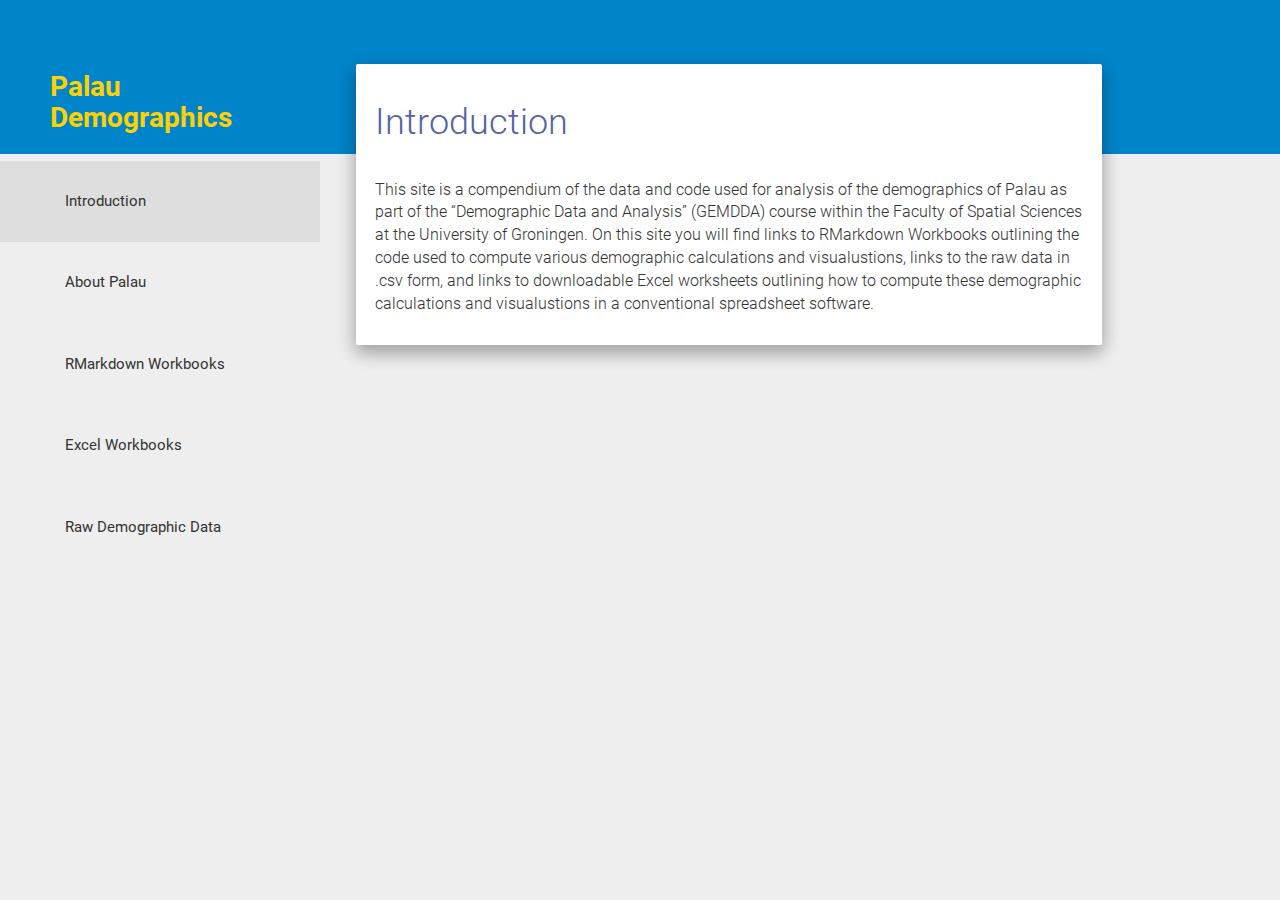
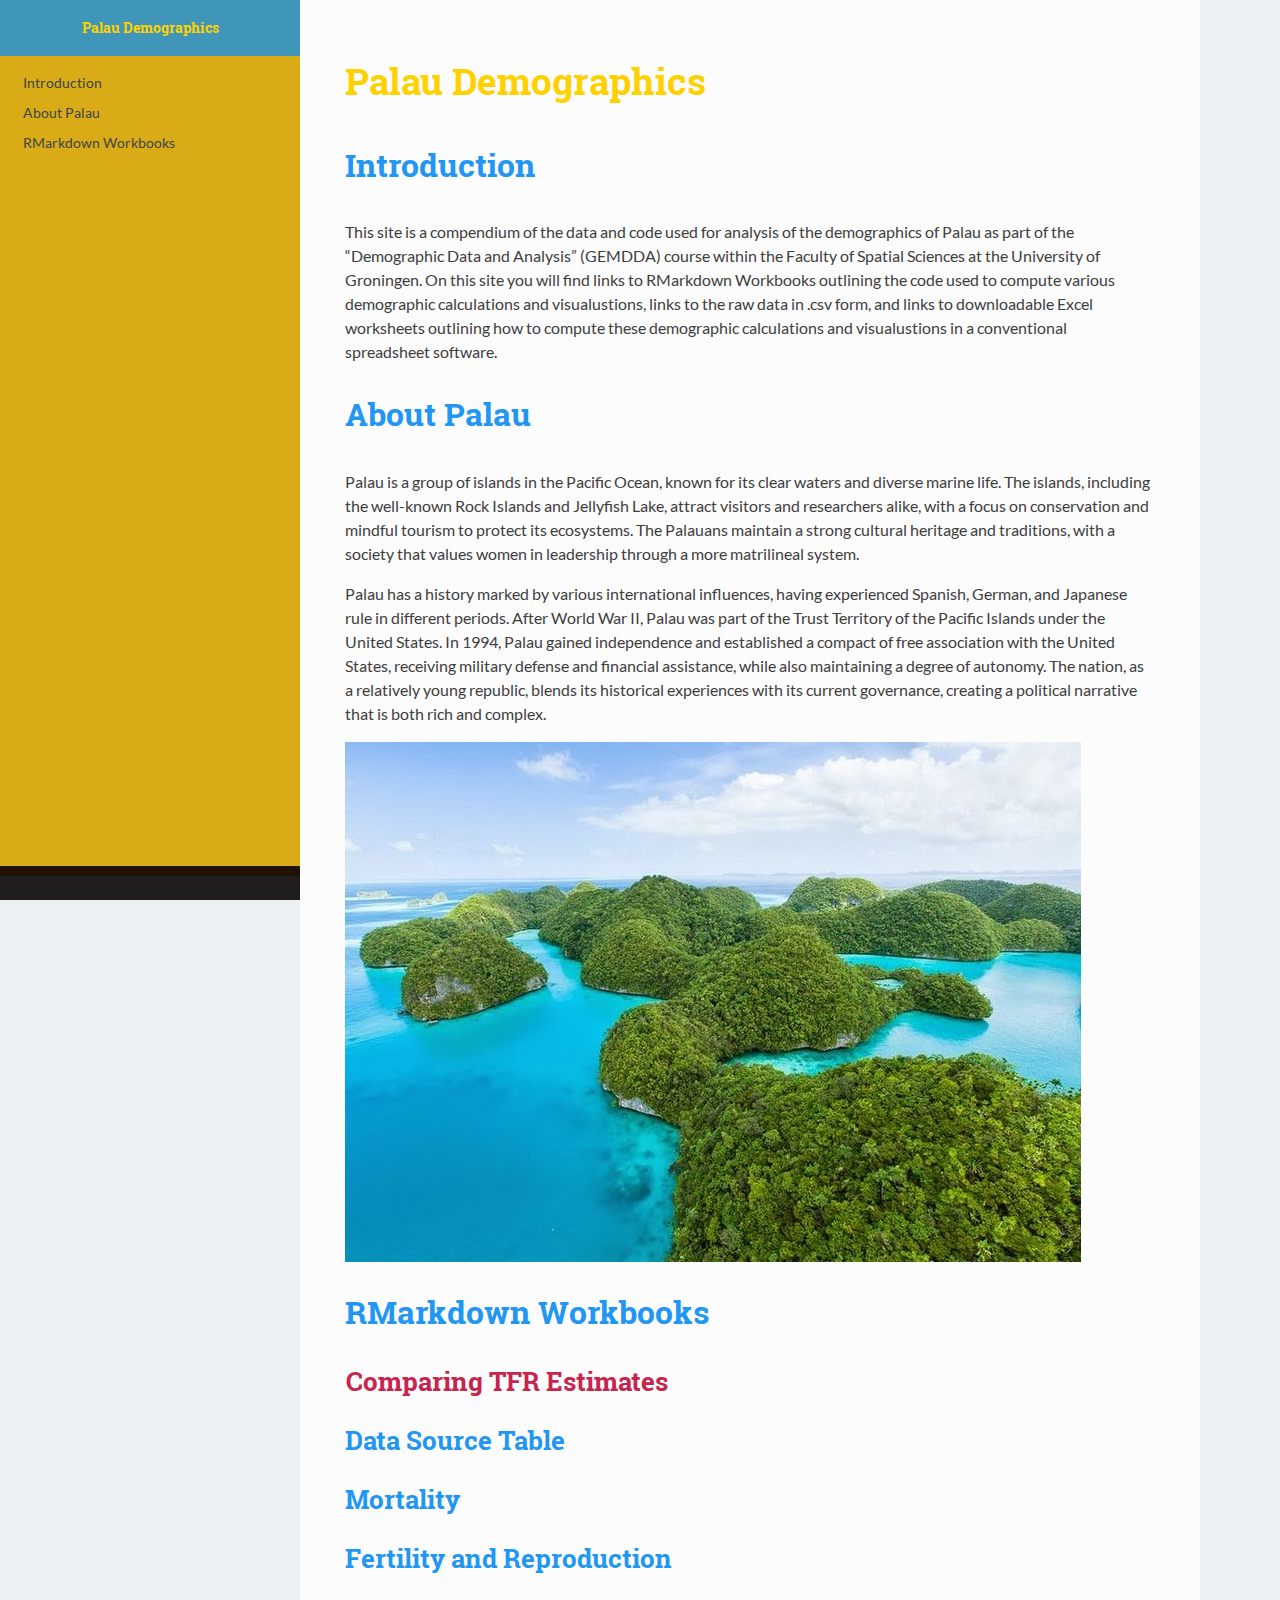
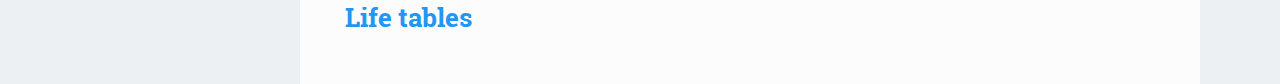
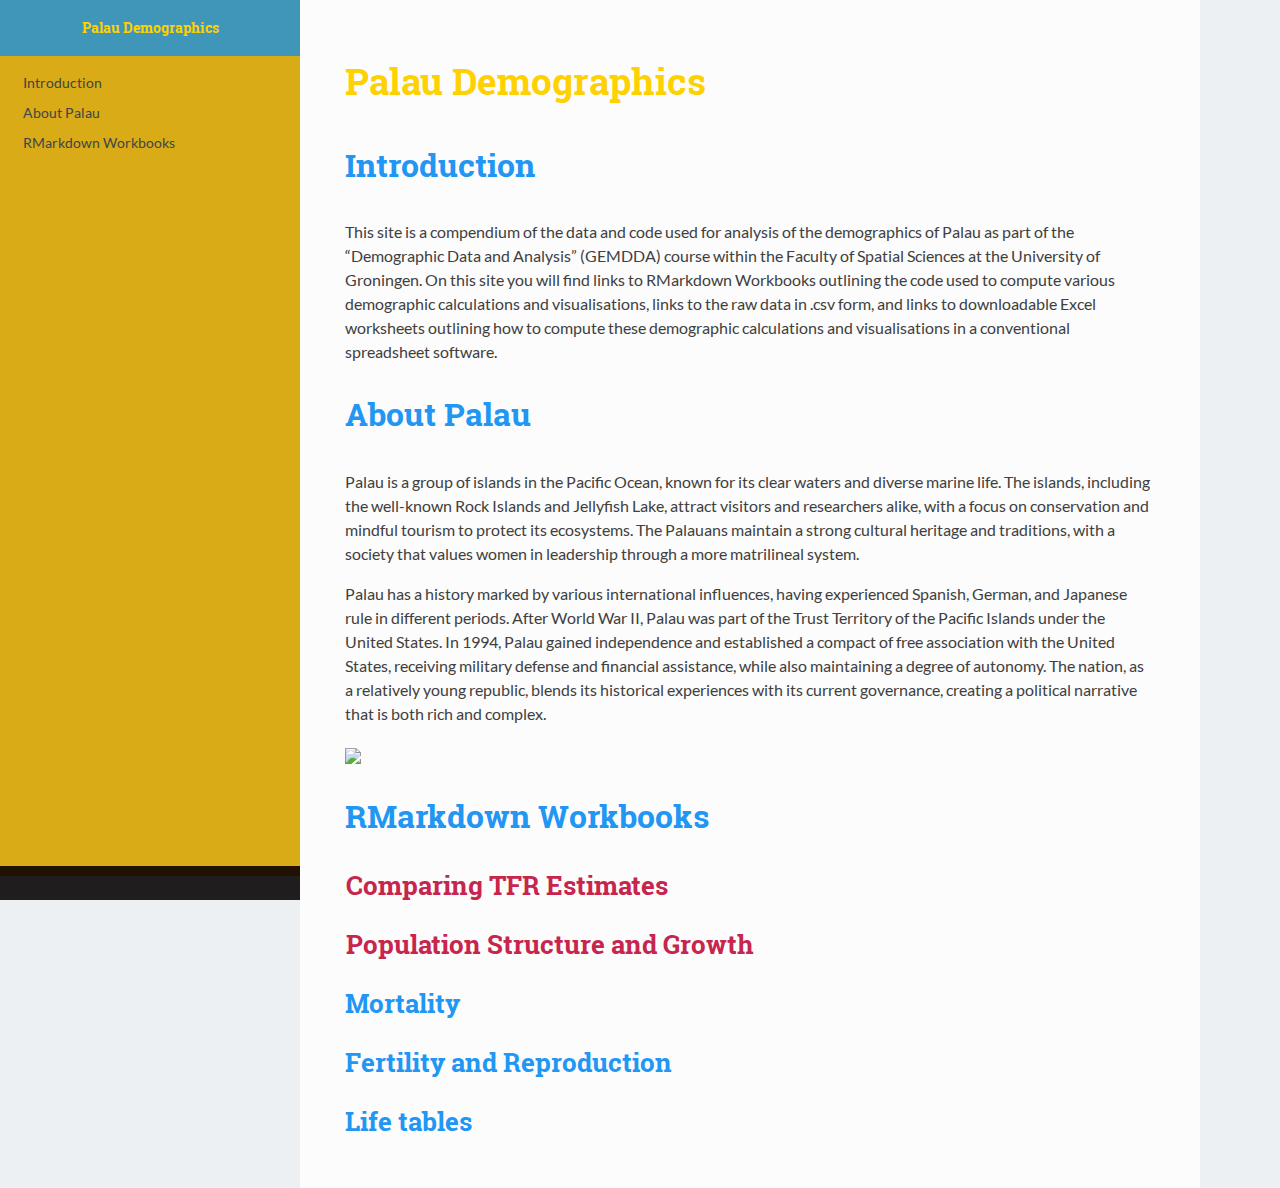
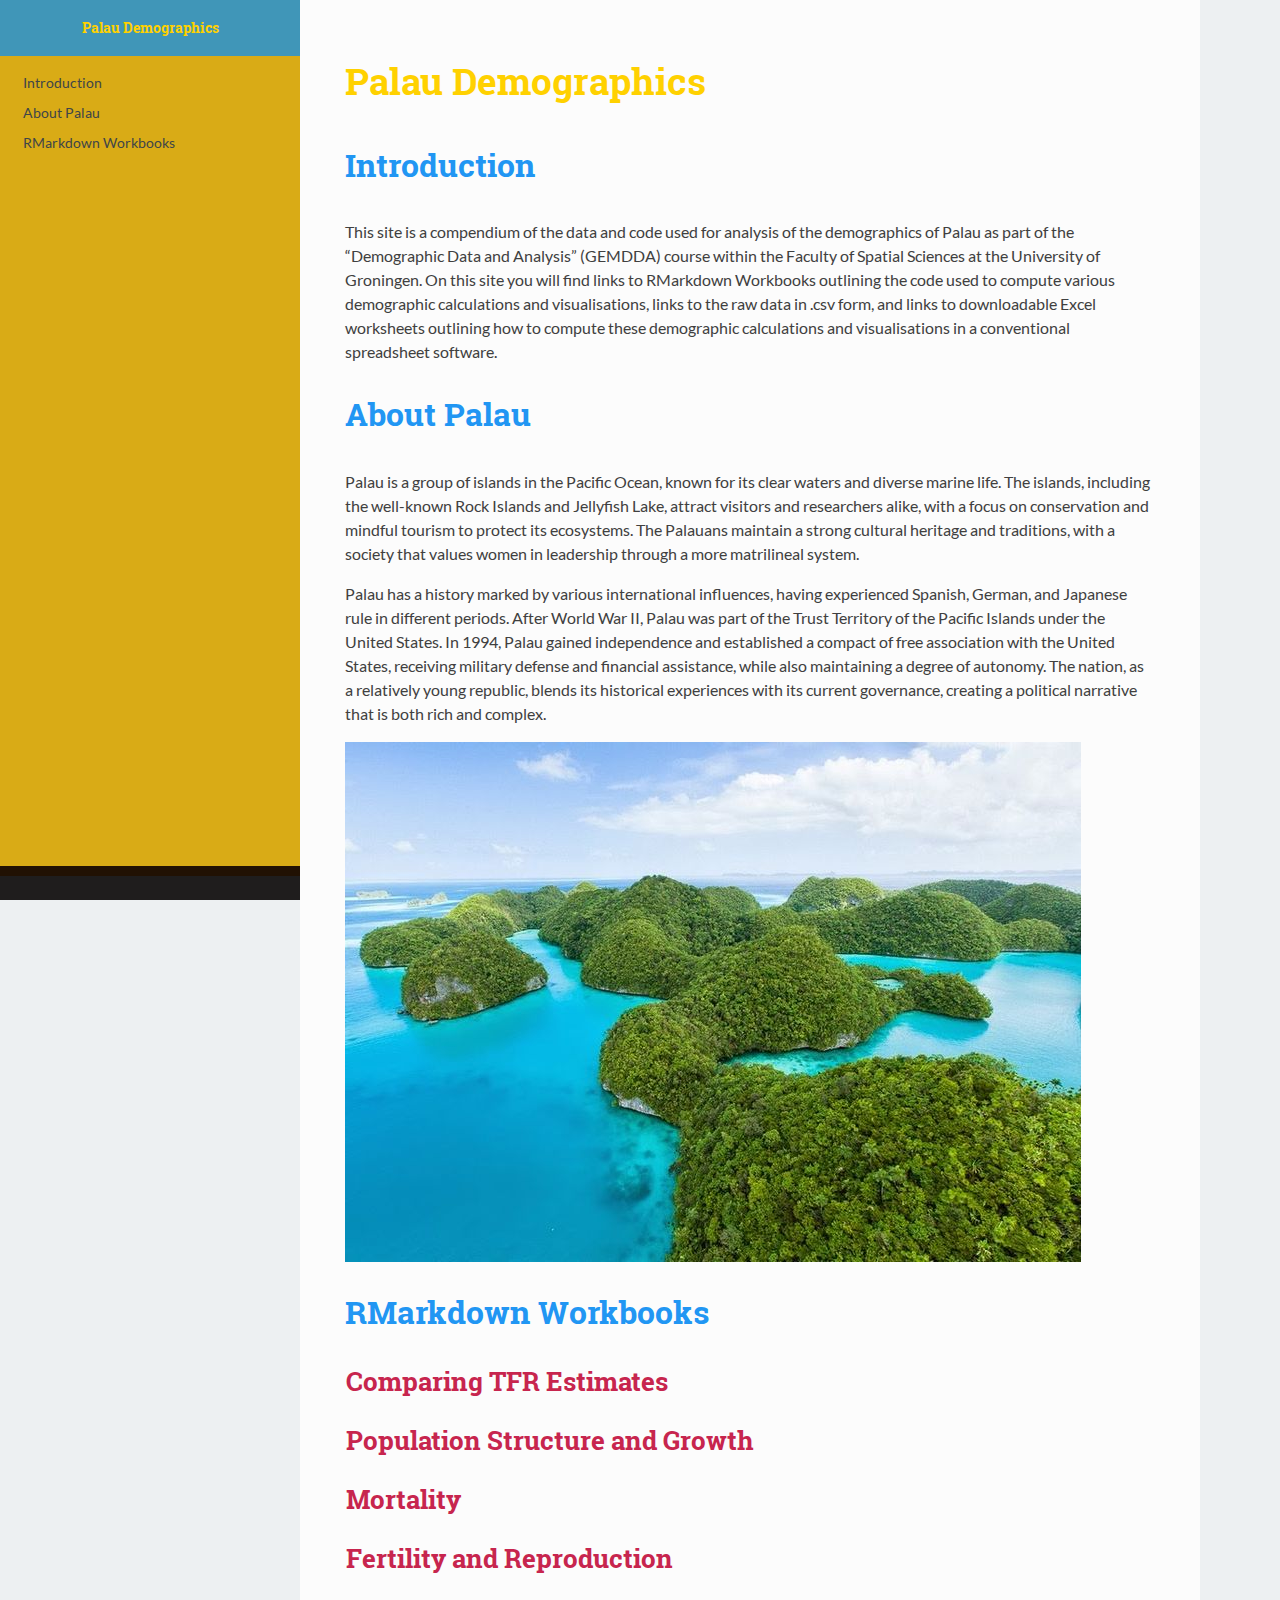
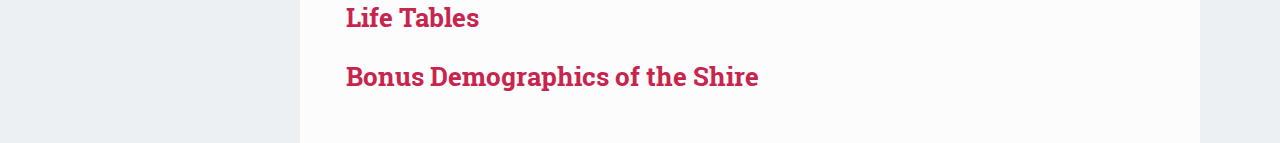
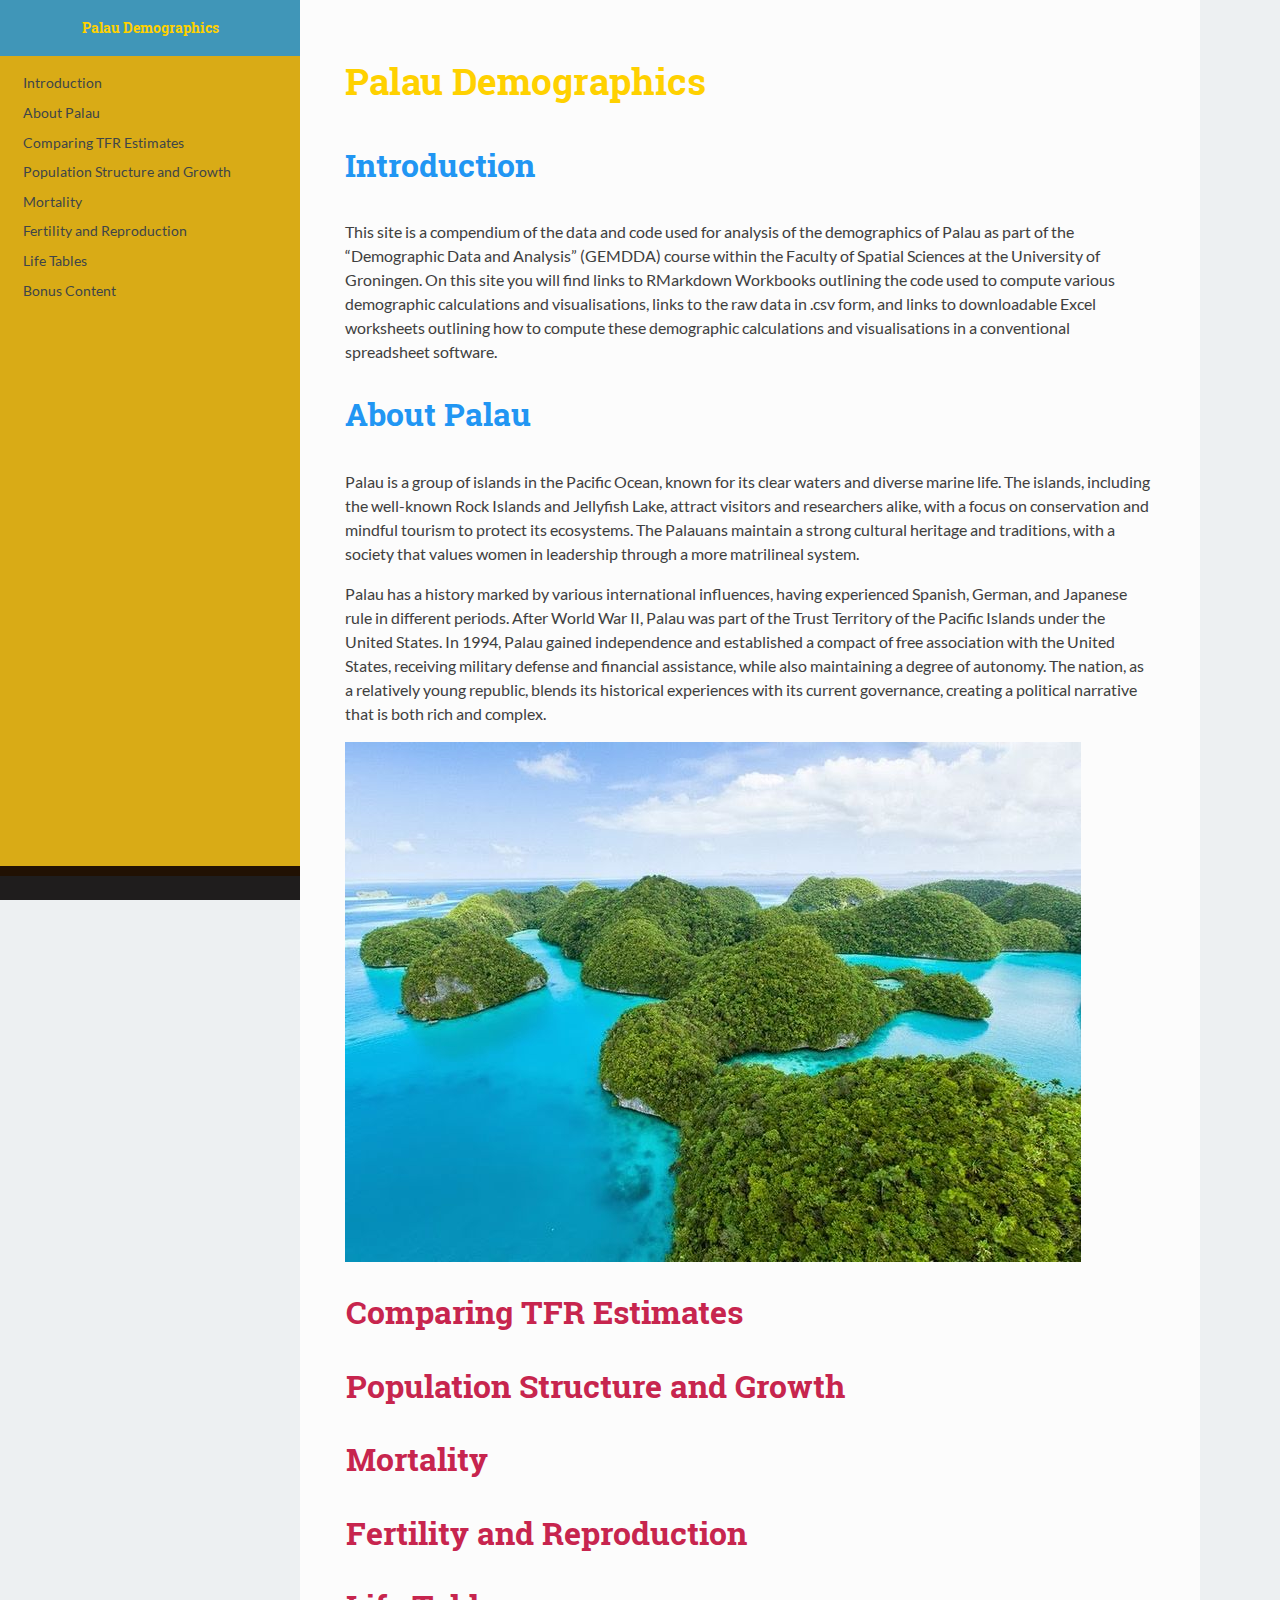
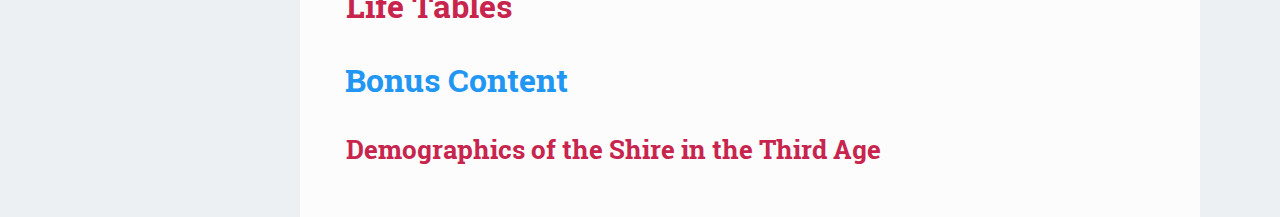
